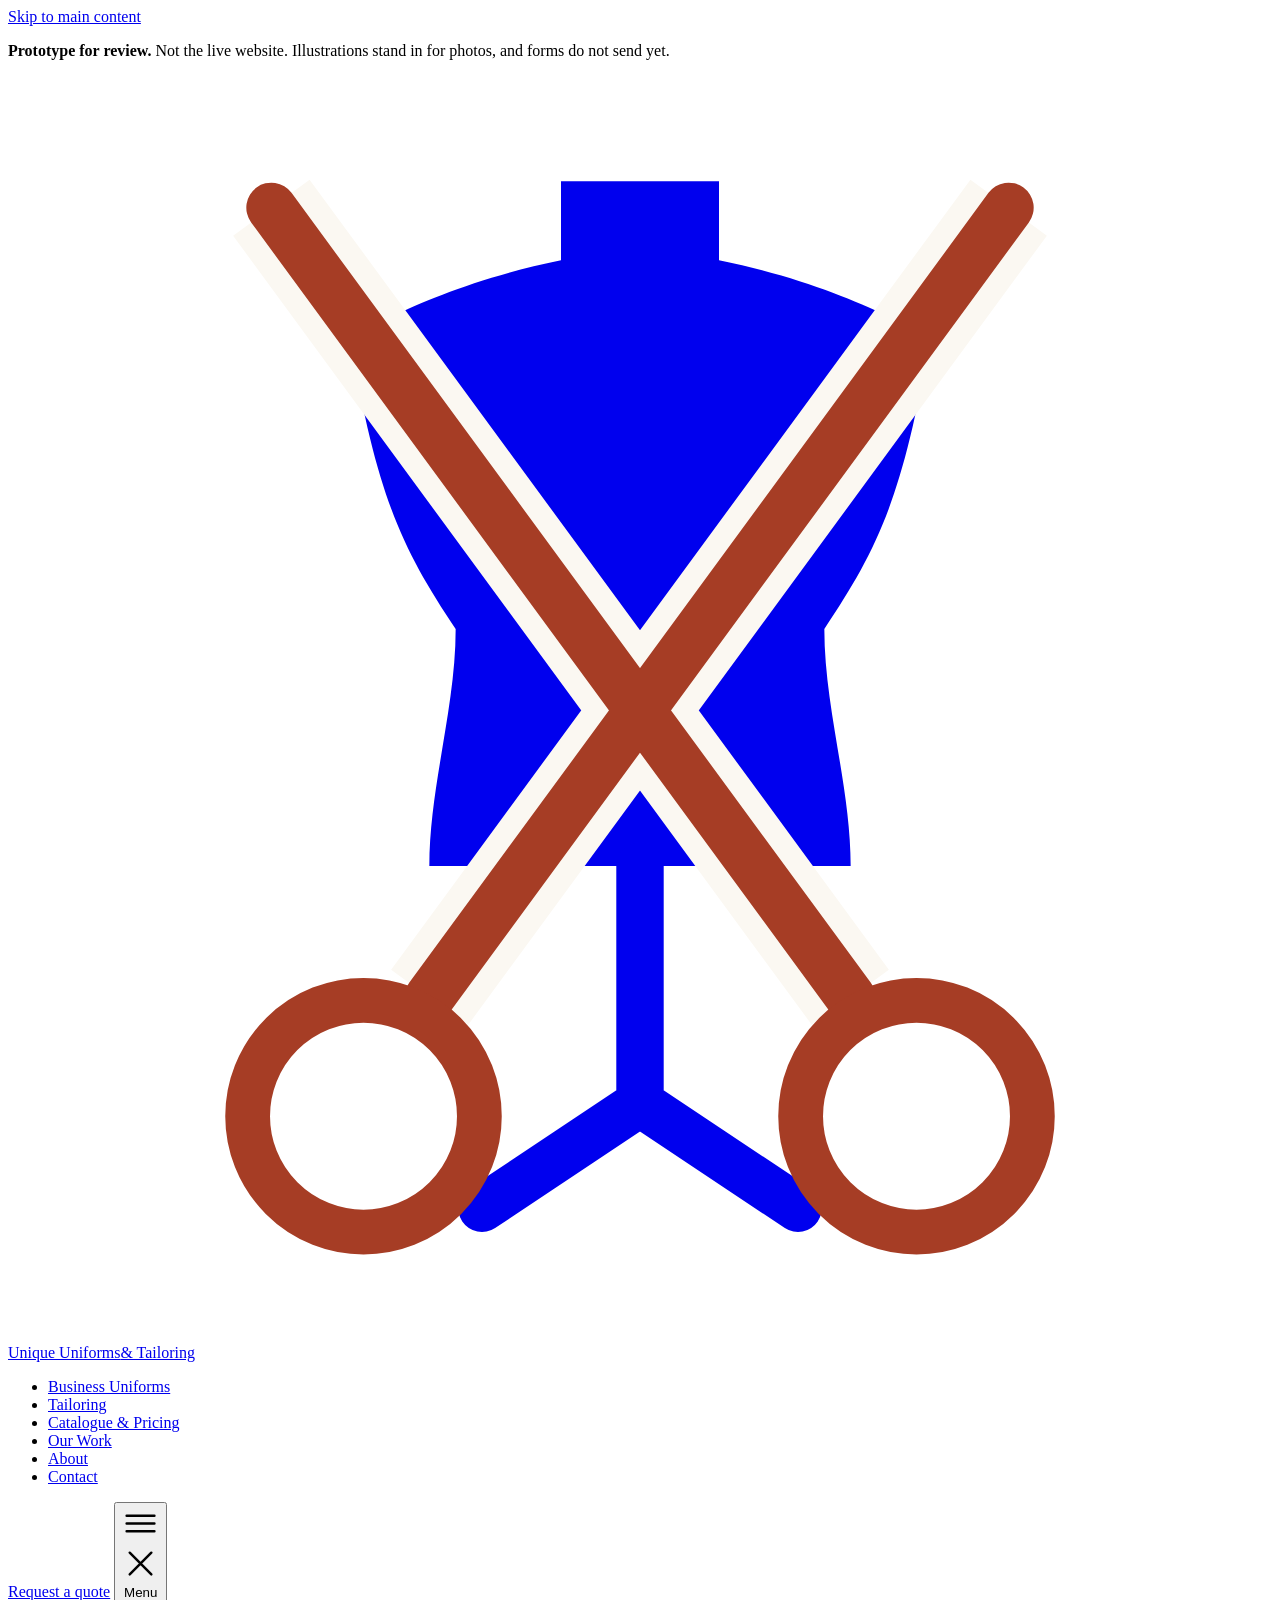
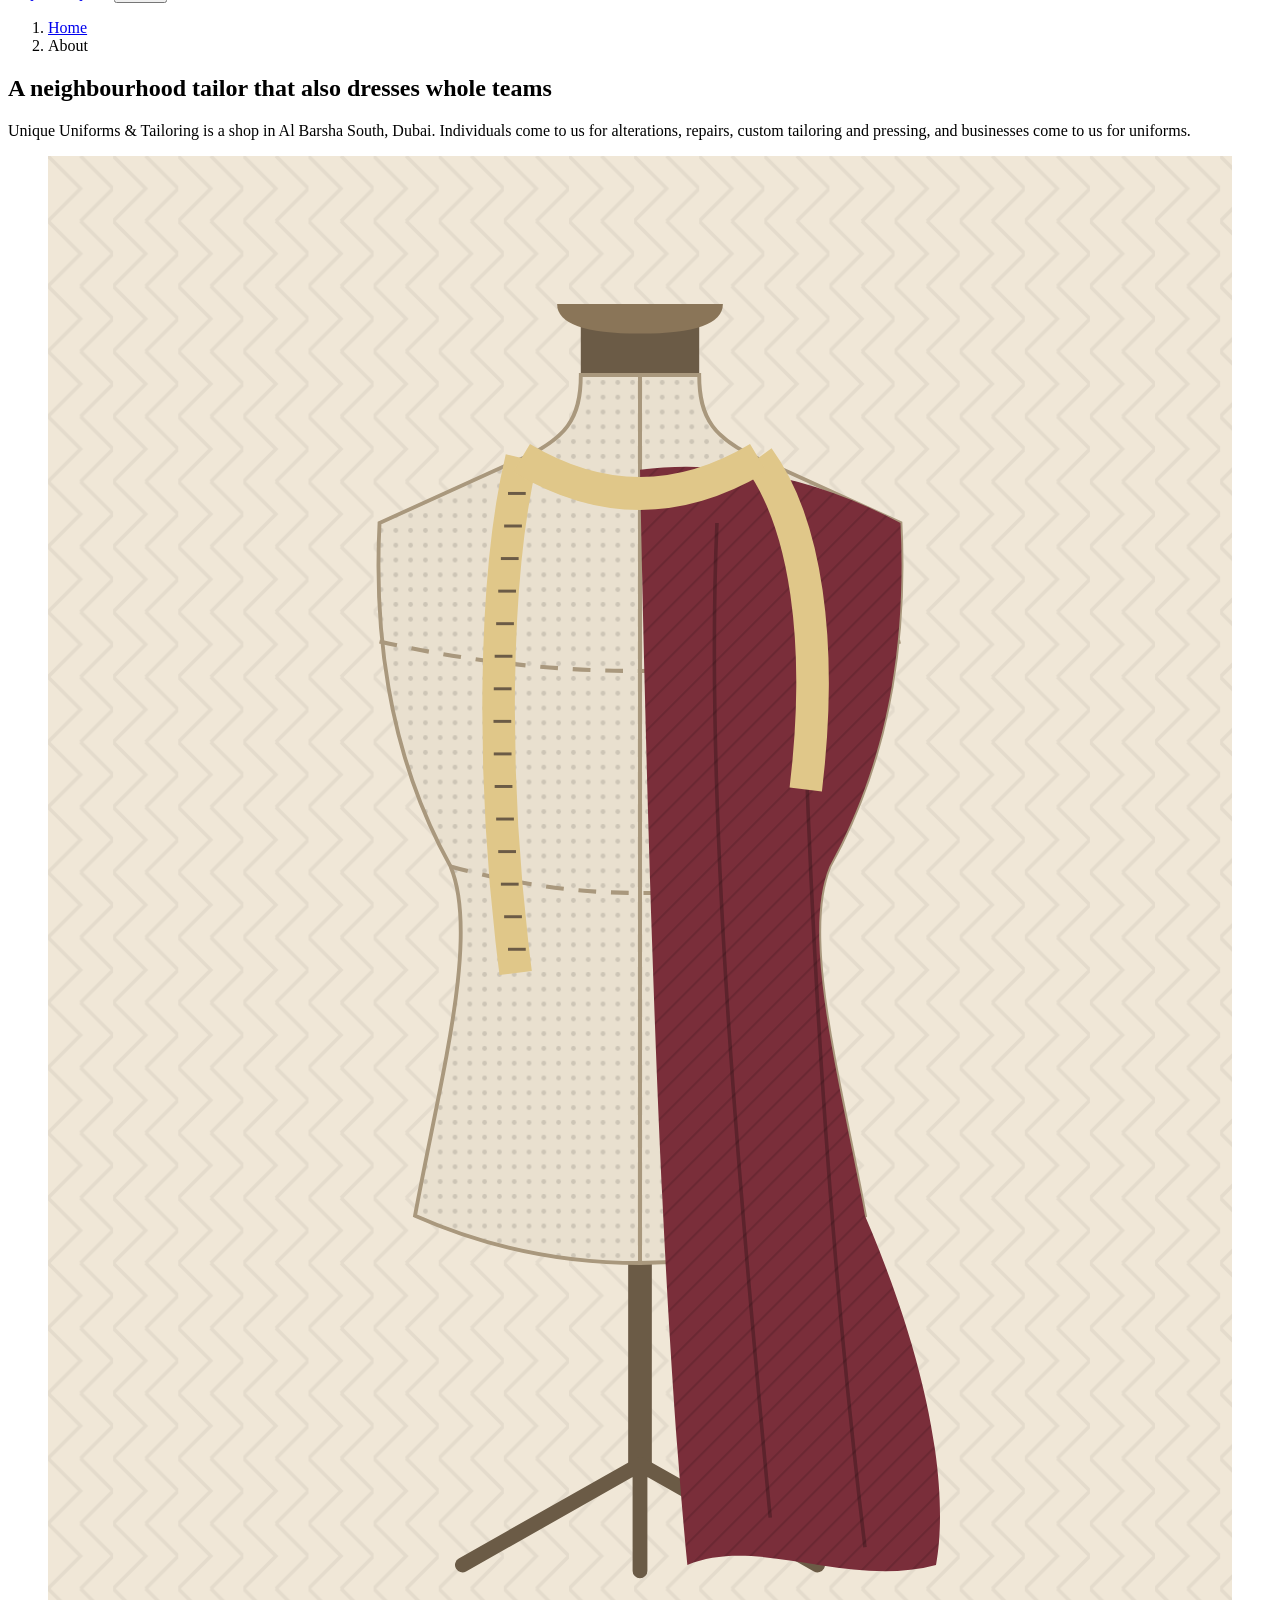
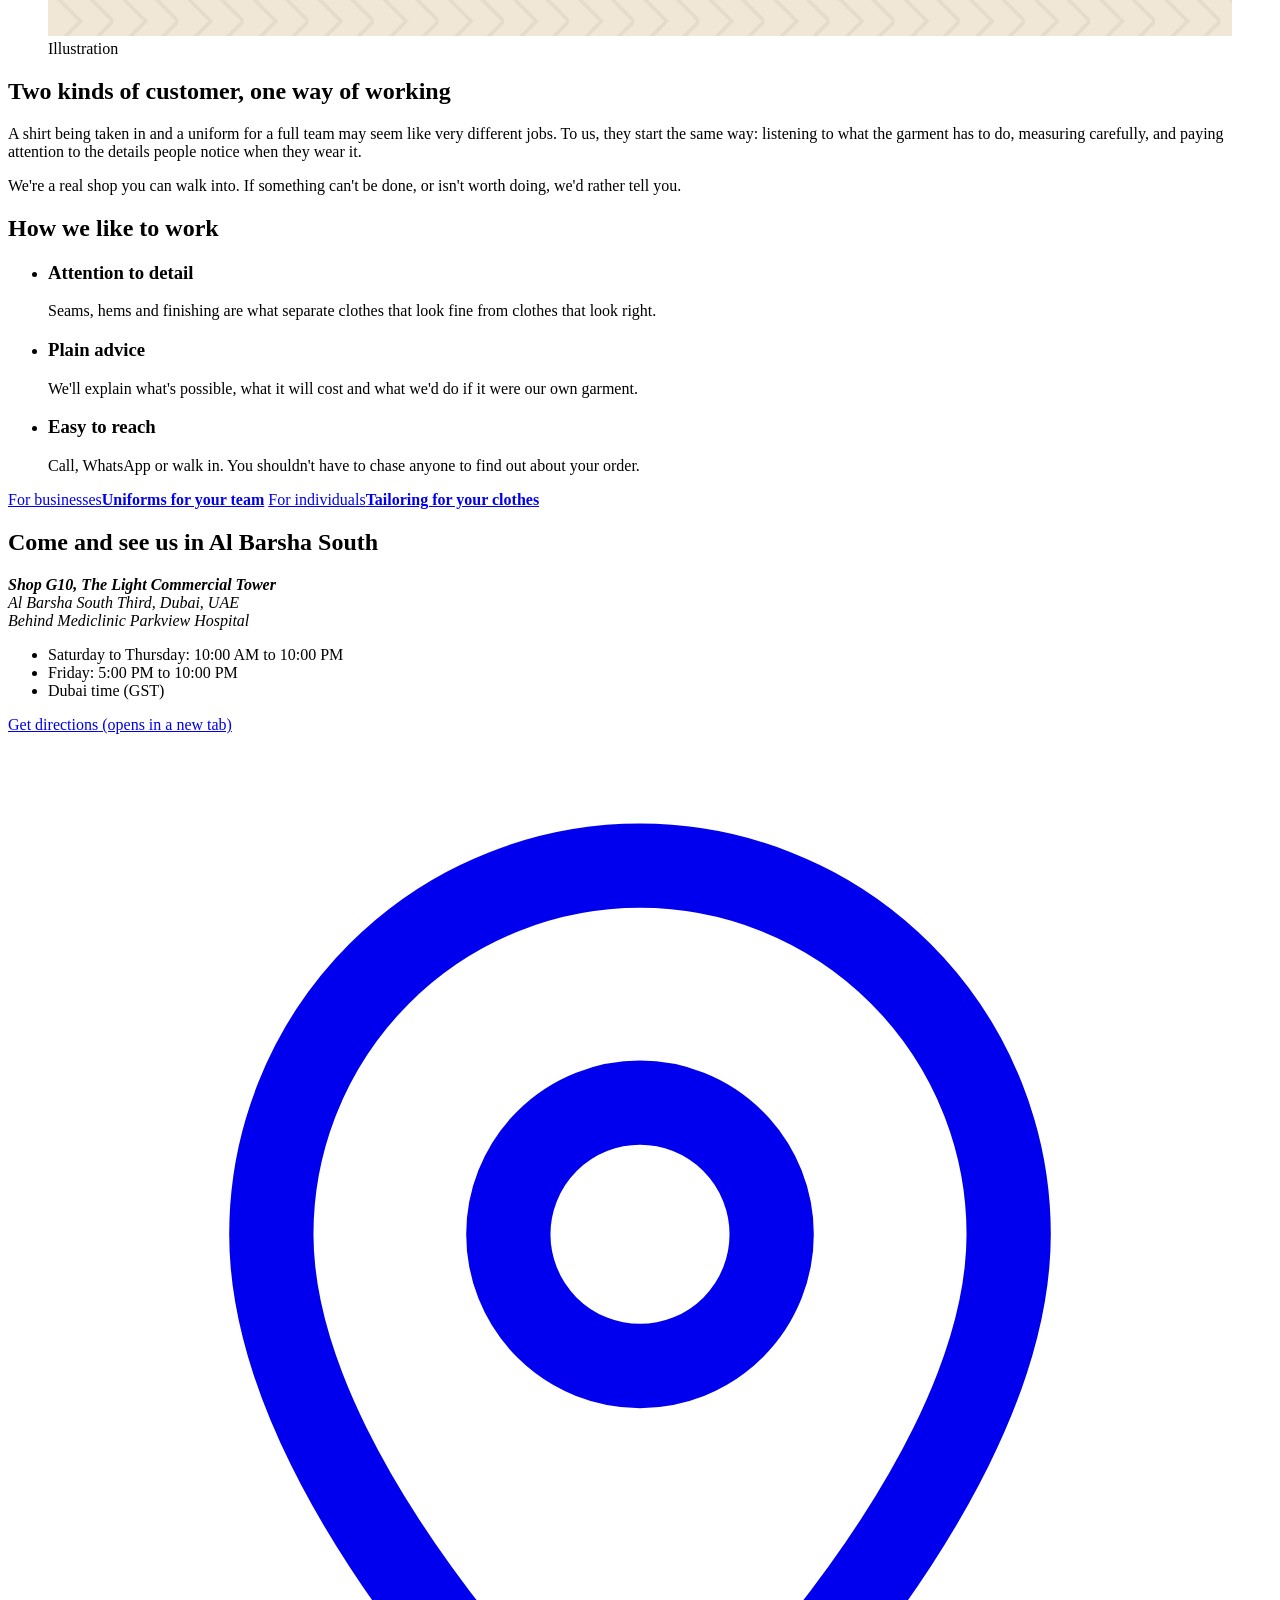
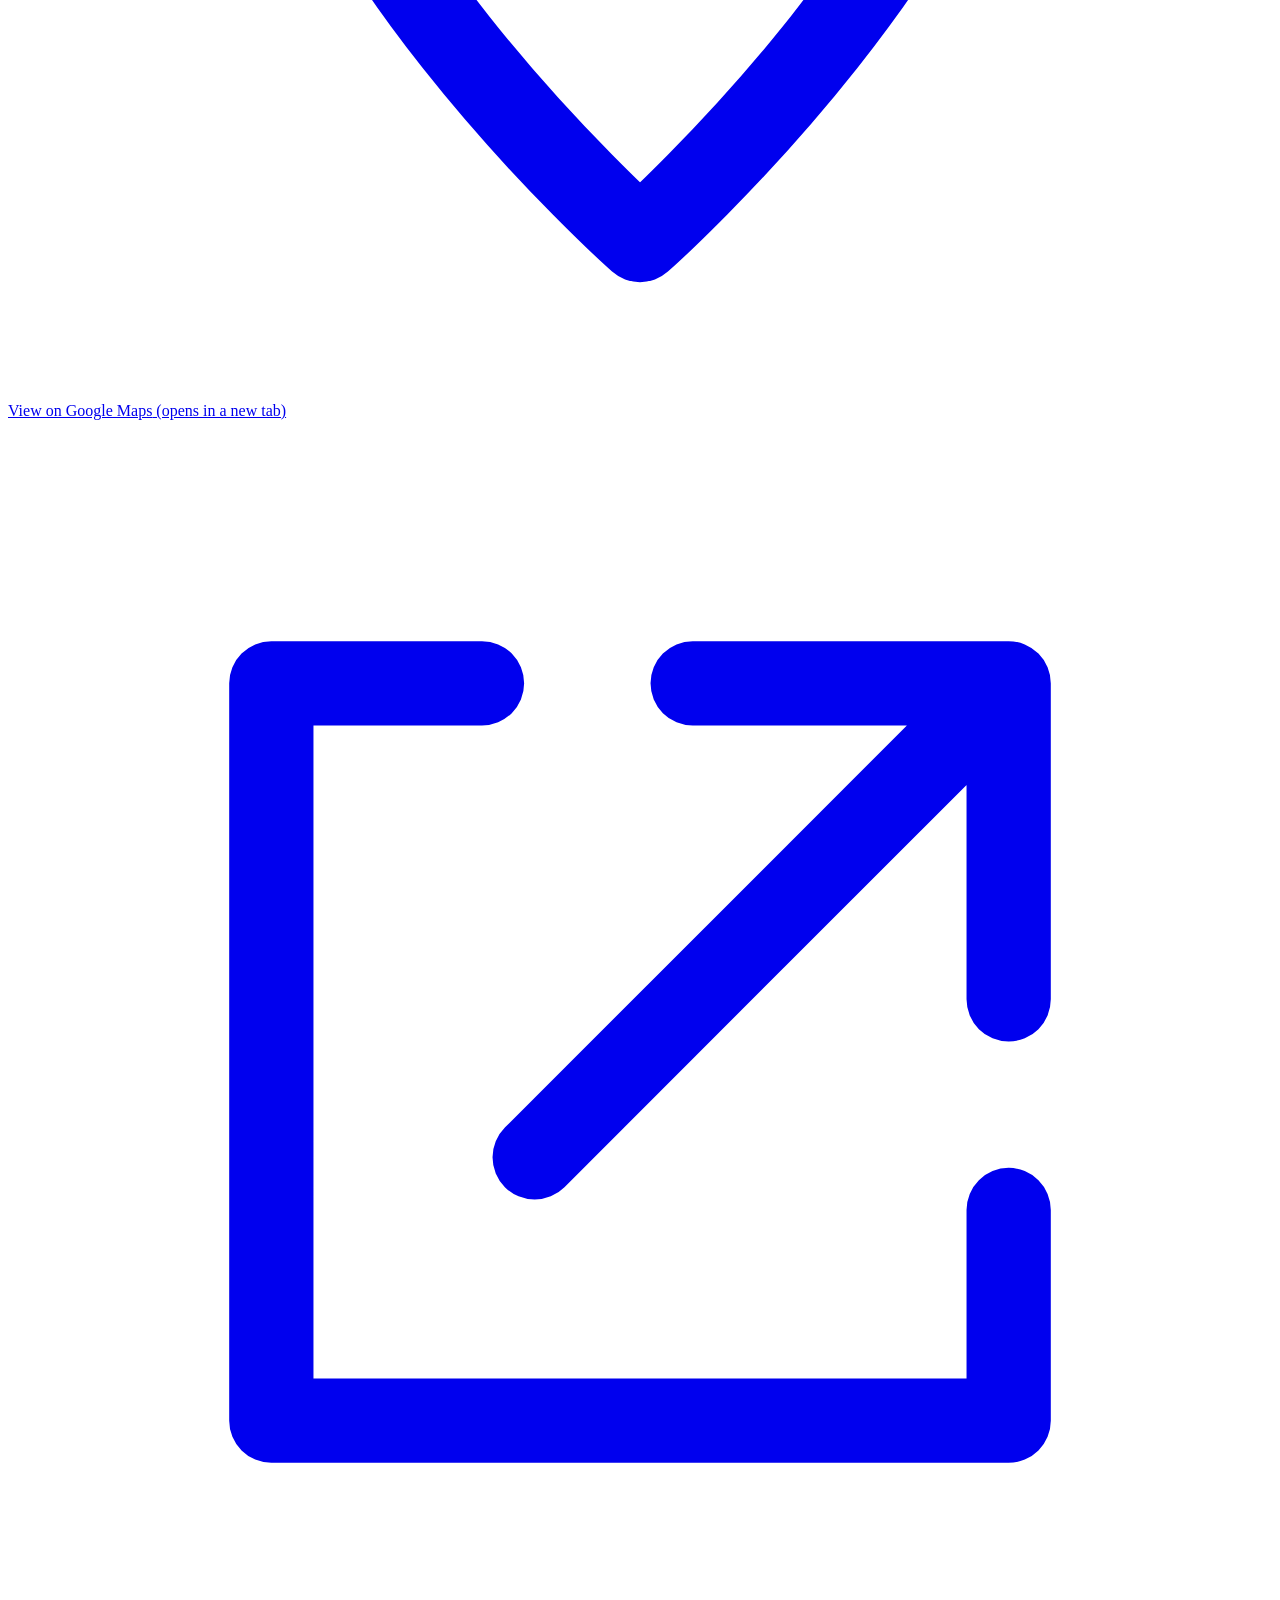
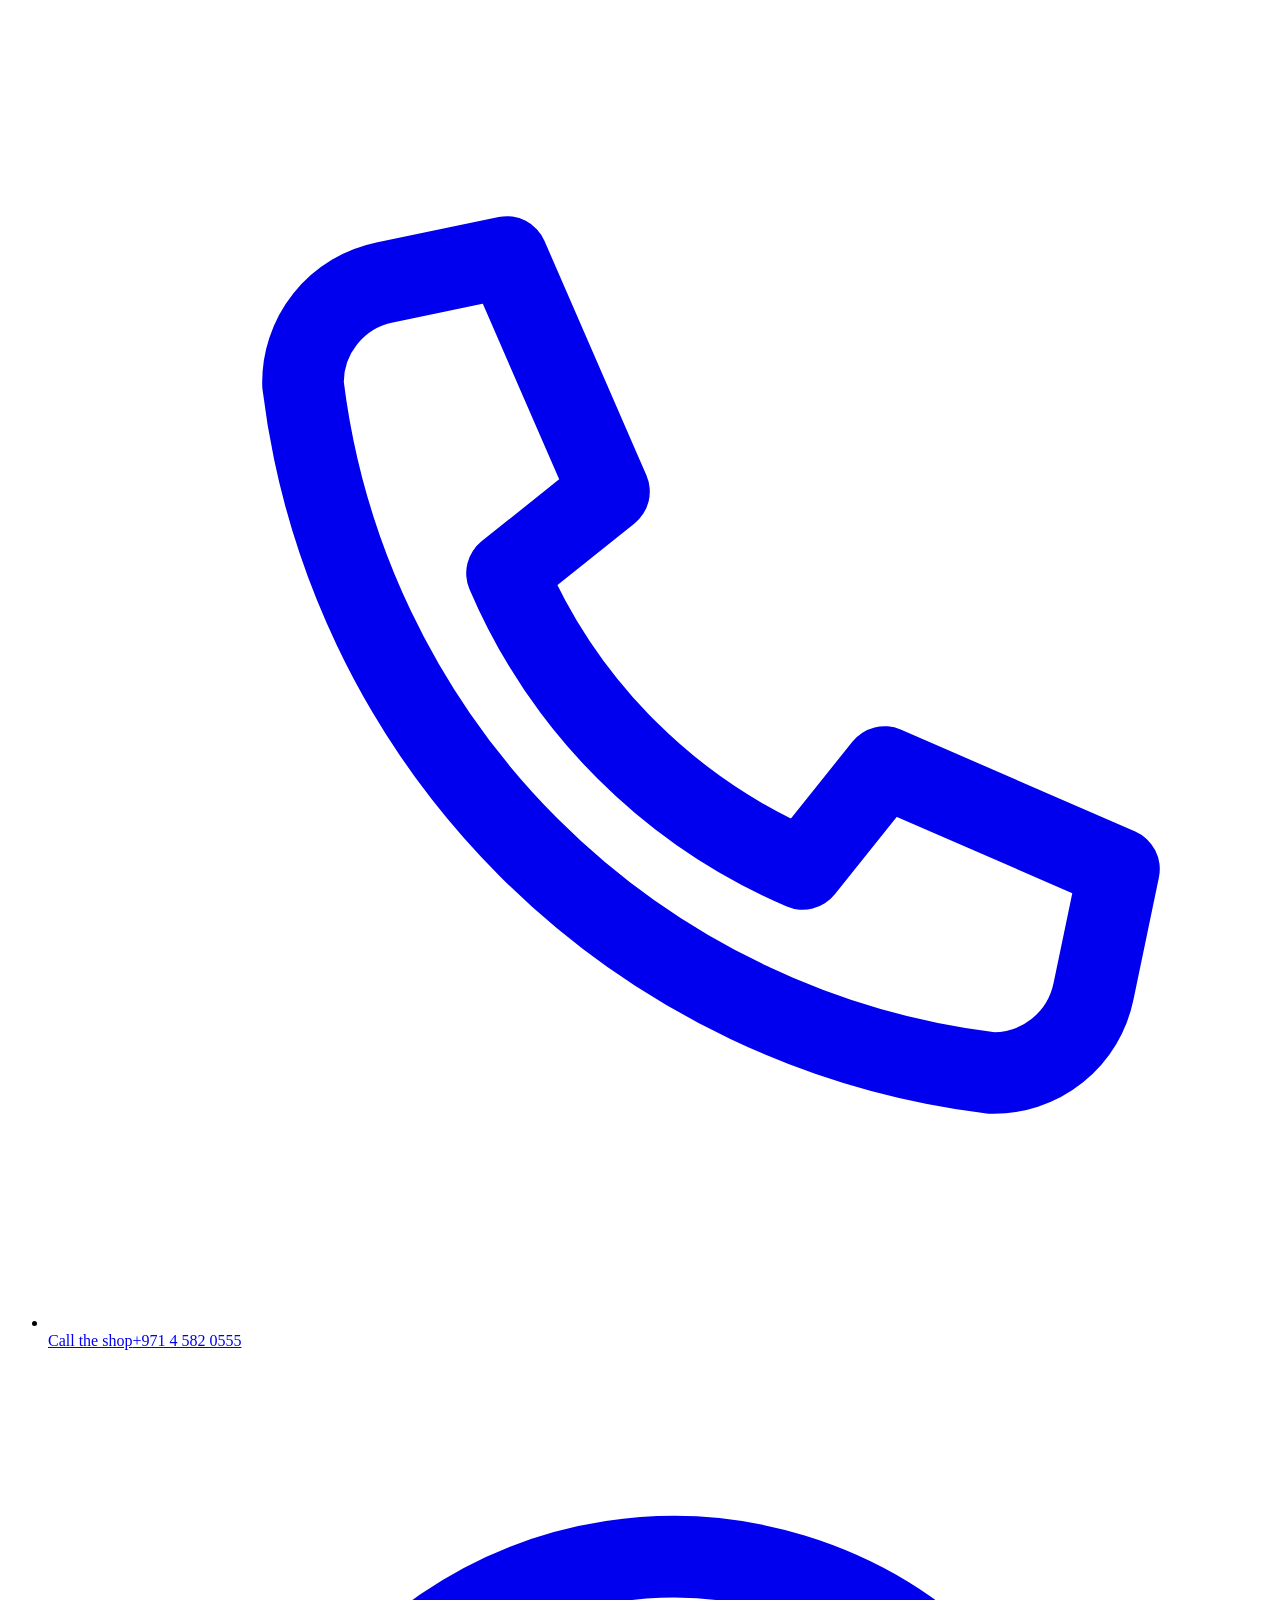
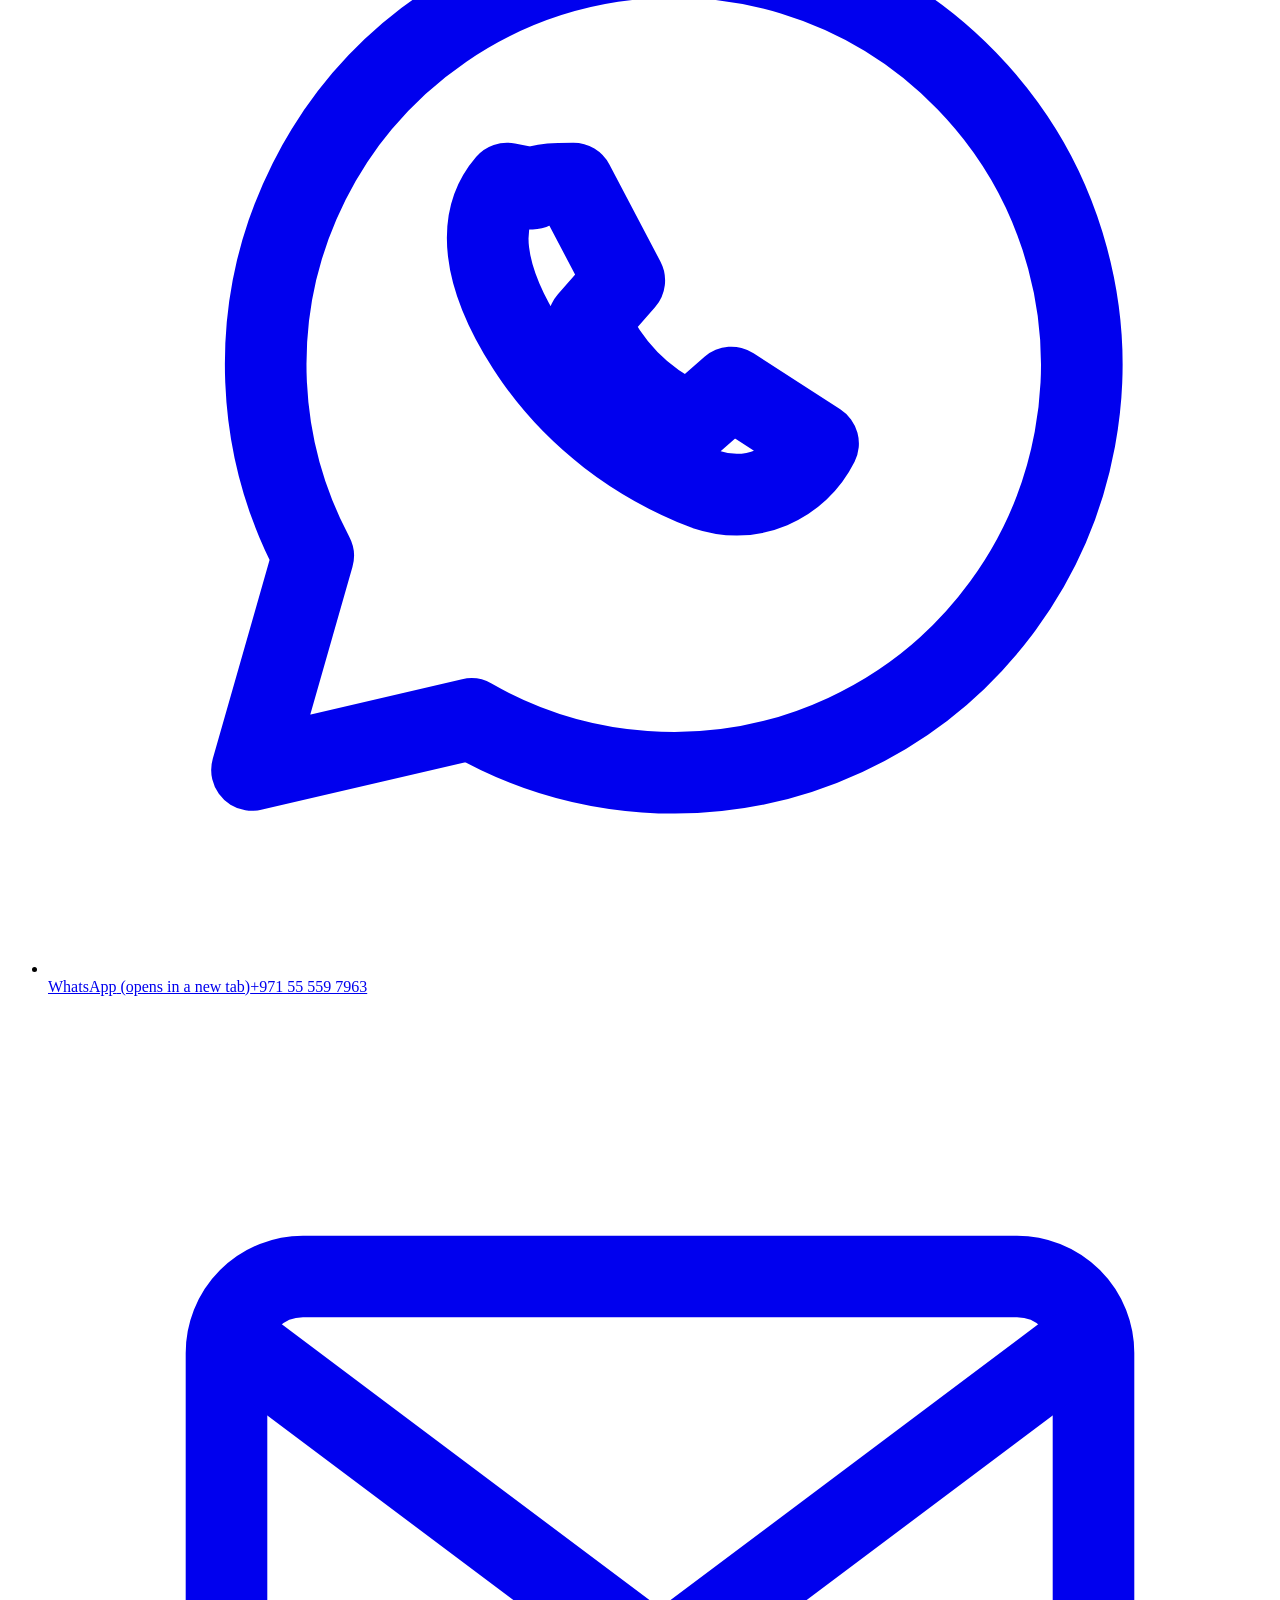
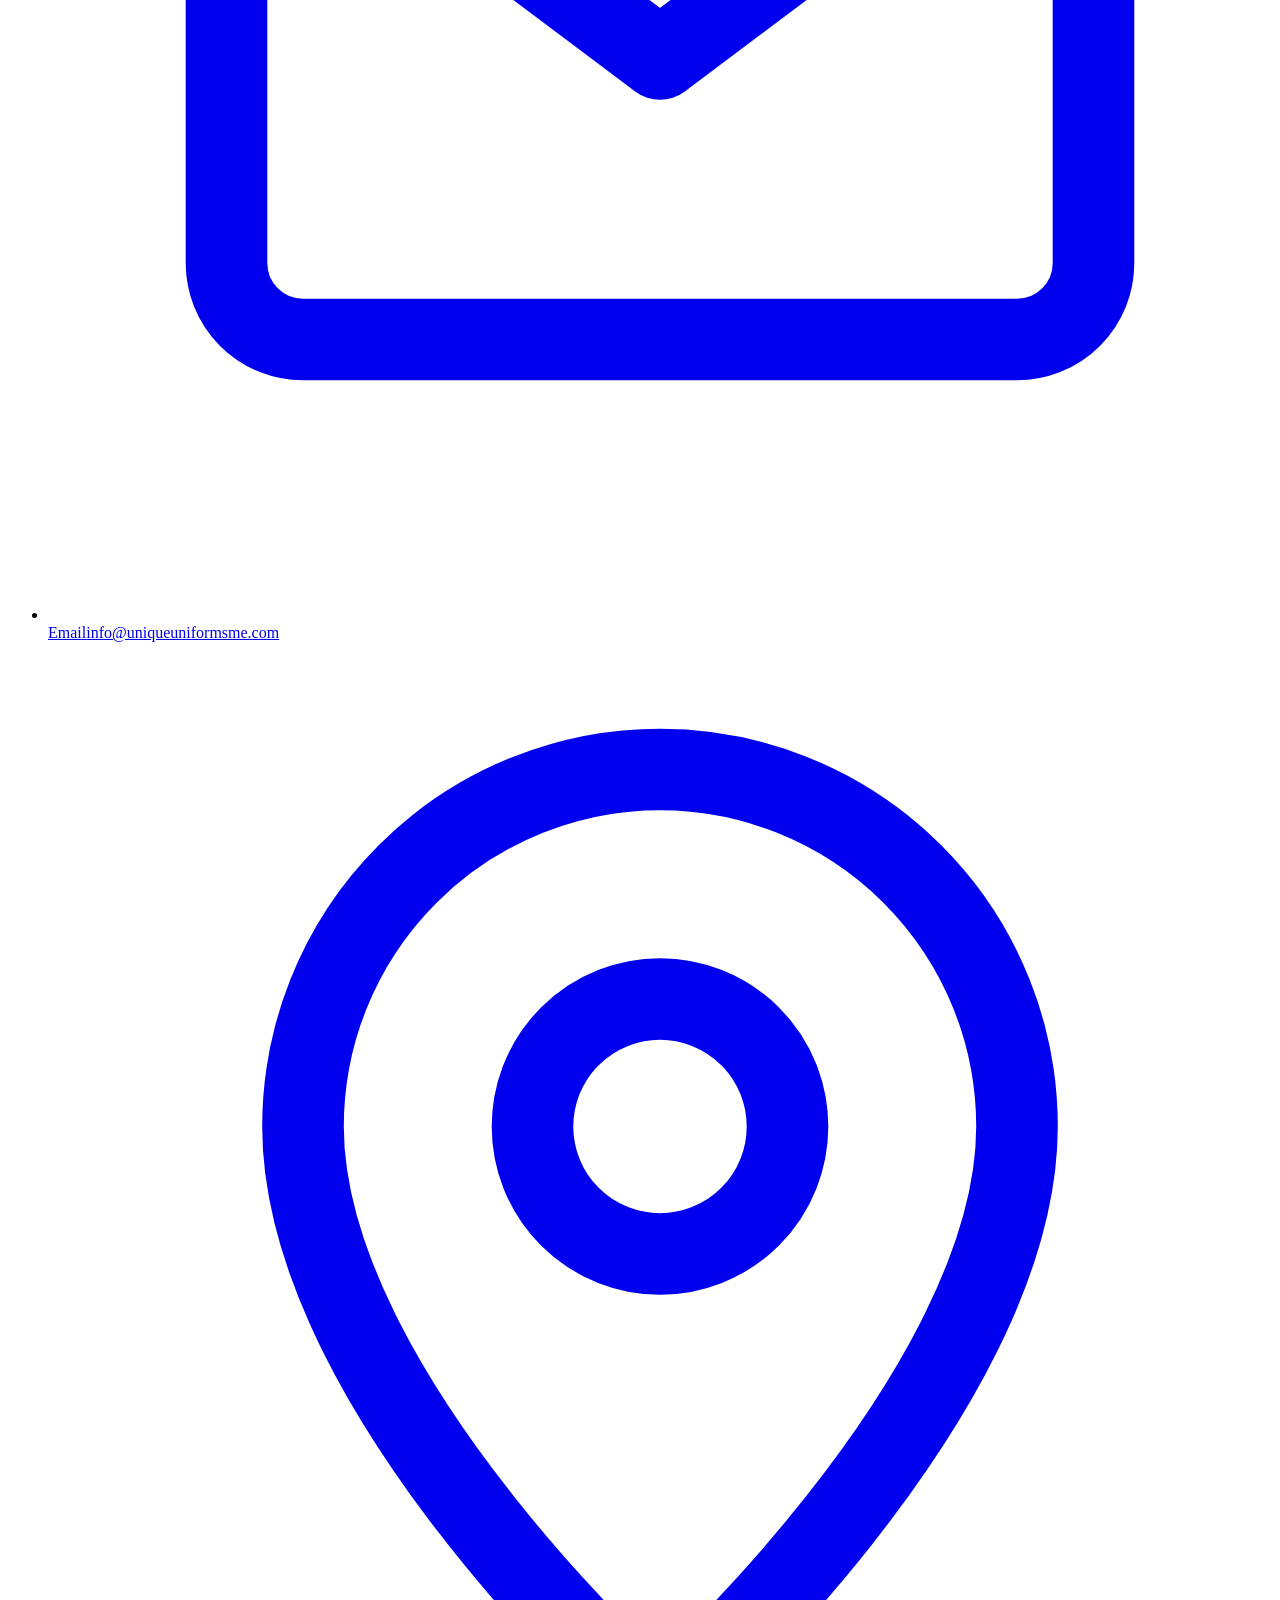
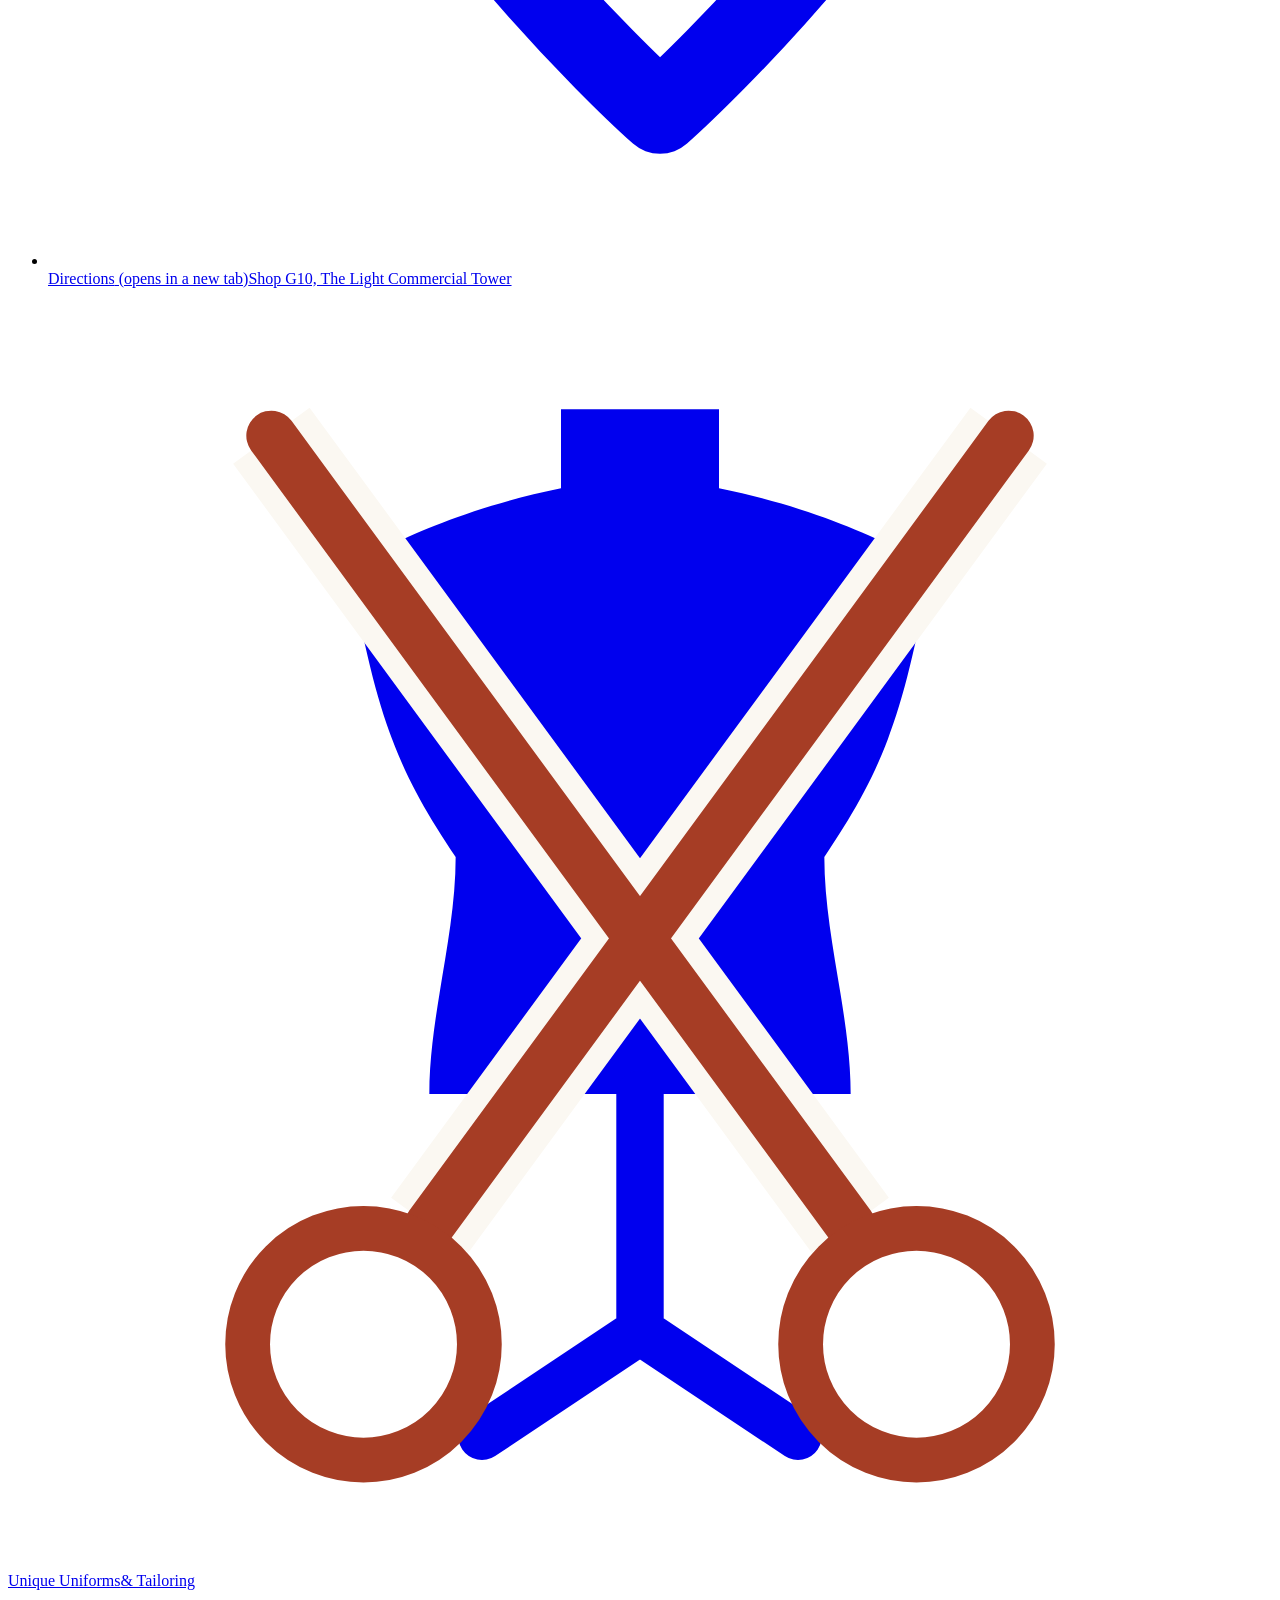
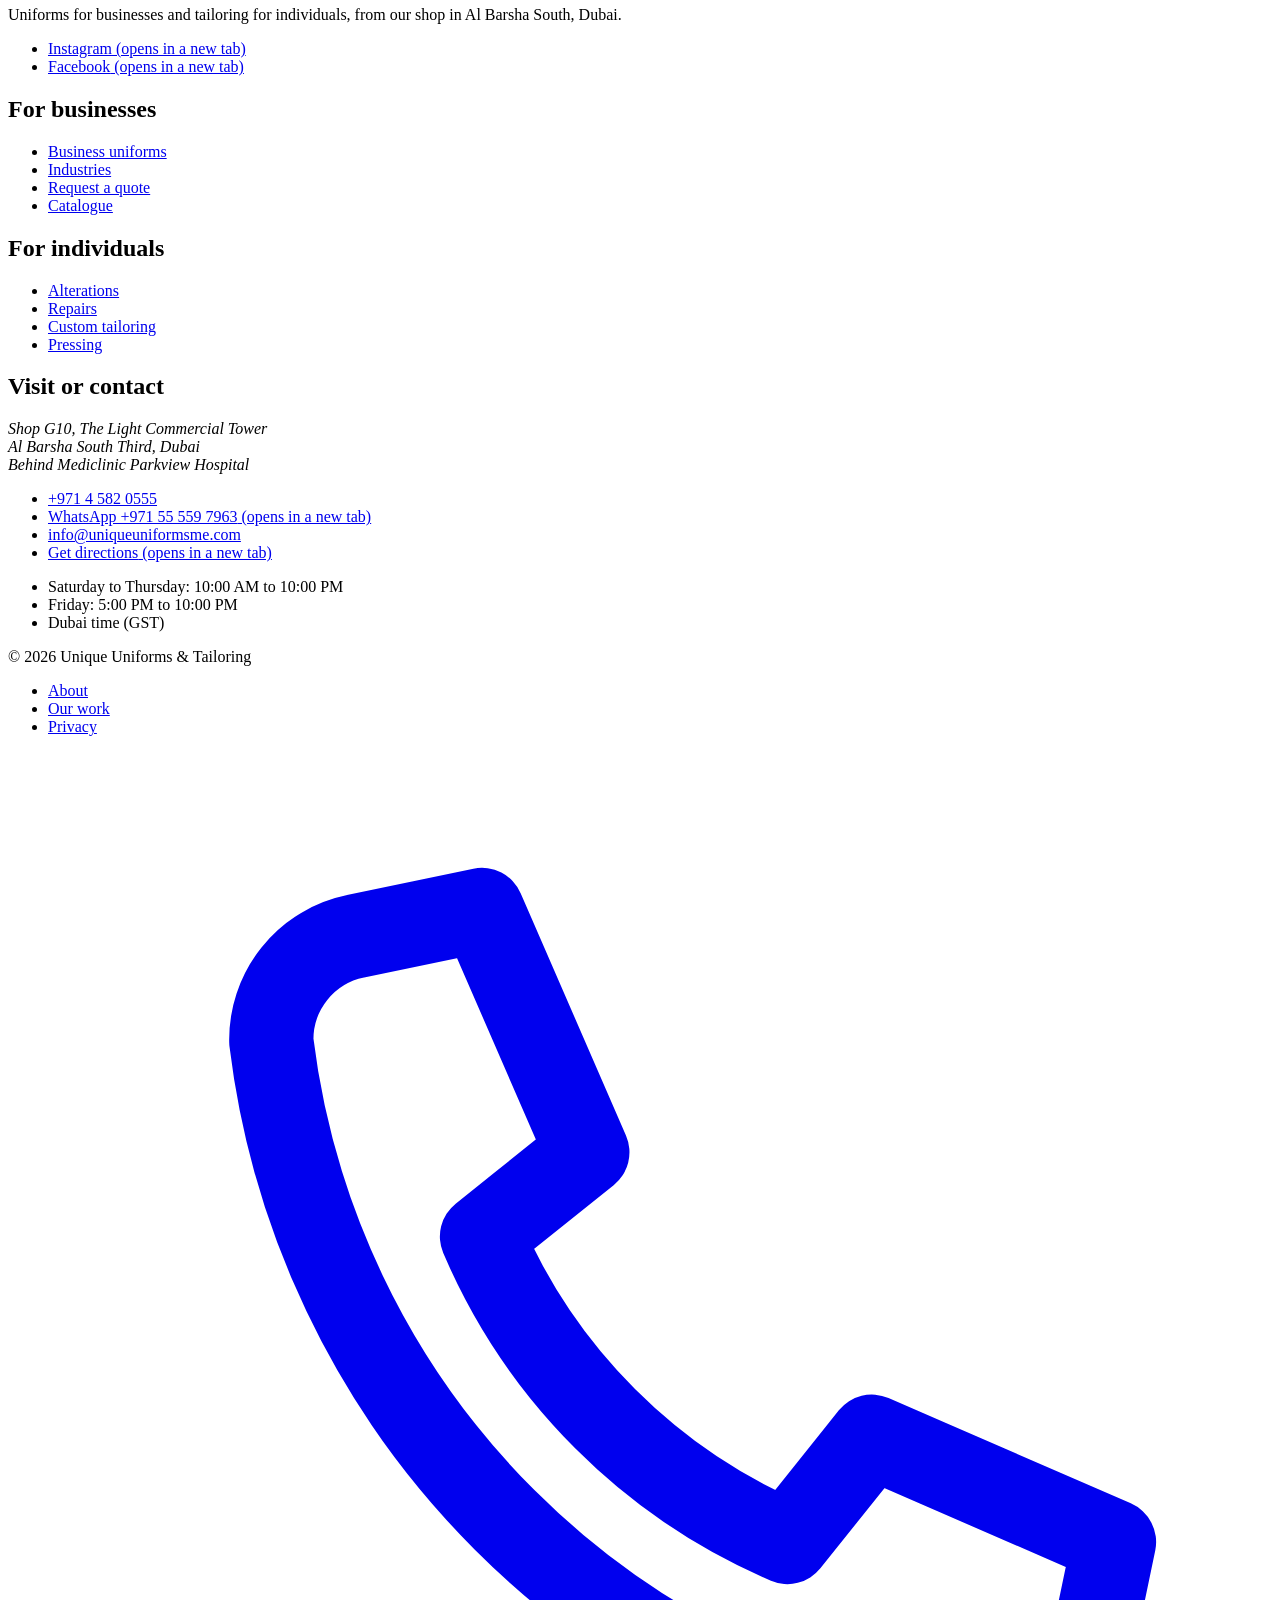
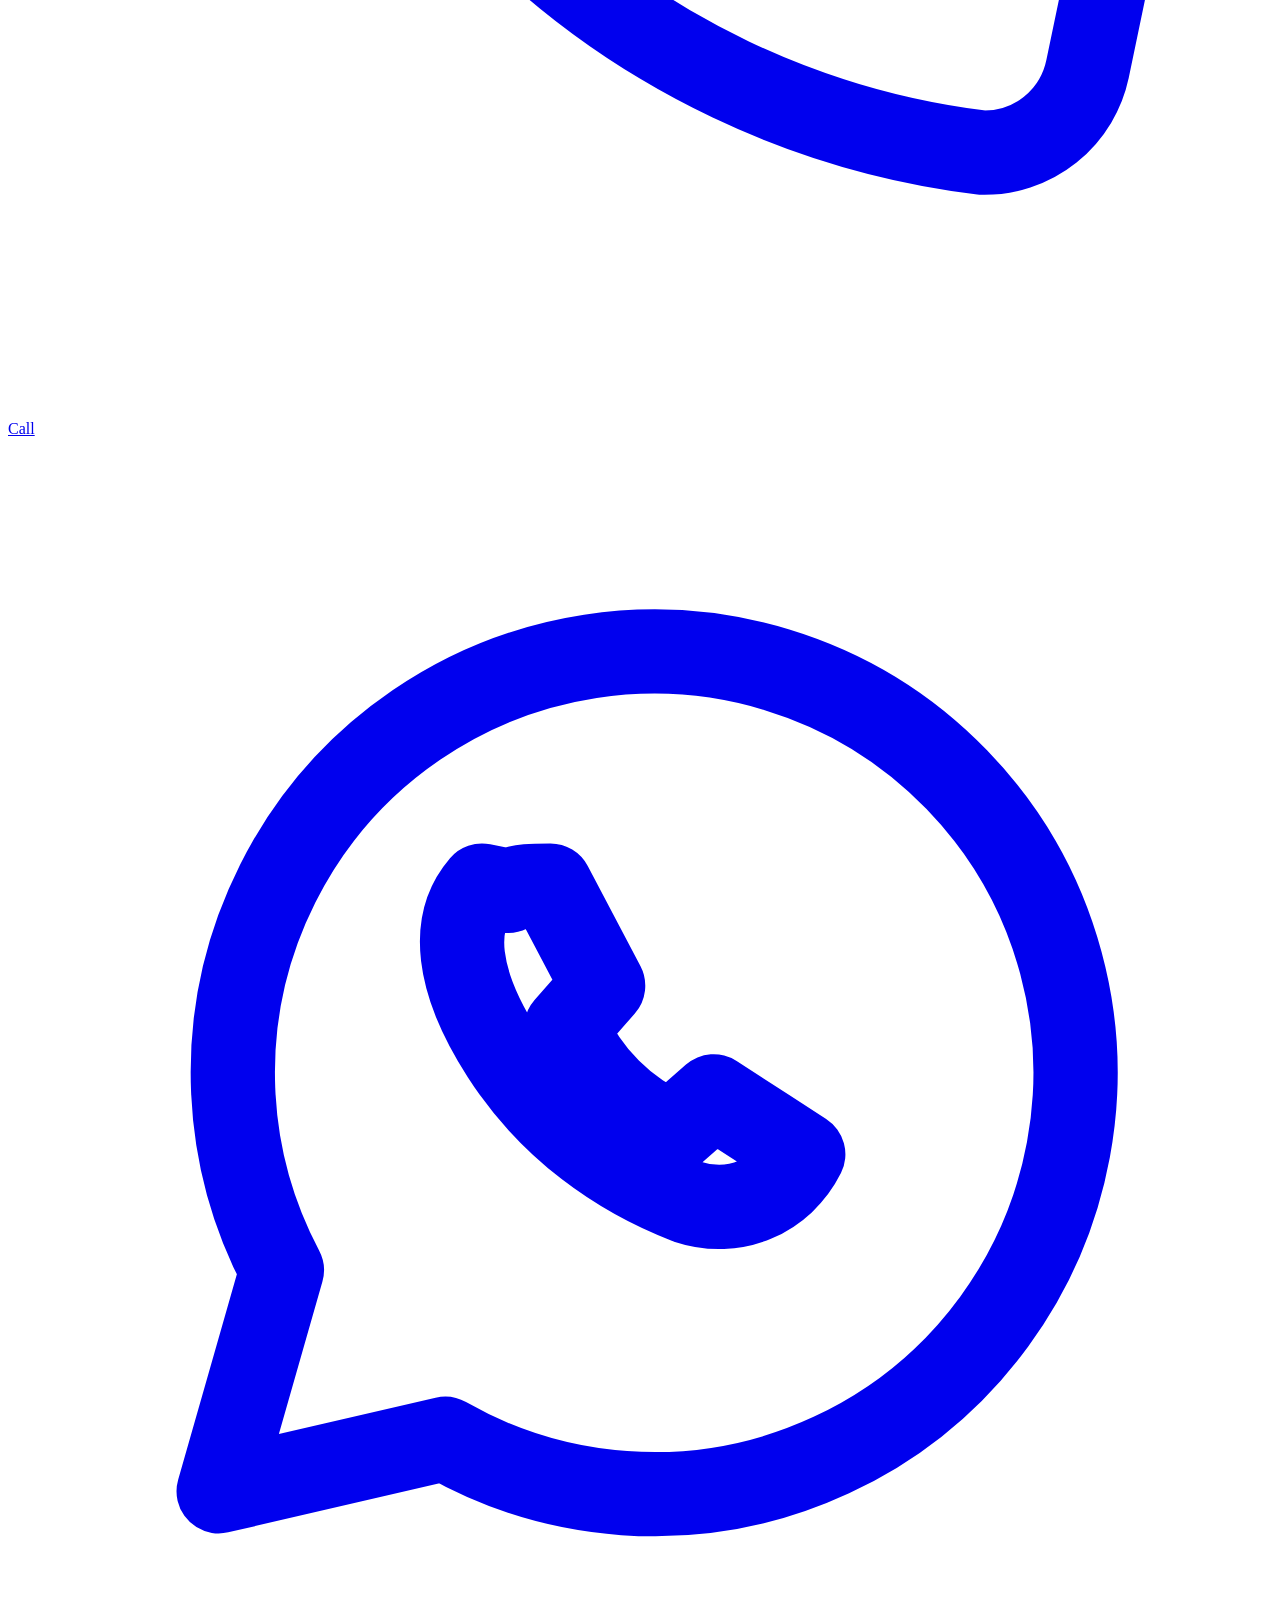
==== about/index.html @ 9e0430b9 "Publish website preview build Co-Authored-By: Claude Opus 5.5 <noreply@anthropic.com>" ====
<!doctype html>
<html lang="en-AE">
<head>
<meta charset="utf-8">
<meta name="viewport" content="width=device-width, initial-scale=1">
<title>About Us | Unique Uniforms &amp; Tailoring, Dubai</title>
<meta name="description" content="Unique Uniforms &amp; Tailoring is a shop in Al Barsha South, Dubai, offering uniforms for businesses and tailoring for individuals.">
<meta name="robots" content="noindex,nofollow">
<link rel="canonical" href="https://belalabdelaziz27-svg.github.io/unique-uniforms-website/about/">
<meta property="og:type" content="website">
<meta property="og:site_name" content="Unique Uniforms &amp; Tailoring">
<meta property="og:title" content="About Us | Unique Uniforms &amp; Tailoring, Dubai">
<meta property="og:description" content="Unique Uniforms &amp; Tailoring is a shop in Al Barsha South, Dubai, offering uniforms for businesses and tailoring for individuals.">
<meta property="og:url" content="https://belalabdelaziz27-svg.github.io/unique-uniforms-website/about/">
<meta property="og:image" content="https://belalabdelaziz27-svg.github.io/unique-uniforms-website/images/og.png">
<meta property="og:locale" content="en_AE">
<meta name="twitter:card" content="summary_large_image">
<meta name="theme-color" content="#1B3A2F">
<link rel="icon" href="/unique-uniforms-website/favicon.svg" type="image/svg+xml">
<link rel="apple-touch-icon" href="/unique-uniforms-website/images/apple-touch-icon.png">
<link rel="preconnect" href="https://fonts.googleapis.com">
<link rel="preconnect" href="https://fonts.gstatic.com" crossorigin>
<link rel="stylesheet" href="https://fonts.googleapis.com/css2?family=Hanken+Grotesk:wght@400;500;600&family=Young+Serif&display=swap">
<link rel="stylesheet" href="/unique-uniforms-website/assets/site.css?v=7678368e">
<script>document.documentElement.classList.add('js')</script>
<script src="/unique-uniforms-website/assets/site.js?v=7678368e" defer></script>
<script type="application/ld+json">{"@context": "https://schema.org", "@type": "BreadcrumbList", "itemListElement": [{"@type": "ListItem", "position": 1, "name": "Home", "item": "https://belalabdelaziz27-svg.github.io/unique-uniforms-website/"}, {"@type": "ListItem", "position": 2, "name": "About", "item": "https://belalabdelaziz27-svg.github.io/unique-uniforms-website/about/"}]}</script>
</head>
<body>
<svg width="0" height="0" style="position:absolute" aria-hidden="true" focusable="false"><defs>
<pattern id="f-herring" width="16" height="16" patternUnits="userSpaceOnUse"><path d="M0 0l8 8-8 8M8 0l8 8-8 8" fill="none" stroke="#000" stroke-opacity=".16" stroke-width="1.1"/></pattern>
<pattern id="f-twill" width="6" height="6" patternUnits="userSpaceOnUse" patternTransform="rotate(45)"><path d="M0 0v6" stroke="#000" stroke-opacity=".12" stroke-width="1.4"/></pattern>
<pattern id="f-pin" width="11" height="11" patternUnits="userSpaceOnUse"><path d="M5.5 0v11" stroke="#fff" stroke-opacity=".2" stroke-width=".8"/></pattern>
<pattern id="f-pique" width="5" height="5" patternUnits="userSpaceOnUse"><circle cx="2.5" cy="2.5" r=".8" fill="#000" fill-opacity=".12"/></pattern>
<pattern id="f-ground" width="22" height="22" patternUnits="userSpaceOnUse"><path d="M0 0l11 11-11 11M11 0l11 11-11 11" fill="none" stroke="#fff" stroke-opacity=".045" stroke-width="1.2"/></pattern>
<pattern id="f-ground-d" width="22" height="22" patternUnits="userSpaceOnUse"><path d="M0 0l11 11-11 11M11 0l11 11-11 11" fill="none" stroke="#000" stroke-opacity=".05" stroke-width="1.2"/></pattern>
</defs></svg>
<a class="skip" href="#main">Skip to main content</a>
<p class="proto-bar"><strong>Prototype for review.</strong> Not the live website. Illustrations stand in for photos, and forms do not send yet.</p>
<header class="site-header" data-header>
  <div class="wrap site-header__in">
    <a class="logo" href="/unique-uniforms-website/" aria-label="Unique Uniforms &amp; Tailoring, home"><svg class="logo__mark" viewBox="0 0 48 48" aria-hidden="true" focusable="false"><path d="M21 4h6v3c5 1 8 3 8 3-1 6-2 8-4 11 0 3 1 6 1 9H16c0-3 1-6 1-9-2-3-3-5-4-11 0 0 3-2 8-3z" fill="currentColor"/><path d="M24 30v9M18 43l6-4 6 4" fill="none" stroke="currentColor" stroke-width="1.8" stroke-linecap="round"/><g fill="none" stroke="var(--logo-cut, #FBF8F2)" stroke-width="3.6"><path d="M10 5l22 30M38 5L16 35"/></g><g fill="none" stroke="var(--logo-accent, #A63D25)" stroke-width="1.9" stroke-linecap="round"><path d="M10 5l22 30M38 5L16 35"/></g><g fill="none" stroke="var(--logo-accent, #A63D25)" stroke-width="1.7"><circle cx="13.5" cy="39.5" r="4.4"/><circle cx="34.5" cy="39.5" r="4.4"/></g></svg><span class="logo__text"><span class="logo__name">Unique Uniforms</span><span class="logo__sub">&amp; Tailoring</span></span></a>
    <nav class="nav" aria-label="Main"><ul><li><a href="/unique-uniforms-website/business-uniforms/">Business Uniforms</a></li><li><a href="/unique-uniforms-website/tailoring/">Tailoring</a></li><li><a href="/unique-uniforms-website/catalogue-pricing/">Catalogue &amp; Pricing</a></li><li><a href="/unique-uniforms-website/our-work/">Our Work</a></li><li><a href="/unique-uniforms-website/about/" aria-current="page">About</a></li><li><a href="/unique-uniforms-website/contact/">Contact</a></li></ul></nav>
    <div class="site-header__cta">
      <a class="btn btn--primary btn--sm site-header__quote" href="/unique-uniforms-website/business-uniforms/#quote"><span>Request a quote</span></a>
      <button class="menu-btn" type="button" aria-expanded="false" aria-controls="mobile-menu" data-menu-btn>
        <span class="menu-btn__open"><svg class="icon" viewBox="0 0 24 24" fill="none" stroke="currentColor" stroke-width="1.6" stroke-linecap="round" stroke-linejoin="round" aria-hidden="true" focusable="false"><path d="M3 7h18M3 12h18M3 17h18"/></svg></span><span class="menu-btn__close"><svg class="icon" viewBox="0 0 24 24" fill="none" stroke="currentColor" stroke-width="1.6" stroke-linecap="round" stroke-linejoin="round" aria-hidden="true" focusable="false"><path d="M5 5l14 14M19 5 5 19"/></svg></span>
        <span class="menu-btn__label">Menu</span>
      </button>
    </div>
  </div>
  <div class="mobile-menu" id="mobile-menu" data-menu hidden>
    <div class="wrap">
      <nav aria-label="Mobile"><ul class="mobile-menu__links"><li><a href="/unique-uniforms-website/business-uniforms/">Business Uniforms</a></li><li><a href="/unique-uniforms-website/tailoring/">Tailoring</a></li><li><a href="/unique-uniforms-website/catalogue-pricing/">Catalogue &amp; Pricing</a></li><li><a href="/unique-uniforms-website/our-work/">Our Work</a></li><li><a href="/unique-uniforms-website/about/" aria-current="page">About</a></li><li><a href="/unique-uniforms-website/contact/">Contact</a></li></ul></nav>
      <div class="mobile-menu__actions">
        <a class="btn btn--primary" href="/unique-uniforms-website/business-uniforms/#quote"><span>Request a uniform quote</span></a>
        <a class="btn btn--ghost" href="tel:+97145820555" data-track="phone"><svg class="icon" viewBox="0 0 24 24" fill="none" stroke="currentColor" stroke-width="1.6" stroke-linecap="round" stroke-linejoin="round" aria-hidden="true" focusable="false"><path d="M6.6 3.5 9 3l2 4.6-2 1.6a11 11 0 0 0 5.8 5.8l1.6-2 4.6 2-.5 2.4a2 2 0 0 1-2 1.6A15.5 15.5 0 0 1 5 5.5a2 2 0 0 1 1.6-2z"/></svg><span>+971 4 582 0555</span></a>
        <a class="btn btn--ghost" href="https://wa.me/971555597963" target="_blank" rel="noopener" data-track="whatsapp"><svg class="icon" viewBox="0 0 24 24" fill="none" stroke="currentColor" stroke-width="1.6" stroke-linecap="round" stroke-linejoin="round" aria-hidden="true" focusable="false"><path d="M4 20l1.2-4.2A8 8 0 1 1 8.3 19z"/><path d="M9 8.5c-.6.7-.5 1.8.4 3.2s2.2 2.3 3.5 2.8c.9.3 1.8-.1 2.2-.9l-1.7-1.1-.8.7c-.9-.4-1.6-1.1-2-2l.7-.8-1-1.9c-.3 0-.6 0-.8.1z"/></svg><span>WhatsApp us</span><span class="sr-only"> (opens in a new tab)</span></a>
      </div>
    </div>
  </div>
</header>
<main id="main" tabindex="-1">
<section class="page-hero page-hero--cloth page-hero--art"><div class="wrap page-hero__in">
  <div class="page-hero__text"><nav class="crumbs" aria-label="Breadcrumb"><ol><li><a href="/unique-uniforms-website/">Home</a></li><li aria-current="page">About</li></ol></nav><h1>A neighbourhood tailor that also dresses whole teams</h1><p class="lede">Unique Uniforms &amp; Tailoring is a shop in Al Barsha South, Dubai. Individuals come to us for alterations, repairs, custom tailoring and pressing, and businesses come to us for uniforms.</p>
  </div><div class="page-hero__art"><figure class="plate"><svg class="plate__art" viewBox="0 0 400 500" preserveAspectRatio="xMidYMid slice" aria-hidden="true" focusable="false"><rect width="400" height="500" fill="#F0E7D7"/><rect width="400" height="500" fill="url(#f-ground-d)"/><g transform="translate(0 14)"><path d="M196 360H204V430H196Z" fill="#6B5B46"/><path d="M200 428L140 462M200 428L260 462M200 428V464" fill="none" stroke="#6B5B46" stroke-width="5" stroke-linecap="round"/><path d="M180 40H220V62H180Z" fill="#6B5B46"/><path d="M172 36H228Q228 46 200 46T172 36Z" fill="#8A7558"/><path d="M180 60C180 74 176 82 156 90L112 110C110 150 116 190 136 226 146 250 132 300 124 344Q160 360 200 360V60Z" fill="#E9E0CF"/><g transform="matrix(-1 0 0 1 400 0)"><path d="M180 60C180 74 176 82 156 90L112 110C110 150 116 190 136 226 146 250 132 300 124 344Q160 360 200 360V60Z" fill="#E9E0CF"/></g><path d="M180 60C180 74 176 82 156 90L112 110C110 150 116 190 136 226 146 250 132 300 124 344Q160 360 200 360V60Z" fill="url(#f-pique)"/><g transform="matrix(-1 0 0 1 400 0)"><path d="M180 60C180 74 176 82 156 90L112 110C110 150 116 190 136 226 146 250 132 300 124 344Q160 360 200 360V60Z" fill="url(#f-pique)"/></g><path d="M180 60C180 74 176 82 156 90L112 110C110 150 116 190 136 226 146 250 132 300 124 344Q160 360 200 360V60Z" fill="none" stroke="#A9987D" stroke-width="1.3"/><g transform="matrix(-1 0 0 1 400 0)"><path d="M180 60C180 74 176 82 156 90L112 110C110 150 116 190 136 226 146 250 132 300 124 344Q160 360 200 360V60Z" fill="none" stroke="#A9987D" stroke-width="1.3"/></g><path d="M200 62V360" fill="none" stroke="#A9987D" stroke-width="1.4" stroke-dasharray="6 5"/><path d="M136 226Q200 244 264 226" fill="none" stroke="#A9987D" stroke-width="1.4" stroke-dasharray="6 5"/><path d="M112 150Q200 170 288 150" fill="none" stroke="#A9987D" stroke-width="1.4" stroke-dasharray="6 5"/><path d="M200 92C230 88 262 96 288 110 290 150 284 190 264 226 254 250 268 300 276 344 300 400 304 440 300 462 270 470 240 452 216 462 210 400 204 300 200 92Z" fill="#7A2E3A"/><path d="M200 92C230 88 262 96 288 110 290 150 284 190 264 226 254 250 268 300 276 344 300 400 304 440 300 462 270 470 240 452 216 462 210 400 204 300 200 92Z" fill="url(#f-twill)"/><path d="M226 110C222 200 232 320 244 446M254 112C256 220 262 340 276 456" fill="none" stroke="#000" stroke-width="1.2" opacity="0.25"/><path d="M160 88C150 130 150 200 158 262" fill="none" stroke="#E0C789" stroke-width="11"/><path d="M240 88C256 110 262 150 256 200" fill="none" stroke="#E0C789" stroke-width="11"/><path d="M160 88Q200 112 240 88" fill="none" stroke="#E0C789" stroke-width="11"/><path d="M155.4 100h6" fill="none" stroke="#6B5B46" stroke-width="1"/><path d="M154.1 111h6" fill="none" stroke="#6B5B46" stroke-width="1"/><path d="M153.0 122h6" fill="none" stroke="#6B5B46" stroke-width="1"/><path d="M152.1 133h6" fill="none" stroke="#6B5B46" stroke-width="1"/><path d="M151.4 144h6" fill="none" stroke="#6B5B46" stroke-width="1"/><path d="M150.9 155h6" fill="none" stroke="#6B5B46" stroke-width="1"/><path d="M150.6 166h6" fill="none" stroke="#6B5B46" stroke-width="1"/><path d="M150.5 177h6" fill="none" stroke="#6B5B46" stroke-width="1"/><path d="M150.6 188h6" fill="none" stroke="#6B5B46" stroke-width="1"/><path d="M150.9 199h6" fill="none" stroke="#6B5B46" stroke-width="1"/><path d="M151.4 210h6" fill="none" stroke="#6B5B46" stroke-width="1"/><path d="M152.1 221h6" fill="none" stroke="#6B5B46" stroke-width="1"/><path d="M153.0 232h6" fill="none" stroke="#6B5B46" stroke-width="1"/><path d="M154.1 243h6" fill="none" stroke="#6B5B46" stroke-width="1"/><path d="M155.4 254h6" fill="none" stroke="#6B5B46" stroke-width="1"/></g></svg><span class="plate__tag">Illustration</span></figure></div>
</div></section>
<section class="section"><div class="wrap two-col">
  <div><h2>Two kinds of customer, one way of working</h2></div>
  <div class="prose">
    <p>A shirt being taken in and a uniform for a full team may seem like very different jobs. To us, they start the same way: listening to what the garment has to do, measuring carefully, and paying attention to the details people notice when they wear it.</p>
    <p>We're a real shop you can walk into. If something can't be done, or isn't worth doing, we'd rather tell you.</p>
  </div>
</div></section>
<section class="section section--cloth"><div class="wrap">
  <header class="sec-head "><h2>How we like to work</h2></header>
  <ul class="four-col four-col--three">
    <li><h3>Attention to detail</h3><p>Seams, hems and finishing are what separate clothes that look fine from clothes that look right.</p></li>
    <li><h3>Plain advice</h3><p>We'll explain what's possible, what it will cost and what we'd do if it were our own garment.</p></li>
    <li><h3>Easy to reach</h3><p>Call, WhatsApp or walk in. You shouldn't have to chase anyone to find out about your order.</p></li>
  </ul>
</div></section>
<section class="section"><div class="wrap two-paths">
  <a class="path-card" href="/unique-uniforms-website/business-uniforms/"><span class="kicker">For businesses</span><strong>Uniforms for your team</strong></a>
  <a class="path-card" href="/unique-uniforms-website/tailoring/"><span class="kicker">For individuals</span><strong>Tailoring for your clothes</strong></a>
</div></section>
<section class="visit"><div class="wrap visit__in">
  <div class="visit__address">
    <h2>Come and see us in Al Barsha South</h2>
    <address><strong>Shop G10, The Light Commercial Tower</strong><br>Al Barsha South Third, Dubai, UAE<br>Behind Mediclinic Parkview Hospital</address>
    <ul class="visit__hours"><li>Saturday to Thursday: 10:00 AM to 10:00 PM</li><li>Friday: 5:00 PM to 10:00 PM</li><li class="hours-note">Dubai time (GST)</li></ul>
    <div class="actions">
      <a class="btn btn--primary" href="https://www.google.com/maps/dir/?api=1&amp;destination=Unique+Uniforms+%26+Tailoring%2C+The+Light+Commercial+Tower%2C+Al+Barsha+South%2C+Dubai&amp;destination_place_id=ChIJDQw-gO9vXz4RbjfCpq0K65k" target="_blank" rel="noopener" data-track="directions"><span>Get directions</span><span class="sr-only"> (opens in a new tab)</span><svg class="icon" viewBox="0 0 24 24" fill="none" stroke="currentColor" stroke-width="1.6" stroke-linecap="round" stroke-linejoin="round" aria-hidden="true" focusable="false"><path d="M12 21s7-6.2 7-11.5A7 7 0 0 0 5 9.5C5 14.8 12 21 12 21z"/><circle cx="12" cy="9.5" r="2.5"/></svg></a>
      <a class="btn btn--ghost" href="https://maps.google.com/?cid=11090970248273344366" target="_blank" rel="noopener" ><span>View on Google Maps</span><span class="sr-only"> (opens in a new tab)</span><svg class="icon" viewBox="0 0 24 24" fill="none" stroke="currentColor" stroke-width="1.6" stroke-linecap="round" stroke-linejoin="round" aria-hidden="true" focusable="false"><path d="M9 5H5v14h14v-4M13 5h6v6M19 5l-9 9"/></svg></a>
    </div>
  </div>
  <div class="visit__contact"><ul class="contact-cards">
  <li><a href="tel:+97145820555" data-track="phone"><svg class="icon" viewBox="0 0 24 24" fill="none" stroke="currentColor" stroke-width="1.6" stroke-linecap="round" stroke-linejoin="round" aria-hidden="true" focusable="false"><path d="M6.6 3.5 9 3l2 4.6-2 1.6a11 11 0 0 0 5.8 5.8l1.6-2 4.6 2-.5 2.4a2 2 0 0 1-2 1.6A15.5 15.5 0 0 1 5 5.5a2 2 0 0 1 1.6-2z"/></svg><span class="contact-cards__l">Call the shop</span><span class="contact-cards__v">+971 4 582 0555</span></a></li>
  <li><a href="https://wa.me/971555597963" target="_blank" rel="noopener" data-track="whatsapp"><svg class="icon" viewBox="0 0 24 24" fill="none" stroke="currentColor" stroke-width="1.6" stroke-linecap="round" stroke-linejoin="round" aria-hidden="true" focusable="false"><path d="M4 20l1.2-4.2A8 8 0 1 1 8.3 19z"/><path d="M9 8.5c-.6.7-.5 1.8.4 3.2s2.2 2.3 3.5 2.8c.9.3 1.8-.1 2.2-.9l-1.7-1.1-.8.7c-.9-.4-1.6-1.1-2-2l.7-.8-1-1.9c-.3 0-.6 0-.8.1z"/></svg><span class="contact-cards__l">WhatsApp<span class="sr-only"> (opens in a new tab)</span></span><span class="contact-cards__v">+971 55 559 7963</span></a></li>
  <li><a href="mailto:info@uniqueuniformsme.com" data-track="email"><svg class="icon" viewBox="0 0 24 24" fill="none" stroke="currentColor" stroke-width="1.6" stroke-linecap="round" stroke-linejoin="round" aria-hidden="true" focusable="false"><rect x="3.5" y="5.5" width="17" height="13" rx="1.5"/><path d="m4 7 8 6 8-6"/></svg><span class="contact-cards__l">Email</span><span class="contact-cards__v">info<wbr>@uniqueuniformsme.com</span></a></li>
  <li><a href="https://www.google.com/maps/dir/?api=1&amp;destination=Unique+Uniforms+%26+Tailoring%2C+The+Light+Commercial+Tower%2C+Al+Barsha+South%2C+Dubai&amp;destination_place_id=ChIJDQw-gO9vXz4RbjfCpq0K65k" target="_blank" rel="noopener" data-track="directions"><svg class="icon" viewBox="0 0 24 24" fill="none" stroke="currentColor" stroke-width="1.6" stroke-linecap="round" stroke-linejoin="round" aria-hidden="true" focusable="false"><path d="M12 21s7-6.2 7-11.5A7 7 0 0 0 5 9.5C5 14.8 12 21 12 21z"/><circle cx="12" cy="9.5" r="2.5"/></svg><span class="contact-cards__l">Directions<span class="sr-only"> (opens in a new tab)</span></span><span class="contact-cards__v">Shop G10, The Light Commercial Tower</span></a></li>
</ul></div>
</div></section>
</main>
<footer class="site-footer">
  <div class="wrap site-footer__grid">
    <div class="site-footer__brand">
      <a class="logo" href="/unique-uniforms-website/" aria-label="Unique Uniforms &amp; Tailoring, home"><svg class="logo__mark" viewBox="0 0 48 48" aria-hidden="true" focusable="false"><path d="M21 4h6v3c5 1 8 3 8 3-1 6-2 8-4 11 0 3 1 6 1 9H16c0-3 1-6 1-9-2-3-3-5-4-11 0 0 3-2 8-3z" fill="currentColor"/><path d="M24 30v9M18 43l6-4 6 4" fill="none" stroke="currentColor" stroke-width="1.8" stroke-linecap="round"/><g fill="none" stroke="var(--logo-cut, #FBF8F2)" stroke-width="3.6"><path d="M10 5l22 30M38 5L16 35"/></g><g fill="none" stroke="var(--logo-accent, #A63D25)" stroke-width="1.9" stroke-linecap="round"><path d="M10 5l22 30M38 5L16 35"/></g><g fill="none" stroke="var(--logo-accent, #A63D25)" stroke-width="1.7"><circle cx="13.5" cy="39.5" r="4.4"/><circle cx="34.5" cy="39.5" r="4.4"/></g></svg><span class="logo__text"><span class="logo__name">Unique Uniforms</span><span class="logo__sub">&amp; Tailoring</span></span></a>
      <p>Uniforms for businesses and tailoring for individuals, from our shop in Al Barsha South, Dubai.</p>
      <ul class="site-footer__social"><li><a href="https://instagram.com/uniforms_unique" target="_blank" rel="noopener">Instagram<span class="sr-only"> (opens in a new tab)</span></a></li><li><a href="https://www.facebook.com/UNIUNI2021/" target="_blank" rel="noopener">Facebook<span class="sr-only"> (opens in a new tab)</span></a></li></ul>
    </div>
    <nav aria-label="For businesses"><h2>For businesses</h2><ul>
      <li><a href="/unique-uniforms-website/business-uniforms/">Business uniforms</a></li>
      <li><a href="/unique-uniforms-website/business-uniforms/#sectors">Industries</a></li>
      <li><a href="/unique-uniforms-website/business-uniforms/#quote">Request a quote</a></li>
      <li><a href="/unique-uniforms-website/catalogue-pricing/">Catalogue</a></li>
    </ul></nav>
    <nav aria-label="For individuals"><h2>For individuals</h2><ul>
      <li><a href="/unique-uniforms-website/tailoring/alterations/">Alterations</a></li>
      <li><a href="/unique-uniforms-website/tailoring/repairs/">Repairs</a></li>
      <li><a href="/unique-uniforms-website/tailoring/custom-tailoring/">Custom tailoring</a></li>
      <li><a href="/unique-uniforms-website/tailoring/pressing/">Pressing</a></li>
    </ul></nav>
    <div class="site-footer__contact"><h2>Visit or contact</h2>
      <address>Shop G10, The Light Commercial Tower<br>Al Barsha South Third, Dubai<br>Behind Mediclinic Parkview Hospital</address>
      <ul>
        <li><a href="tel:+97145820555" data-track="phone">+971 4 582 0555</a></li>
        <li><a href="https://wa.me/971555597963" target="_blank" rel="noopener" data-track="whatsapp">WhatsApp +971 55 559 7963<span class="sr-only"> (opens in a new tab)</span></a></li>
        <li><a href="mailto:info@uniqueuniformsme.com" data-track="email">info@uniqueuniformsme.com</a></li>
        <li><a href="https://www.google.com/maps/dir/?api=1&amp;destination=Unique+Uniforms+%26+Tailoring%2C+The+Light+Commercial+Tower%2C+Al+Barsha+South%2C+Dubai&amp;destination_place_id=ChIJDQw-gO9vXz4RbjfCpq0K65k" target="_blank" rel="noopener" data-track="directions">Get directions<span class="sr-only"> (opens in a new tab)</span></a></li>
      </ul>
      <ul class="site-footer__hours"><li>Saturday to Thursday: 10:00 AM to 10:00 PM</li><li>Friday: 5:00 PM to 10:00 PM</li><li class="hours-note">Dubai time (GST)</li></ul>
    </div>
  </div>
  <div class="wrap site-footer__base">
    <p>&copy; <span data-year>2026</span> Unique Uniforms &amp; Tailoring</p>
    <ul><li><a href="/unique-uniforms-website/about/">About</a></li><li><a href="/unique-uniforms-website/our-work/">Our work</a></li><li><a href="/unique-uniforms-website/privacy/">Privacy</a></li></ul>
  </div>
</footer>
<div class="action-bar" role="group" aria-label="Quick contact">
  <a href="tel:+97145820555" data-track="phone"><svg class="icon" viewBox="0 0 24 24" fill="none" stroke="currentColor" stroke-width="1.6" stroke-linecap="round" stroke-linejoin="round" aria-hidden="true" focusable="false"><path d="M6.6 3.5 9 3l2 4.6-2 1.6a11 11 0 0 0 5.8 5.8l1.6-2 4.6 2-.5 2.4a2 2 0 0 1-2 1.6A15.5 15.5 0 0 1 5 5.5a2 2 0 0 1 1.6-2z"/></svg><span>Call</span></a>
  <a href="https://wa.me/971555597963" target="_blank" rel="noopener" data-track="whatsapp"><svg class="icon" viewBox="0 0 24 24" fill="none" stroke="currentColor" stroke-width="1.6" stroke-linecap="round" stroke-linejoin="round" aria-hidden="true" focusable="false"><path d="M4 20l1.2-4.2A8 8 0 1 1 8.3 19z"/><path d="M9 8.5c-.6.7-.5 1.8.4 3.2s2.2 2.3 3.5 2.8c.9.3 1.8-.1 2.2-.9l-1.7-1.1-.8.7c-.9-.4-1.6-1.1-2-2l.7-.8-1-1.9c-.3 0-.6 0-.8.1z"/></svg><span>WhatsApp<span class="sr-only"> (opens in a new tab)</span></span></a>
  <a href="https://www.google.com/maps/dir/?api=1&amp;destination=Unique+Uniforms+%26+Tailoring%2C+The+Light+Commercial+Tower%2C+Al+Barsha+South%2C+Dubai&amp;destination_place_id=ChIJDQw-gO9vXz4RbjfCpq0K65k" target="_blank" rel="noopener" data-track="directions"><svg class="icon" viewBox="0 0 24 24" fill="none" stroke="currentColor" stroke-width="1.6" stroke-linecap="round" stroke-linejoin="round" aria-hidden="true" focusable="false"><path d="M12 21s7-6.2 7-11.5A7 7 0 0 0 5 9.5C5 14.8 12 21 12 21z"/><circle cx="12" cy="9.5" r="2.5"/></svg><span>Directions<span class="sr-only"> (opens in a new tab)</span></span></a>
</div>
<a class="wa-float" href="https://wa.me/971555597963" target="_blank" rel="noopener" data-track="whatsapp"><svg class="icon" viewBox="0 0 24 24" fill="none" stroke="currentColor" stroke-width="1.6" stroke-linecap="round" stroke-linejoin="round" aria-hidden="true" focusable="false"><path d="M4 20l1.2-4.2A8 8 0 1 1 8.3 19z"/><path d="M9 8.5c-.6.7-.5 1.8.4 3.2s2.2 2.3 3.5 2.8c.9.3 1.8-.1 2.2-.9l-1.7-1.1-.8.7c-.9-.4-1.6-1.1-2-2l.7-.8-1-1.9c-.3 0-.6 0-.8.1z"/></svg><span>WhatsApp us</span><span class="sr-only"> (opens in a new tab)</span></a>
</body>
</html>
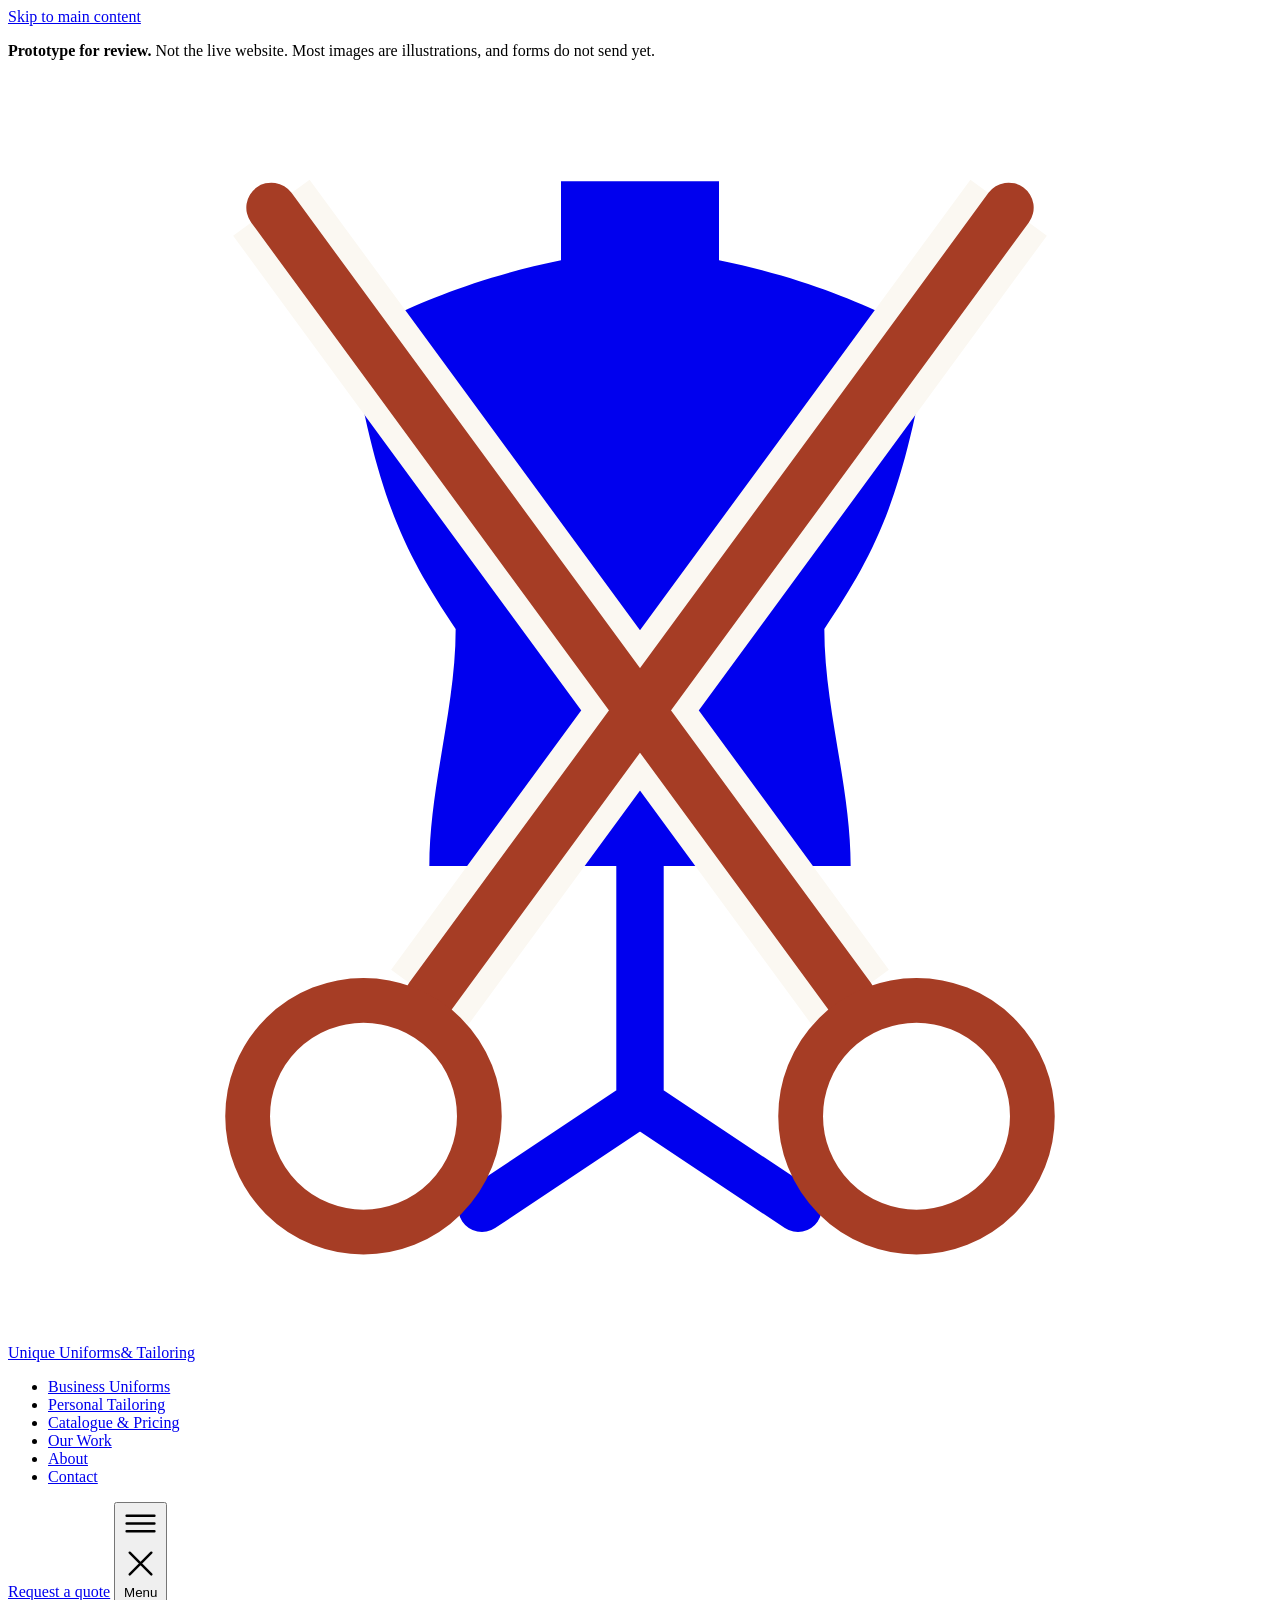
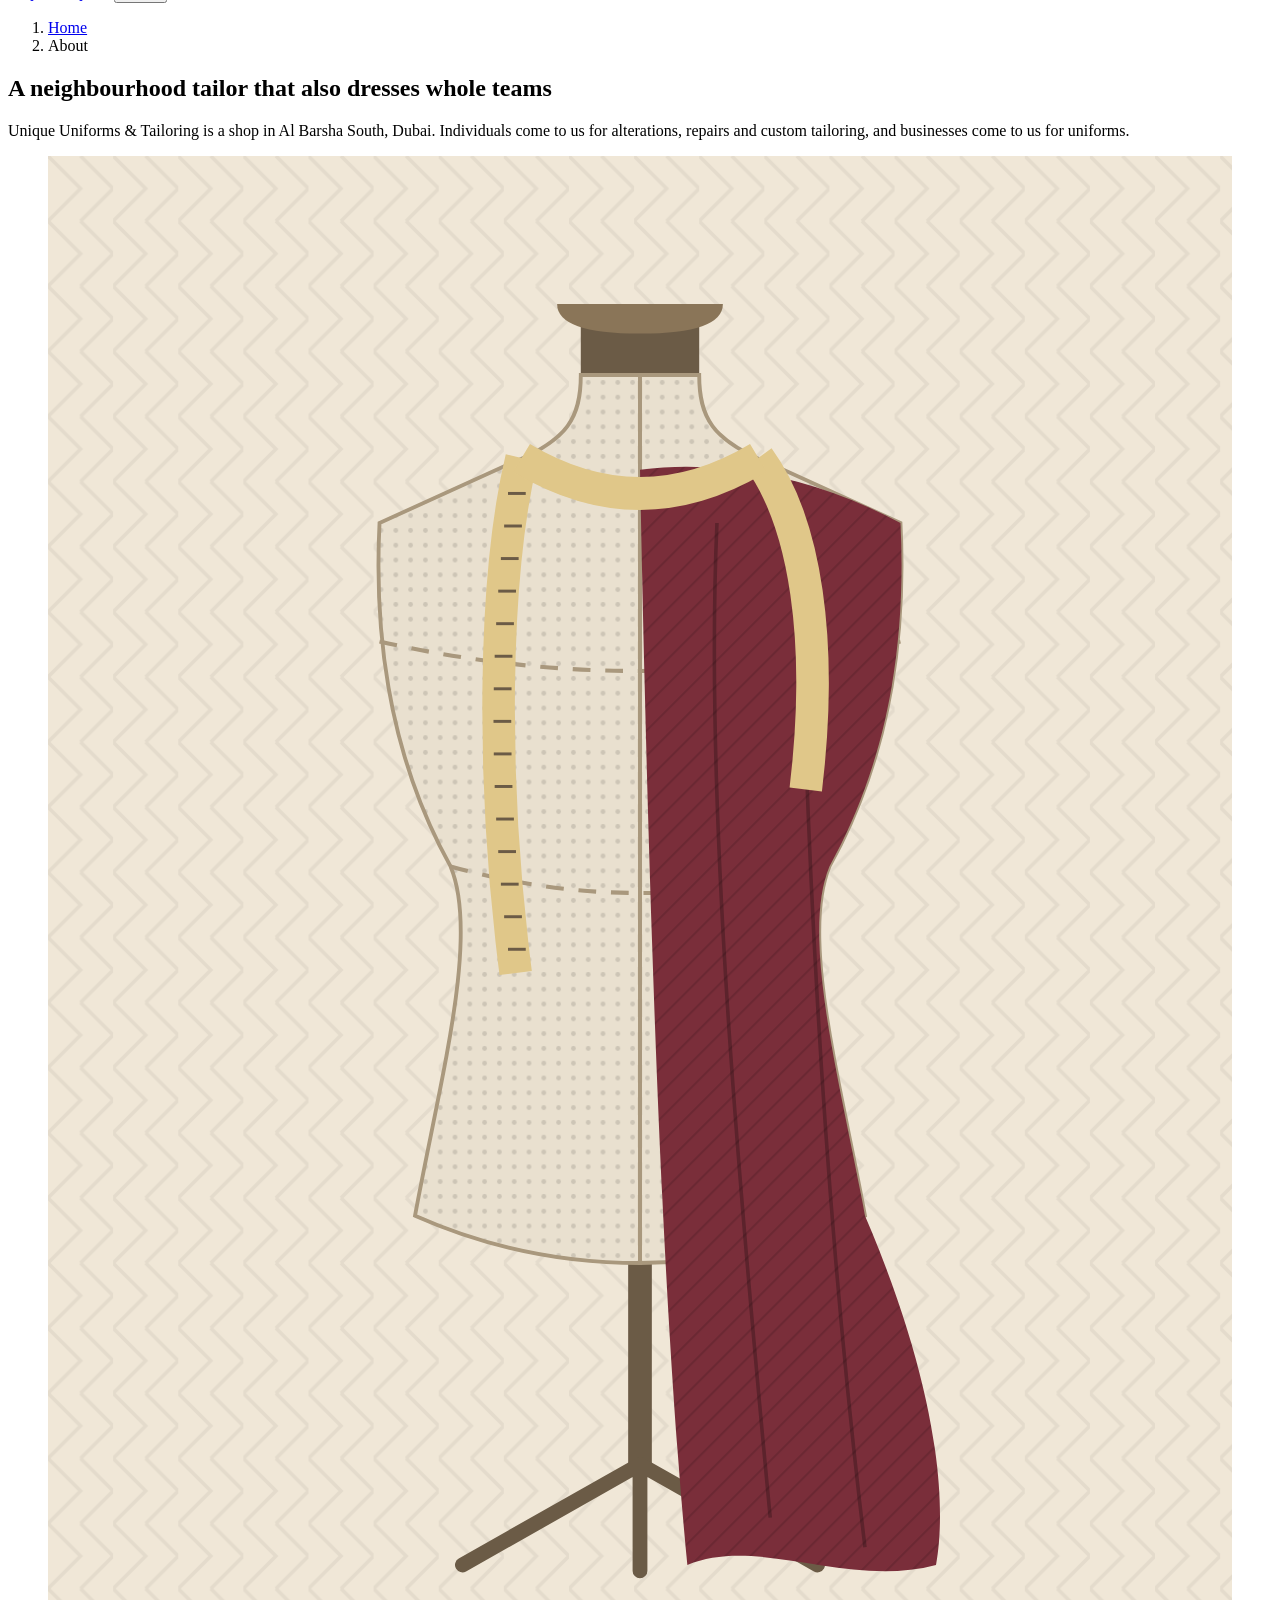
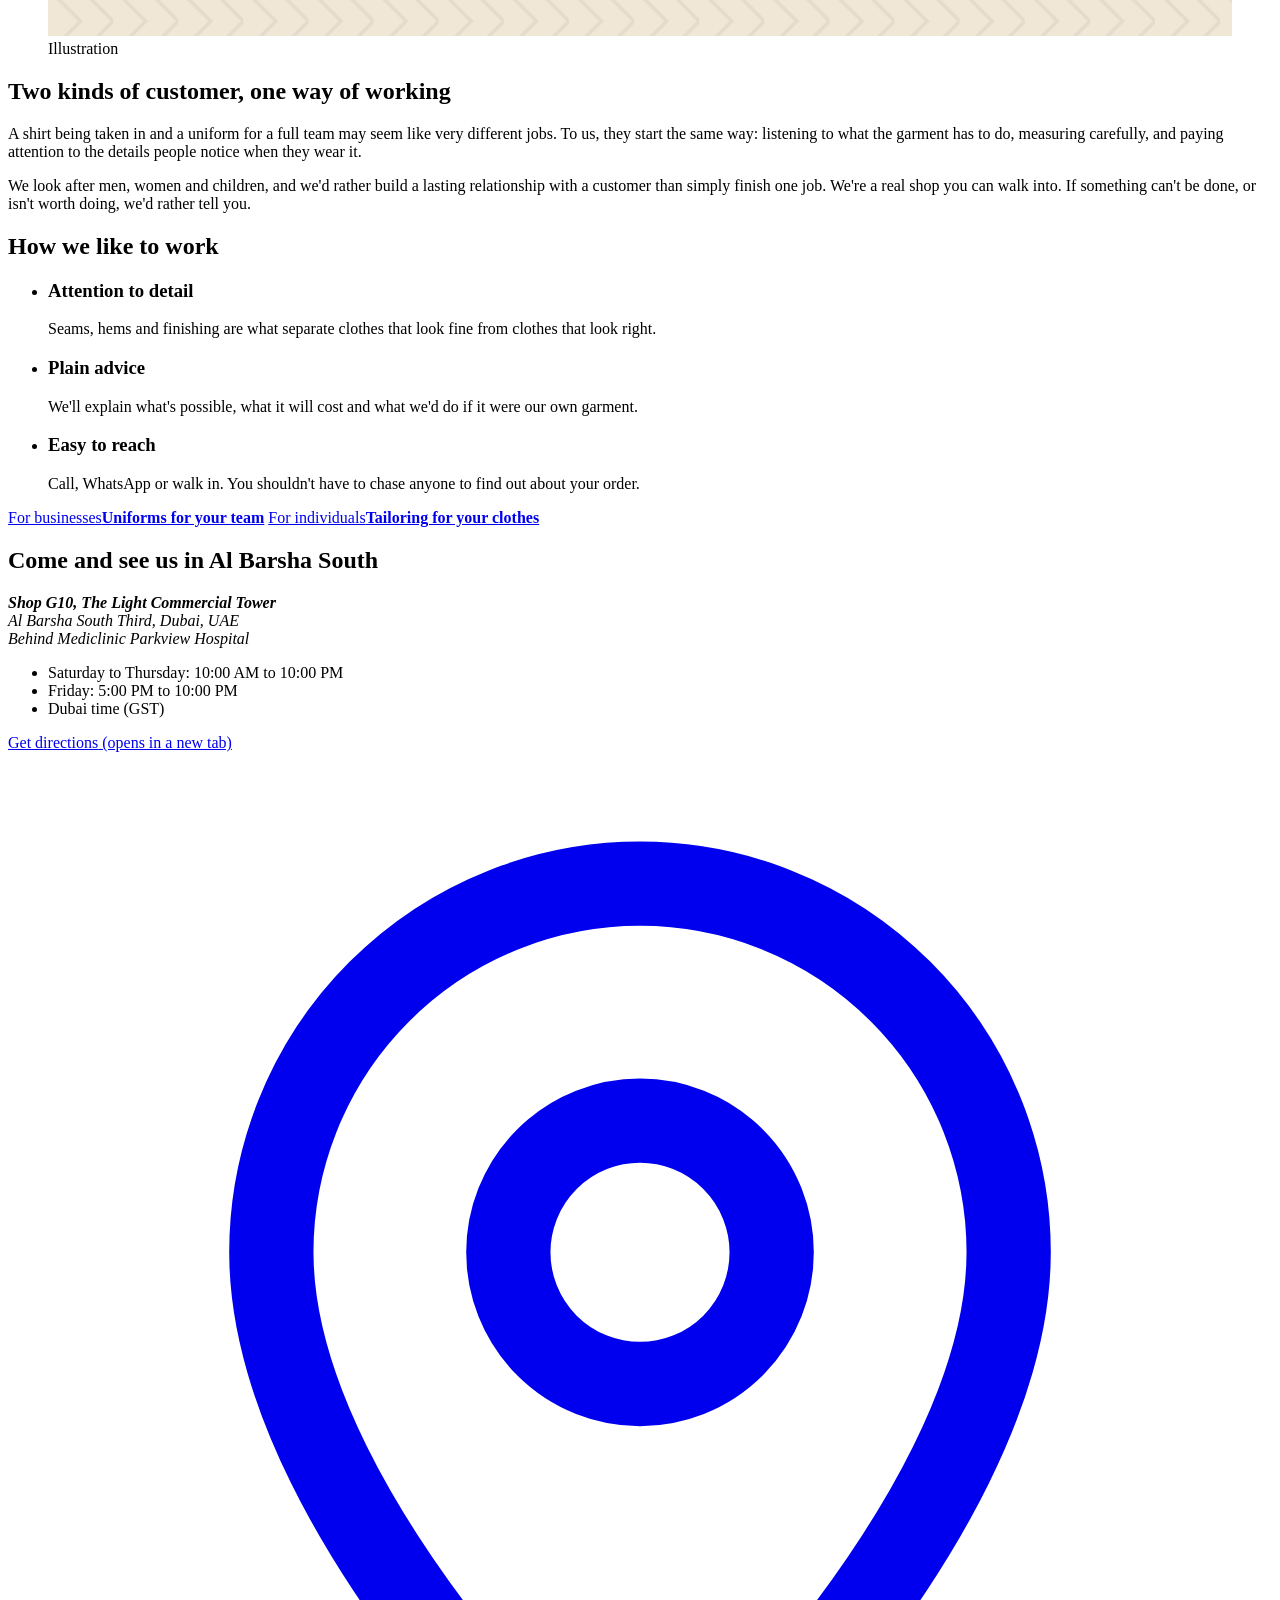
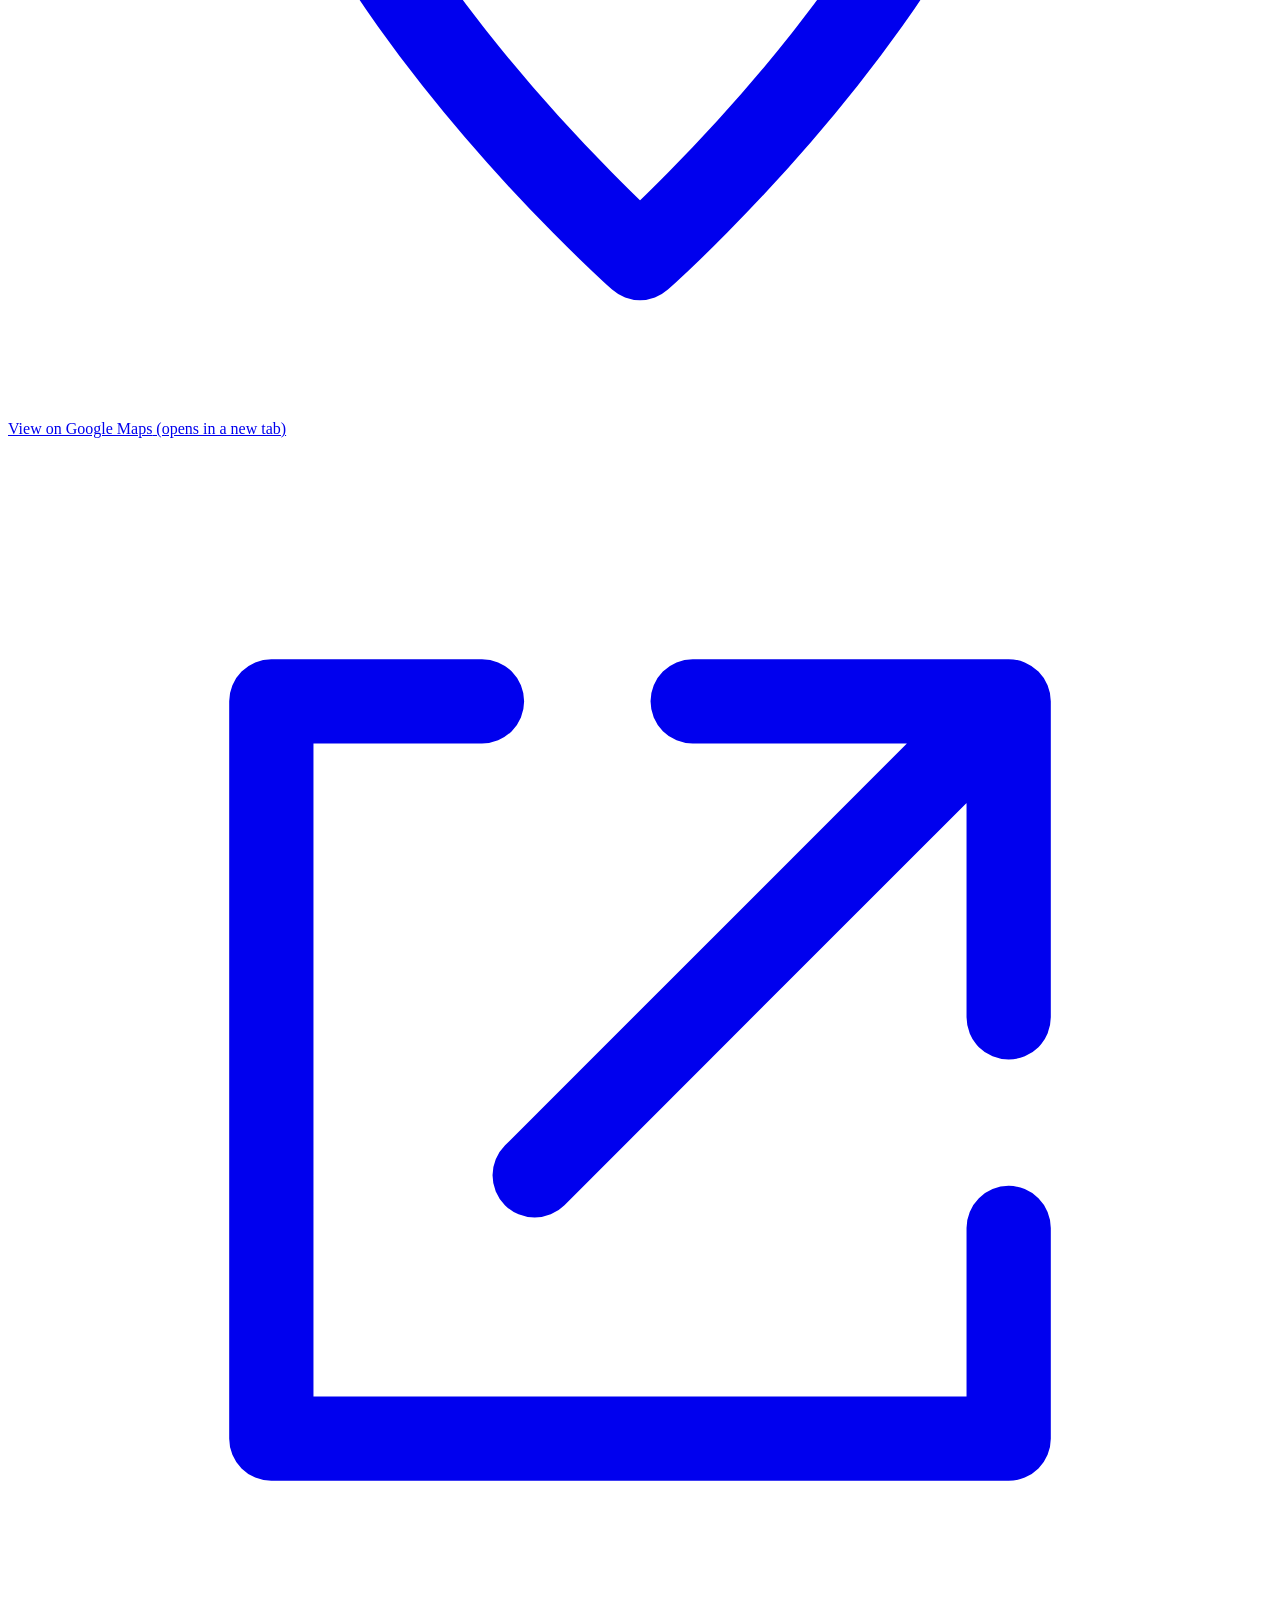
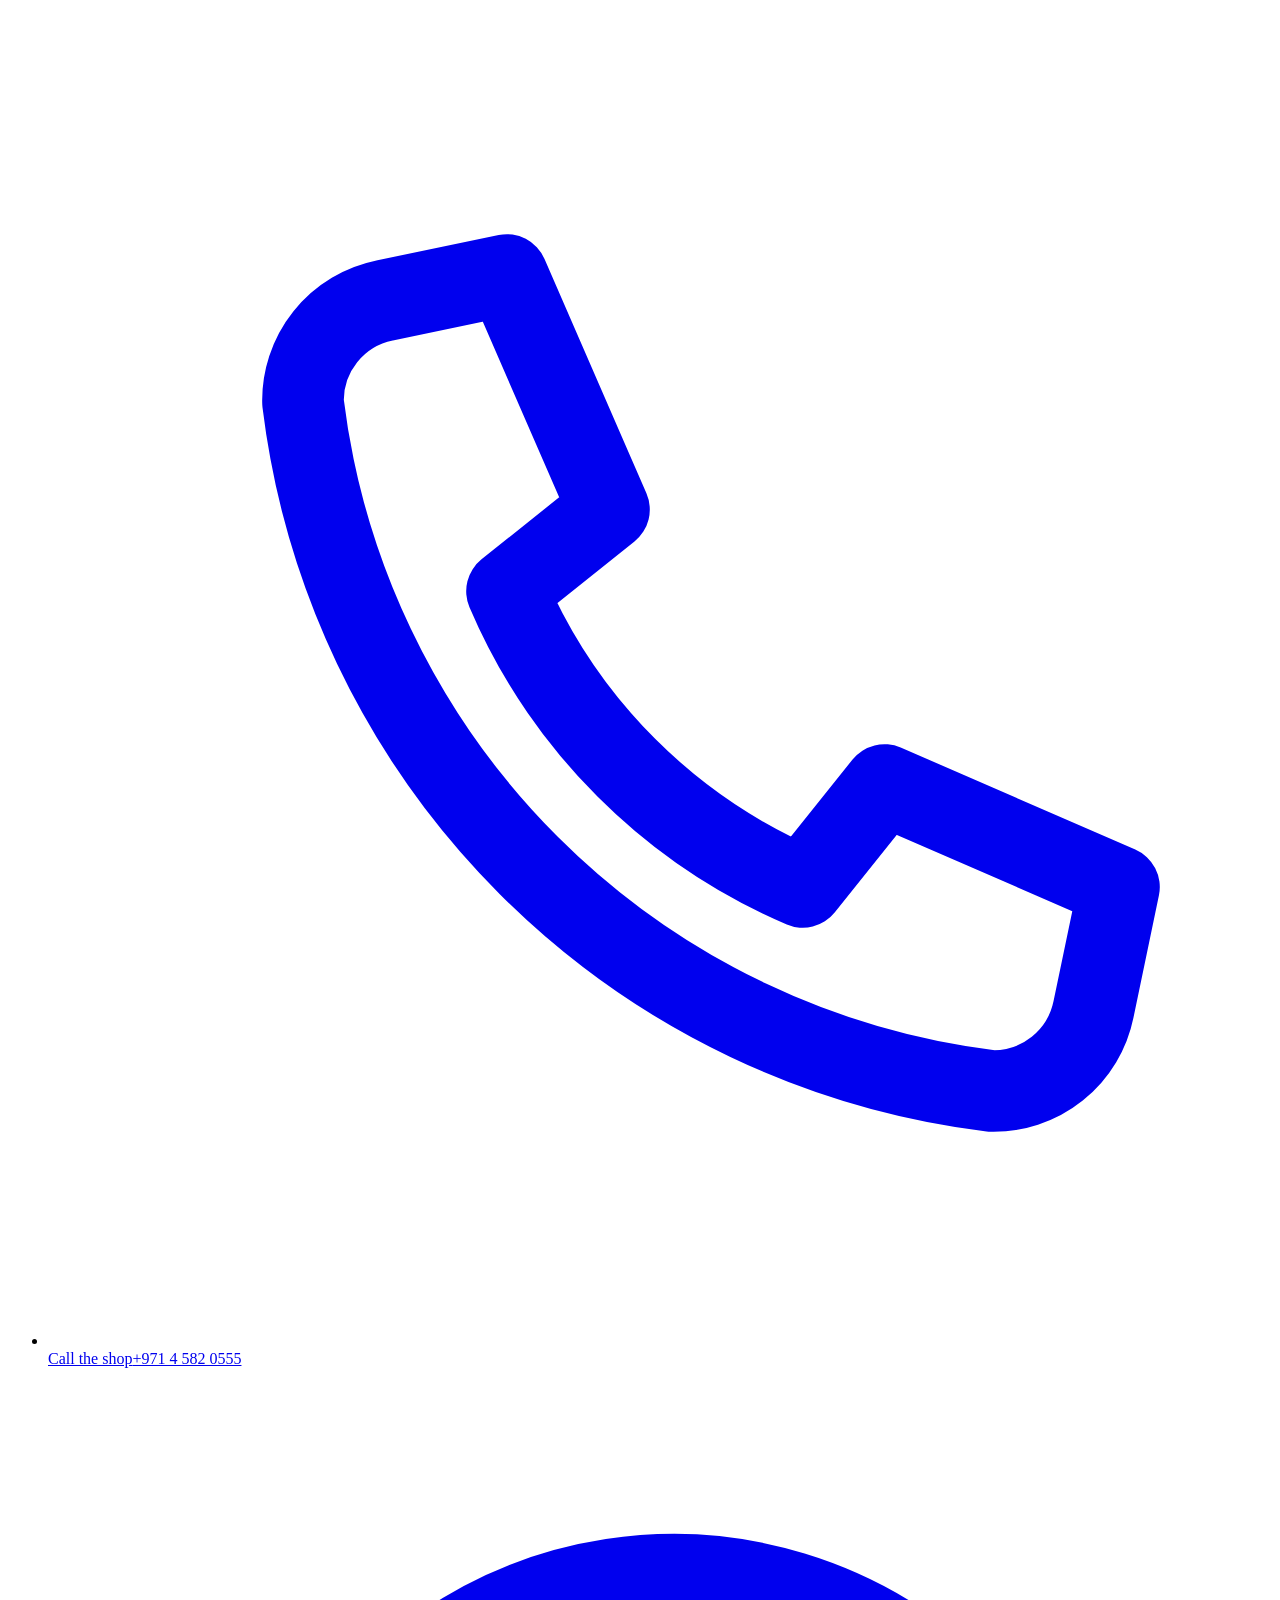
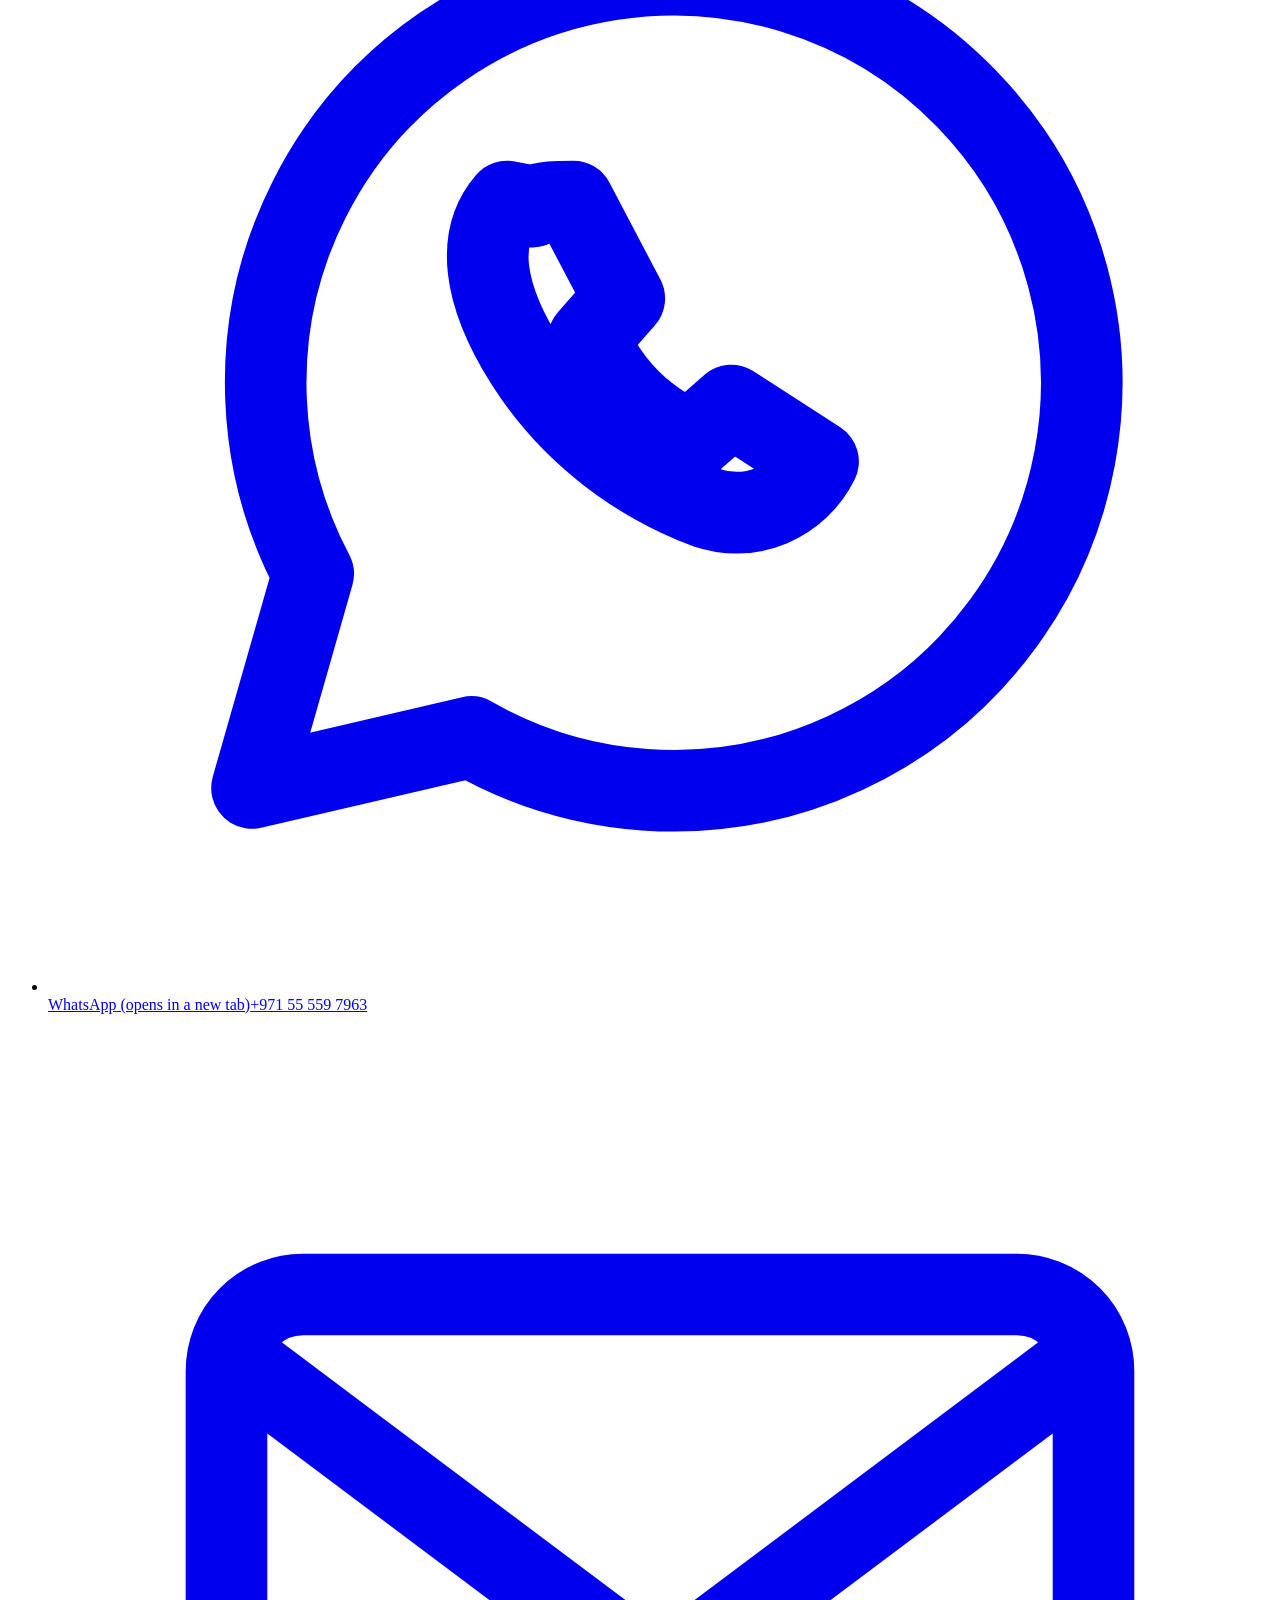
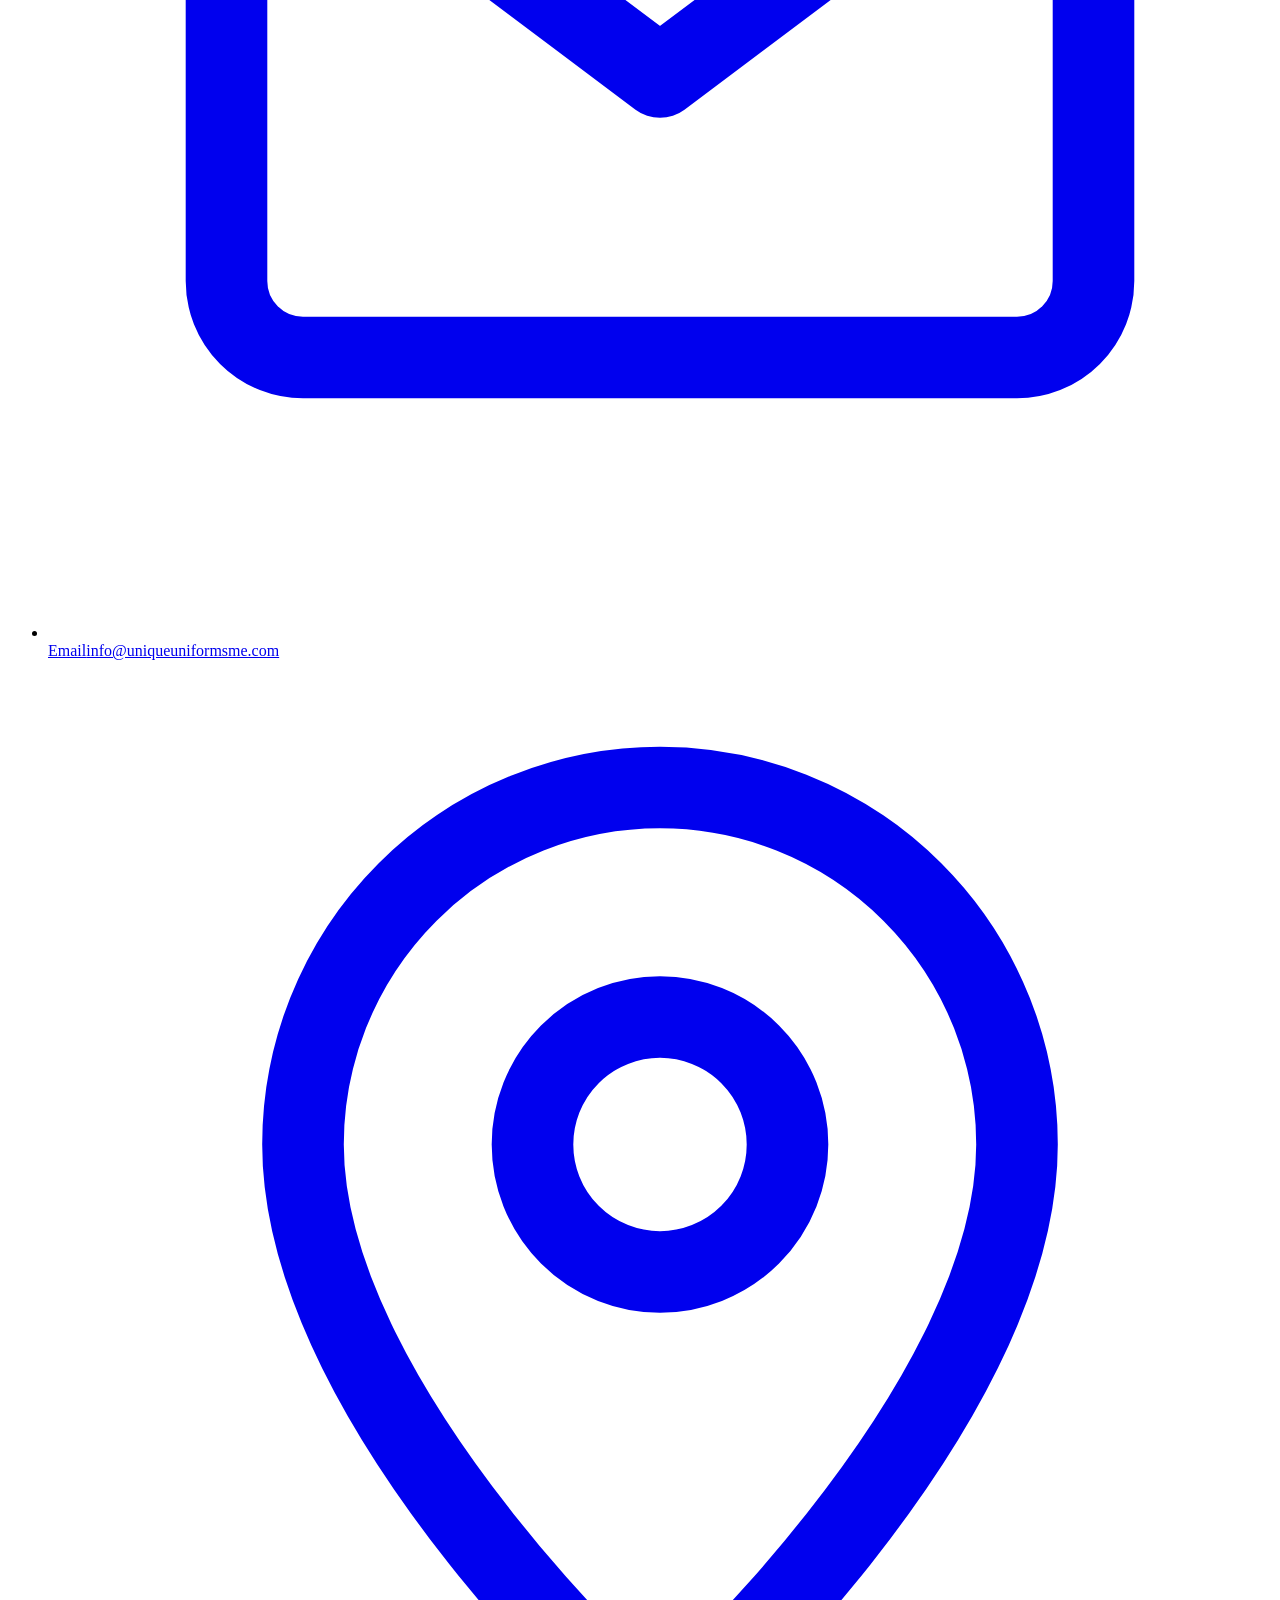
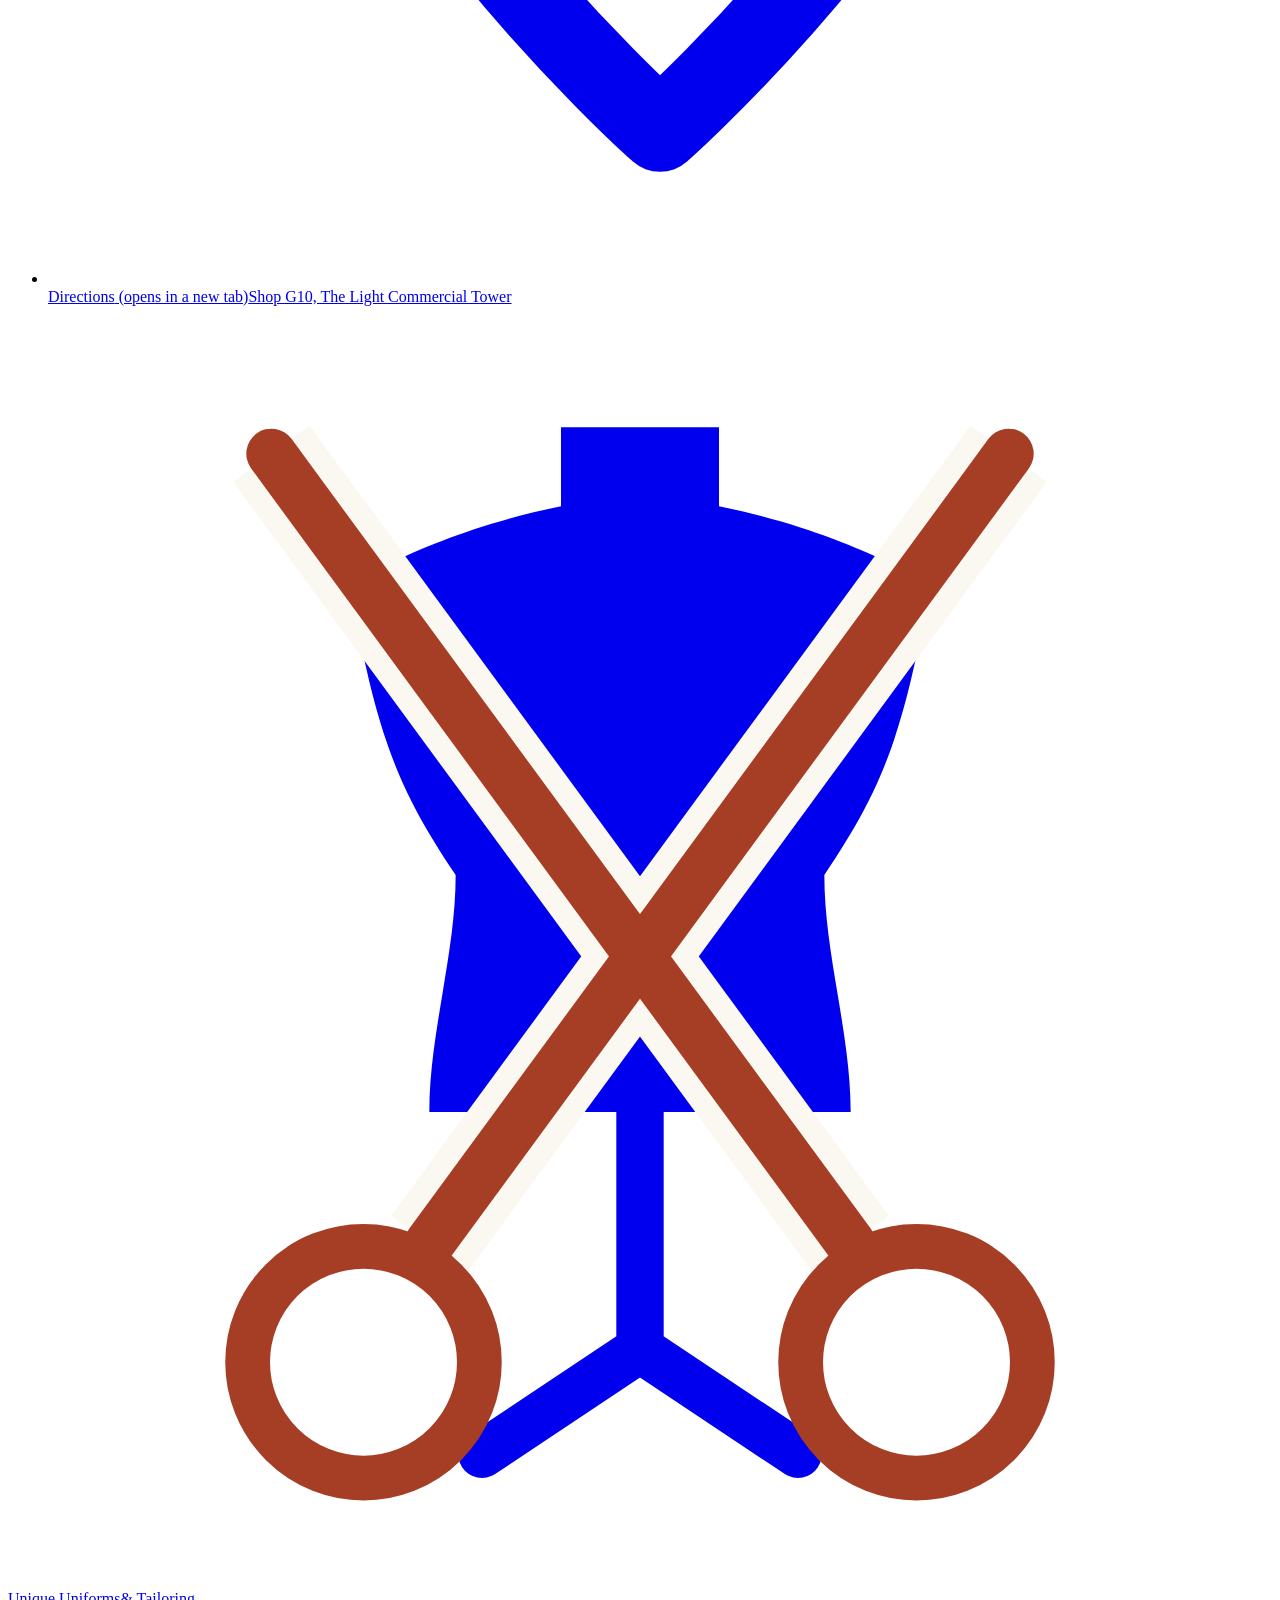
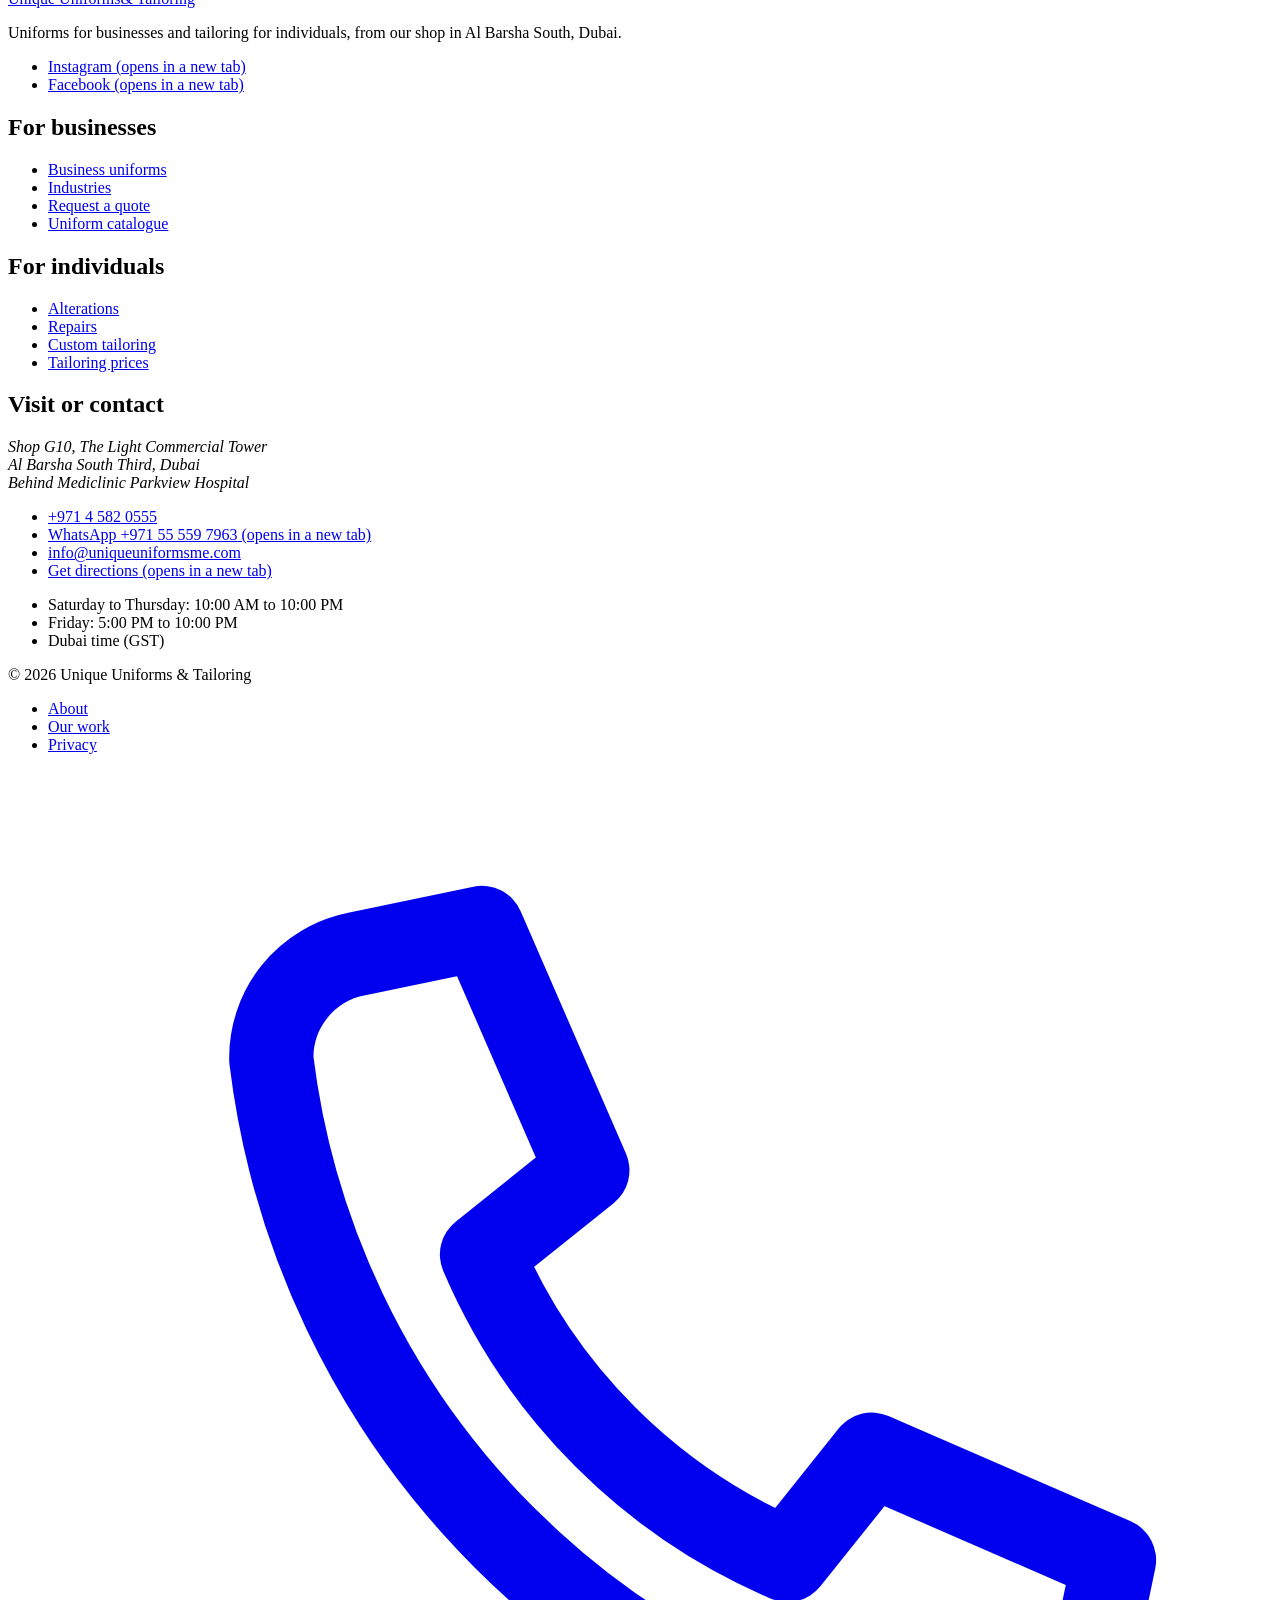
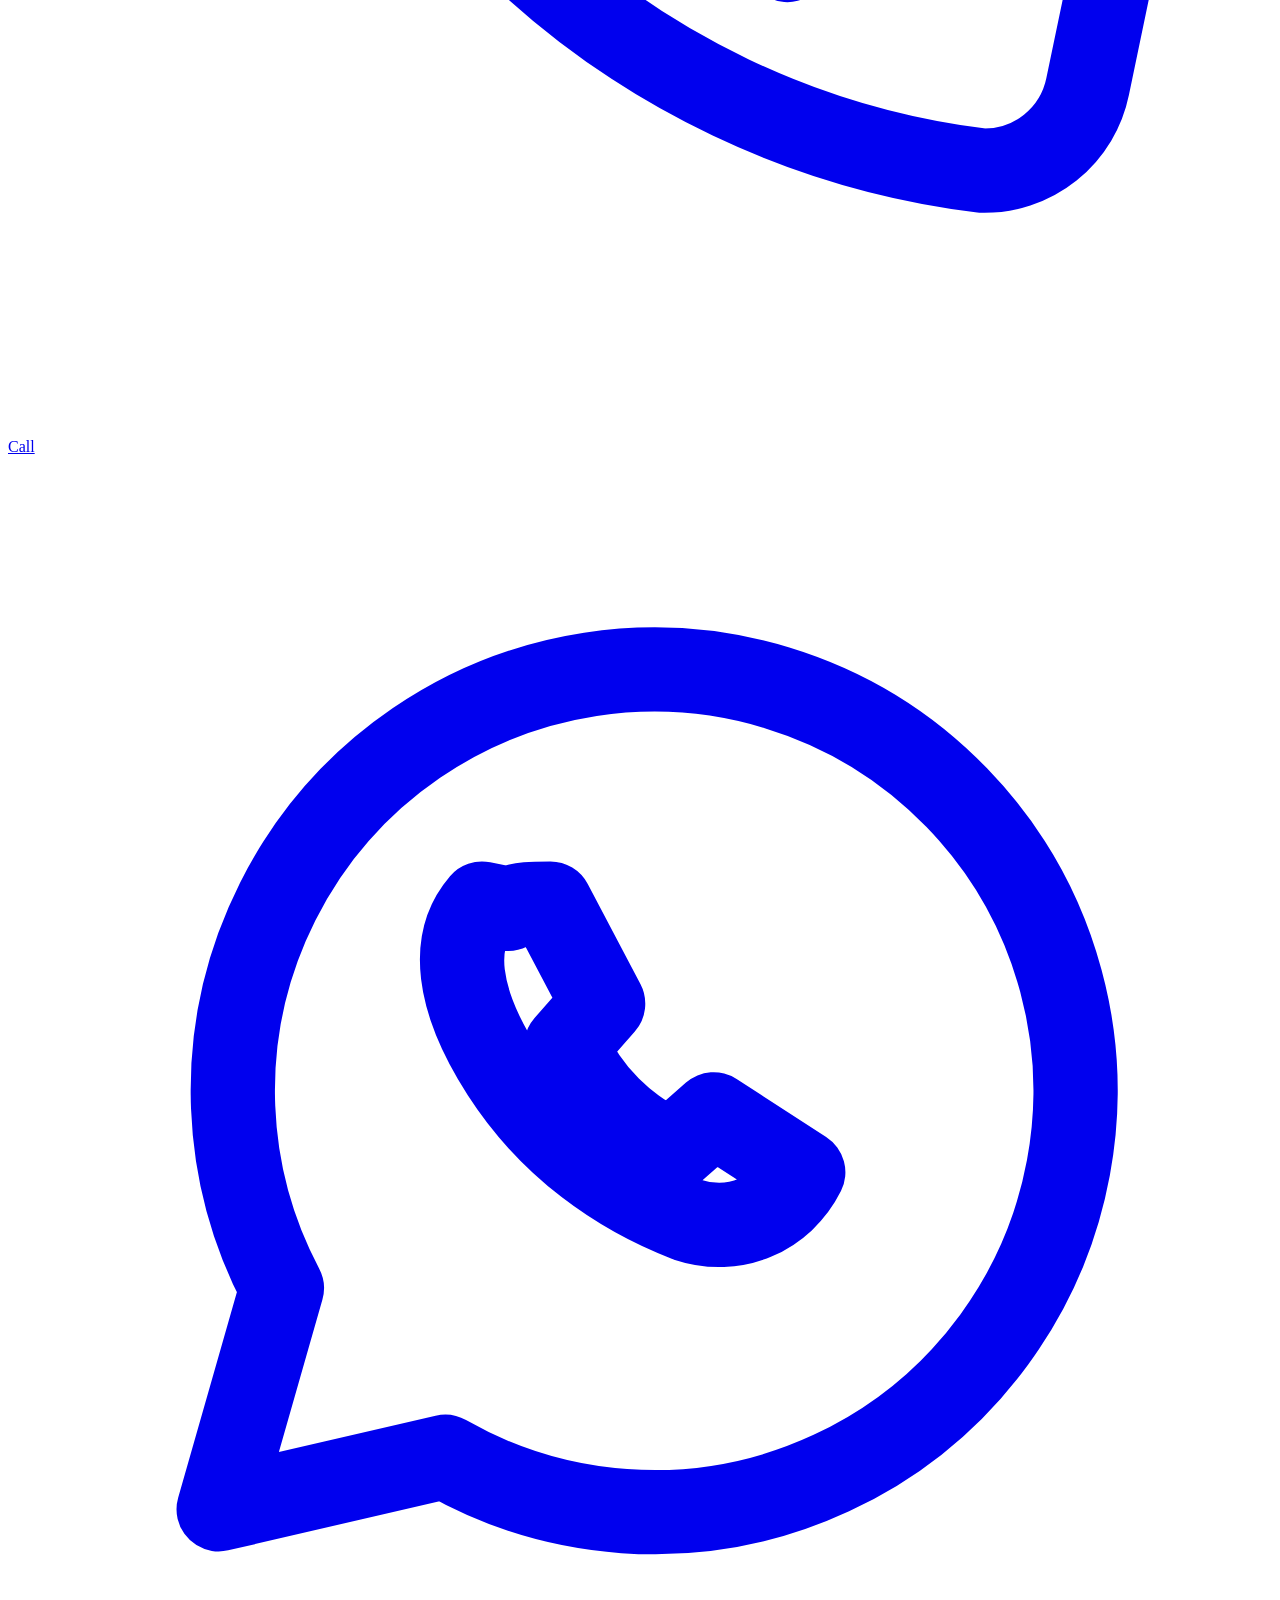
==== commit 8534258e: "Update preview with catalogue and owner-review changes Co-Authored-By: Claude Opus 5.5 <noreply@anth" ====
--- a/about/index.html
+++ b/about/index.html
@@ -21,9 +21,9 @@
 <link rel="preconnect" href="https://fonts.googleapis.com">
 <link rel="preconnect" href="https://fonts.gstatic.com" crossorigin>
 <link rel="stylesheet" href="https://fonts.googleapis.com/css2?family=Hanken+Grotesk:wght@400;500;600&family=Young+Serif&display=swap">
-<link rel="stylesheet" href="/unique-uniforms-website/assets/site.css?v=7678368e">
+<link rel="stylesheet" href="/unique-uniforms-website/assets/site.css?v=5df295b0">
 <script>document.documentElement.classList.add('js')</script>
-<script src="/unique-uniforms-website/assets/site.js?v=7678368e" defer></script>
+<script src="/unique-uniforms-website/assets/site.js?v=5df295b0" defer></script>
 <script type="application/ld+json">{"@context": "https://schema.org", "@type": "BreadcrumbList", "itemListElement": [{"@type": "ListItem", "position": 1, "name": "Home", "item": "https://belalabdelaziz27-svg.github.io/unique-uniforms-website/"}, {"@type": "ListItem", "position": 2, "name": "About", "item": "https://belalabdelaziz27-svg.github.io/unique-uniforms-website/about/"}]}</script>
 </head>
 <body>
@@ -36,11 +36,11 @@
 <pattern id="f-ground-d" width="22" height="22" patternUnits="userSpaceOnUse"><path d="M0 0l11 11-11 11M11 0l11 11-11 11" fill="none" stroke="#000" stroke-opacity=".05" stroke-width="1.2"/></pattern>
 </defs></svg>
 <a class="skip" href="#main">Skip to main content</a>
-<p class="proto-bar"><strong>Prototype for review.</strong> Not the live website. Illustrations stand in for photos, and forms do not send yet.</p>
+<p class="proto-bar"><strong>Prototype for review.</strong> Not the live website. Most images are illustrations, and forms do not send yet.</p>
 <header class="site-header" data-header>
   <div class="wrap site-header__in">
     <a class="logo" href="/unique-uniforms-website/" aria-label="Unique Uniforms &amp; Tailoring, home"><svg class="logo__mark" viewBox="0 0 48 48" aria-hidden="true" focusable="false"><path d="M21 4h6v3c5 1 8 3 8 3-1 6-2 8-4 11 0 3 1 6 1 9H16c0-3 1-6 1-9-2-3-3-5-4-11 0 0 3-2 8-3z" fill="currentColor"/><path d="M24 30v9M18 43l6-4 6 4" fill="none" stroke="currentColor" stroke-width="1.8" stroke-linecap="round"/><g fill="none" stroke="var(--logo-cut, #FBF8F2)" stroke-width="3.6"><path d="M10 5l22 30M38 5L16 35"/></g><g fill="none" stroke="var(--logo-accent, #A63D25)" stroke-width="1.9" stroke-linecap="round"><path d="M10 5l22 30M38 5L16 35"/></g><g fill="none" stroke="var(--logo-accent, #A63D25)" stroke-width="1.7"><circle cx="13.5" cy="39.5" r="4.4"/><circle cx="34.5" cy="39.5" r="4.4"/></g></svg><span class="logo__text"><span class="logo__name">Unique Uniforms</span><span class="logo__sub">&amp; Tailoring</span></span></a>
-    <nav class="nav" aria-label="Main"><ul><li><a href="/unique-uniforms-website/business-uniforms/">Business Uniforms</a></li><li><a href="/unique-uniforms-website/tailoring/">Tailoring</a></li><li><a href="/unique-uniforms-website/catalogue-pricing/">Catalogue &amp; Pricing</a></li><li><a href="/unique-uniforms-website/our-work/">Our Work</a></li><li><a href="/unique-uniforms-website/about/" aria-current="page">About</a></li><li><a href="/unique-uniforms-website/contact/">Contact</a></li></ul></nav>
+    <nav class="nav" aria-label="Main"><ul><li><a href="/unique-uniforms-website/business-uniforms/">Business Uniforms</a></li><li><a href="/unique-uniforms-website/tailoring/">Personal Tailoring</a></li><li><a href="/unique-uniforms-website/catalogue-pricing/">Catalogue &amp; Pricing</a></li><li><a href="/unique-uniforms-website/our-work/">Our Work</a></li><li><a href="/unique-uniforms-website/about/" aria-current="page">About</a></li><li><a href="/unique-uniforms-website/contact/">Contact</a></li></ul></nav>
     <div class="site-header__cta">
       <a class="btn btn--primary btn--sm site-header__quote" href="/unique-uniforms-website/business-uniforms/#quote"><span>Request a quote</span></a>
       <button class="menu-btn" type="button" aria-expanded="false" aria-controls="mobile-menu" data-menu-btn>
@@ -51,7 +51,7 @@
   </div>
   <div class="mobile-menu" id="mobile-menu" data-menu hidden>
     <div class="wrap">
-      <nav aria-label="Mobile"><ul class="mobile-menu__links"><li><a href="/unique-uniforms-website/business-uniforms/">Business Uniforms</a></li><li><a href="/unique-uniforms-website/tailoring/">Tailoring</a></li><li><a href="/unique-uniforms-website/catalogue-pricing/">Catalogue &amp; Pricing</a></li><li><a href="/unique-uniforms-website/our-work/">Our Work</a></li><li><a href="/unique-uniforms-website/about/" aria-current="page">About</a></li><li><a href="/unique-uniforms-website/contact/">Contact</a></li></ul></nav>
+      <nav aria-label="Mobile"><ul class="mobile-menu__links"><li><a href="/unique-uniforms-website/business-uniforms/">Business Uniforms</a></li><li><a href="/unique-uniforms-website/tailoring/">Personal Tailoring</a></li><li><a href="/unique-uniforms-website/catalogue-pricing/">Catalogue &amp; Pricing</a></li><li><a href="/unique-uniforms-website/our-work/">Our Work</a></li><li><a href="/unique-uniforms-website/about/" aria-current="page">About</a></li><li><a href="/unique-uniforms-website/contact/">Contact</a></li></ul></nav>
       <div class="mobile-menu__actions">
         <a class="btn btn--primary" href="/unique-uniforms-website/business-uniforms/#quote"><span>Request a uniform quote</span></a>
         <a class="btn btn--ghost" href="tel:+97145820555" data-track="phone"><svg class="icon" viewBox="0 0 24 24" fill="none" stroke="currentColor" stroke-width="1.6" stroke-linecap="round" stroke-linejoin="round" aria-hidden="true" focusable="false"><path d="M6.6 3.5 9 3l2 4.6-2 1.6a11 11 0 0 0 5.8 5.8l1.6-2 4.6 2-.5 2.4a2 2 0 0 1-2 1.6A15.5 15.5 0 0 1 5 5.5a2 2 0 0 1 1.6-2z"/></svg><span>+971 4 582 0555</span></a>
@@ -62,14 +62,14 @@
 </header>
 <main id="main" tabindex="-1">
 <section class="page-hero page-hero--cloth page-hero--art"><div class="wrap page-hero__in">
-  <div class="page-hero__text"><nav class="crumbs" aria-label="Breadcrumb"><ol><li><a href="/unique-uniforms-website/">Home</a></li><li aria-current="page">About</li></ol></nav><h1>A neighbourhood tailor that also dresses whole teams</h1><p class="lede">Unique Uniforms &amp; Tailoring is a shop in Al Barsha South, Dubai. Individuals come to us for alterations, repairs, custom tailoring and pressing, and businesses come to us for uniforms.</p>
+  <div class="page-hero__text"><nav class="crumbs" aria-label="Breadcrumb"><ol><li><a href="/unique-uniforms-website/">Home</a></li><li aria-current="page">About</li></ol></nav><h1>A neighbourhood tailor that also dresses whole teams</h1><p class="lede">Unique Uniforms &amp; Tailoring is a shop in Al Barsha South, Dubai. Individuals come to us for alterations, repairs and custom tailoring, and businesses come to us for uniforms.</p>
   </div><div class="page-hero__art"><figure class="plate"><svg class="plate__art" viewBox="0 0 400 500" preserveAspectRatio="xMidYMid slice" aria-hidden="true" focusable="false"><rect width="400" height="500" fill="#F0E7D7"/><rect width="400" height="500" fill="url(#f-ground-d)"/><g transform="translate(0 14)"><path d="M196 360H204V430H196Z" fill="#6B5B46"/><path d="M200 428L140 462M200 428L260 462M200 428V464" fill="none" stroke="#6B5B46" stroke-width="5" stroke-linecap="round"/><path d="M180 40H220V62H180Z" fill="#6B5B46"/><path d="M172 36H228Q228 46 200 46T172 36Z" fill="#8A7558"/><path d="M180 60C180 74 176 82 156 90L112 110C110 150 116 190 136 226 146 250 132 300 124 344Q160 360 200 360V60Z" fill="#E9E0CF"/><g transform="matrix(-1 0 0 1 400 0)"><path d="M180 60C180 74 176 82 156 90L112 110C110 150 116 190 136 226 146 250 132 300 124 344Q160 360 200 360V60Z" fill="#E9E0CF"/></g><path d="M180 60C180 74 176 82 156 90L112 110C110 150 116 190 136 226 146 250 132 300 124 344Q160 360 200 360V60Z" fill="url(#f-pique)"/><g transform="matrix(-1 0 0 1 400 0)"><path d="M180 60C180 74 176 82 156 90L112 110C110 150 116 190 136 226 146 250 132 300 124 344Q160 360 200 360V60Z" fill="url(#f-pique)"/></g><path d="M180 60C180 74 176 82 156 90L112 110C110 150 116 190 136 226 146 250 132 300 124 344Q160 360 200 360V60Z" fill="none" stroke="#A9987D" stroke-width="1.3"/><g transform="matrix(-1 0 0 1 400 0)"><path d="M180 60C180 74 176 82 156 90L112 110C110 150 116 190 136 226 146 250 132 300 124 344Q160 360 200 360V60Z" fill="none" stroke="#A9987D" stroke-width="1.3"/></g><path d="M200 62V360" fill="none" stroke="#A9987D" stroke-width="1.4" stroke-dasharray="6 5"/><path d="M136 226Q200 244 264 226" fill="none" stroke="#A9987D" stroke-width="1.4" stroke-dasharray="6 5"/><path d="M112 150Q200 170 288 150" fill="none" stroke="#A9987D" stroke-width="1.4" stroke-dasharray="6 5"/><path d="M200 92C230 88 262 96 288 110 290 150 284 190 264 226 254 250 268 300 276 344 300 400 304 440 300 462 270 470 240 452 216 462 210 400 204 300 200 92Z" fill="#7A2E3A"/><path d="M200 92C230 88 262 96 288 110 290 150 284 190 264 226 254 250 268 300 276 344 300 400 304 440 300 462 270 470 240 452 216 462 210 400 204 300 200 92Z" fill="url(#f-twill)"/><path d="M226 110C222 200 232 320 244 446M254 112C256 220 262 340 276 456" fill="none" stroke="#000" stroke-width="1.2" opacity="0.25"/><path d="M160 88C150 130 150 200 158 262" fill="none" stroke="#E0C789" stroke-width="11"/><path d="M240 88C256 110 262 150 256 200" fill="none" stroke="#E0C789" stroke-width="11"/><path d="M160 88Q200 112 240 88" fill="none" stroke="#E0C789" stroke-width="11"/><path d="M155.4 100h6" fill="none" stroke="#6B5B46" stroke-width="1"/><path d="M154.1 111h6" fill="none" stroke="#6B5B46" stroke-width="1"/><path d="M153.0 122h6" fill="none" stroke="#6B5B46" stroke-width="1"/><path d="M152.1 133h6" fill="none" stroke="#6B5B46" stroke-width="1"/><path d="M151.4 144h6" fill="none" stroke="#6B5B46" stroke-width="1"/><path d="M150.9 155h6" fill="none" stroke="#6B5B46" stroke-width="1"/><path d="M150.6 166h6" fill="none" stroke="#6B5B46" stroke-width="1"/><path d="M150.5 177h6" fill="none" stroke="#6B5B46" stroke-width="1"/><path d="M150.6 188h6" fill="none" stroke="#6B5B46" stroke-width="1"/><path d="M150.9 199h6" fill="none" stroke="#6B5B46" stroke-width="1"/><path d="M151.4 210h6" fill="none" stroke="#6B5B46" stroke-width="1"/><path d="M152.1 221h6" fill="none" stroke="#6B5B46" stroke-width="1"/><path d="M153.0 232h6" fill="none" stroke="#6B5B46" stroke-width="1"/><path d="M154.1 243h6" fill="none" stroke="#6B5B46" stroke-width="1"/><path d="M155.4 254h6" fill="none" stroke="#6B5B46" stroke-width="1"/></g></svg><span class="plate__tag">Illustration</span></figure></div>
 </div></section>
 <section class="section"><div class="wrap two-col">
   <div><h2>Two kinds of customer, one way of working</h2></div>
   <div class="prose">
     <p>A shirt being taken in and a uniform for a full team may seem like very different jobs. To us, they start the same way: listening to what the garment has to do, measuring carefully, and paying attention to the details people notice when they wear it.</p>
-    <p>We're a real shop you can walk into. If something can't be done, or isn't worth doing, we'd rather tell you.</p>
+    <p>We look after men, women and children, and we'd rather build a lasting relationship with a customer than simply finish one job. We're a real shop you can walk into. If something can't be done, or isn't worth doing, we'd rather tell you.</p>
   </div>
 </div></section>
 <section class="section section--cloth"><div class="wrap">
@@ -113,13 +113,13 @@
       <li><a href="/unique-uniforms-website/business-uniforms/">Business uniforms</a></li>
       <li><a href="/unique-uniforms-website/business-uniforms/#sectors">Industries</a></li>
       <li><a href="/unique-uniforms-website/business-uniforms/#quote">Request a quote</a></li>
-      <li><a href="/unique-uniforms-website/catalogue-pricing/">Catalogue</a></li>
+      <li><a href="/unique-uniforms-website/catalogue-pricing/#uniforms">Uniform catalogue</a></li>
     </ul></nav>
     <nav aria-label="For individuals"><h2>For individuals</h2><ul>
       <li><a href="/unique-uniforms-website/tailoring/alterations/">Alterations</a></li>
       <li><a href="/unique-uniforms-website/tailoring/repairs/">Repairs</a></li>
       <li><a href="/unique-uniforms-website/tailoring/custom-tailoring/">Custom tailoring</a></li>
-      <li><a href="/unique-uniforms-website/tailoring/pressing/">Pressing</a></li>
+      <li><a href="/unique-uniforms-website/catalogue-pricing/#personal">Tailoring prices</a></li>
     </ul></nav>
     <div class="site-footer__contact"><h2>Visit or contact</h2>
       <address>Shop G10, The Light Commercial Tower<br>Al Barsha South Third, Dubai<br>Behind Mediclinic Parkview Hospital</address>
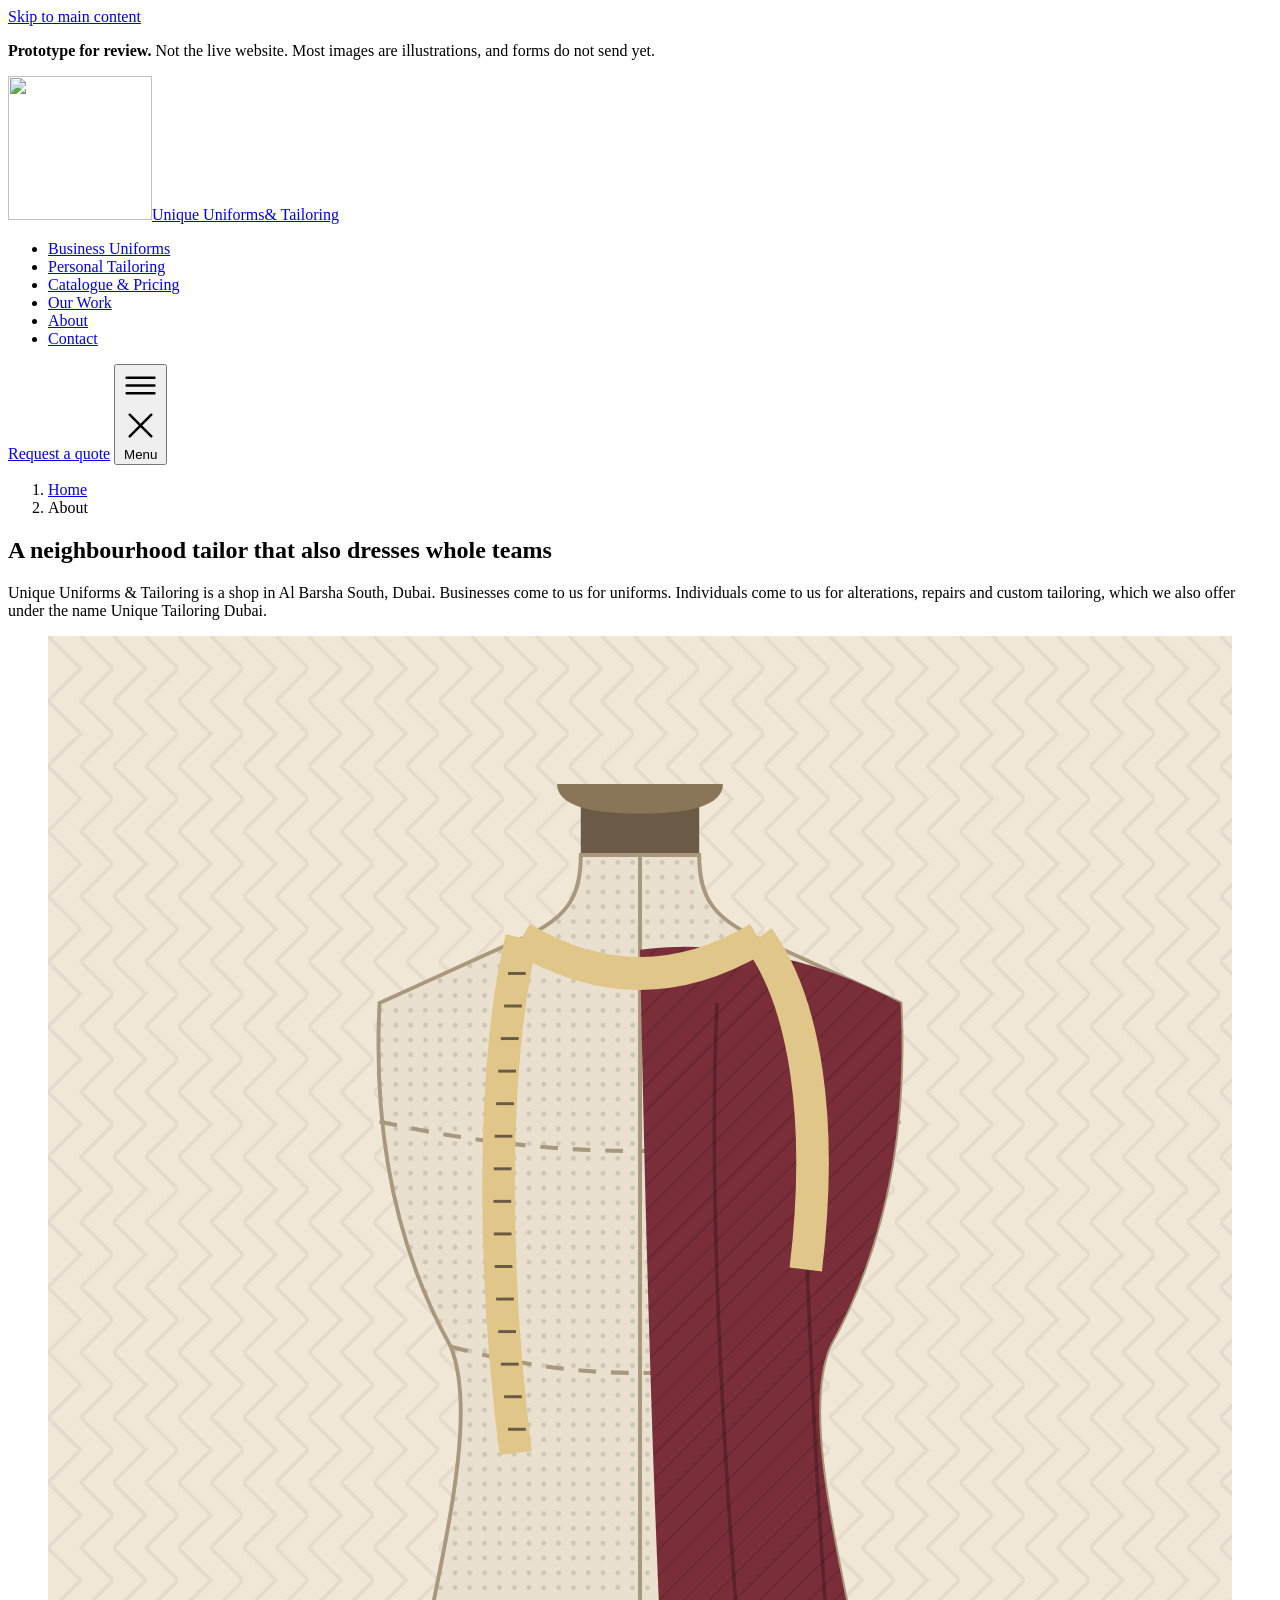
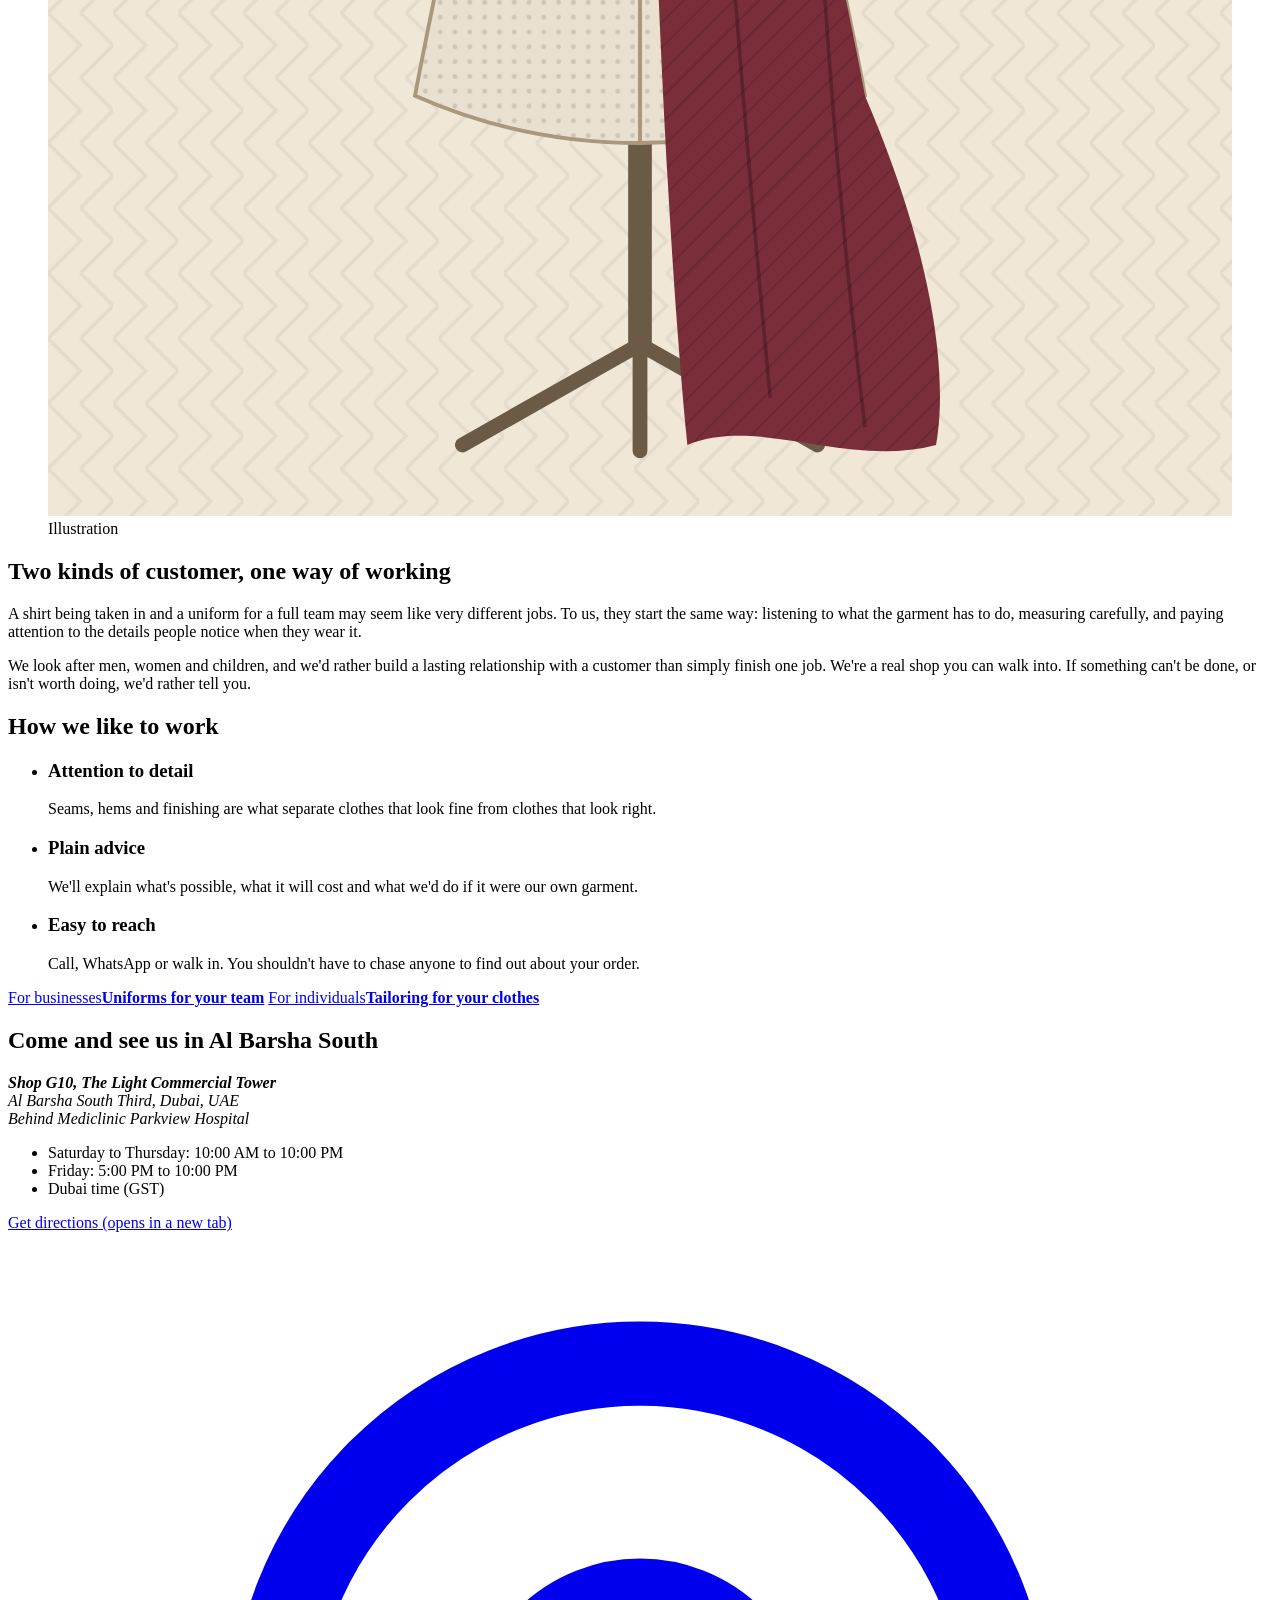
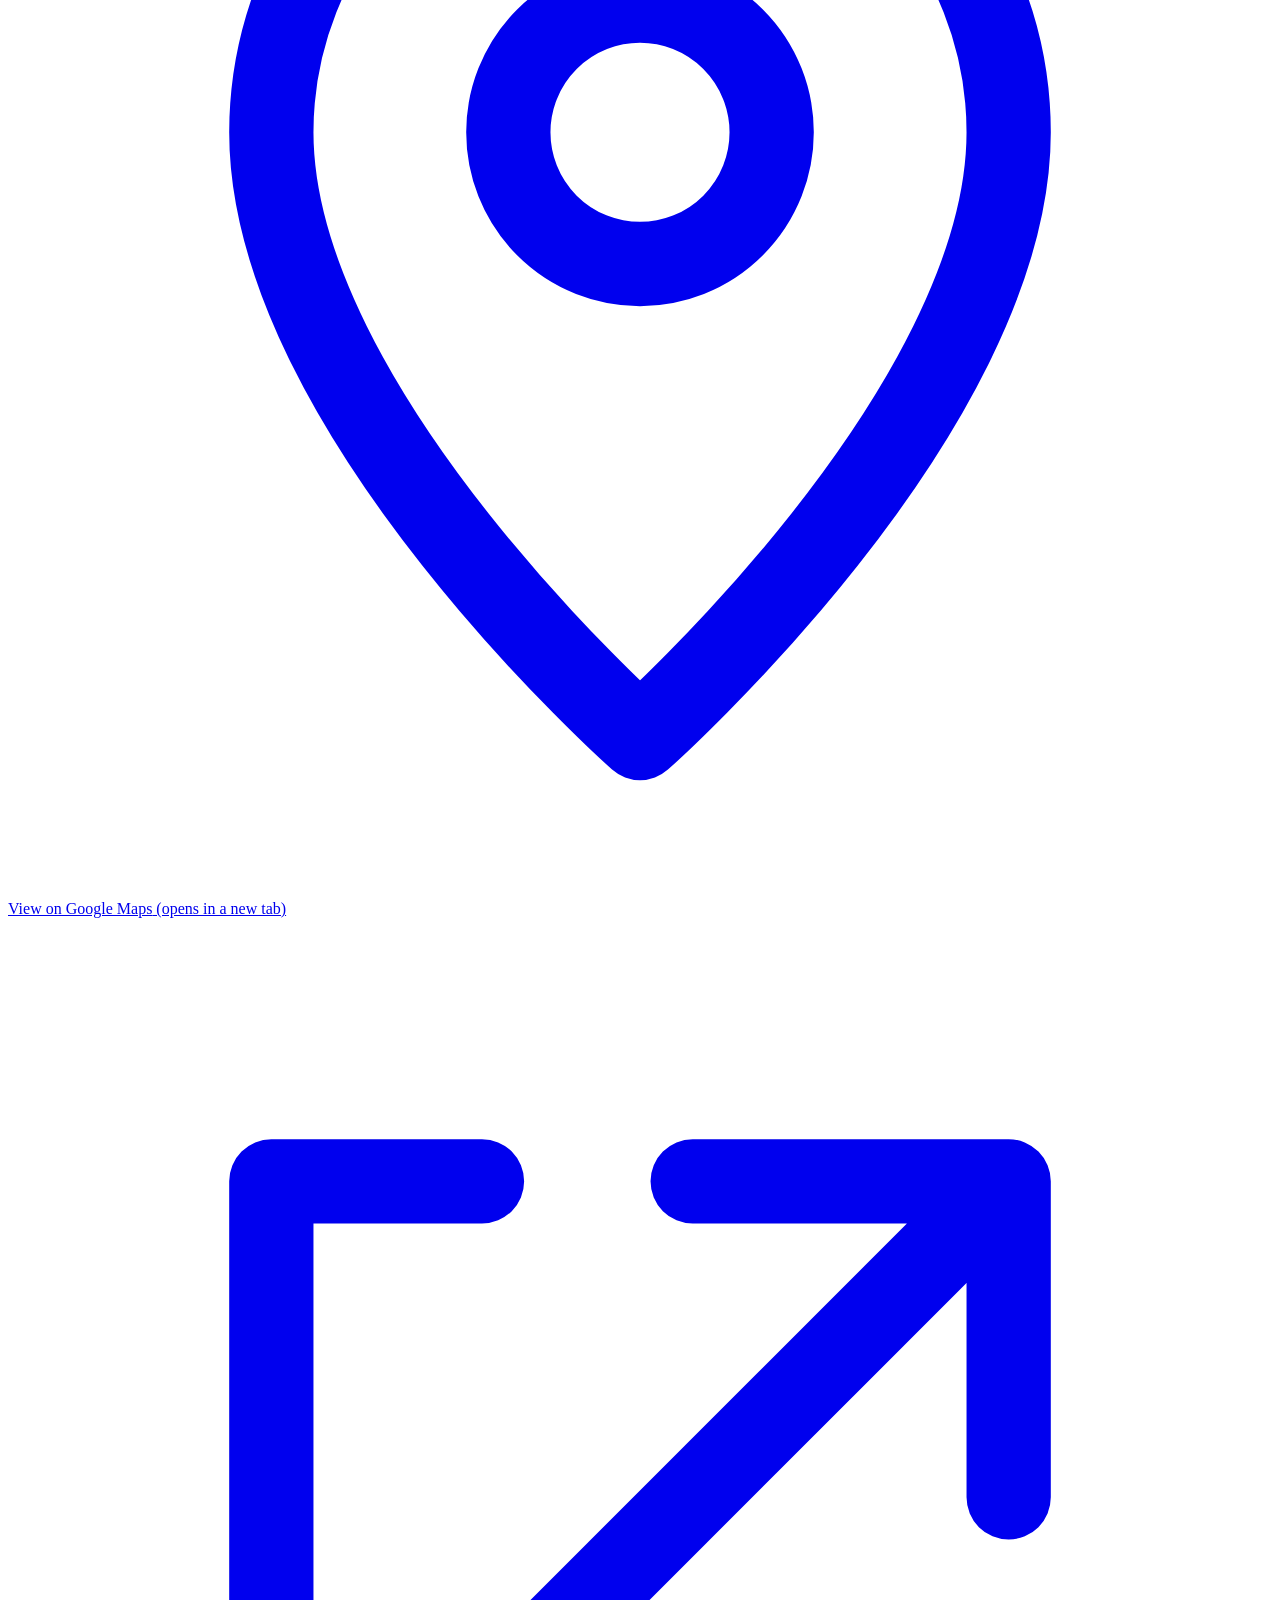
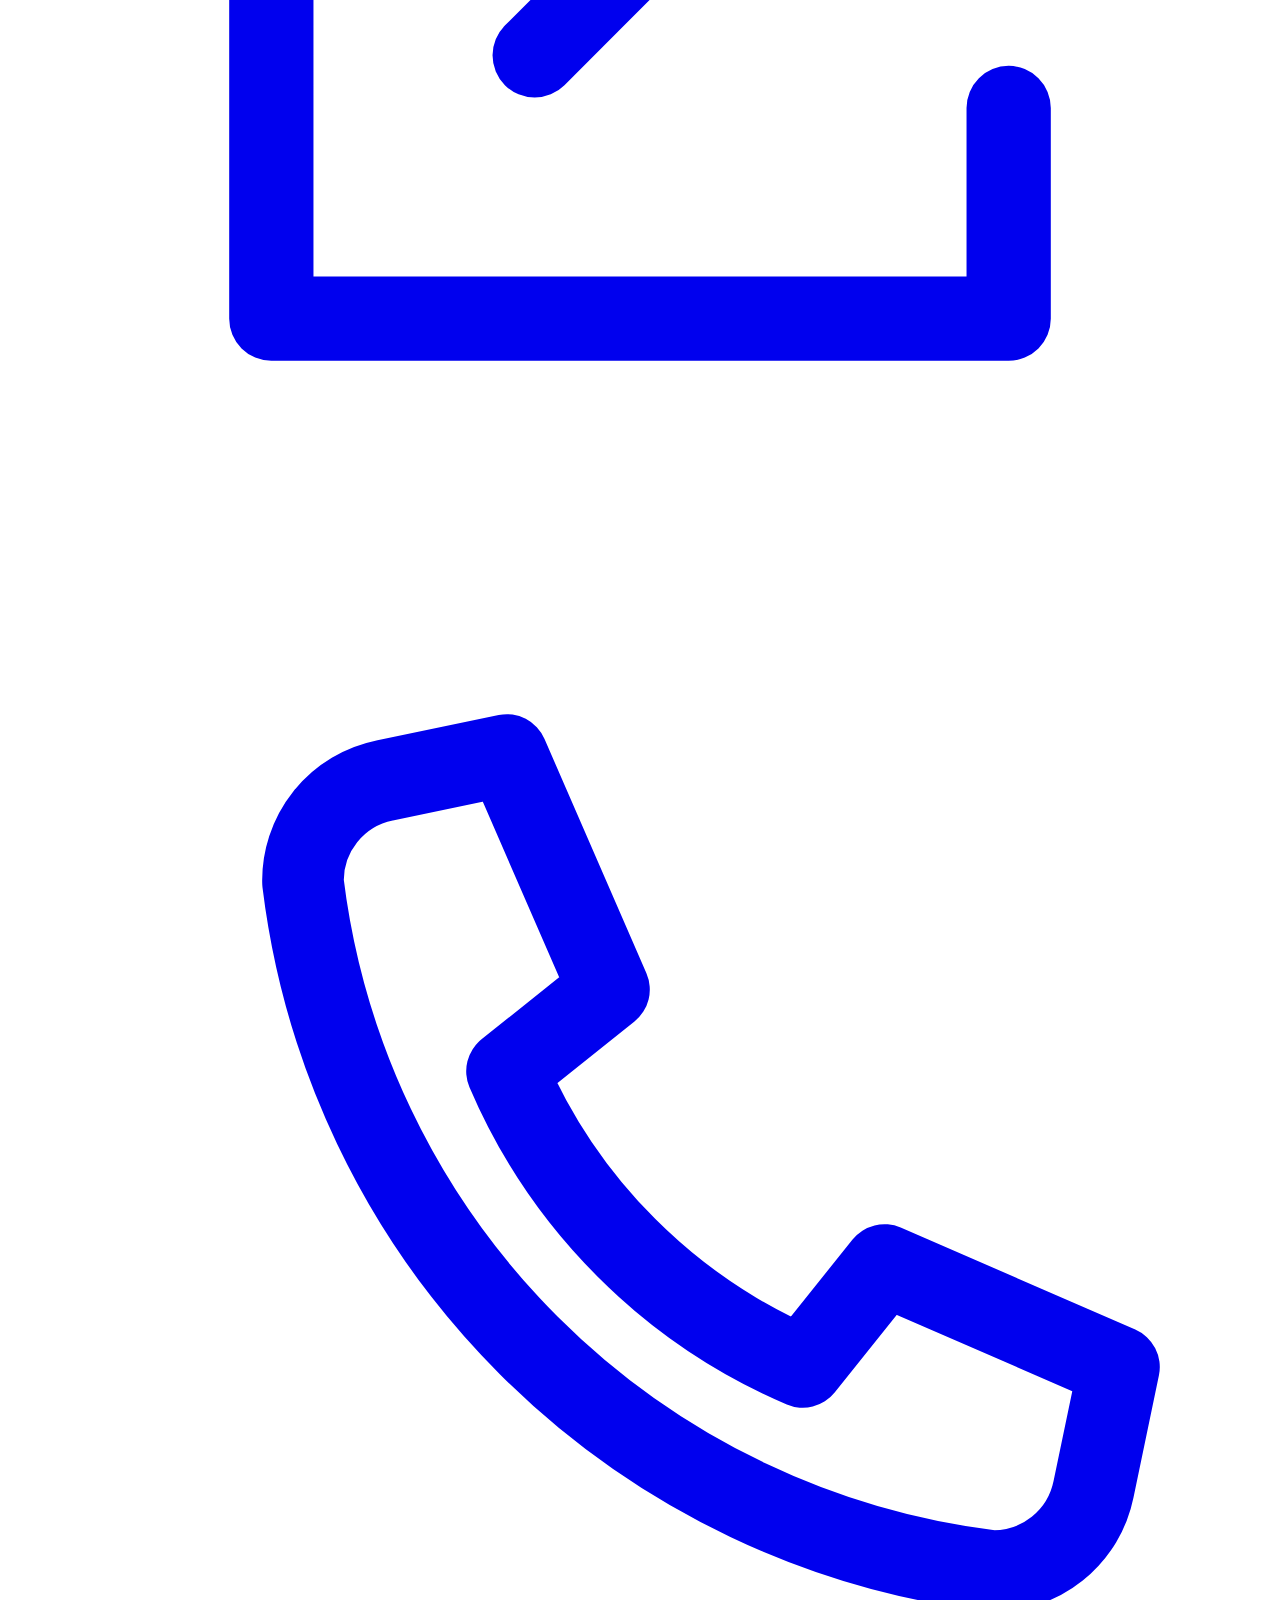
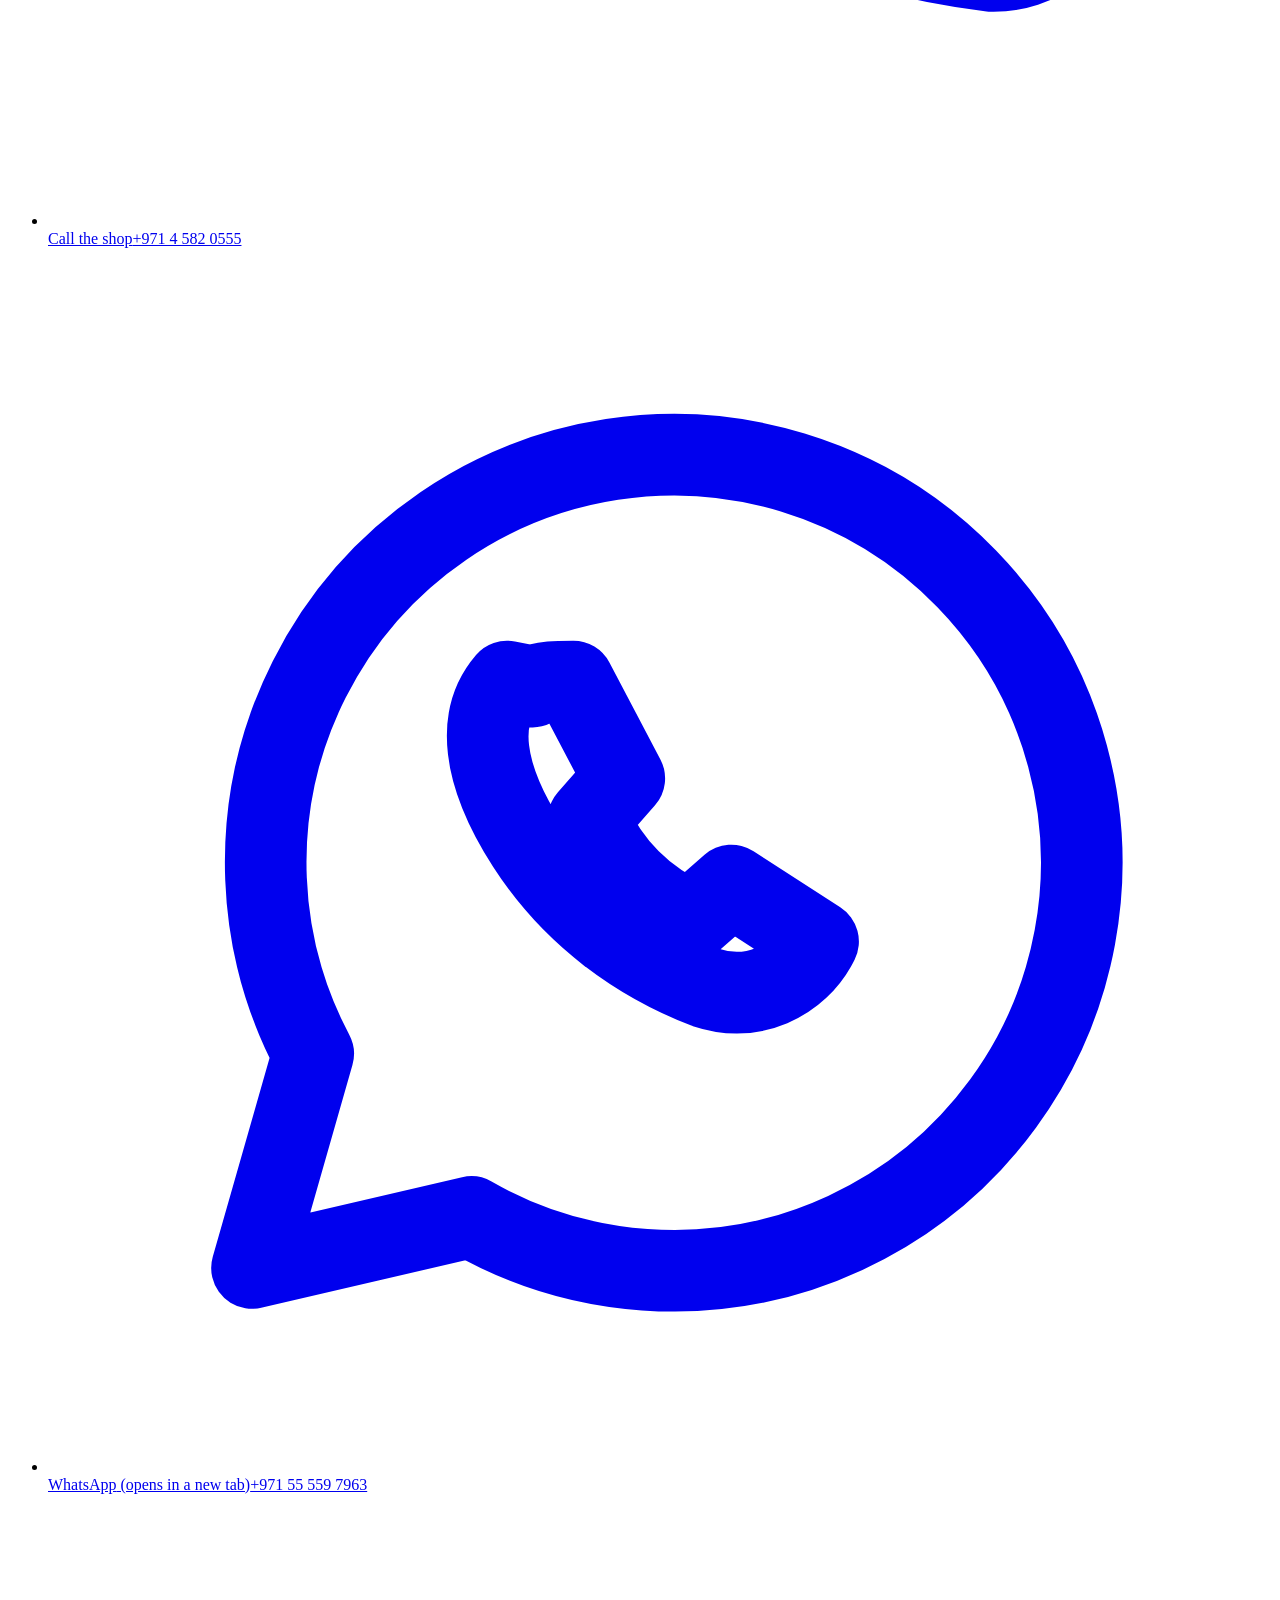
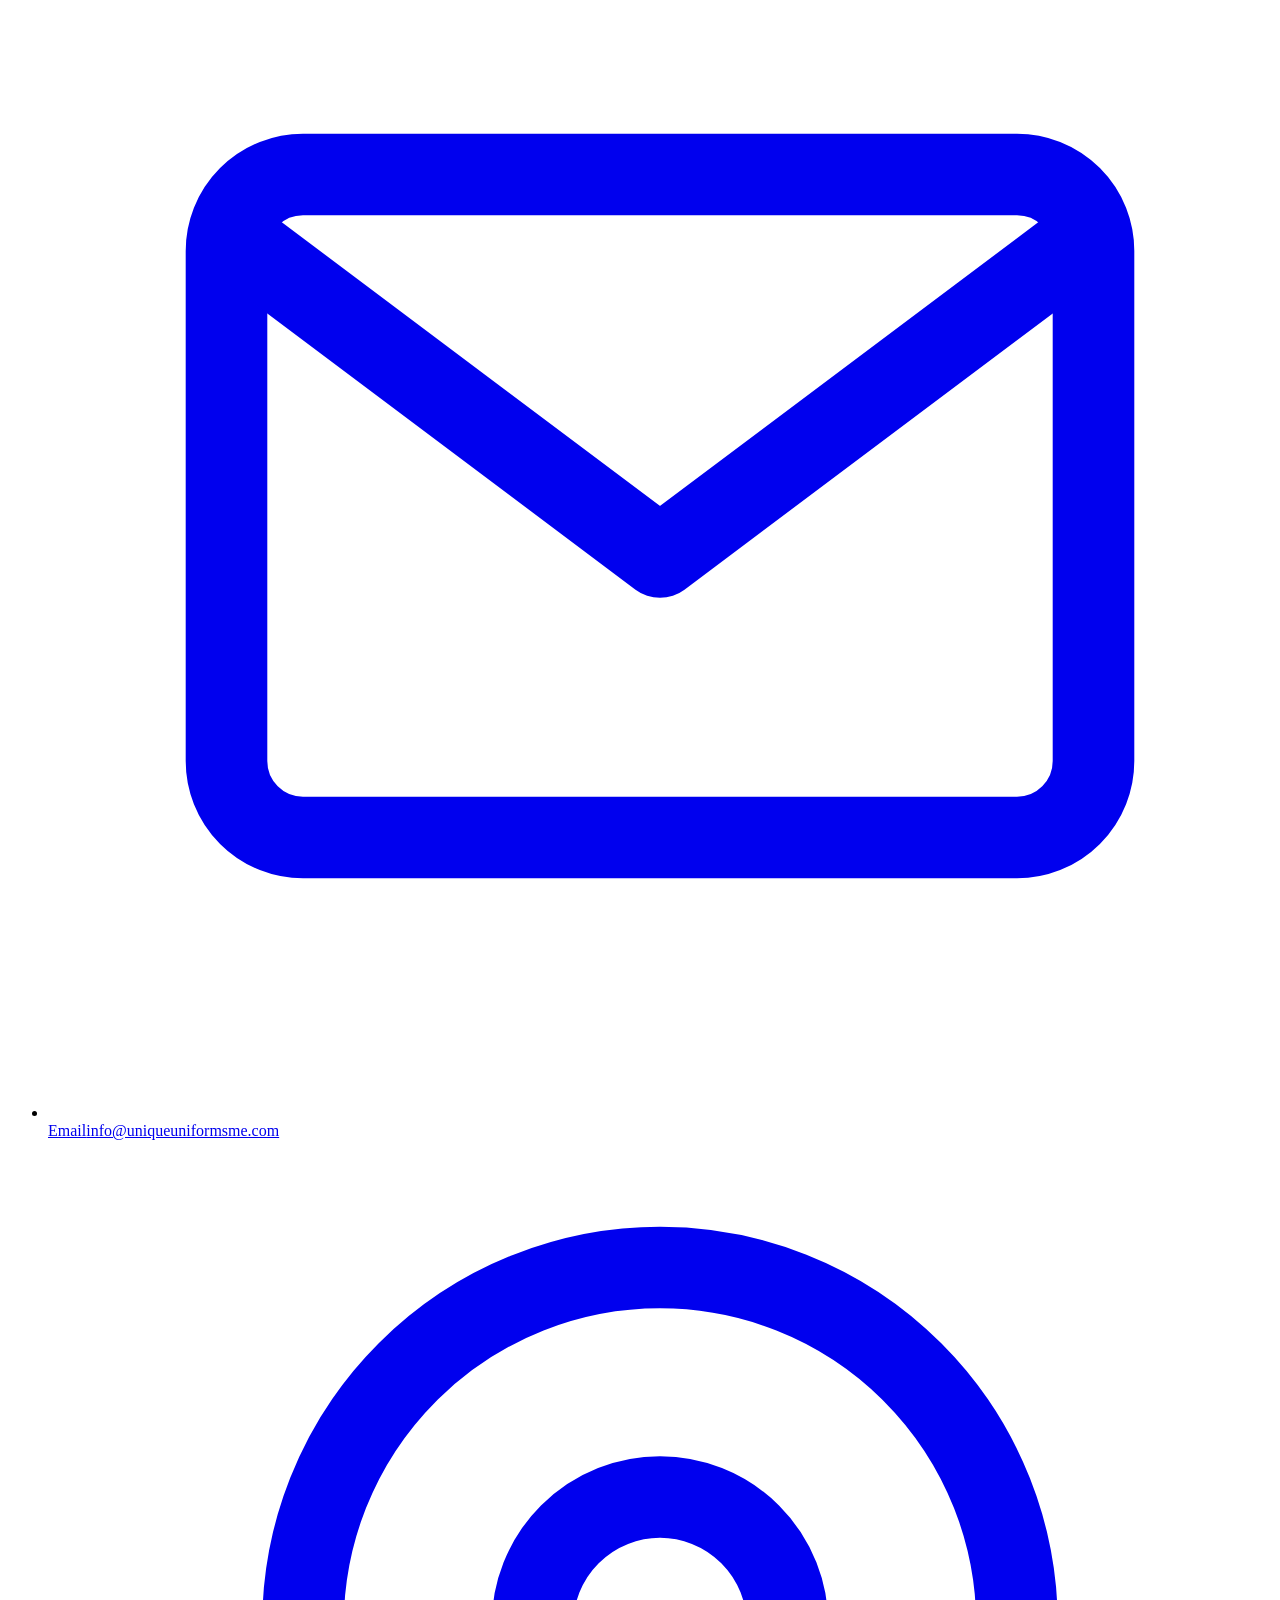
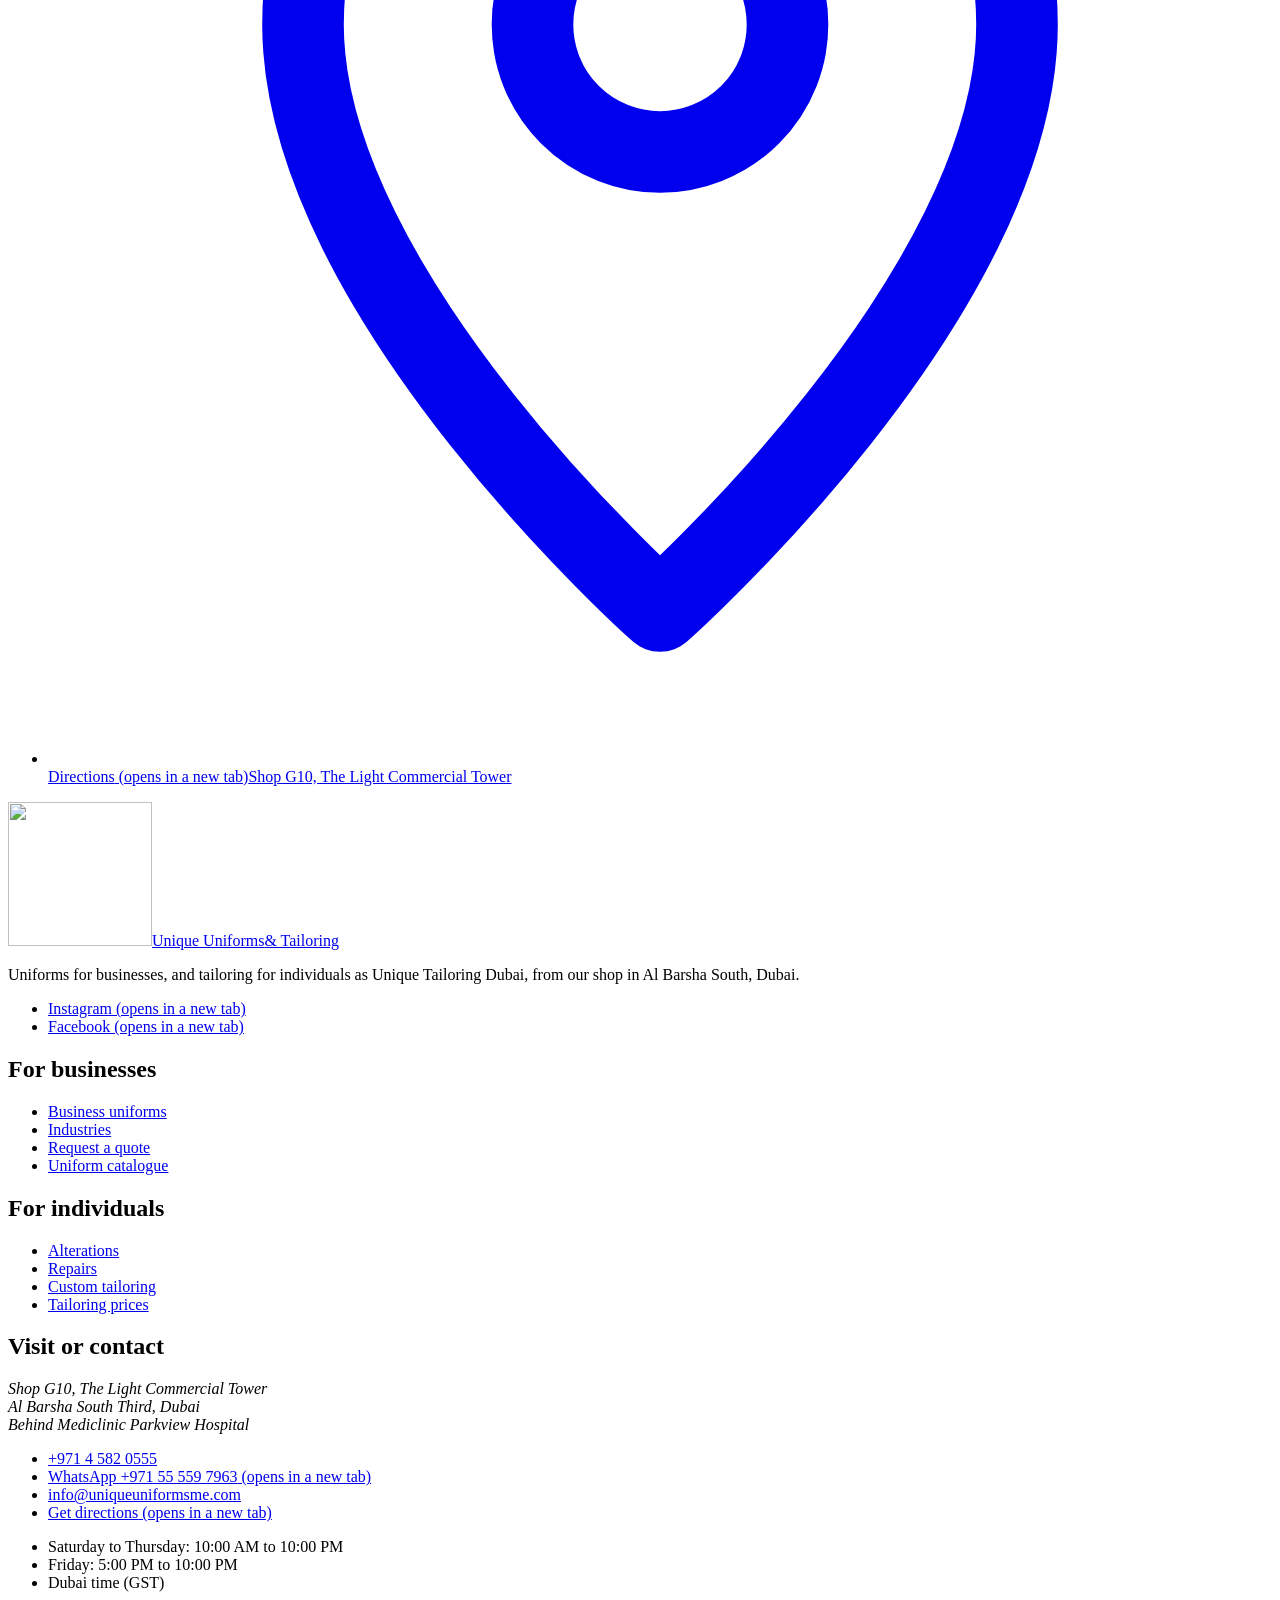
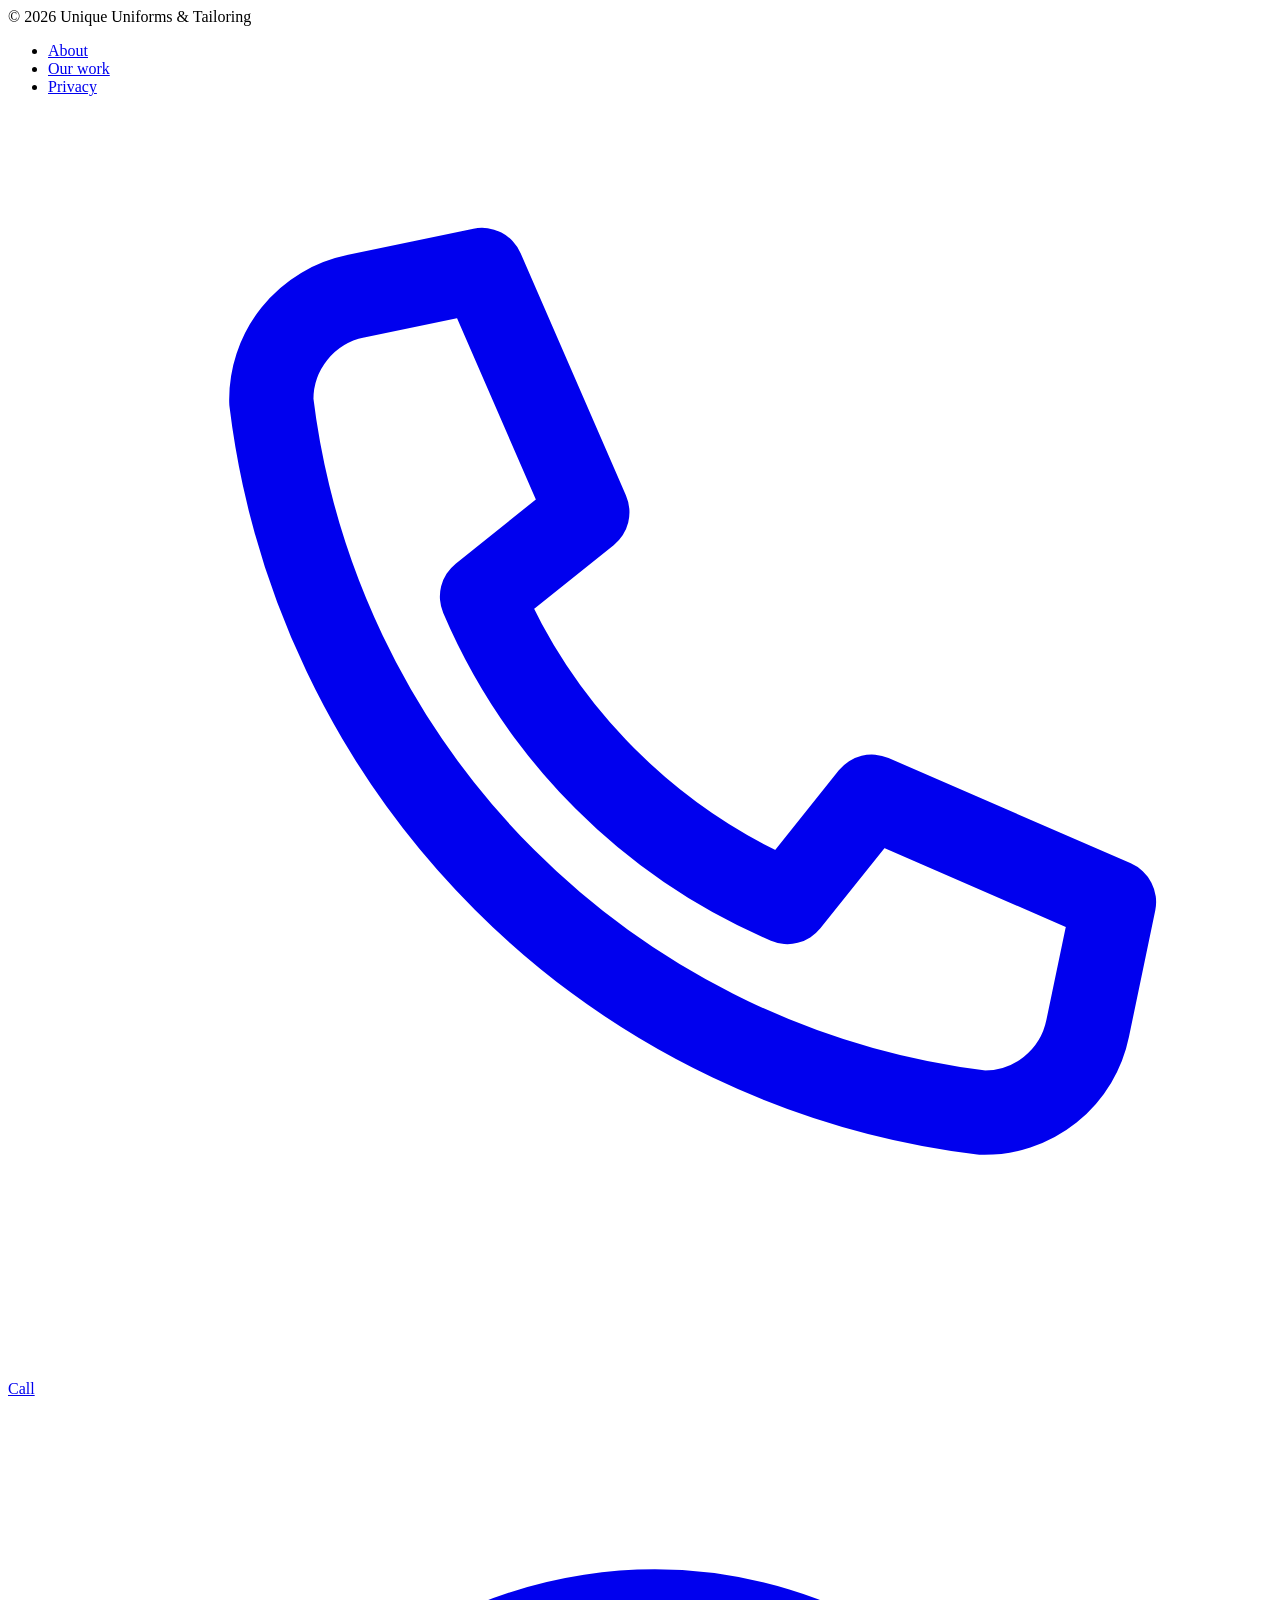
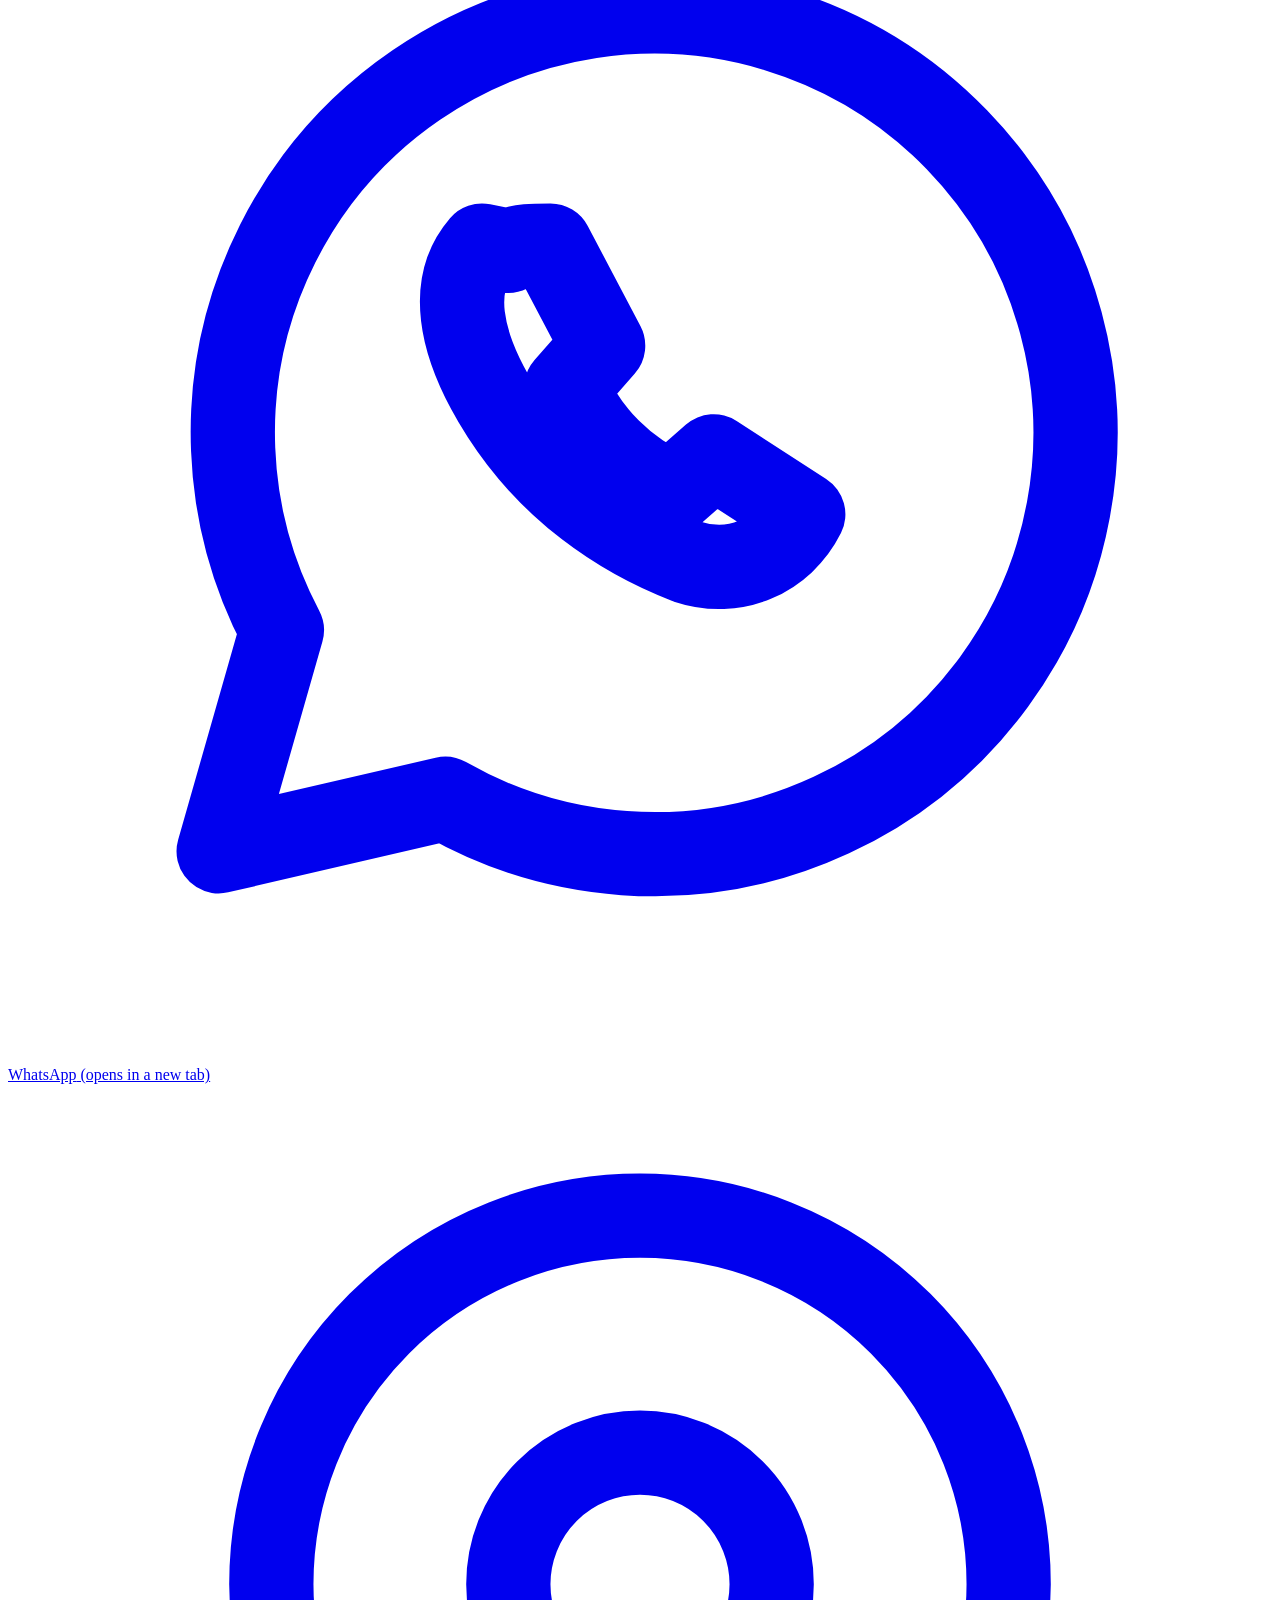
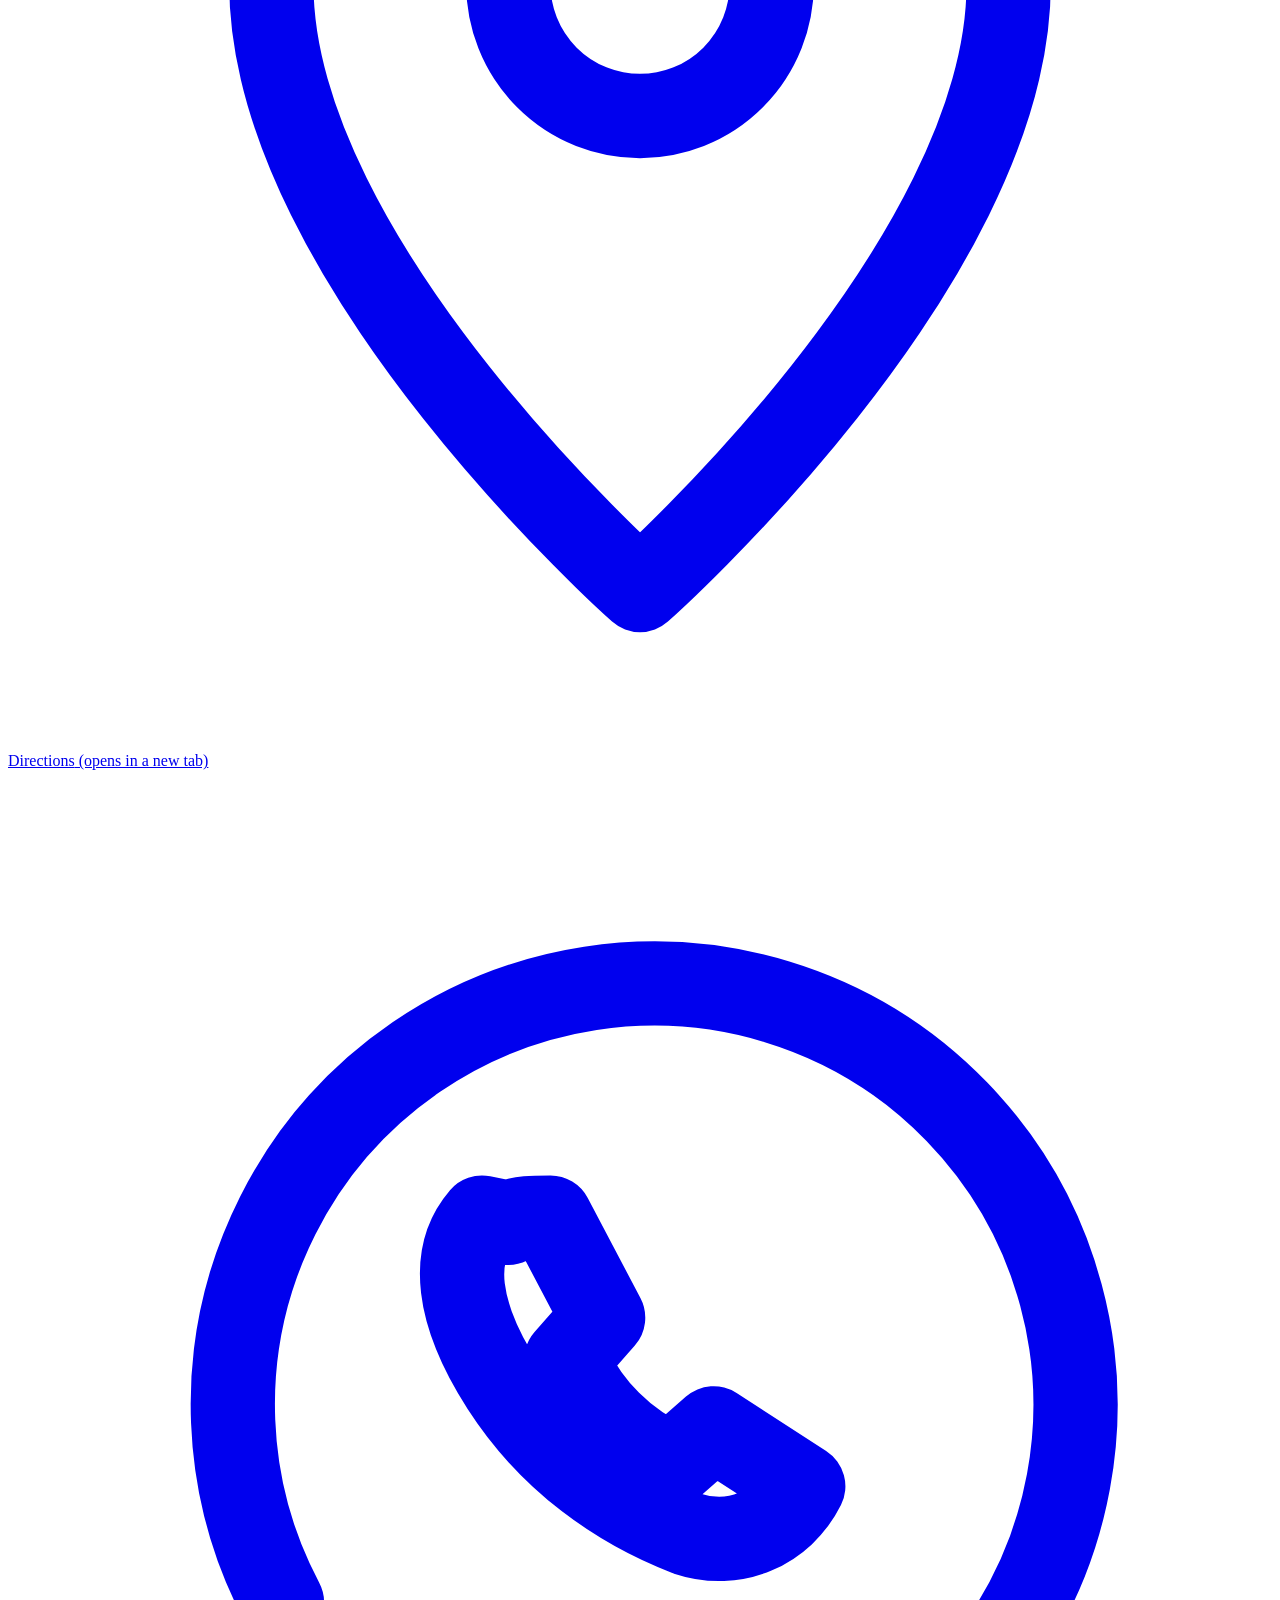
==== commit 5f768f02: "Update preview with owner-confirmed policies, prices and logo Co-Authored-By: Claude Opus 5.5 <norep" ====
--- a/about/index.html
+++ b/about/index.html
@@ -16,14 +16,14 @@
 <meta property="og:locale" content="en_AE">
 <meta name="twitter:card" content="summary_large_image">
 <meta name="theme-color" content="#1B3A2F">
-<link rel="icon" href="/unique-uniforms-website/favicon.svg" type="image/svg+xml">
+<link rel="icon" href="/unique-uniforms-website/images/favicon.png" type="image/png">
 <link rel="apple-touch-icon" href="/unique-uniforms-website/images/apple-touch-icon.png">
 <link rel="preconnect" href="https://fonts.googleapis.com">
 <link rel="preconnect" href="https://fonts.gstatic.com" crossorigin>
 <link rel="stylesheet" href="https://fonts.googleapis.com/css2?family=Hanken+Grotesk:wght@400;500;600&family=Young+Serif&display=swap">
-<link rel="stylesheet" href="/unique-uniforms-website/assets/site.css?v=5df295b0">
+<link rel="stylesheet" href="/unique-uniforms-website/assets/site.css?v=a068edd4">
 <script>document.documentElement.classList.add('js')</script>
-<script src="/unique-uniforms-website/assets/site.js?v=5df295b0" defer></script>
+<script src="/unique-uniforms-website/assets/site.js?v=a068edd4" defer></script>
 <script type="application/ld+json">{"@context": "https://schema.org", "@type": "BreadcrumbList", "itemListElement": [{"@type": "ListItem", "position": 1, "name": "Home", "item": "https://belalabdelaziz27-svg.github.io/unique-uniforms-website/"}, {"@type": "ListItem", "position": 2, "name": "About", "item": "https://belalabdelaziz27-svg.github.io/unique-uniforms-website/about/"}]}</script>
 </head>
 <body>
@@ -39,7 +39,7 @@
 <p class="proto-bar"><strong>Prototype for review.</strong> Not the live website. Most images are illustrations, and forms do not send yet.</p>
 <header class="site-header" data-header>
   <div class="wrap site-header__in">
-    <a class="logo" href="/unique-uniforms-website/" aria-label="Unique Uniforms &amp; Tailoring, home"><svg class="logo__mark" viewBox="0 0 48 48" aria-hidden="true" focusable="false"><path d="M21 4h6v3c5 1 8 3 8 3-1 6-2 8-4 11 0 3 1 6 1 9H16c0-3 1-6 1-9-2-3-3-5-4-11 0 0 3-2 8-3z" fill="currentColor"/><path d="M24 30v9M18 43l6-4 6 4" fill="none" stroke="currentColor" stroke-width="1.8" stroke-linecap="round"/><g fill="none" stroke="var(--logo-cut, #FBF8F2)" stroke-width="3.6"><path d="M10 5l22 30M38 5L16 35"/></g><g fill="none" stroke="var(--logo-accent, #A63D25)" stroke-width="1.9" stroke-linecap="round"><path d="M10 5l22 30M38 5L16 35"/></g><g fill="none" stroke="var(--logo-accent, #A63D25)" stroke-width="1.7"><circle cx="13.5" cy="39.5" r="4.4"/><circle cx="34.5" cy="39.5" r="4.4"/></g></svg><span class="logo__text"><span class="logo__name">Unique Uniforms</span><span class="logo__sub">&amp; Tailoring</span></span></a>
+    <a class="logo" href="/unique-uniforms-website/" aria-label="Unique Uniforms &amp; Tailoring, home"><img class="logo__mark" src="/unique-uniforms-website/images/logo-emblem.png" width="144" height="144" alt=""><span class="logo__text"><span class="logo__name">Unique Uniforms</span><span class="logo__sub">&amp; Tailoring</span></span></a>
     <nav class="nav" aria-label="Main"><ul><li><a href="/unique-uniforms-website/business-uniforms/">Business Uniforms</a></li><li><a href="/unique-uniforms-website/tailoring/">Personal Tailoring</a></li><li><a href="/unique-uniforms-website/catalogue-pricing/">Catalogue &amp; Pricing</a></li><li><a href="/unique-uniforms-website/our-work/">Our Work</a></li><li><a href="/unique-uniforms-website/about/" aria-current="page">About</a></li><li><a href="/unique-uniforms-website/contact/">Contact</a></li></ul></nav>
     <div class="site-header__cta">
       <a class="btn btn--primary btn--sm site-header__quote" href="/unique-uniforms-website/business-uniforms/#quote"><span>Request a quote</span></a>
@@ -62,7 +62,7 @@
 </header>
 <main id="main" tabindex="-1">
 <section class="page-hero page-hero--cloth page-hero--art"><div class="wrap page-hero__in">
-  <div class="page-hero__text"><nav class="crumbs" aria-label="Breadcrumb"><ol><li><a href="/unique-uniforms-website/">Home</a></li><li aria-current="page">About</li></ol></nav><h1>A neighbourhood tailor that also dresses whole teams</h1><p class="lede">Unique Uniforms &amp; Tailoring is a shop in Al Barsha South, Dubai. Individuals come to us for alterations, repairs and custom tailoring, and businesses come to us for uniforms.</p>
+  <div class="page-hero__text"><nav class="crumbs" aria-label="Breadcrumb"><ol><li><a href="/unique-uniforms-website/">Home</a></li><li aria-current="page">About</li></ol></nav><h1>A neighbourhood tailor that also dresses whole teams</h1><p class="lede">Unique Uniforms &amp; Tailoring is a shop in Al Barsha South, Dubai. Businesses come to us for uniforms. Individuals come to us for alterations, repairs and custom tailoring, which we also offer under the name Unique Tailoring Dubai.</p>
   </div><div class="page-hero__art"><figure class="plate"><svg class="plate__art" viewBox="0 0 400 500" preserveAspectRatio="xMidYMid slice" aria-hidden="true" focusable="false"><rect width="400" height="500" fill="#F0E7D7"/><rect width="400" height="500" fill="url(#f-ground-d)"/><g transform="translate(0 14)"><path d="M196 360H204V430H196Z" fill="#6B5B46"/><path d="M200 428L140 462M200 428L260 462M200 428V464" fill="none" stroke="#6B5B46" stroke-width="5" stroke-linecap="round"/><path d="M180 40H220V62H180Z" fill="#6B5B46"/><path d="M172 36H228Q228 46 200 46T172 36Z" fill="#8A7558"/><path d="M180 60C180 74 176 82 156 90L112 110C110 150 116 190 136 226 146 250 132 300 124 344Q160 360 200 360V60Z" fill="#E9E0CF"/><g transform="matrix(-1 0 0 1 400 0)"><path d="M180 60C180 74 176 82 156 90L112 110C110 150 116 190 136 226 146 250 132 300 124 344Q160 360 200 360V60Z" fill="#E9E0CF"/></g><path d="M180 60C180 74 176 82 156 90L112 110C110 150 116 190 136 226 146 250 132 300 124 344Q160 360 200 360V60Z" fill="url(#f-pique)"/><g transform="matrix(-1 0 0 1 400 0)"><path d="M180 60C180 74 176 82 156 90L112 110C110 150 116 190 136 226 146 250 132 300 124 344Q160 360 200 360V60Z" fill="url(#f-pique)"/></g><path d="M180 60C180 74 176 82 156 90L112 110C110 150 116 190 136 226 146 250 132 300 124 344Q160 360 200 360V60Z" fill="none" stroke="#A9987D" stroke-width="1.3"/><g transform="matrix(-1 0 0 1 400 0)"><path d="M180 60C180 74 176 82 156 90L112 110C110 150 116 190 136 226 146 250 132 300 124 344Q160 360 200 360V60Z" fill="none" stroke="#A9987D" stroke-width="1.3"/></g><path d="M200 62V360" fill="none" stroke="#A9987D" stroke-width="1.4" stroke-dasharray="6 5"/><path d="M136 226Q200 244 264 226" fill="none" stroke="#A9987D" stroke-width="1.4" stroke-dasharray="6 5"/><path d="M112 150Q200 170 288 150" fill="none" stroke="#A9987D" stroke-width="1.4" stroke-dasharray="6 5"/><path d="M200 92C230 88 262 96 288 110 290 150 284 190 264 226 254 250 268 300 276 344 300 400 304 440 300 462 270 470 240 452 216 462 210 400 204 300 200 92Z" fill="#7A2E3A"/><path d="M200 92C230 88 262 96 288 110 290 150 284 190 264 226 254 250 268 300 276 344 300 400 304 440 300 462 270 470 240 452 216 462 210 400 204 300 200 92Z" fill="url(#f-twill)"/><path d="M226 110C222 200 232 320 244 446M254 112C256 220 262 340 276 456" fill="none" stroke="#000" stroke-width="1.2" opacity="0.25"/><path d="M160 88C150 130 150 200 158 262" fill="none" stroke="#E0C789" stroke-width="11"/><path d="M240 88C256 110 262 150 256 200" fill="none" stroke="#E0C789" stroke-width="11"/><path d="M160 88Q200 112 240 88" fill="none" stroke="#E0C789" stroke-width="11"/><path d="M155.4 100h6" fill="none" stroke="#6B5B46" stroke-width="1"/><path d="M154.1 111h6" fill="none" stroke="#6B5B46" stroke-width="1"/><path d="M153.0 122h6" fill="none" stroke="#6B5B46" stroke-width="1"/><path d="M152.1 133h6" fill="none" stroke="#6B5B46" stroke-width="1"/><path d="M151.4 144h6" fill="none" stroke="#6B5B46" stroke-width="1"/><path d="M150.9 155h6" fill="none" stroke="#6B5B46" stroke-width="1"/><path d="M150.6 166h6" fill="none" stroke="#6B5B46" stroke-width="1"/><path d="M150.5 177h6" fill="none" stroke="#6B5B46" stroke-width="1"/><path d="M150.6 188h6" fill="none" stroke="#6B5B46" stroke-width="1"/><path d="M150.9 199h6" fill="none" stroke="#6B5B46" stroke-width="1"/><path d="M151.4 210h6" fill="none" stroke="#6B5B46" stroke-width="1"/><path d="M152.1 221h6" fill="none" stroke="#6B5B46" stroke-width="1"/><path d="M153.0 232h6" fill="none" stroke="#6B5B46" stroke-width="1"/><path d="M154.1 243h6" fill="none" stroke="#6B5B46" stroke-width="1"/><path d="M155.4 254h6" fill="none" stroke="#6B5B46" stroke-width="1"/></g></svg><span class="plate__tag">Illustration</span></figure></div>
 </div></section>
 <section class="section"><div class="wrap two-col">
@@ -105,8 +105,8 @@
 <footer class="site-footer">
   <div class="wrap site-footer__grid">
     <div class="site-footer__brand">
-      <a class="logo" href="/unique-uniforms-website/" aria-label="Unique Uniforms &amp; Tailoring, home"><svg class="logo__mark" viewBox="0 0 48 48" aria-hidden="true" focusable="false"><path d="M21 4h6v3c5 1 8 3 8 3-1 6-2 8-4 11 0 3 1 6 1 9H16c0-3 1-6 1-9-2-3-3-5-4-11 0 0 3-2 8-3z" fill="currentColor"/><path d="M24 30v9M18 43l6-4 6 4" fill="none" stroke="currentColor" stroke-width="1.8" stroke-linecap="round"/><g fill="none" stroke="var(--logo-cut, #FBF8F2)" stroke-width="3.6"><path d="M10 5l22 30M38 5L16 35"/></g><g fill="none" stroke="var(--logo-accent, #A63D25)" stroke-width="1.9" stroke-linecap="round"><path d="M10 5l22 30M38 5L16 35"/></g><g fill="none" stroke="var(--logo-accent, #A63D25)" stroke-width="1.7"><circle cx="13.5" cy="39.5" r="4.4"/><circle cx="34.5" cy="39.5" r="4.4"/></g></svg><span class="logo__text"><span class="logo__name">Unique Uniforms</span><span class="logo__sub">&amp; Tailoring</span></span></a>
-      <p>Uniforms for businesses and tailoring for individuals, from our shop in Al Barsha South, Dubai.</p>
+      <a class="logo" href="/unique-uniforms-website/" aria-label="Unique Uniforms &amp; Tailoring, home"><img class="logo__mark" src="/unique-uniforms-website/images/logo-emblem.png" width="144" height="144" alt=""><span class="logo__text"><span class="logo__name">Unique Uniforms</span><span class="logo__sub">&amp; Tailoring</span></span></a>
+      <p>Uniforms for businesses, and tailoring for individuals as Unique Tailoring Dubai, from our shop in Al Barsha South, Dubai.</p>
       <ul class="site-footer__social"><li><a href="https://instagram.com/uniforms_unique" target="_blank" rel="noopener">Instagram<span class="sr-only"> (opens in a new tab)</span></a></li><li><a href="https://www.facebook.com/UNIUNI2021/" target="_blank" rel="noopener">Facebook<span class="sr-only"> (opens in a new tab)</span></a></li></ul>
     </div>
     <nav aria-label="For businesses"><h2>For businesses</h2><ul>
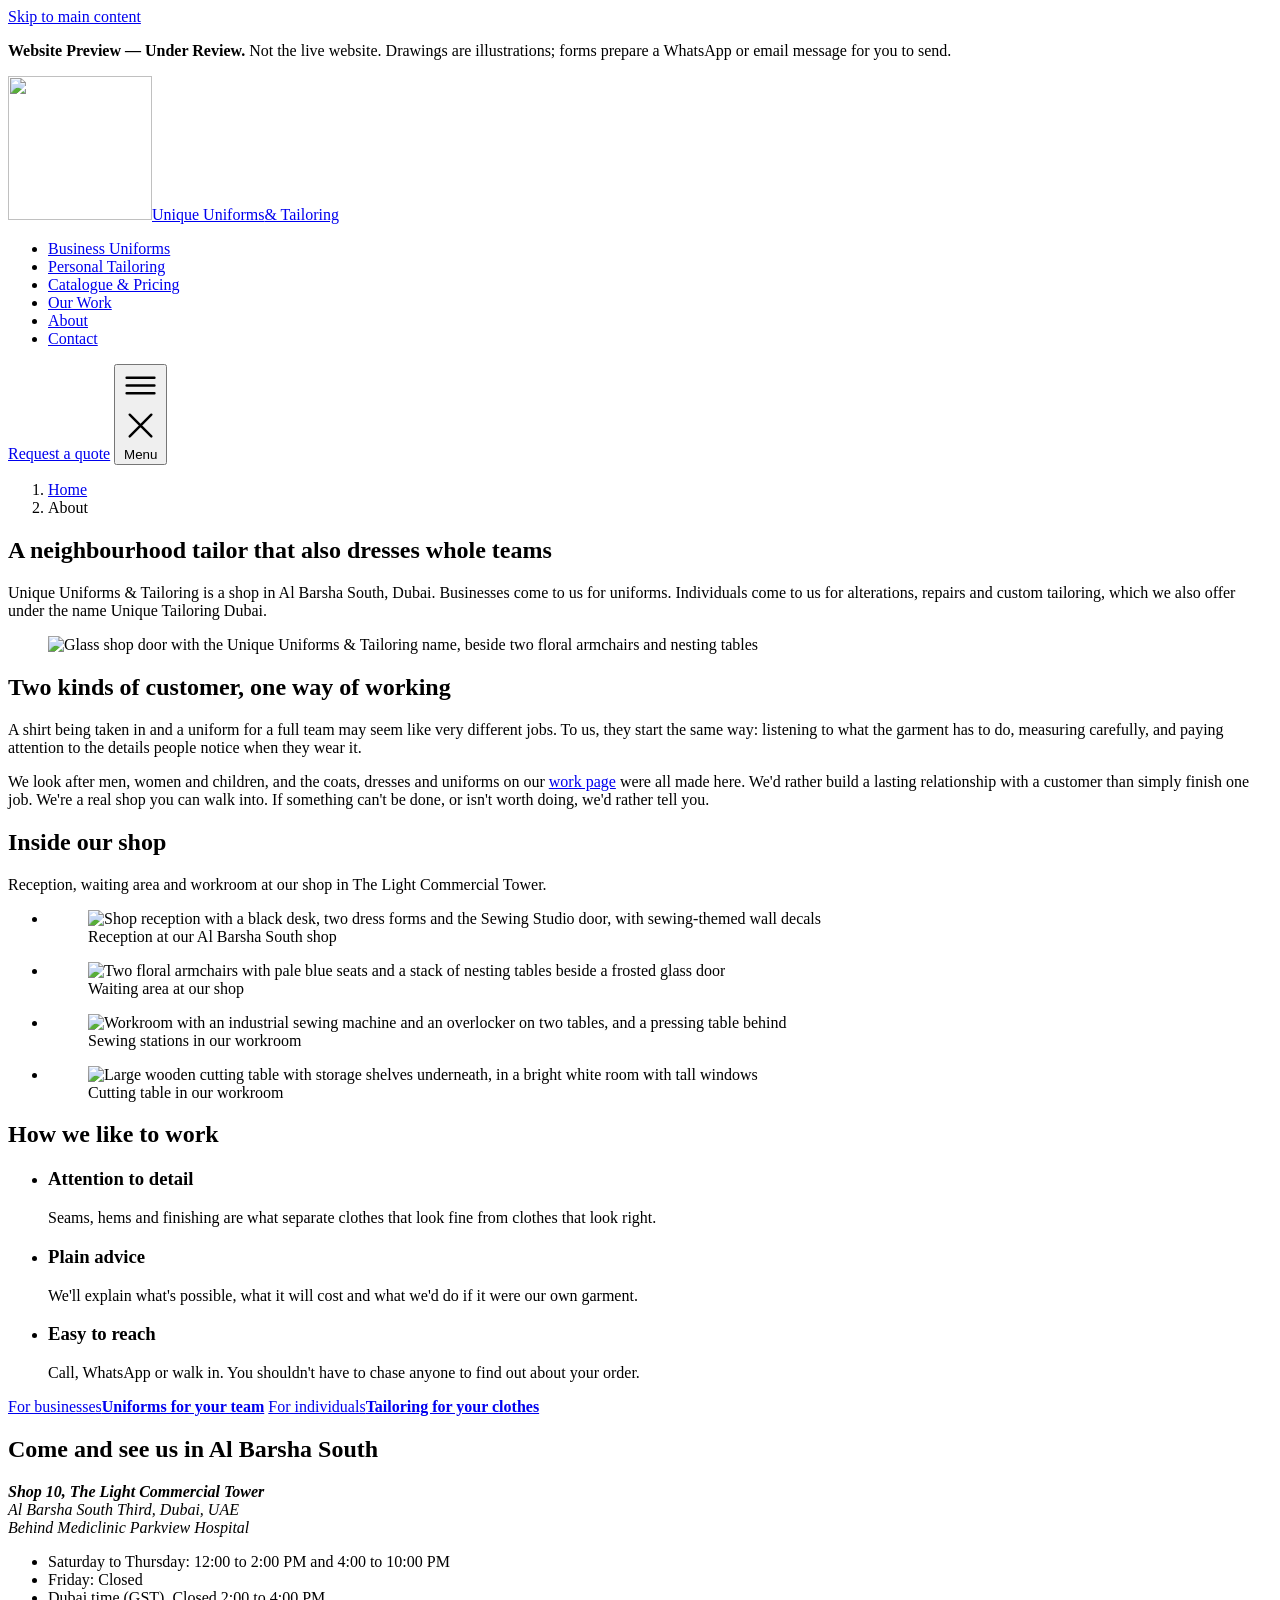
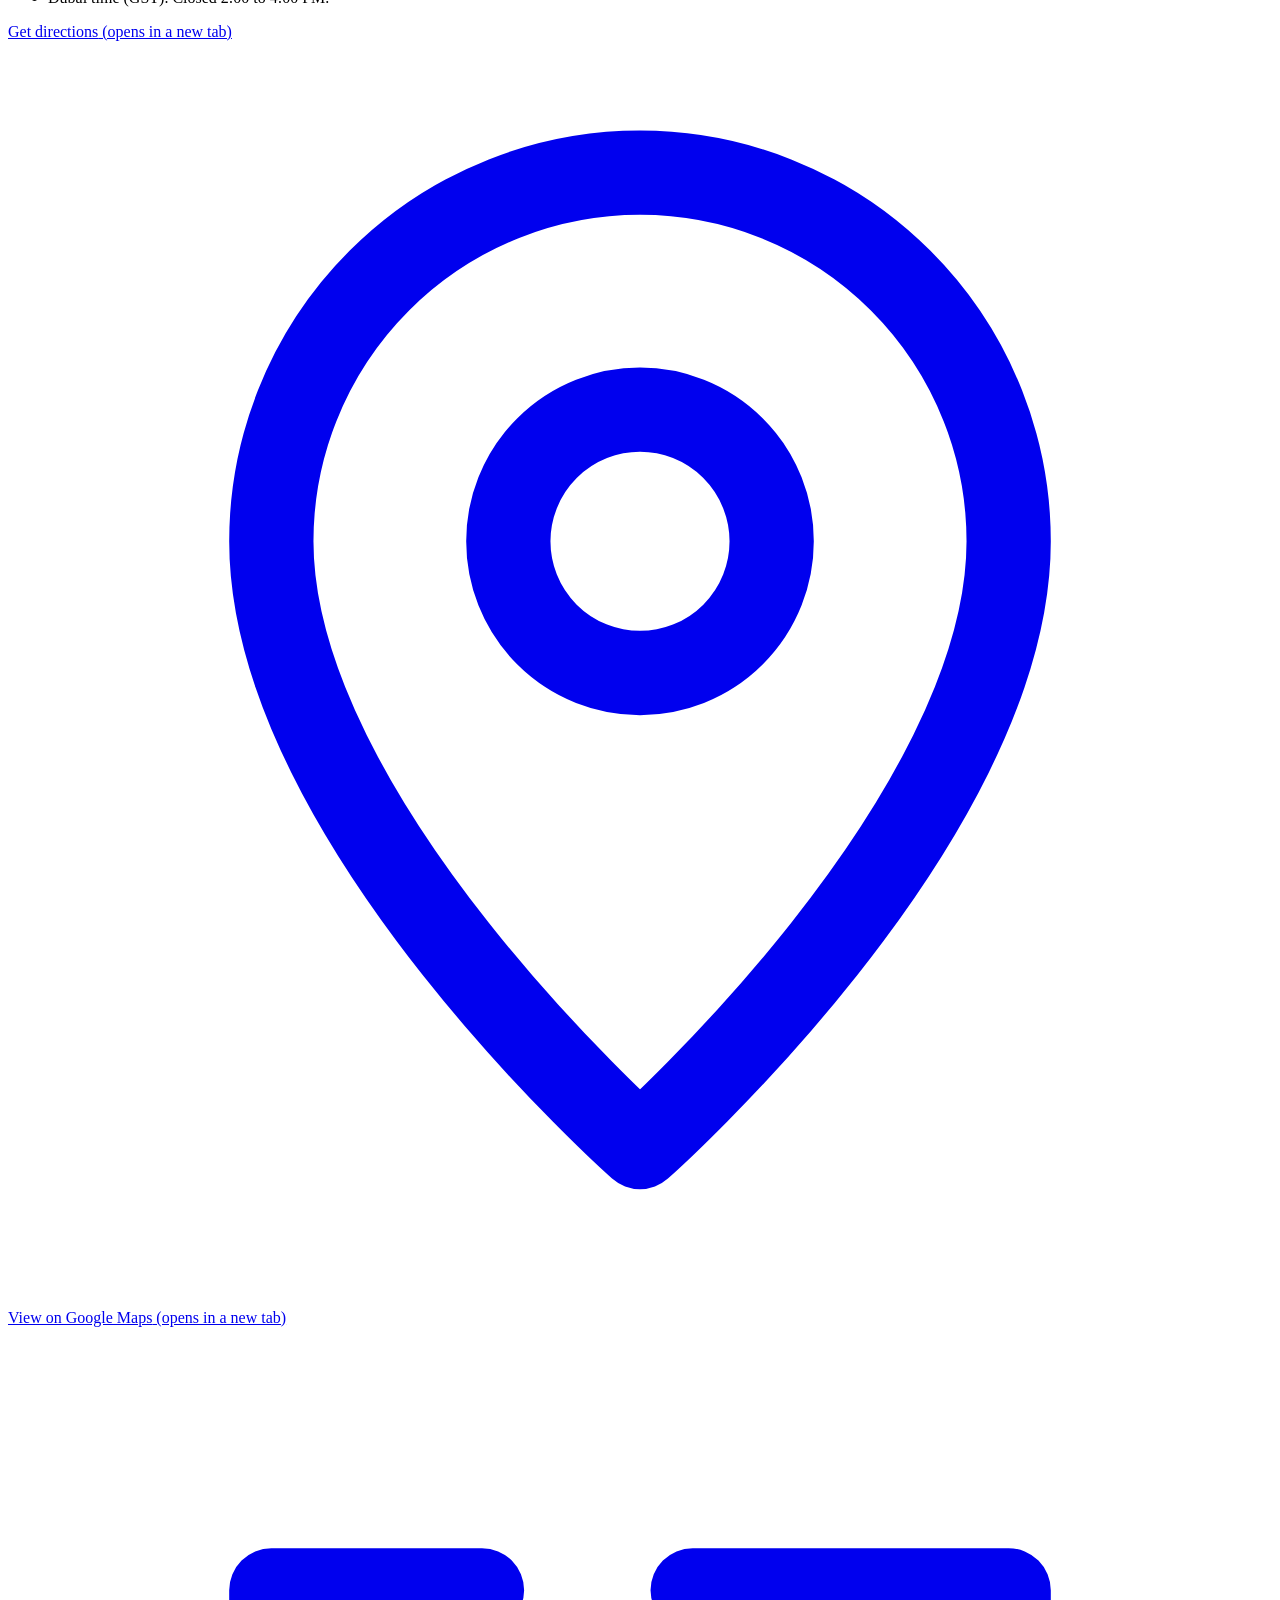
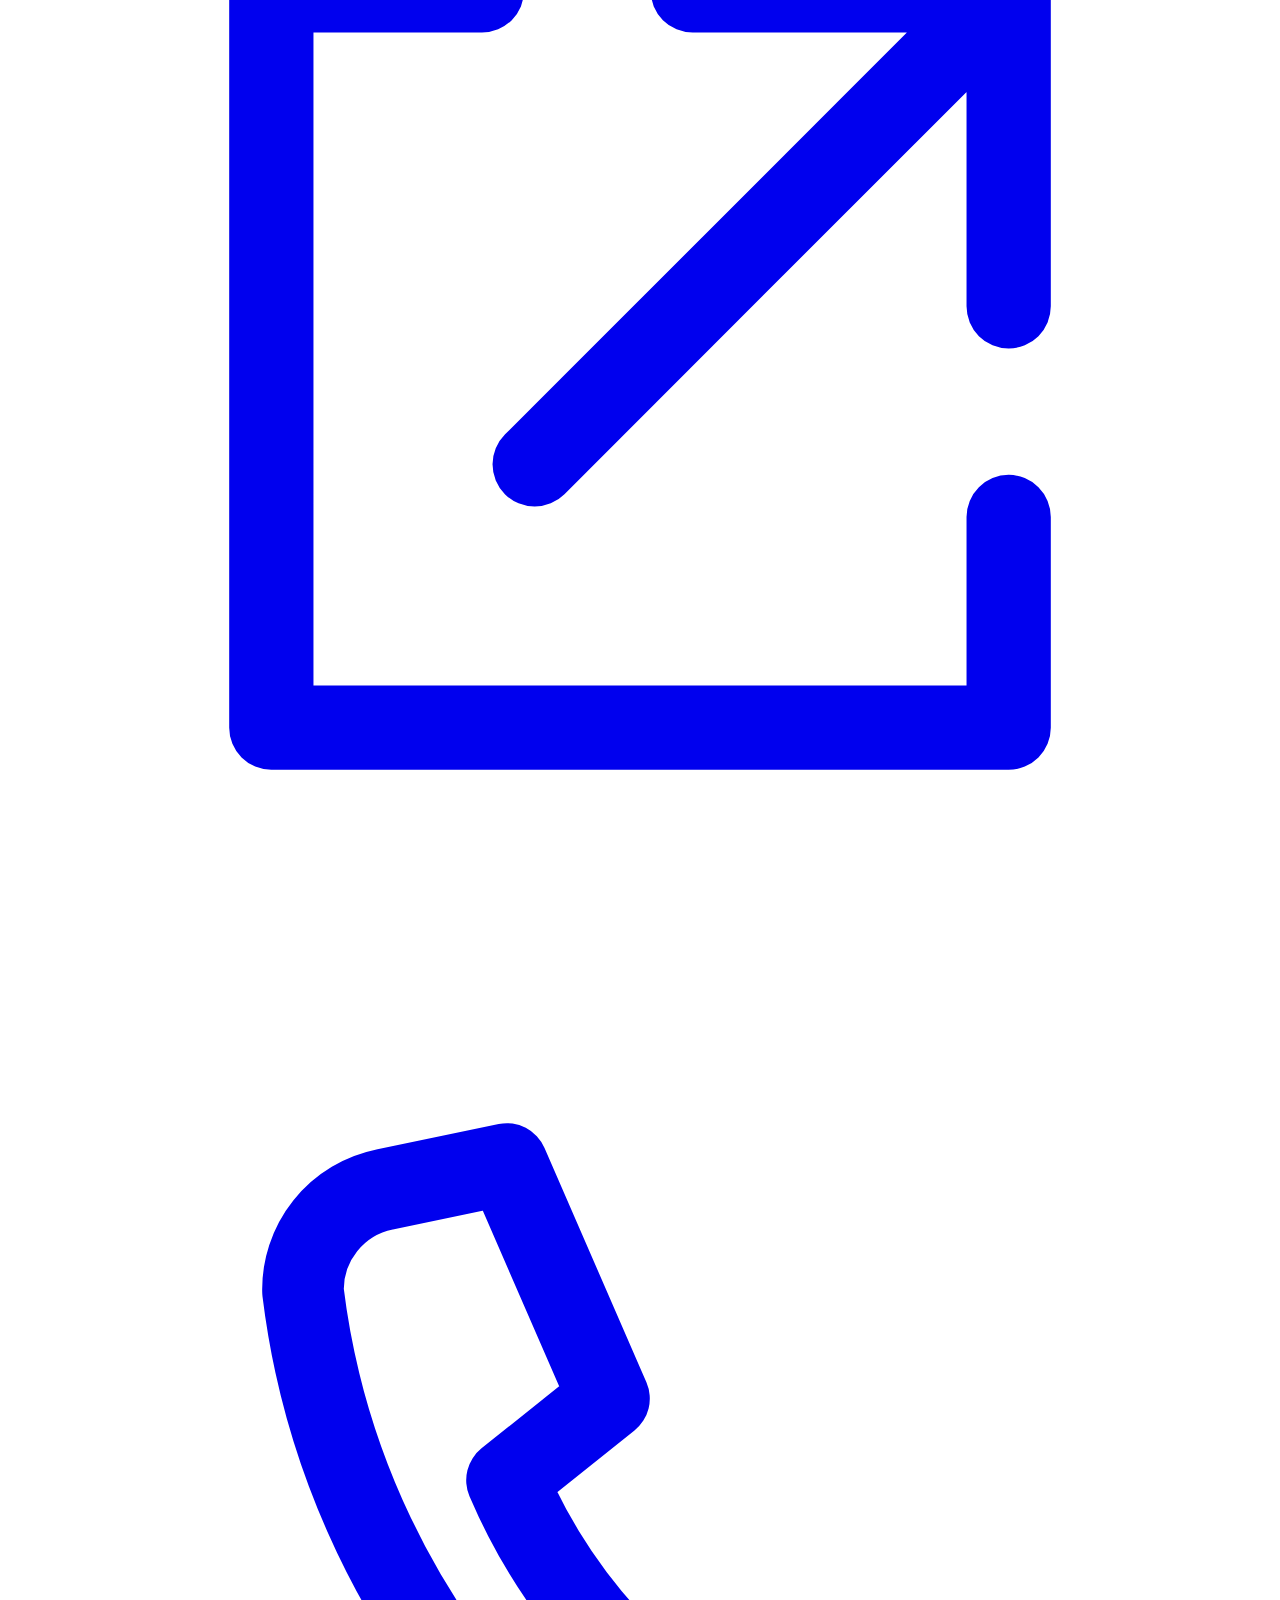
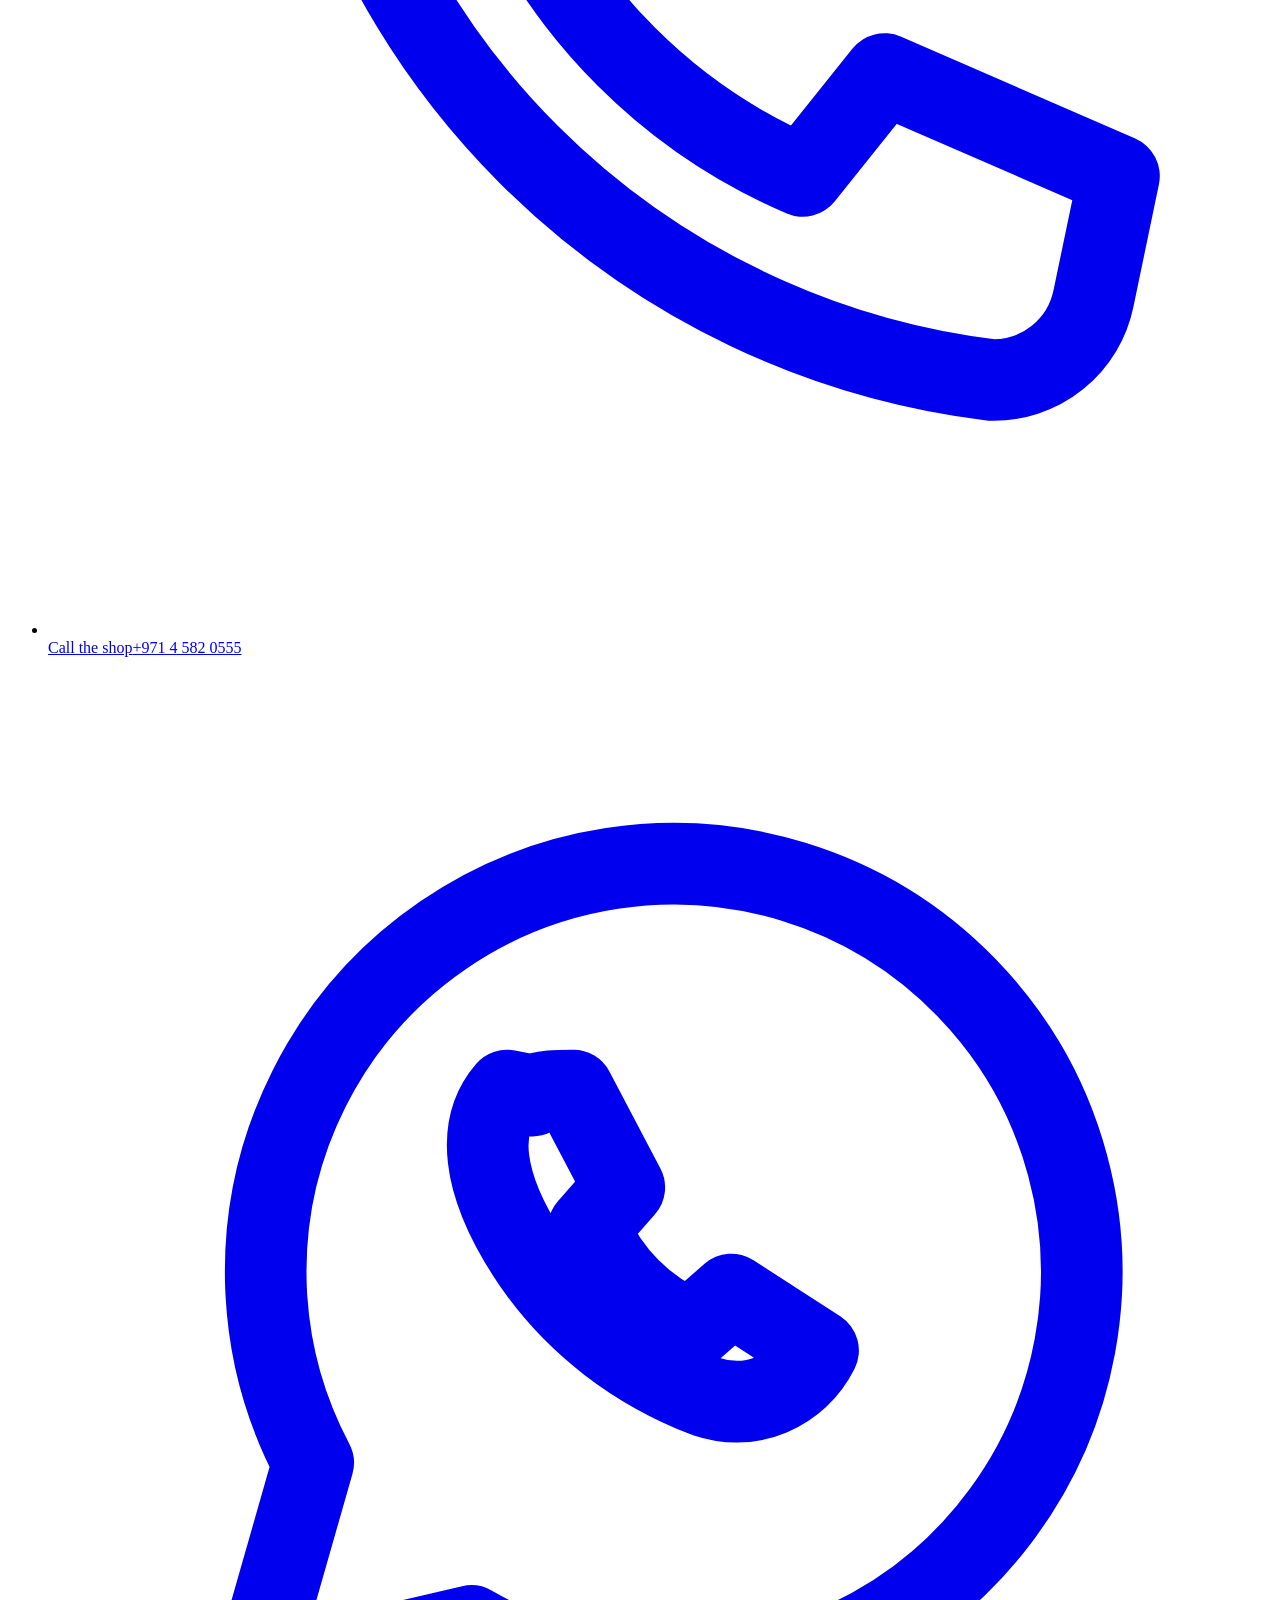
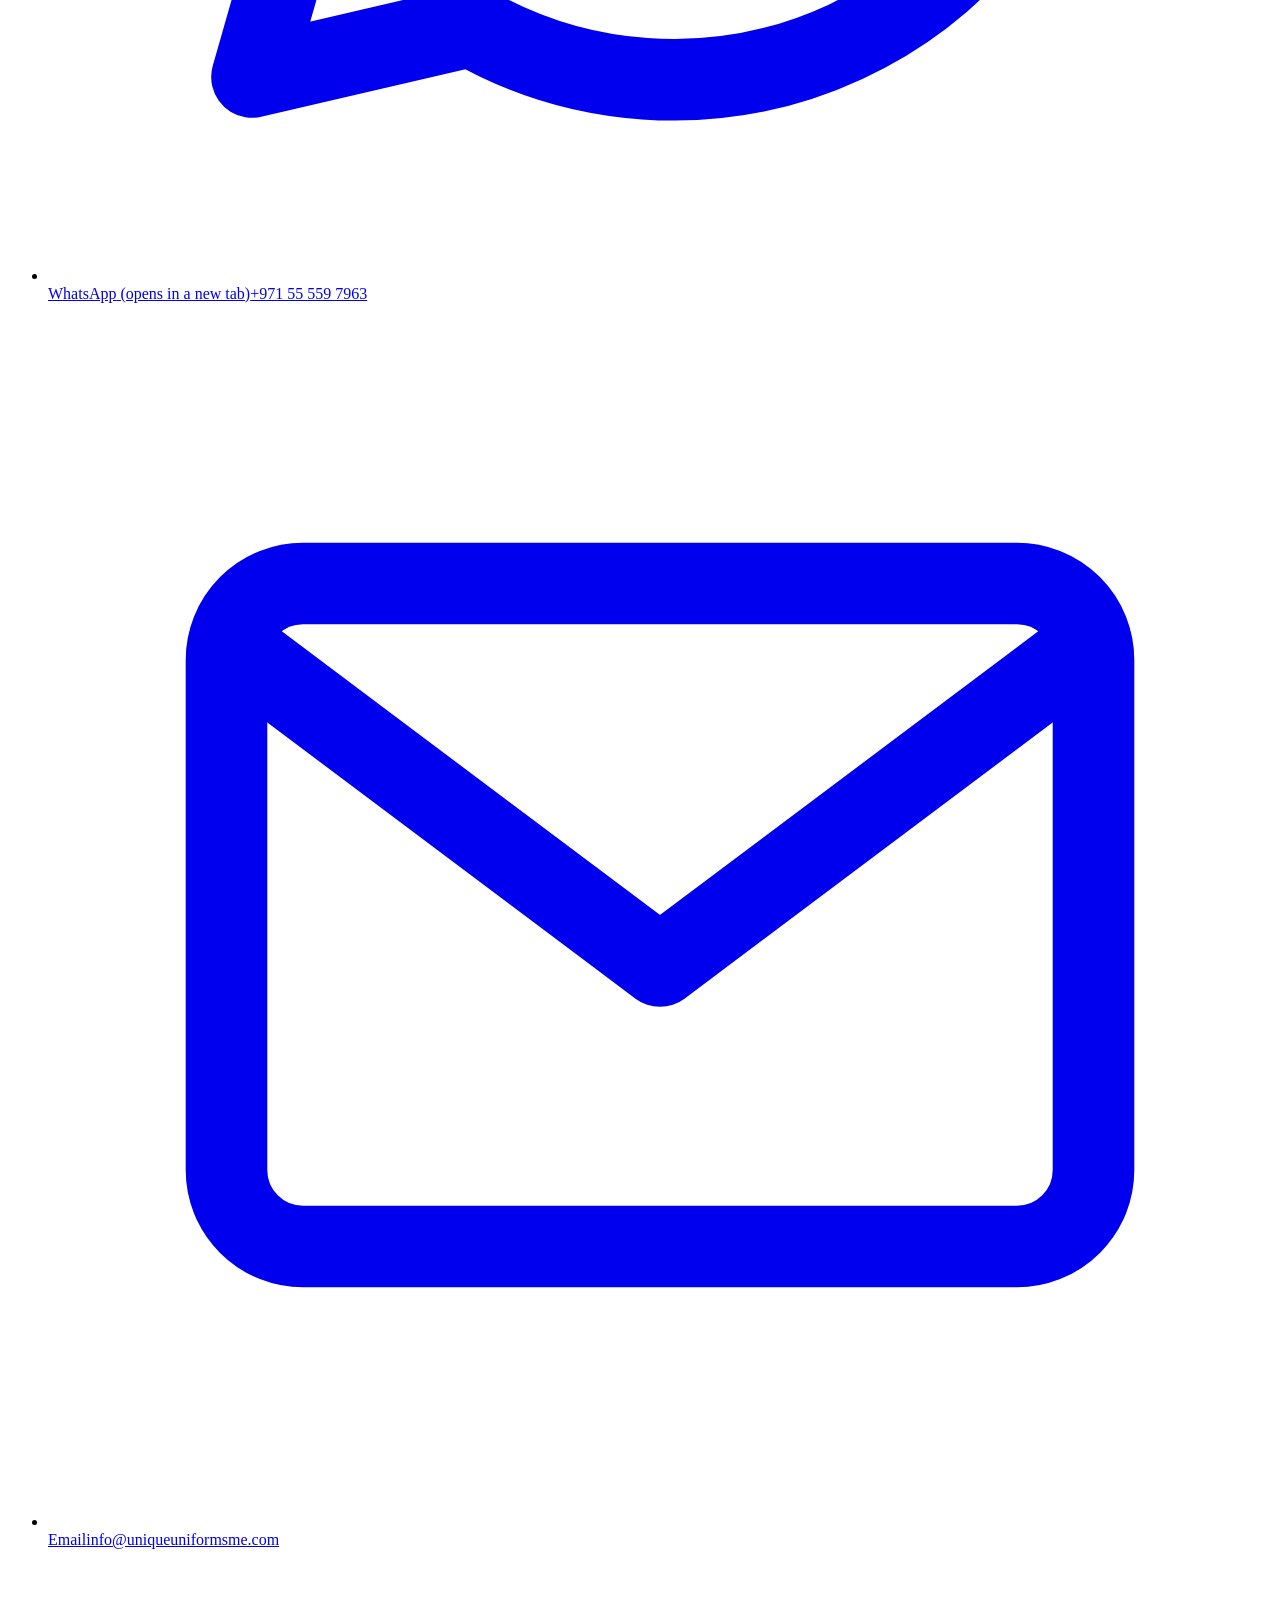
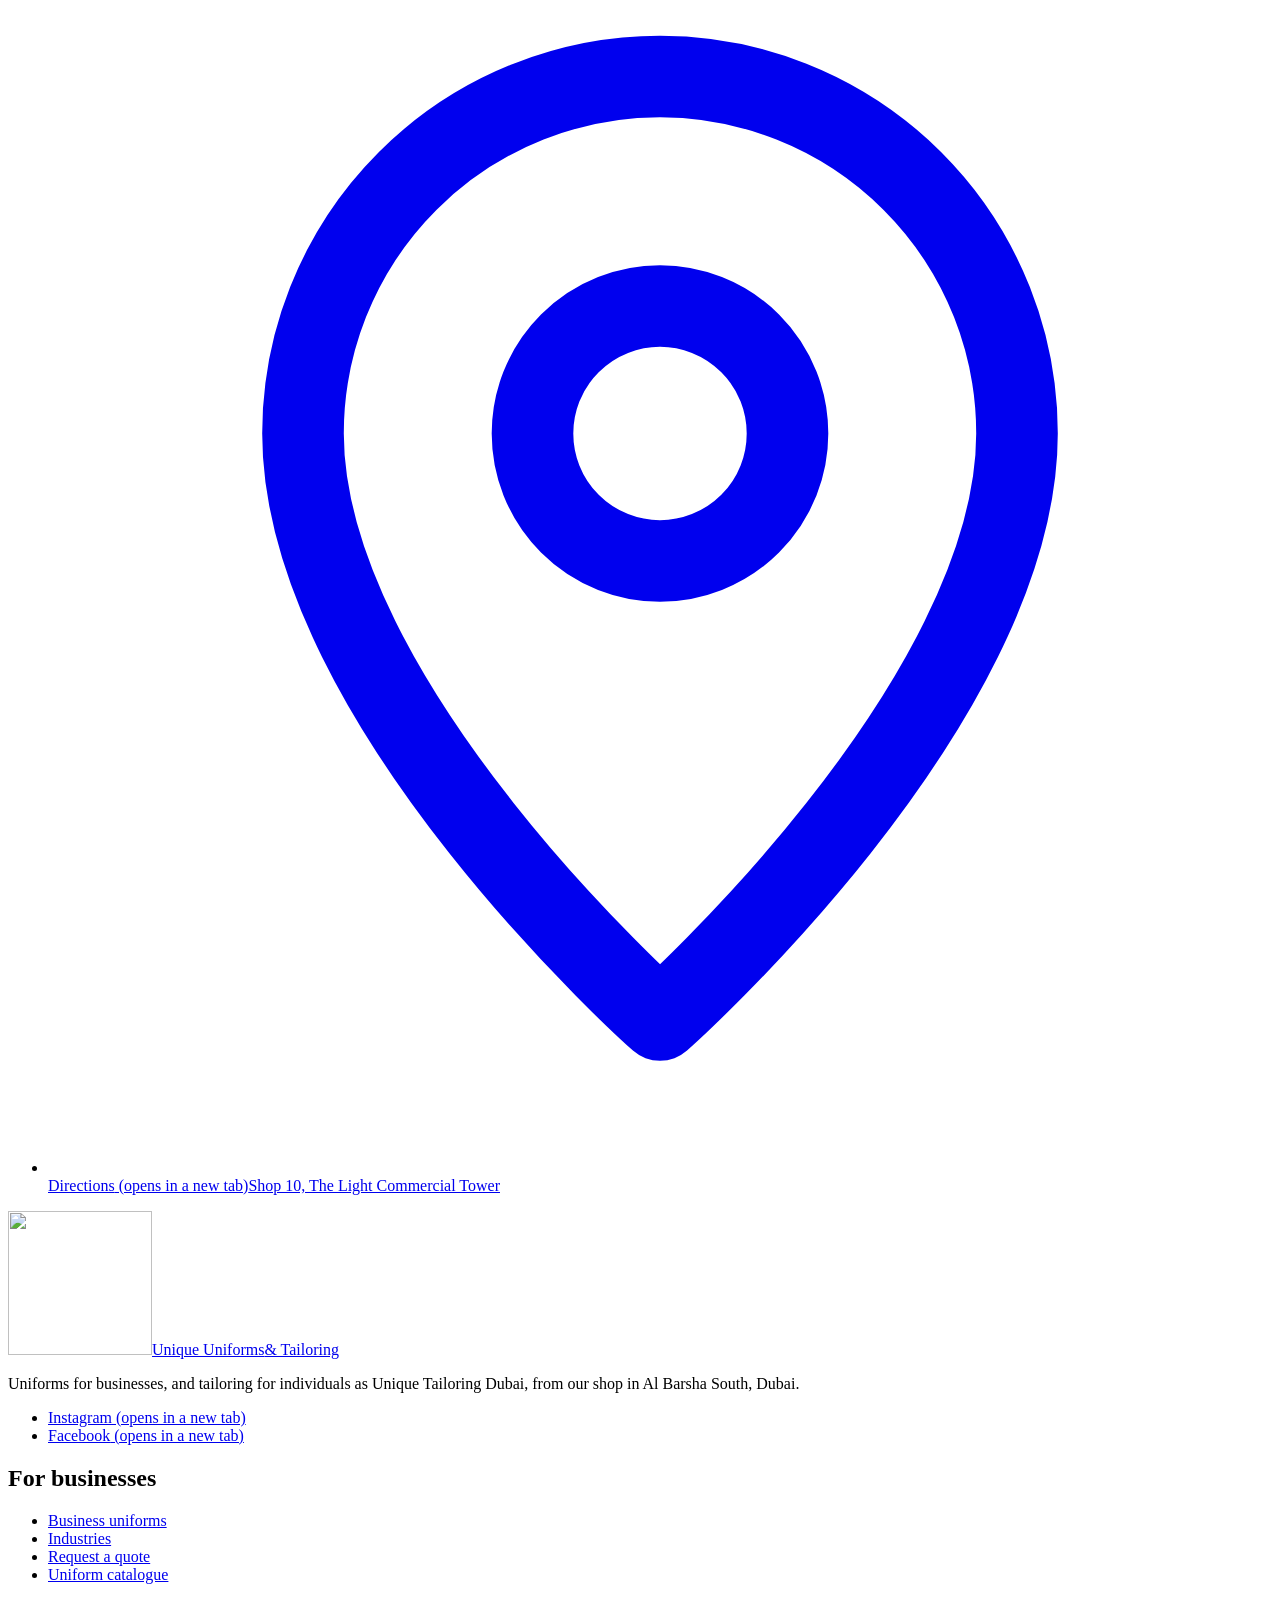
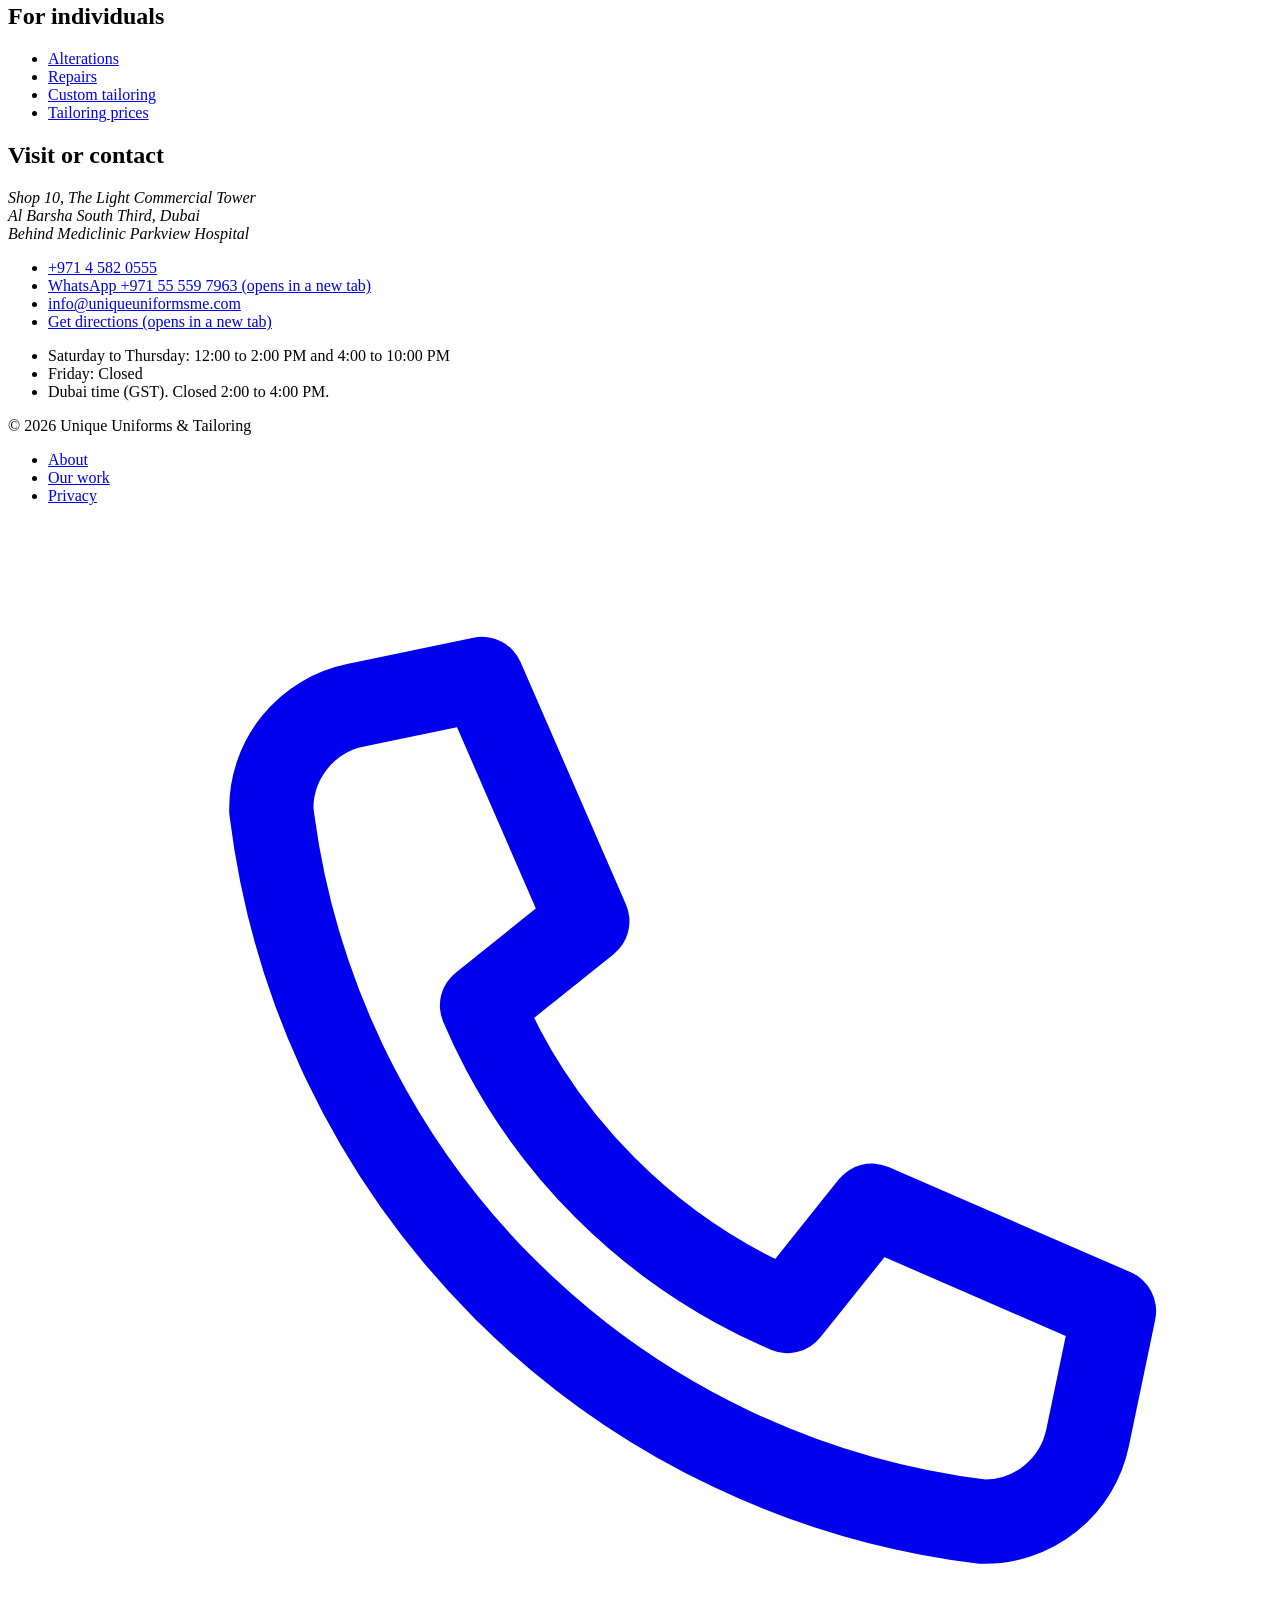
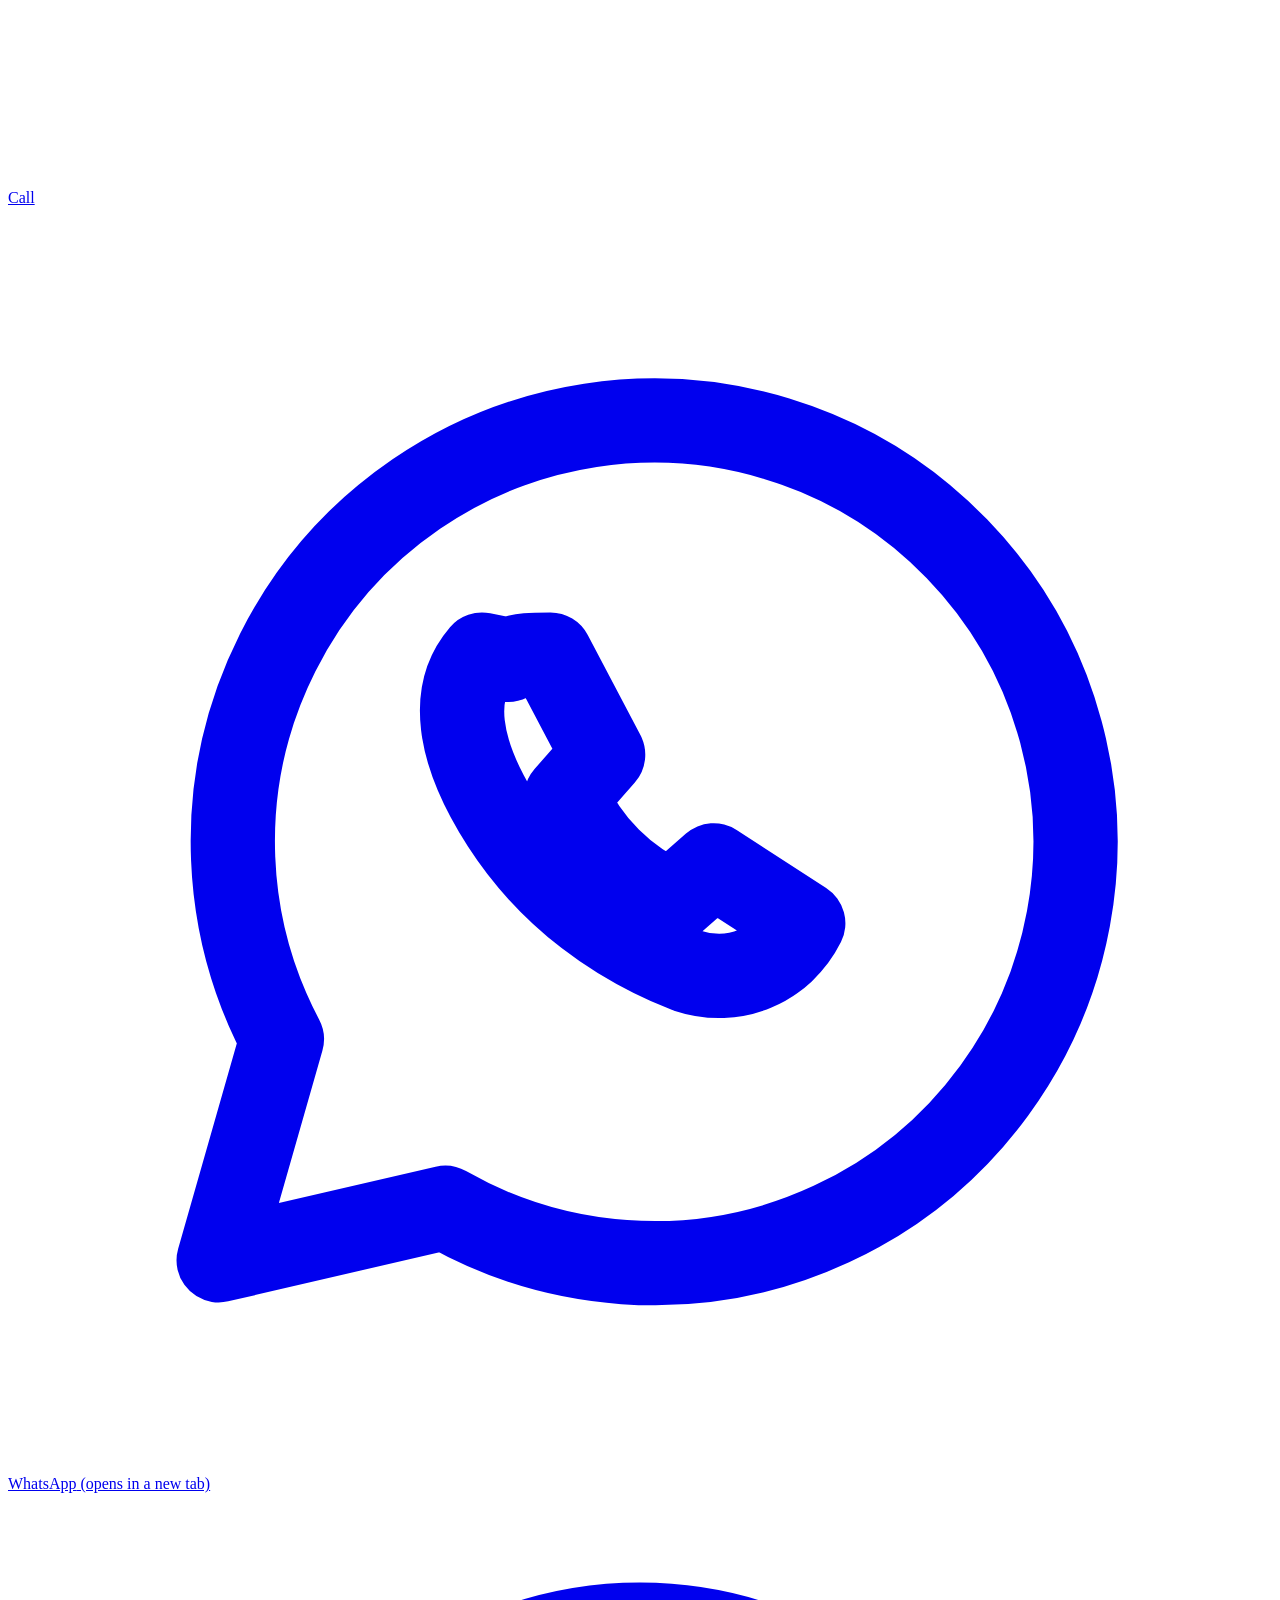
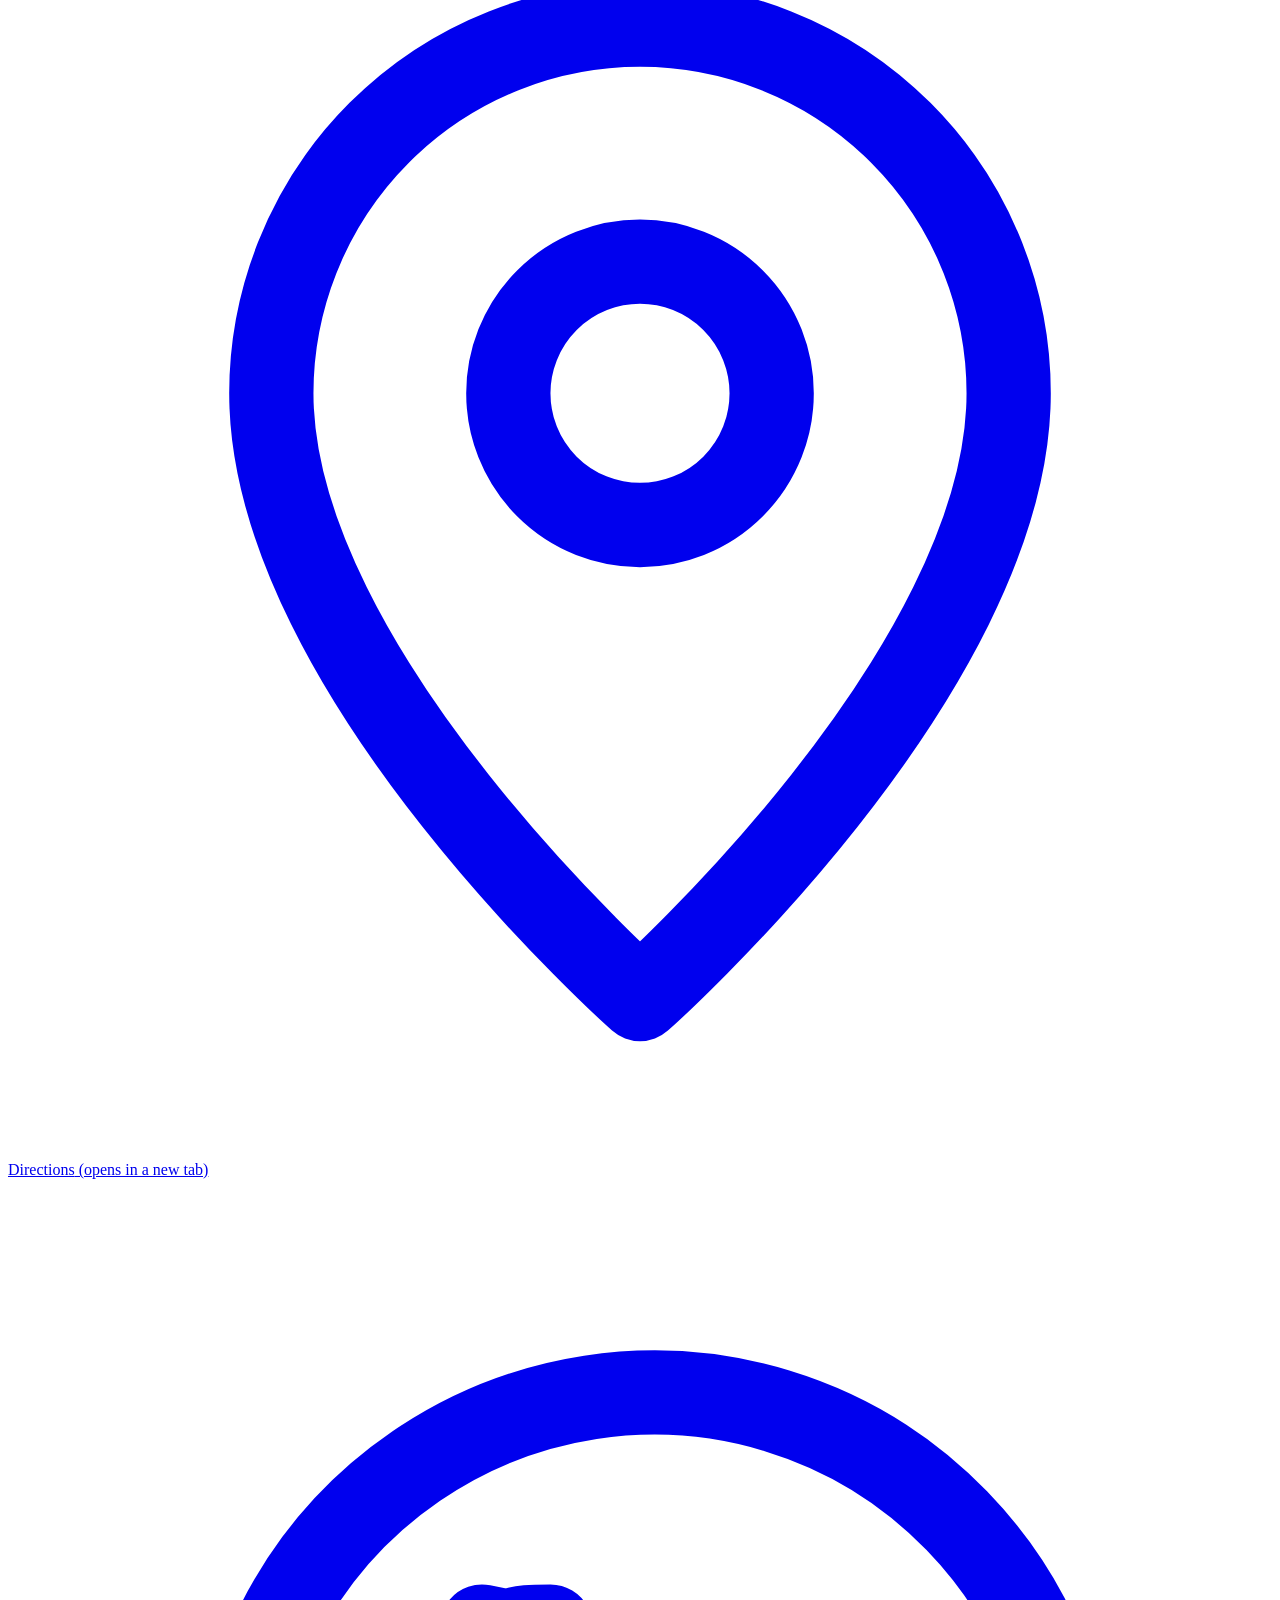
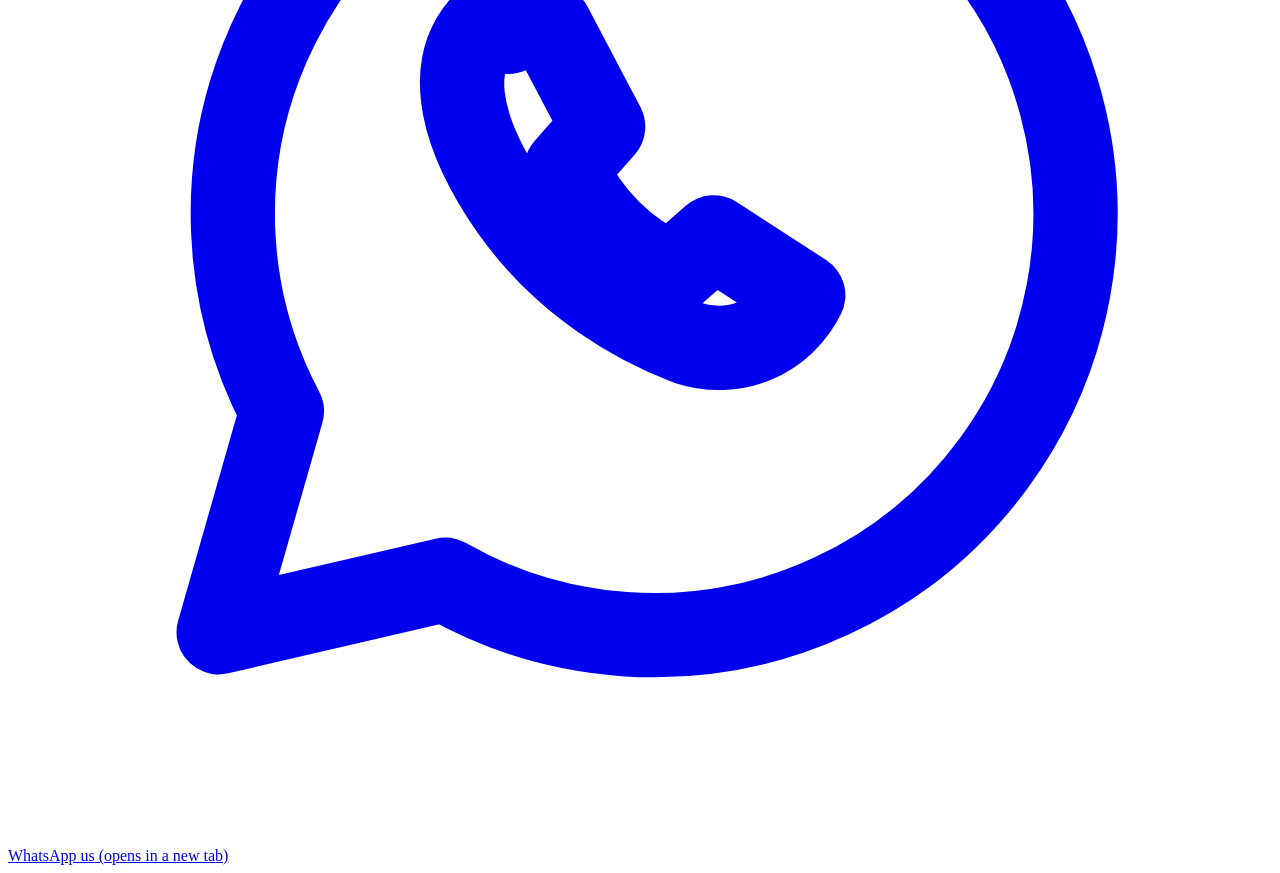
==== commit b147e603: "Update owner-review preview: photos, final owner answers, QA fixes Built from main 3482f9a: 29 enhan" ====
--- a/about/index.html
+++ b/about/index.html
@@ -21,9 +21,9 @@
 <link rel="preconnect" href="https://fonts.googleapis.com">
 <link rel="preconnect" href="https://fonts.gstatic.com" crossorigin>
 <link rel="stylesheet" href="https://fonts.googleapis.com/css2?family=Hanken+Grotesk:wght@400;500;600&family=Young+Serif&display=swap">
-<link rel="stylesheet" href="/unique-uniforms-website/assets/site.css?v=a068edd4">
+<link rel="stylesheet" href="/unique-uniforms-website/assets/site.css?v=d6c77b62">
 <script>document.documentElement.classList.add('js')</script>
-<script src="/unique-uniforms-website/assets/site.js?v=a068edd4" defer></script>
+<script src="/unique-uniforms-website/assets/site.js?v=d6c77b62" defer></script>
 <script type="application/ld+json">{"@context": "https://schema.org", "@type": "BreadcrumbList", "itemListElement": [{"@type": "ListItem", "position": 1, "name": "Home", "item": "https://belalabdelaziz27-svg.github.io/unique-uniforms-website/"}, {"@type": "ListItem", "position": 2, "name": "About", "item": "https://belalabdelaziz27-svg.github.io/unique-uniforms-website/about/"}]}</script>
 </head>
 <body>
@@ -36,7 +36,7 @@
 <pattern id="f-ground-d" width="22" height="22" patternUnits="userSpaceOnUse"><path d="M0 0l11 11-11 11M11 0l11 11-11 11" fill="none" stroke="#000" stroke-opacity=".05" stroke-width="1.2"/></pattern>
 </defs></svg>
 <a class="skip" href="#main">Skip to main content</a>
-<p class="proto-bar"><strong>Prototype for review.</strong> Not the live website. Most images are illustrations, and forms do not send yet.</p>
+<p class="proto-bar"><strong>Website Preview — Under Review.</strong> Not the live website. Drawings are illustrations; forms prepare a WhatsApp or email message for you to send.</p>
 <header class="site-header" data-header>
   <div class="wrap site-header__in">
     <a class="logo" href="/unique-uniforms-website/" aria-label="Unique Uniforms &amp; Tailoring, home"><img class="logo__mark" src="/unique-uniforms-website/images/logo-emblem.png" width="144" height="144" alt=""><span class="logo__text"><span class="logo__name">Unique Uniforms</span><span class="logo__sub">&amp; Tailoring</span></span></a>
@@ -63,14 +63,18 @@
 <main id="main" tabindex="-1">
 <section class="page-hero page-hero--cloth page-hero--art"><div class="wrap page-hero__in">
   <div class="page-hero__text"><nav class="crumbs" aria-label="Breadcrumb"><ol><li><a href="/unique-uniforms-website/">Home</a></li><li aria-current="page">About</li></ol></nav><h1>A neighbourhood tailor that also dresses whole teams</h1><p class="lede">Unique Uniforms &amp; Tailoring is a shop in Al Barsha South, Dubai. Businesses come to us for uniforms. Individuals come to us for alterations, repairs and custom tailoring, which we also offer under the name Unique Tailoring Dubai.</p>
-  </div><div class="page-hero__art"><figure class="plate"><svg class="plate__art" viewBox="0 0 400 500" preserveAspectRatio="xMidYMid slice" aria-hidden="true" focusable="false"><rect width="400" height="500" fill="#F0E7D7"/><rect width="400" height="500" fill="url(#f-ground-d)"/><g transform="translate(0 14)"><path d="M196 360H204V430H196Z" fill="#6B5B46"/><path d="M200 428L140 462M200 428L260 462M200 428V464" fill="none" stroke="#6B5B46" stroke-width="5" stroke-linecap="round"/><path d="M180 40H220V62H180Z" fill="#6B5B46"/><path d="M172 36H228Q228 46 200 46T172 36Z" fill="#8A7558"/><path d="M180 60C180 74 176 82 156 90L112 110C110 150 116 190 136 226 146 250 132 300 124 344Q160 360 200 360V60Z" fill="#E9E0CF"/><g transform="matrix(-1 0 0 1 400 0)"><path d="M180 60C180 74 176 82 156 90L112 110C110 150 116 190 136 226 146 250 132 300 124 344Q160 360 200 360V60Z" fill="#E9E0CF"/></g><path d="M180 60C180 74 176 82 156 90L112 110C110 150 116 190 136 226 146 250 132 300 124 344Q160 360 200 360V60Z" fill="url(#f-pique)"/><g transform="matrix(-1 0 0 1 400 0)"><path d="M180 60C180 74 176 82 156 90L112 110C110 150 116 190 136 226 146 250 132 300 124 344Q160 360 200 360V60Z" fill="url(#f-pique)"/></g><path d="M180 60C180 74 176 82 156 90L112 110C110 150 116 190 136 226 146 250 132 300 124 344Q160 360 200 360V60Z" fill="none" stroke="#A9987D" stroke-width="1.3"/><g transform="matrix(-1 0 0 1 400 0)"><path d="M180 60C180 74 176 82 156 90L112 110C110 150 116 190 136 226 146 250 132 300 124 344Q160 360 200 360V60Z" fill="none" stroke="#A9987D" stroke-width="1.3"/></g><path d="M200 62V360" fill="none" stroke="#A9987D" stroke-width="1.4" stroke-dasharray="6 5"/><path d="M136 226Q200 244 264 226" fill="none" stroke="#A9987D" stroke-width="1.4" stroke-dasharray="6 5"/><path d="M112 150Q200 170 288 150" fill="none" stroke="#A9987D" stroke-width="1.4" stroke-dasharray="6 5"/><path d="M200 92C230 88 262 96 288 110 290 150 284 190 264 226 254 250 268 300 276 344 300 400 304 440 300 462 270 470 240 452 216 462 210 400 204 300 200 92Z" fill="#7A2E3A"/><path d="M200 92C230 88 262 96 288 110 290 150 284 190 264 226 254 250 268 300 276 344 300 400 304 440 300 462 270 470 240 452 216 462 210 400 204 300 200 92Z" fill="url(#f-twill)"/><path d="M226 110C222 200 232 320 244 446M254 112C256 220 262 340 276 456" fill="none" stroke="#000" stroke-width="1.2" opacity="0.25"/><path d="M160 88C150 130 150 200 158 262" fill="none" stroke="#E0C789" stroke-width="11"/><path d="M240 88C256 110 262 150 256 200" fill="none" stroke="#E0C789" stroke-width="11"/><path d="M160 88Q200 112 240 88" fill="none" stroke="#E0C789" stroke-width="11"/><path d="M155.4 100h6" fill="none" stroke="#6B5B46" stroke-width="1"/><path d="M154.1 111h6" fill="none" stroke="#6B5B46" stroke-width="1"/><path d="M153.0 122h6" fill="none" stroke="#6B5B46" stroke-width="1"/><path d="M152.1 133h6" fill="none" stroke="#6B5B46" stroke-width="1"/><path d="M151.4 144h6" fill="none" stroke="#6B5B46" stroke-width="1"/><path d="M150.9 155h6" fill="none" stroke="#6B5B46" stroke-width="1"/><path d="M150.6 166h6" fill="none" stroke="#6B5B46" stroke-width="1"/><path d="M150.5 177h6" fill="none" stroke="#6B5B46" stroke-width="1"/><path d="M150.6 188h6" fill="none" stroke="#6B5B46" stroke-width="1"/><path d="M150.9 199h6" fill="none" stroke="#6B5B46" stroke-width="1"/><path d="M151.4 210h6" fill="none" stroke="#6B5B46" stroke-width="1"/><path d="M152.1 221h6" fill="none" stroke="#6B5B46" stroke-width="1"/><path d="M153.0 232h6" fill="none" stroke="#6B5B46" stroke-width="1"/><path d="M154.1 243h6" fill="none" stroke="#6B5B46" stroke-width="1"/><path d="M155.4 254h6" fill="none" stroke="#6B5B46" stroke-width="1"/></g></svg><span class="plate__tag">Illustration</span></figure></div>
+  </div><div class="page-hero__art"><figure class="plate plate--photo"><picture><source type="image/avif" srcset="/unique-uniforms-website/images/photos/P64-plate4x5-480.avif 480w, /unique-uniforms-website/images/photos/P64-plate4x5-800.avif 800w" sizes="(min-width: 900px) 384px, (min-width: 480px) 24rem, 100vw"><img src="/unique-uniforms-website/images/photos/P64-plate4x5-800.jpg" srcset="/unique-uniforms-website/images/photos/P64-plate4x5-480.jpg 480w, /unique-uniforms-website/images/photos/P64-plate4x5-800.jpg 800w" sizes="(min-width: 900px) 384px, (min-width: 480px) 24rem, 100vw" width="800" height="999" alt="Glass shop door with the Unique Uniforms &amp; Tailoring name, beside two floral armchairs and nesting tables" loading="eager" fetchpriority="high" decoding="async"></picture></figure></div>
 </div></section>
 <section class="section"><div class="wrap two-col">
   <div><h2>Two kinds of customer, one way of working</h2></div>
   <div class="prose">
     <p>A shirt being taken in and a uniform for a full team may seem like very different jobs. To us, they start the same way: listening to what the garment has to do, measuring carefully, and paying attention to the details people notice when they wear it.</p>
-    <p>We look after men, women and children, and we'd rather build a lasting relationship with a customer than simply finish one job. We're a real shop you can walk into. If something can't be done, or isn't worth doing, we'd rather tell you.</p>
+    <p>We look after men, women and children, and the coats, dresses and uniforms on our <a href="/unique-uniforms-website/our-work/">work page</a> were all made here. We'd rather build a lasting relationship with a customer than simply finish one job. We're a real shop you can walk into. If something can't be done, or isn't worth doing, we'd rather tell you.</p>
   </div>
+</div></section>
+<section class="section section--paper"><div class="wrap">
+  <header class="sec-head "><h2>Inside our shop</h2><p class="lede">Reception, waiting area and workroom at our shop in The Light Commercial Tower.</p></header>
+  <ul class="photo-strip"><li><figure class="plate plate--photo"><picture><source type="image/avif" srcset="/unique-uniforms-website/images/photos/P52-plate4x5-480.avif 480w, /unique-uniforms-website/images/photos/P52-plate4x5-769.avif 769w" sizes="(min-width: 1100px) 400px, (min-width: 720px) 30vw, 50vw"><img src="/unique-uniforms-website/images/photos/P52-plate4x5-769.jpg" srcset="/unique-uniforms-website/images/photos/P52-plate4x5-480.jpg 480w, /unique-uniforms-website/images/photos/P52-plate4x5-769.jpg 769w" sizes="(min-width: 1100px) 400px, (min-width: 720px) 30vw, 50vw" width="769" height="960" alt="Shop reception with a black desk, two dress forms and the Sewing Studio door, with sewing-themed wall decals" loading="lazy" decoding="async"></picture><figcaption>Reception at our Al Barsha South shop</figcaption></figure></li><li><figure class="plate plate--photo"><picture><source type="image/avif" srcset="/unique-uniforms-website/images/photos/P34-plate4x5-480.avif 480w, /unique-uniforms-website/images/photos/P34-plate4x5-800.avif 800w" sizes="(min-width: 1100px) 400px, (min-width: 720px) 30vw, 50vw"><img src="/unique-uniforms-website/images/photos/P34-plate4x5-800.jpg" srcset="/unique-uniforms-website/images/photos/P34-plate4x5-480.jpg 480w, /unique-uniforms-website/images/photos/P34-plate4x5-800.jpg 800w" sizes="(min-width: 1100px) 400px, (min-width: 720px) 30vw, 50vw" width="800" height="999" alt="Two floral armchairs with pale blue seats and a stack of nesting tables beside a frosted glass door" loading="lazy" decoding="async"></picture><figcaption>Waiting area at our shop</figcaption></figure></li><li><figure class="plate plate--photo"><picture><source type="image/avif" srcset="/unique-uniforms-website/images/photos/P62-plate4x5-480.avif 480w, /unique-uniforms-website/images/photos/P62-plate4x5-492.avif 492w" sizes="(min-width: 1100px) 400px, (min-width: 720px) 30vw, 50vw"><img src="/unique-uniforms-website/images/photos/P62-plate4x5-492.jpg" srcset="/unique-uniforms-website/images/photos/P62-plate4x5-480.jpg 480w, /unique-uniforms-website/images/photos/P62-plate4x5-492.jpg 492w" sizes="(min-width: 1100px) 400px, (min-width: 720px) 30vw, 50vw" width="492" height="614" alt="Workroom with an industrial sewing machine and an overlocker on two tables, and a pressing table behind" loading="lazy" decoding="async"></picture><figcaption>Sewing stations in our workroom</figcaption></figure></li><li><figure class="plate plate--photo"><picture><source type="image/avif" srcset="/unique-uniforms-website/images/photos/P63-plate4x5-480.avif 480w, /unique-uniforms-website/images/photos/P63-plate4x5-634.avif 634w" sizes="(min-width: 1100px) 400px, (min-width: 720px) 30vw, 50vw"><img src="/unique-uniforms-website/images/photos/P63-plate4x5-634.jpg" srcset="/unique-uniforms-website/images/photos/P63-plate4x5-480.jpg 480w, /unique-uniforms-website/images/photos/P63-plate4x5-634.jpg 634w" sizes="(min-width: 1100px) 400px, (min-width: 720px) 30vw, 50vw" width="634" height="792" alt="Large wooden cutting table with storage shelves underneath, in a bright white room with tall windows" loading="lazy" decoding="async"></picture><figcaption>Cutting table in our workroom</figcaption></figure></li></ul>
 </div></section>
 <section class="section section--cloth"><div class="wrap">
   <header class="sec-head "><h2>How we like to work</h2></header>
@@ -87,8 +91,8 @@
 <section class="visit"><div class="wrap visit__in">
   <div class="visit__address">
     <h2>Come and see us in Al Barsha South</h2>
-    <address><strong>Shop G10, The Light Commercial Tower</strong><br>Al Barsha South Third, Dubai, UAE<br>Behind Mediclinic Parkview Hospital</address>
-    <ul class="visit__hours"><li>Saturday to Thursday: 10:00 AM to 10:00 PM</li><li>Friday: 5:00 PM to 10:00 PM</li><li class="hours-note">Dubai time (GST)</li></ul>
+    <address><strong>Shop 10, The Light Commercial Tower</strong><br>Al Barsha South Third, Dubai, UAE<br>Behind Mediclinic Parkview Hospital</address>
+    <ul class="visit__hours"><li>Saturday to Thursday: 12:00 to 2:00 PM and 4:00 to 10:00 PM</li><li>Friday: Closed</li><li class="hours-note">Dubai time (GST). Closed 2:00 to 4:00 PM.</li></ul>
     <div class="actions">
       <a class="btn btn--primary" href="https://www.google.com/maps/dir/?api=1&amp;destination=Unique+Uniforms+%26+Tailoring%2C+The+Light+Commercial+Tower%2C+Al+Barsha+South%2C+Dubai&amp;destination_place_id=ChIJDQw-gO9vXz4RbjfCpq0K65k" target="_blank" rel="noopener" data-track="directions"><span>Get directions</span><span class="sr-only"> (opens in a new tab)</span><svg class="icon" viewBox="0 0 24 24" fill="none" stroke="currentColor" stroke-width="1.6" stroke-linecap="round" stroke-linejoin="round" aria-hidden="true" focusable="false"><path d="M12 21s7-6.2 7-11.5A7 7 0 0 0 5 9.5C5 14.8 12 21 12 21z"/><circle cx="12" cy="9.5" r="2.5"/></svg></a>
       <a class="btn btn--ghost" href="https://maps.google.com/?cid=11090970248273344366" target="_blank" rel="noopener" ><span>View on Google Maps</span><span class="sr-only"> (opens in a new tab)</span><svg class="icon" viewBox="0 0 24 24" fill="none" stroke="currentColor" stroke-width="1.6" stroke-linecap="round" stroke-linejoin="round" aria-hidden="true" focusable="false"><path d="M9 5H5v14h14v-4M13 5h6v6M19 5l-9 9"/></svg></a>
@@ -98,7 +102,7 @@
   <li><a href="tel:+97145820555" data-track="phone"><svg class="icon" viewBox="0 0 24 24" fill="none" stroke="currentColor" stroke-width="1.6" stroke-linecap="round" stroke-linejoin="round" aria-hidden="true" focusable="false"><path d="M6.6 3.5 9 3l2 4.6-2 1.6a11 11 0 0 0 5.8 5.8l1.6-2 4.6 2-.5 2.4a2 2 0 0 1-2 1.6A15.5 15.5 0 0 1 5 5.5a2 2 0 0 1 1.6-2z"/></svg><span class="contact-cards__l">Call the shop</span><span class="contact-cards__v">+971 4 582 0555</span></a></li>
   <li><a href="https://wa.me/971555597963" target="_blank" rel="noopener" data-track="whatsapp"><svg class="icon" viewBox="0 0 24 24" fill="none" stroke="currentColor" stroke-width="1.6" stroke-linecap="round" stroke-linejoin="round" aria-hidden="true" focusable="false"><path d="M4 20l1.2-4.2A8 8 0 1 1 8.3 19z"/><path d="M9 8.5c-.6.7-.5 1.8.4 3.2s2.2 2.3 3.5 2.8c.9.3 1.8-.1 2.2-.9l-1.7-1.1-.8.7c-.9-.4-1.6-1.1-2-2l.7-.8-1-1.9c-.3 0-.6 0-.8.1z"/></svg><span class="contact-cards__l">WhatsApp<span class="sr-only"> (opens in a new tab)</span></span><span class="contact-cards__v">+971 55 559 7963</span></a></li>
   <li><a href="mailto:info@uniqueuniformsme.com" data-track="email"><svg class="icon" viewBox="0 0 24 24" fill="none" stroke="currentColor" stroke-width="1.6" stroke-linecap="round" stroke-linejoin="round" aria-hidden="true" focusable="false"><rect x="3.5" y="5.5" width="17" height="13" rx="1.5"/><path d="m4 7 8 6 8-6"/></svg><span class="contact-cards__l">Email</span><span class="contact-cards__v">info<wbr>@uniqueuniformsme.com</span></a></li>
-  <li><a href="https://www.google.com/maps/dir/?api=1&amp;destination=Unique+Uniforms+%26+Tailoring%2C+The+Light+Commercial+Tower%2C+Al+Barsha+South%2C+Dubai&amp;destination_place_id=ChIJDQw-gO9vXz4RbjfCpq0K65k" target="_blank" rel="noopener" data-track="directions"><svg class="icon" viewBox="0 0 24 24" fill="none" stroke="currentColor" stroke-width="1.6" stroke-linecap="round" stroke-linejoin="round" aria-hidden="true" focusable="false"><path d="M12 21s7-6.2 7-11.5A7 7 0 0 0 5 9.5C5 14.8 12 21 12 21z"/><circle cx="12" cy="9.5" r="2.5"/></svg><span class="contact-cards__l">Directions<span class="sr-only"> (opens in a new tab)</span></span><span class="contact-cards__v">Shop G10, The Light Commercial Tower</span></a></li>
+  <li><a href="https://www.google.com/maps/dir/?api=1&amp;destination=Unique+Uniforms+%26+Tailoring%2C+The+Light+Commercial+Tower%2C+Al+Barsha+South%2C+Dubai&amp;destination_place_id=ChIJDQw-gO9vXz4RbjfCpq0K65k" target="_blank" rel="noopener" data-track="directions"><svg class="icon" viewBox="0 0 24 24" fill="none" stroke="currentColor" stroke-width="1.6" stroke-linecap="round" stroke-linejoin="round" aria-hidden="true" focusable="false"><path d="M12 21s7-6.2 7-11.5A7 7 0 0 0 5 9.5C5 14.8 12 21 12 21z"/><circle cx="12" cy="9.5" r="2.5"/></svg><span class="contact-cards__l">Directions<span class="sr-only"> (opens in a new tab)</span></span><span class="contact-cards__v">Shop 10, The Light Commercial Tower</span></a></li>
 </ul></div>
 </div></section>
 </main>
@@ -122,14 +126,14 @@
       <li><a href="/unique-uniforms-website/catalogue-pricing/#personal">Tailoring prices</a></li>
     </ul></nav>
     <div class="site-footer__contact"><h2>Visit or contact</h2>
-      <address>Shop G10, The Light Commercial Tower<br>Al Barsha South Third, Dubai<br>Behind Mediclinic Parkview Hospital</address>
+      <address>Shop 10, The Light Commercial Tower<br>Al Barsha South Third, Dubai<br>Behind Mediclinic Parkview Hospital</address>
       <ul>
         <li><a href="tel:+97145820555" data-track="phone">+971 4 582 0555</a></li>
         <li><a href="https://wa.me/971555597963" target="_blank" rel="noopener" data-track="whatsapp">WhatsApp +971 55 559 7963<span class="sr-only"> (opens in a new tab)</span></a></li>
         <li><a href="mailto:info@uniqueuniformsme.com" data-track="email">info@uniqueuniformsme.com</a></li>
         <li><a href="https://www.google.com/maps/dir/?api=1&amp;destination=Unique+Uniforms+%26+Tailoring%2C+The+Light+Commercial+Tower%2C+Al+Barsha+South%2C+Dubai&amp;destination_place_id=ChIJDQw-gO9vXz4RbjfCpq0K65k" target="_blank" rel="noopener" data-track="directions">Get directions<span class="sr-only"> (opens in a new tab)</span></a></li>
       </ul>
-      <ul class="site-footer__hours"><li>Saturday to Thursday: 10:00 AM to 10:00 PM</li><li>Friday: 5:00 PM to 10:00 PM</li><li class="hours-note">Dubai time (GST)</li></ul>
+      <ul class="site-footer__hours"><li>Saturday to Thursday: 12:00 to 2:00 PM and 4:00 to 10:00 PM</li><li>Friday: Closed</li><li class="hours-note">Dubai time (GST). Closed 2:00 to 4:00 PM.</li></ul>
     </div>
   </div>
   <div class="wrap site-footer__base">
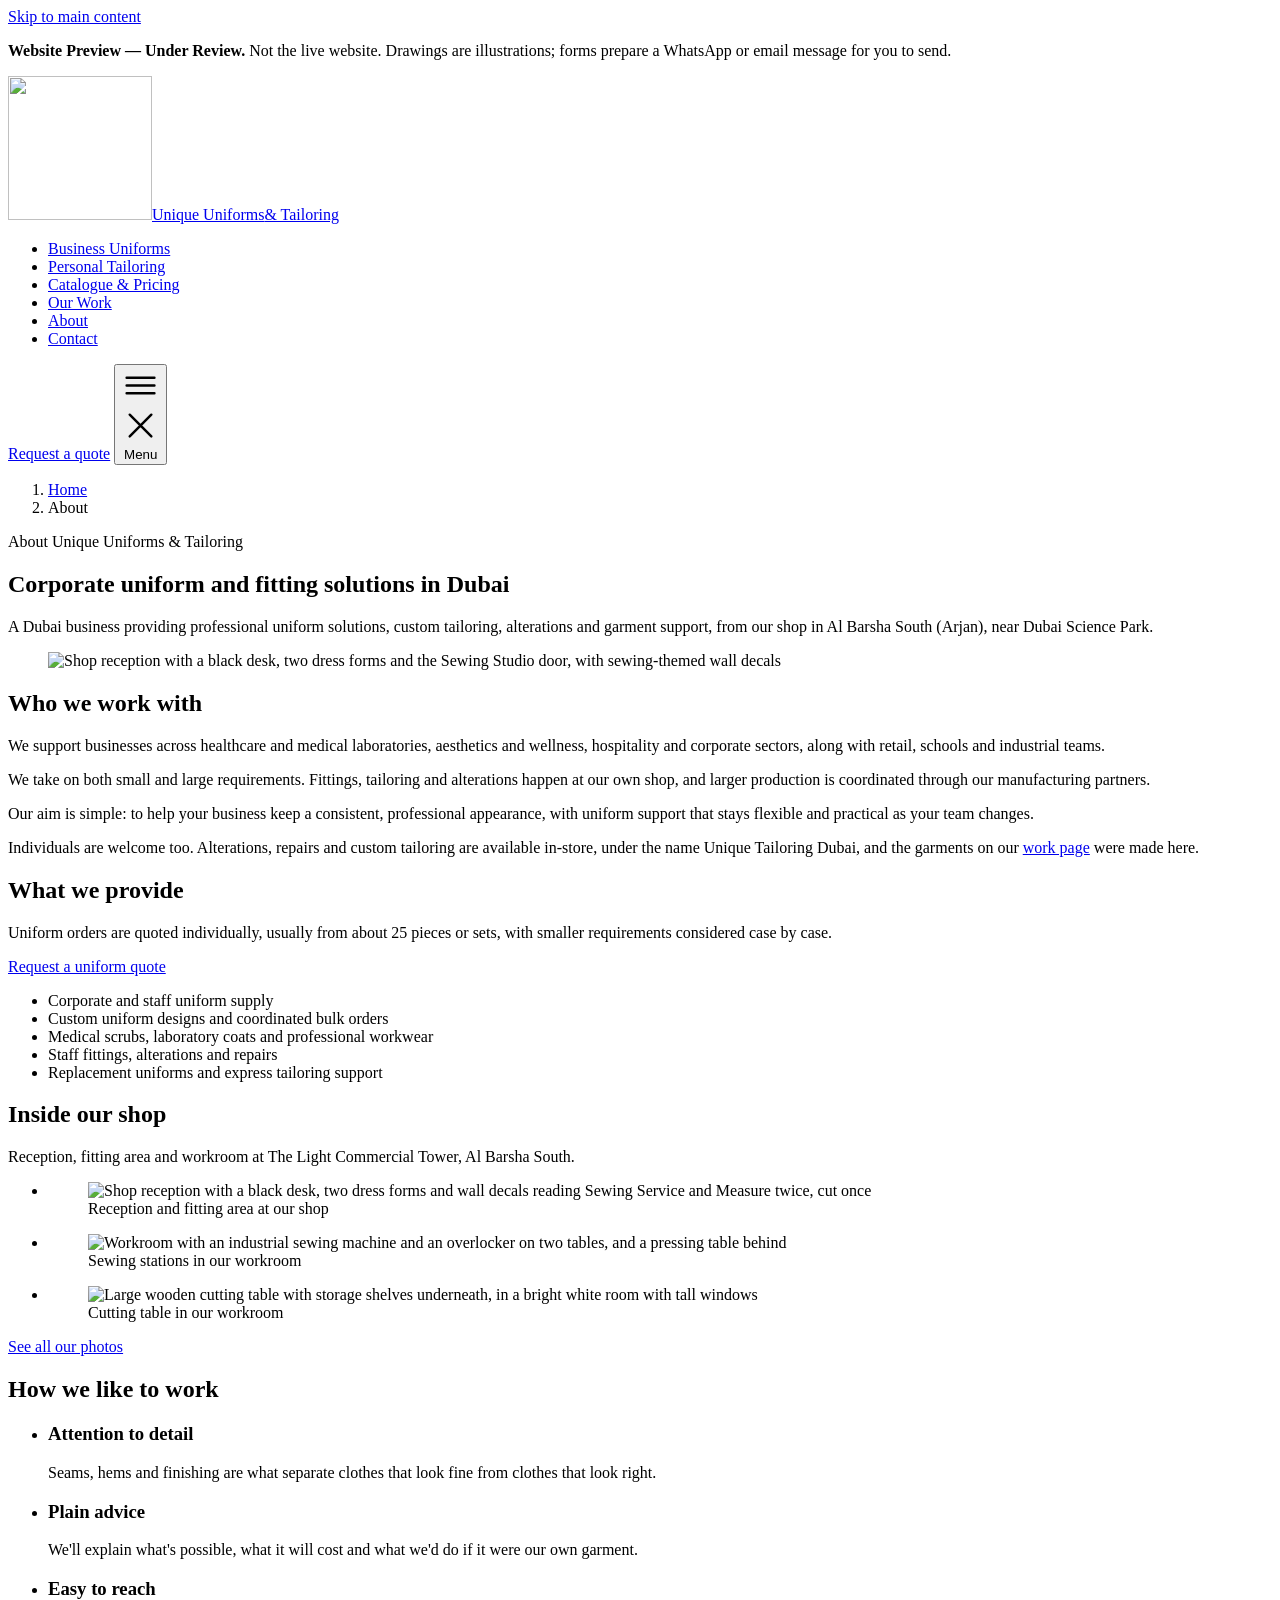
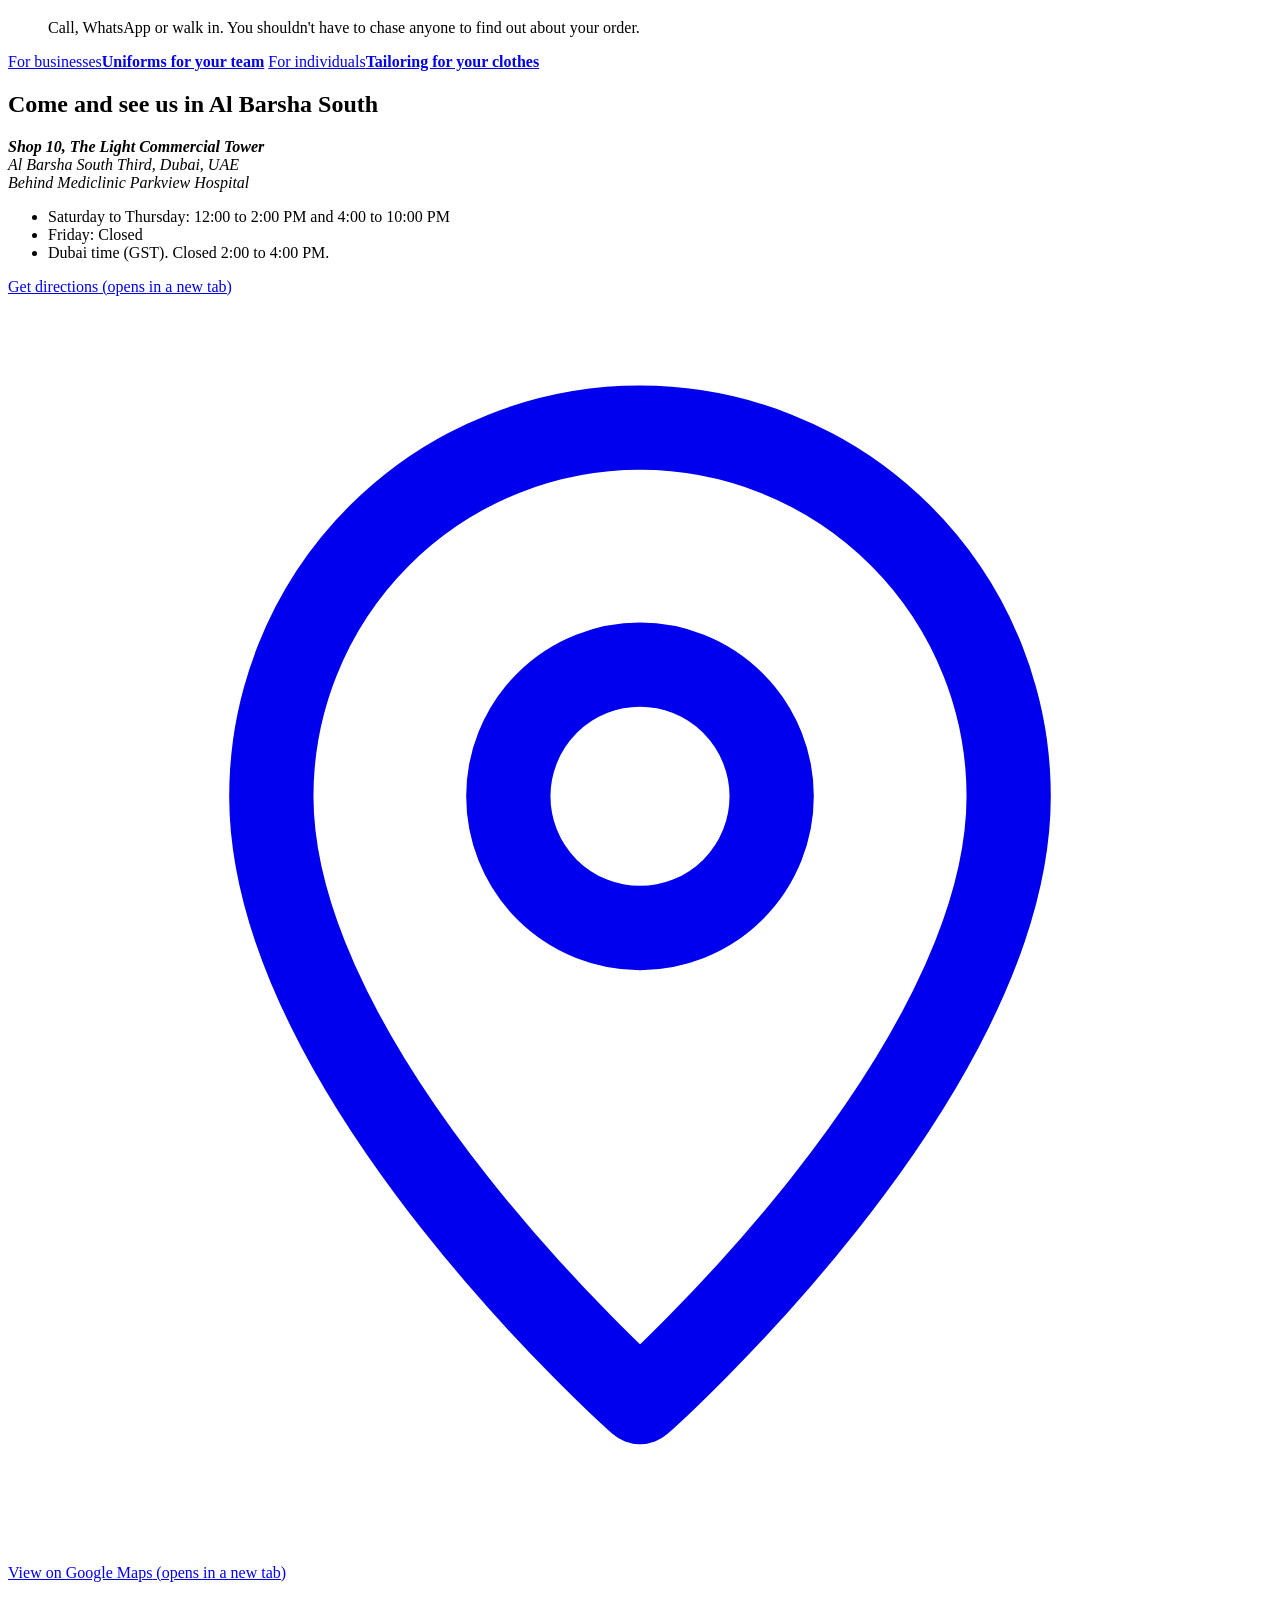
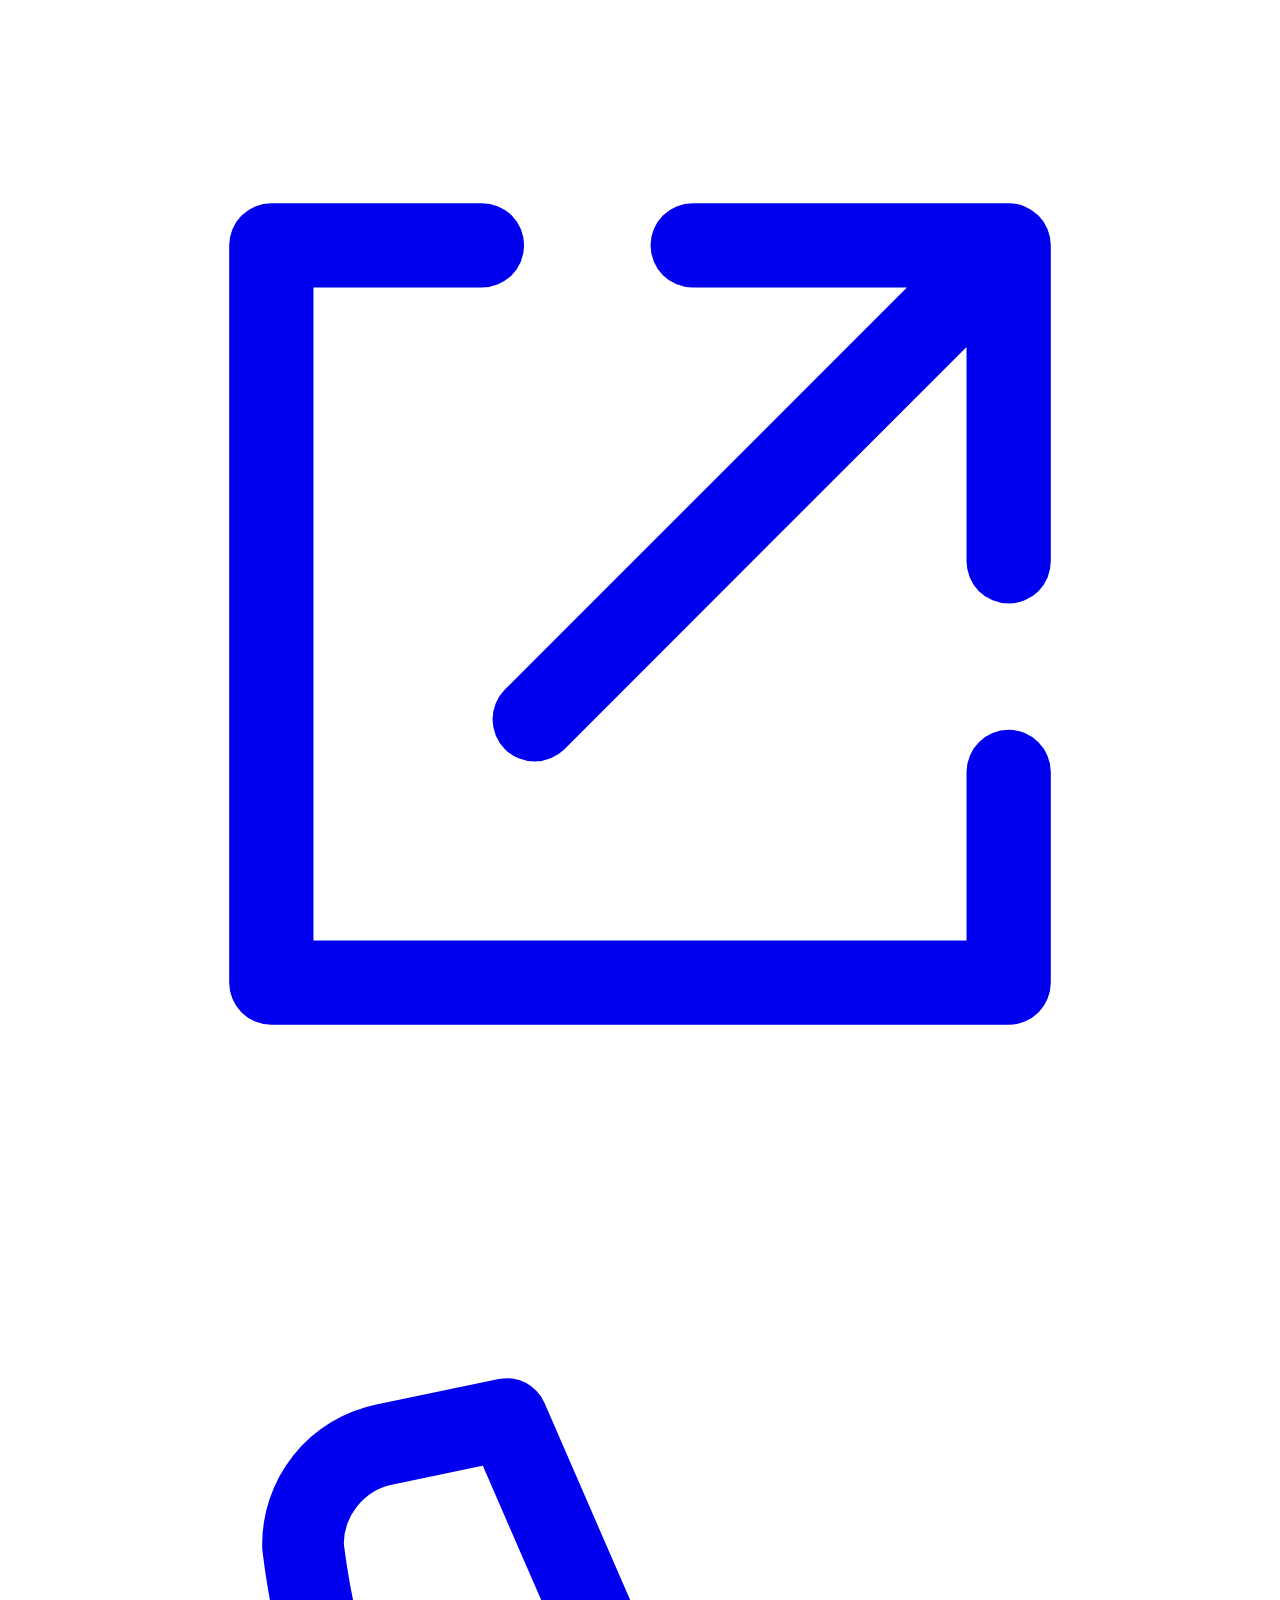
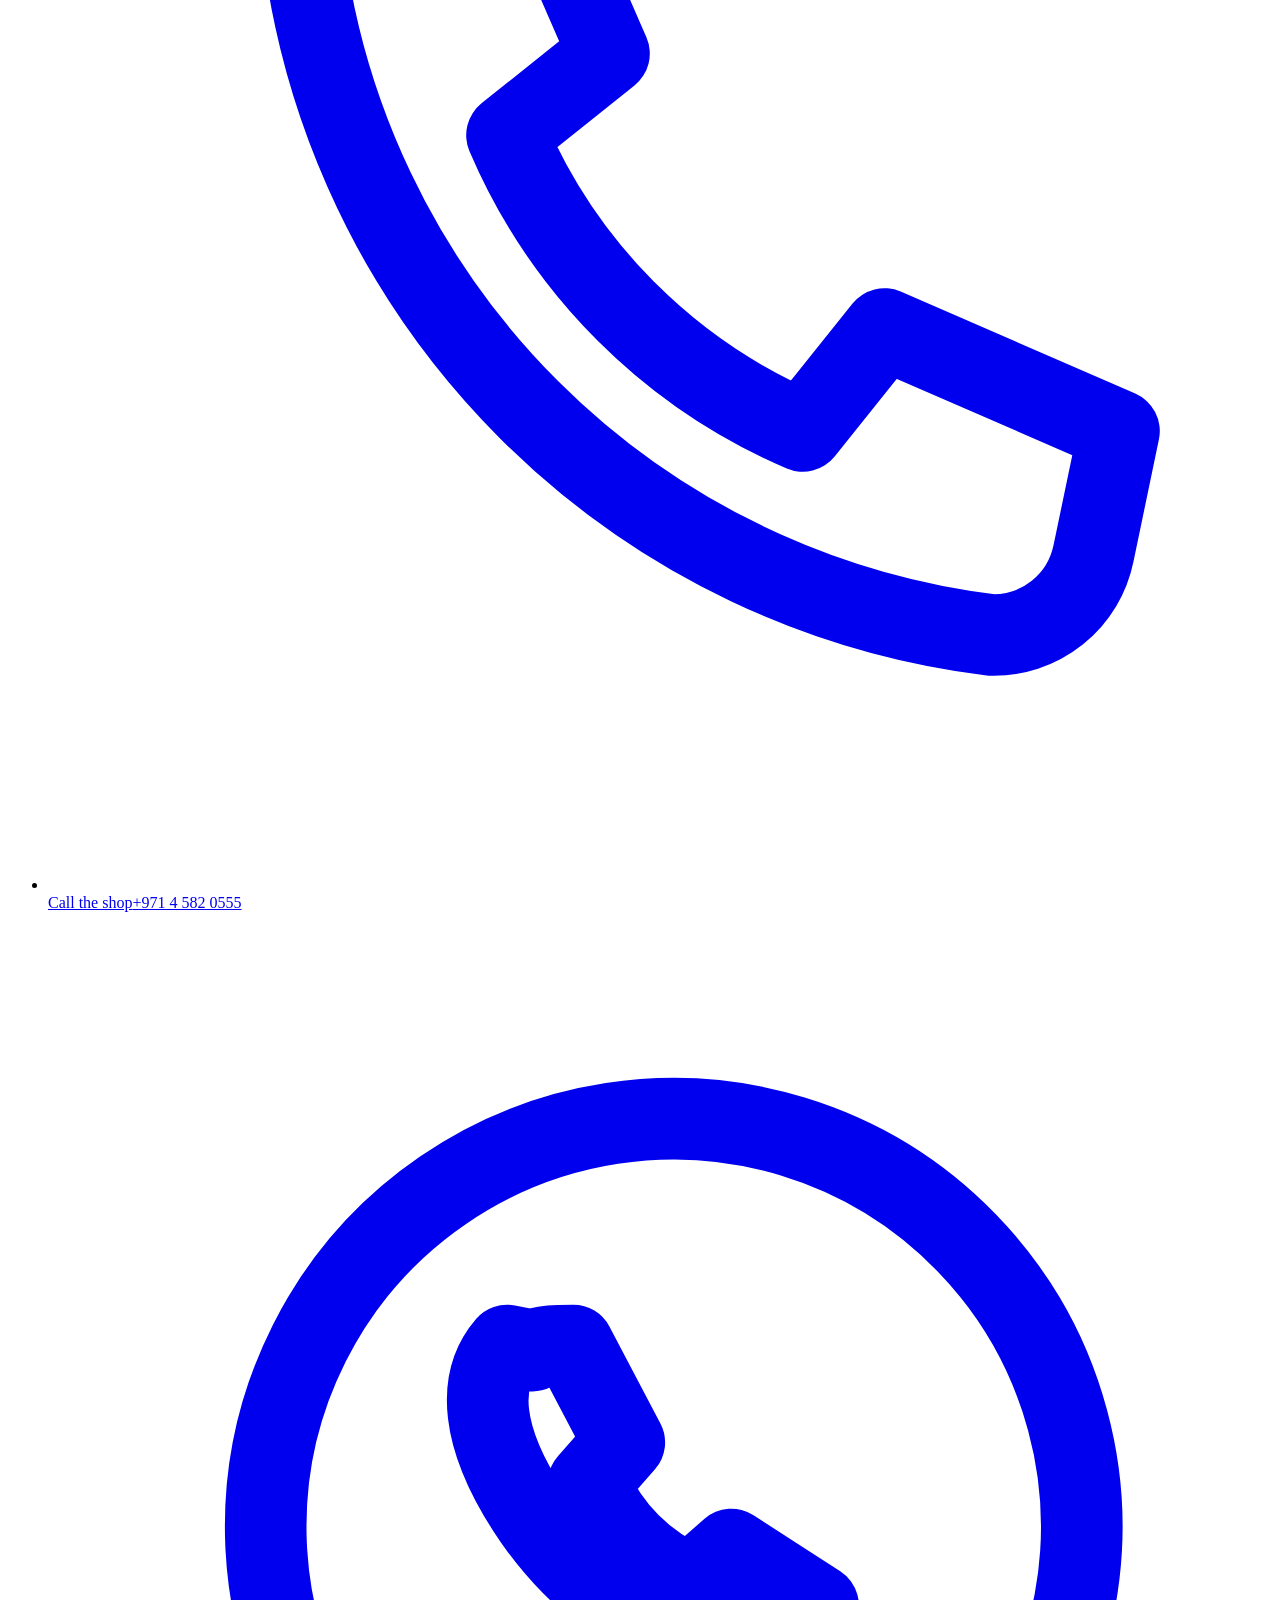
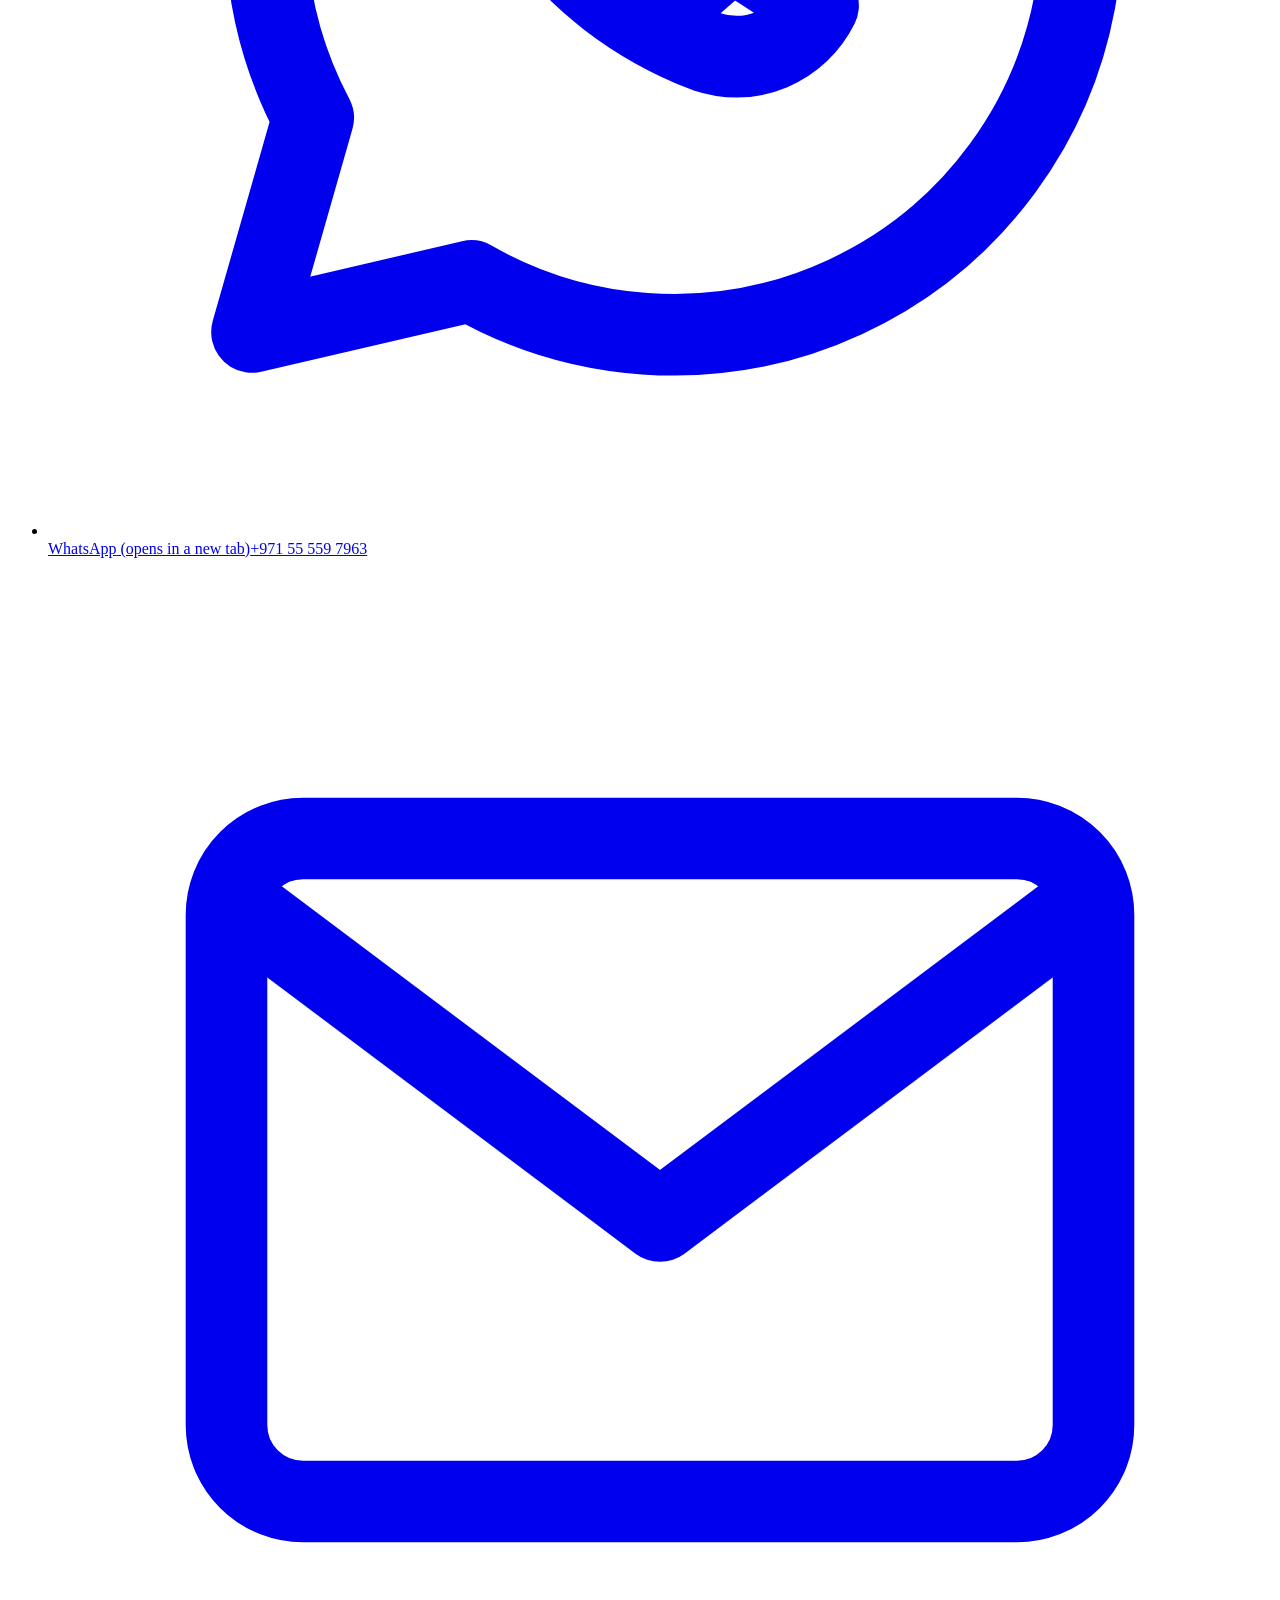
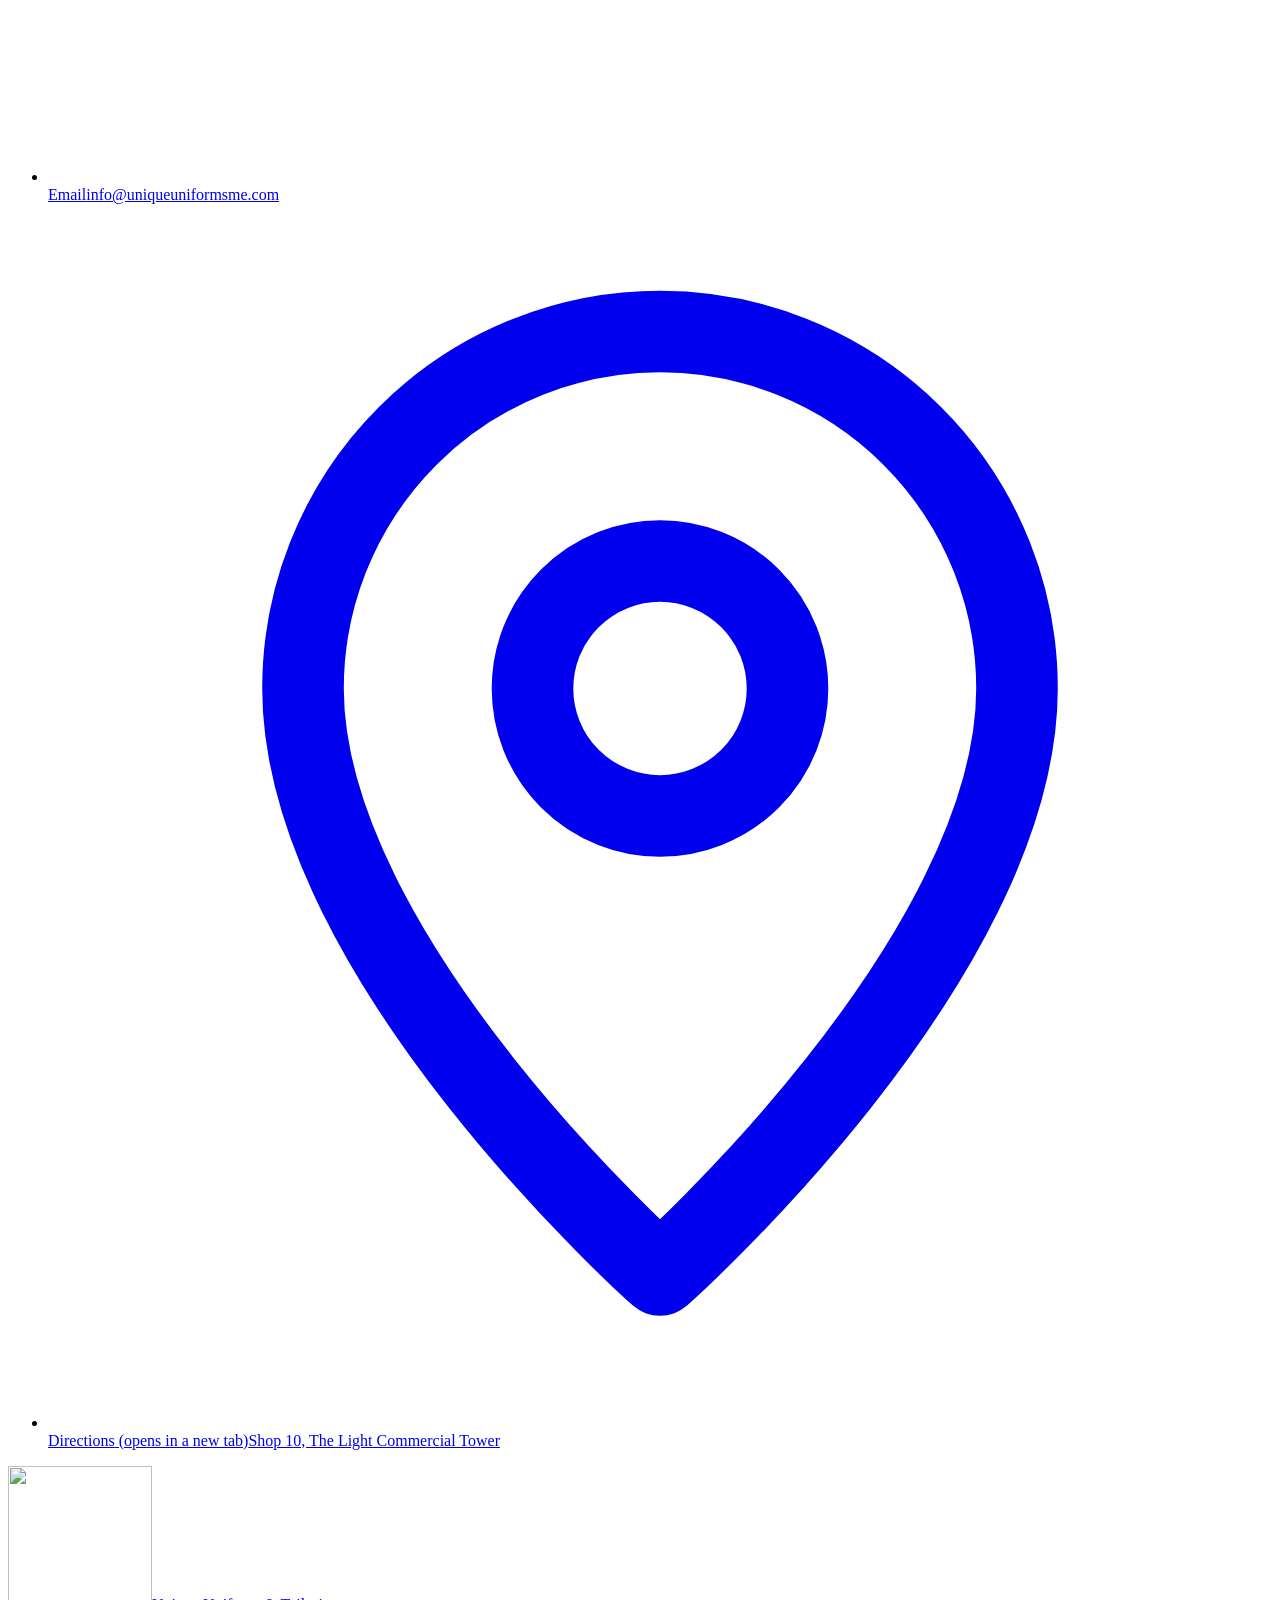
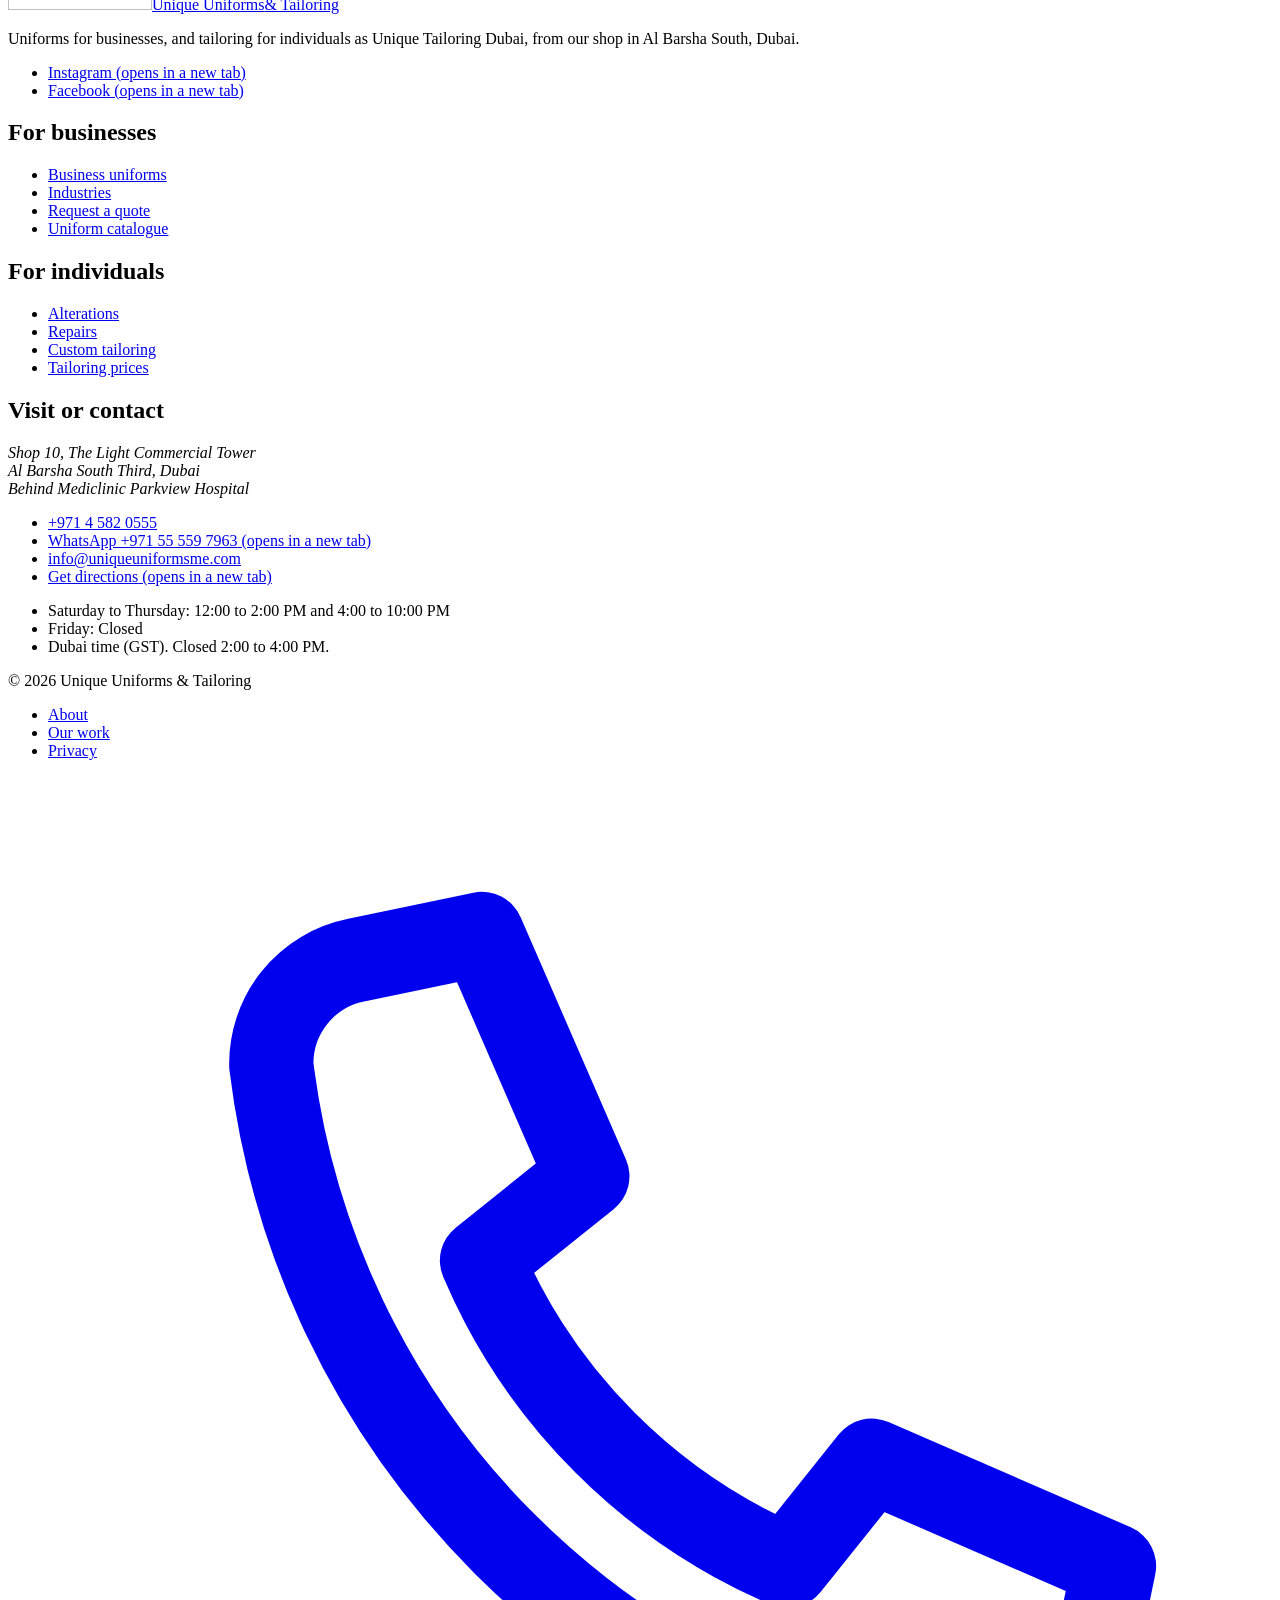
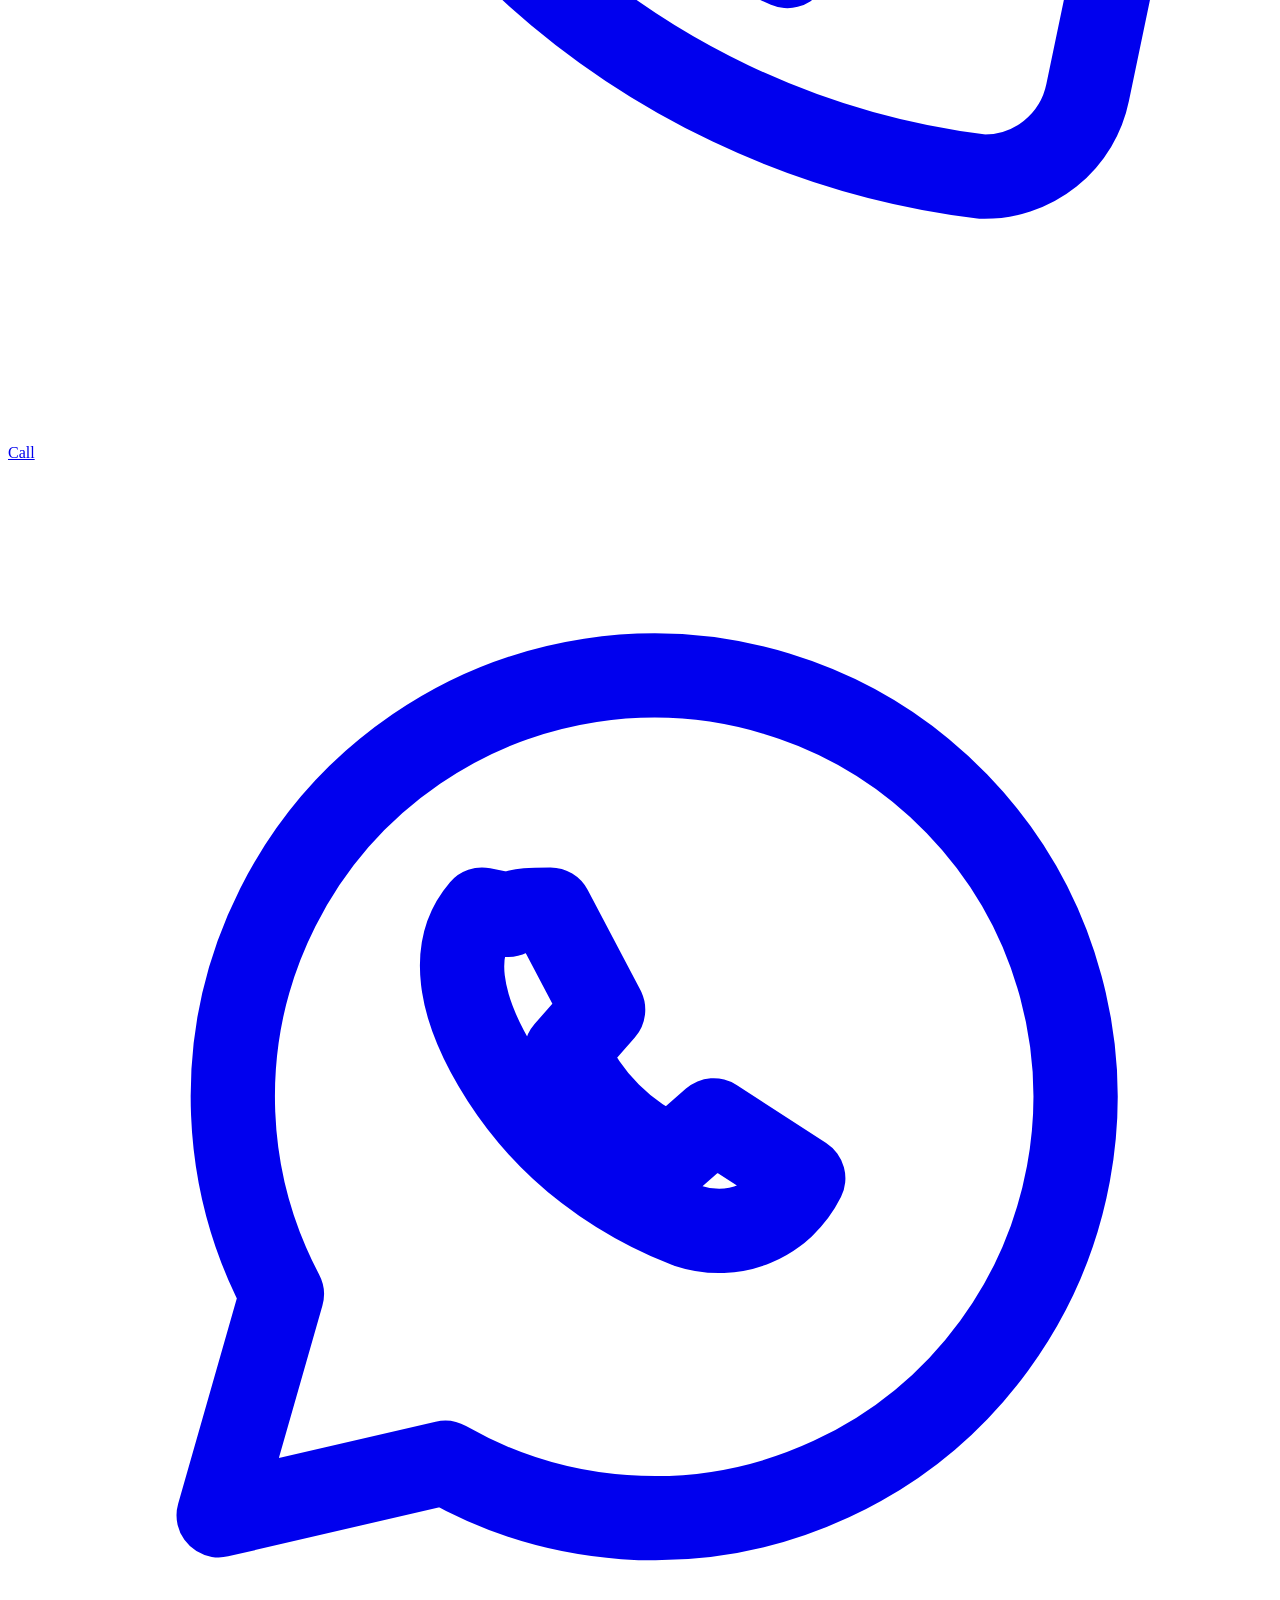
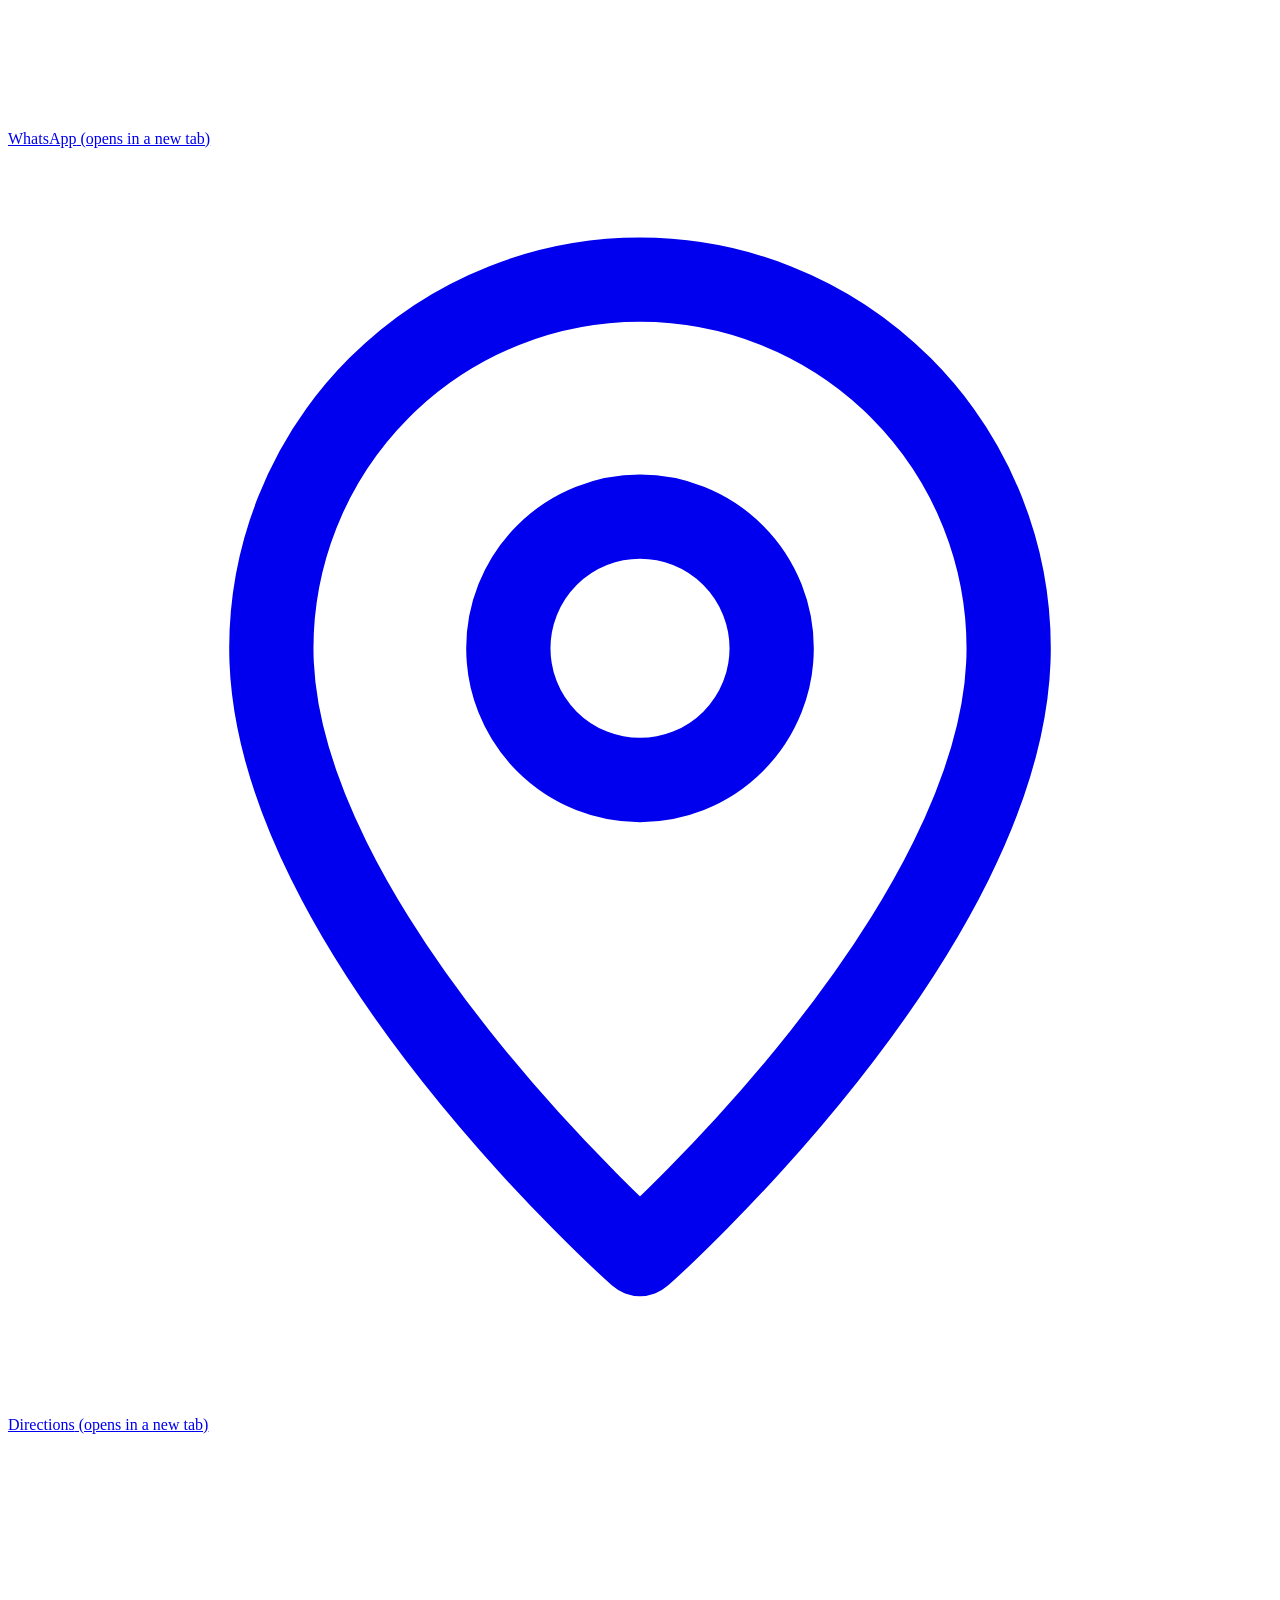
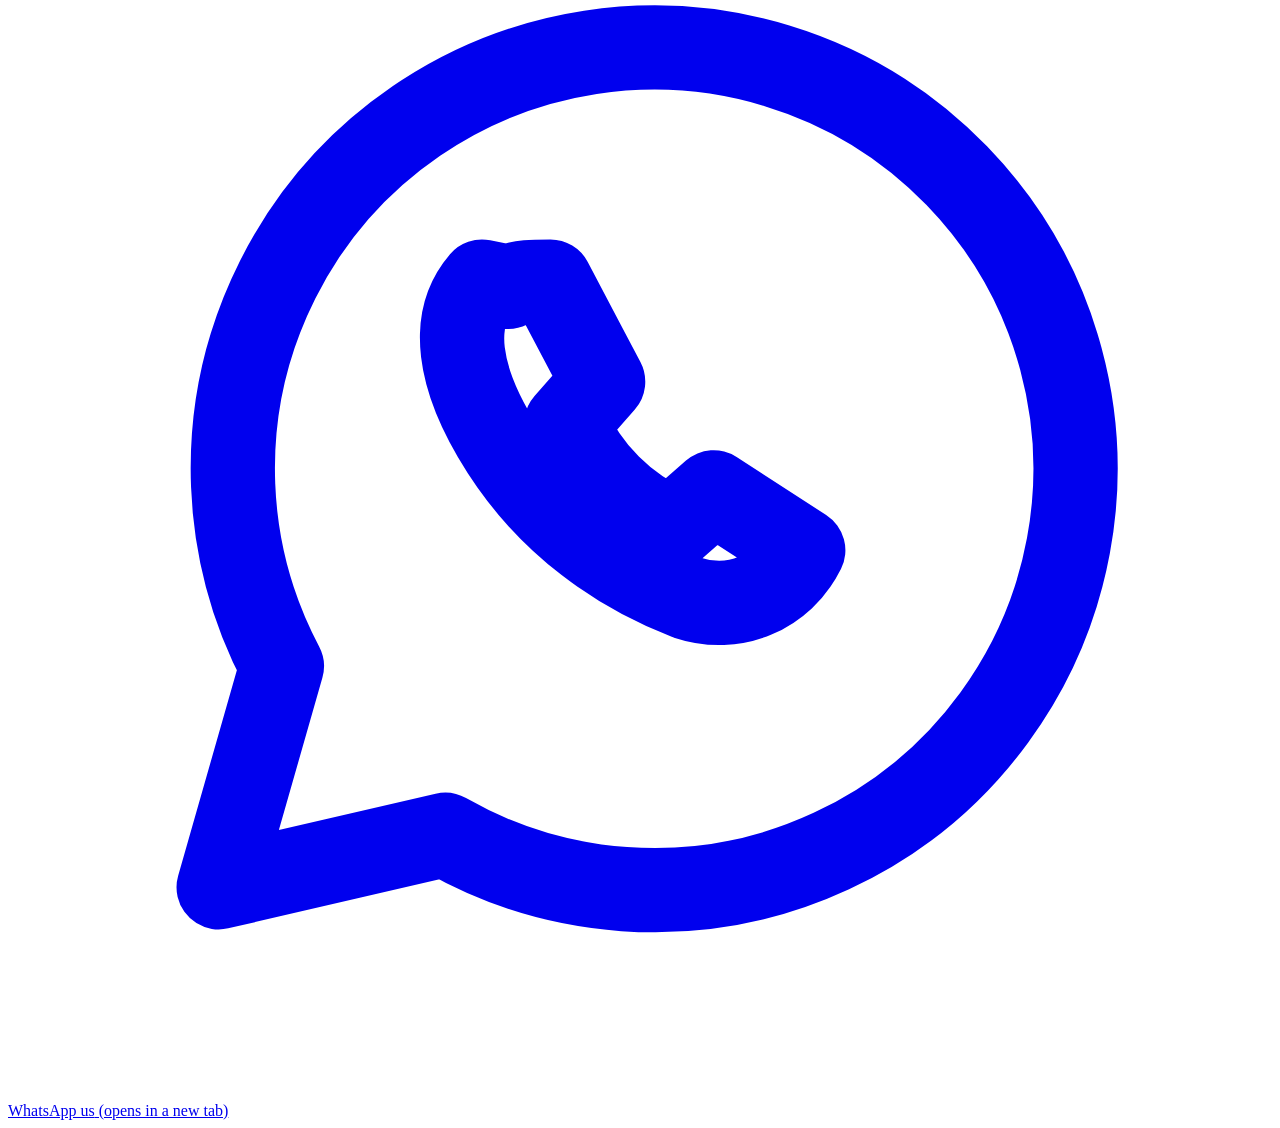
==== commit 3e0a59ce: "Update owner-review preview with the presentation redesign Built from main b5be162: slogan-led home " ====
--- a/about/index.html
+++ b/about/index.html
@@ -3,14 +3,14 @@
 <head>
 <meta charset="utf-8">
 <meta name="viewport" content="width=device-width, initial-scale=1">
-<title>About Us | Unique Uniforms &amp; Tailoring, Dubai</title>
-<meta name="description" content="Unique Uniforms &amp; Tailoring is a shop in Al Barsha South, Dubai, offering uniforms for businesses and tailoring for individuals.">
+<title>About Us | Corporate Uniform &amp; Fitting Solutions, Dubai</title>
+<meta name="description" content="Corporate and staff uniforms, fittings, alterations and tailoring in Al Barsha South (Arjan), Dubai, for healthcare, hospitality, beauty and corporate teams.">
 <meta name="robots" content="noindex,nofollow">
 <link rel="canonical" href="https://belalabdelaziz27-svg.github.io/unique-uniforms-website/about/">
 <meta property="og:type" content="website">
 <meta property="og:site_name" content="Unique Uniforms &amp; Tailoring">
-<meta property="og:title" content="About Us | Unique Uniforms &amp; Tailoring, Dubai">
-<meta property="og:description" content="Unique Uniforms &amp; Tailoring is a shop in Al Barsha South, Dubai, offering uniforms for businesses and tailoring for individuals.">
+<meta property="og:title" content="About Us | Corporate Uniform &amp; Fitting Solutions, Dubai">
+<meta property="og:description" content="Corporate and staff uniforms, fittings, alterations and tailoring in Al Barsha South (Arjan), Dubai, for healthcare, hospitality, beauty and corporate teams.">
 <meta property="og:url" content="https://belalabdelaziz27-svg.github.io/unique-uniforms-website/about/">
 <meta property="og:image" content="https://belalabdelaziz27-svg.github.io/unique-uniforms-website/images/og.png">
 <meta property="og:locale" content="en_AE">
@@ -21,9 +21,9 @@
 <link rel="preconnect" href="https://fonts.googleapis.com">
 <link rel="preconnect" href="https://fonts.gstatic.com" crossorigin>
 <link rel="stylesheet" href="https://fonts.googleapis.com/css2?family=Hanken+Grotesk:wght@400;500;600&family=Young+Serif&display=swap">
-<link rel="stylesheet" href="/unique-uniforms-website/assets/site.css?v=d6c77b62">
+<link rel="stylesheet" href="/unique-uniforms-website/assets/site.css?v=aa5e5859">
 <script>document.documentElement.classList.add('js')</script>
-<script src="/unique-uniforms-website/assets/site.js?v=d6c77b62" defer></script>
+<script src="/unique-uniforms-website/assets/site.js?v=aa5e5859" defer></script>
 <script type="application/ld+json">{"@context": "https://schema.org", "@type": "BreadcrumbList", "itemListElement": [{"@type": "ListItem", "position": 1, "name": "Home", "item": "https://belalabdelaziz27-svg.github.io/unique-uniforms-website/"}, {"@type": "ListItem", "position": 2, "name": "About", "item": "https://belalabdelaziz27-svg.github.io/unique-uniforms-website/about/"}]}</script>
 </head>
 <body>
@@ -62,19 +62,28 @@
 </header>
 <main id="main" tabindex="-1">
 <section class="page-hero page-hero--cloth page-hero--art"><div class="wrap page-hero__in">
-  <div class="page-hero__text"><nav class="crumbs" aria-label="Breadcrumb"><ol><li><a href="/unique-uniforms-website/">Home</a></li><li aria-current="page">About</li></ol></nav><h1>A neighbourhood tailor that also dresses whole teams</h1><p class="lede">Unique Uniforms &amp; Tailoring is a shop in Al Barsha South, Dubai. Businesses come to us for uniforms. Individuals come to us for alterations, repairs and custom tailoring, which we also offer under the name Unique Tailoring Dubai.</p>
-  </div><div class="page-hero__art"><figure class="plate plate--photo"><picture><source type="image/avif" srcset="/unique-uniforms-website/images/photos/P64-plate4x5-480.avif 480w, /unique-uniforms-website/images/photos/P64-plate4x5-800.avif 800w" sizes="(min-width: 900px) 384px, (min-width: 480px) 24rem, 100vw"><img src="/unique-uniforms-website/images/photos/P64-plate4x5-800.jpg" srcset="/unique-uniforms-website/images/photos/P64-plate4x5-480.jpg 480w, /unique-uniforms-website/images/photos/P64-plate4x5-800.jpg 800w" sizes="(min-width: 900px) 384px, (min-width: 480px) 24rem, 100vw" width="800" height="999" alt="Glass shop door with the Unique Uniforms &amp; Tailoring name, beside two floral armchairs and nesting tables" loading="eager" fetchpriority="high" decoding="async"></picture></figure></div>
+  <div class="page-hero__text"><nav class="crumbs" aria-label="Breadcrumb"><ol><li><a href="/unique-uniforms-website/">Home</a></li><li aria-current="page">About</li></ol></nav><p class="kicker">About Unique Uniforms &amp; Tailoring</p><h1>Corporate uniform and fitting solutions in Dubai</h1><p class="lede">A Dubai business providing professional uniform solutions, custom tailoring, alterations and garment support, from our shop in Al Barsha South (Arjan), near Dubai Science Park.</p>
+  </div><div class="page-hero__art"><figure class="plate plate--photo"><picture><source type="image/avif" srcset="/unique-uniforms-website/images/photos/P52-plate4x5-480.avif 480w, /unique-uniforms-website/images/photos/P52-plate4x5-769.avif 769w" sizes="(min-width: 900px) 384px, (min-width: 480px) 24rem, 100vw"><img src="/unique-uniforms-website/images/photos/P52-plate4x5-769.jpg" srcset="/unique-uniforms-website/images/photos/P52-plate4x5-480.jpg 480w, /unique-uniforms-website/images/photos/P52-plate4x5-769.jpg 769w" sizes="(min-width: 900px) 384px, (min-width: 480px) 24rem, 100vw" width="769" height="960" alt="Shop reception with a black desk, two dress forms and the Sewing Studio door, with sewing-themed wall decals" loading="eager" fetchpriority="high" decoding="async"></picture></figure></div>
 </div></section>
 <section class="section"><div class="wrap two-col">
-  <div><h2>Two kinds of customer, one way of working</h2></div>
+  <div><h2>Who we work with</h2>
+    <p class="lede">We support businesses across healthcare and medical laboratories, aesthetics and wellness, hospitality and corporate sectors, along with retail, schools and industrial teams.</p></div>
   <div class="prose">
-    <p>A shirt being taken in and a uniform for a full team may seem like very different jobs. To us, they start the same way: listening to what the garment has to do, measuring carefully, and paying attention to the details people notice when they wear it.</p>
-    <p>We look after men, women and children, and the coats, dresses and uniforms on our <a href="/unique-uniforms-website/our-work/">work page</a> were all made here. We'd rather build a lasting relationship with a customer than simply finish one job. We're a real shop you can walk into. If something can't be done, or isn't worth doing, we'd rather tell you.</p>
+    <p>We take on both small and large requirements. Fittings, tailoring and alterations happen at our own shop, and larger production is coordinated through our manufacturing partners.</p>
+    <p>Our aim is simple: to help your business keep a consistent, professional appearance, with uniform support that stays flexible and practical as your team changes.</p>
+    <p>Individuals are welcome too. Alterations, repairs and custom tailoring are available in-store, under the name Unique Tailoring Dubai, and the garments on our <a href="/unique-uniforms-website/our-work/">work page</a> were made here.</p>
   </div>
 </div></section>
-<section class="section section--paper"><div class="wrap">
-  <header class="sec-head "><h2>Inside our shop</h2><p class="lede">Reception, waiting area and workroom at our shop in The Light Commercial Tower.</p></header>
-  <ul class="photo-strip"><li><figure class="plate plate--photo"><picture><source type="image/avif" srcset="/unique-uniforms-website/images/photos/P52-plate4x5-480.avif 480w, /unique-uniforms-website/images/photos/P52-plate4x5-769.avif 769w" sizes="(min-width: 1100px) 400px, (min-width: 720px) 30vw, 50vw"><img src="/unique-uniforms-website/images/photos/P52-plate4x5-769.jpg" srcset="/unique-uniforms-website/images/photos/P52-plate4x5-480.jpg 480w, /unique-uniforms-website/images/photos/P52-plate4x5-769.jpg 769w" sizes="(min-width: 1100px) 400px, (min-width: 720px) 30vw, 50vw" width="769" height="960" alt="Shop reception with a black desk, two dress forms and the Sewing Studio door, with sewing-themed wall decals" loading="lazy" decoding="async"></picture><figcaption>Reception at our Al Barsha South shop</figcaption></figure></li><li><figure class="plate plate--photo"><picture><source type="image/avif" srcset="/unique-uniforms-website/images/photos/P34-plate4x5-480.avif 480w, /unique-uniforms-website/images/photos/P34-plate4x5-800.avif 800w" sizes="(min-width: 1100px) 400px, (min-width: 720px) 30vw, 50vw"><img src="/unique-uniforms-website/images/photos/P34-plate4x5-800.jpg" srcset="/unique-uniforms-website/images/photos/P34-plate4x5-480.jpg 480w, /unique-uniforms-website/images/photos/P34-plate4x5-800.jpg 800w" sizes="(min-width: 1100px) 400px, (min-width: 720px) 30vw, 50vw" width="800" height="999" alt="Two floral armchairs with pale blue seats and a stack of nesting tables beside a frosted glass door" loading="lazy" decoding="async"></picture><figcaption>Waiting area at our shop</figcaption></figure></li><li><figure class="plate plate--photo"><picture><source type="image/avif" srcset="/unique-uniforms-website/images/photos/P62-plate4x5-480.avif 480w, /unique-uniforms-website/images/photos/P62-plate4x5-492.avif 492w" sizes="(min-width: 1100px) 400px, (min-width: 720px) 30vw, 50vw"><img src="/unique-uniforms-website/images/photos/P62-plate4x5-492.jpg" srcset="/unique-uniforms-website/images/photos/P62-plate4x5-480.jpg 480w, /unique-uniforms-website/images/photos/P62-plate4x5-492.jpg 492w" sizes="(min-width: 1100px) 400px, (min-width: 720px) 30vw, 50vw" width="492" height="614" alt="Workroom with an industrial sewing machine and an overlocker on two tables, and a pressing table behind" loading="lazy" decoding="async"></picture><figcaption>Sewing stations in our workroom</figcaption></figure></li><li><figure class="plate plate--photo"><picture><source type="image/avif" srcset="/unique-uniforms-website/images/photos/P63-plate4x5-480.avif 480w, /unique-uniforms-website/images/photos/P63-plate4x5-634.avif 634w" sizes="(min-width: 1100px) 400px, (min-width: 720px) 30vw, 50vw"><img src="/unique-uniforms-website/images/photos/P63-plate4x5-634.jpg" srcset="/unique-uniforms-website/images/photos/P63-plate4x5-480.jpg 480w, /unique-uniforms-website/images/photos/P63-plate4x5-634.jpg 634w" sizes="(min-width: 1100px) 400px, (min-width: 720px) 30vw, 50vw" width="634" height="792" alt="Large wooden cutting table with storage shelves underneath, in a bright white room with tall windows" loading="lazy" decoding="async"></picture><figcaption>Cutting table in our workroom</figcaption></figure></li></ul>
+<section class="section section--paper"><div class="wrap two-col">
+  <div><h2>What we provide</h2>
+    <p class="lede">Uniform orders are quoted individually, usually from about 25 pieces or sets, with smaller requirements considered case by case.</p>
+    <div class="actions"><a class="btn btn--primary" href="/unique-uniforms-website/business-uniforms/#quote" ><span>Request a uniform quote</span></a></div></div>
+  <div><ul class="tick-list"><li>Corporate and staff uniform supply</li><li>Custom uniform designs and coordinated bulk orders</li><li>Medical scrubs, laboratory coats and professional workwear</li><li>Staff fittings, alterations and repairs</li><li>Replacement uniforms and express tailoring support</li></ul></div>
+</div></section>
+<section class="section"><div class="wrap">
+  <header class="sec-head "><h2>Inside our shop</h2><p class="lede">Reception, fitting area and workroom at The Light Commercial Tower, Al Barsha South.</p></header>
+  <ul class="photo-strip"><li><figure class="plate plate--photo"><picture><source type="image/avif" srcset="/unique-uniforms-website/images/photos/P58-plate4x5-480.avif 480w, /unique-uniforms-website/images/photos/P58-plate4x5-800.avif 800w" sizes="(min-width: 1100px) 400px, (min-width: 720px) 30vw, 50vw"><img src="/unique-uniforms-website/images/photos/P58-plate4x5-800.jpg" srcset="/unique-uniforms-website/images/photos/P58-plate4x5-480.jpg 480w, /unique-uniforms-website/images/photos/P58-plate4x5-800.jpg 800w" sizes="(min-width: 1100px) 400px, (min-width: 720px) 30vw, 50vw" width="800" height="999" alt="Shop reception with a black desk, two dress forms and wall decals reading Sewing Service and Measure twice, cut once" loading="lazy" decoding="async"></picture><figcaption>Reception and fitting area at our shop</figcaption></figure></li><li><figure class="plate plate--photo"><picture><source type="image/avif" srcset="/unique-uniforms-website/images/photos/P62-plate4x5-480.avif 480w, /unique-uniforms-website/images/photos/P62-plate4x5-492.avif 492w" sizes="(min-width: 1100px) 400px, (min-width: 720px) 30vw, 50vw"><img src="/unique-uniforms-website/images/photos/P62-plate4x5-492.jpg" srcset="/unique-uniforms-website/images/photos/P62-plate4x5-480.jpg 480w, /unique-uniforms-website/images/photos/P62-plate4x5-492.jpg 492w" sizes="(min-width: 1100px) 400px, (min-width: 720px) 30vw, 50vw" width="492" height="614" alt="Workroom with an industrial sewing machine and an overlocker on two tables, and a pressing table behind" loading="lazy" decoding="async"></picture><figcaption>Sewing stations in our workroom</figcaption></figure></li><li><figure class="plate plate--photo"><picture><source type="image/avif" srcset="/unique-uniforms-website/images/photos/P63-plate4x5-480.avif 480w, /unique-uniforms-website/images/photos/P63-plate4x5-634.avif 634w" sizes="(min-width: 1100px) 400px, (min-width: 720px) 30vw, 50vw"><img src="/unique-uniforms-website/images/photos/P63-plate4x5-634.jpg" srcset="/unique-uniforms-website/images/photos/P63-plate4x5-480.jpg 480w, /unique-uniforms-website/images/photos/P63-plate4x5-634.jpg 634w" sizes="(min-width: 1100px) 400px, (min-width: 720px) 30vw, 50vw" width="634" height="792" alt="Large wooden cutting table with storage shelves underneath, in a bright white room with tall windows" loading="lazy" decoding="async"></picture><figcaption>Cutting table in our workroom</figcaption></figure></li></ul>
+  <div class="actions"><a class="text-link" href="/unique-uniforms-website/our-work/">See all our photos</a></div>
 </div></section>
 <section class="section section--cloth"><div class="wrap">
   <header class="sec-head "><h2>How we like to work</h2></header>
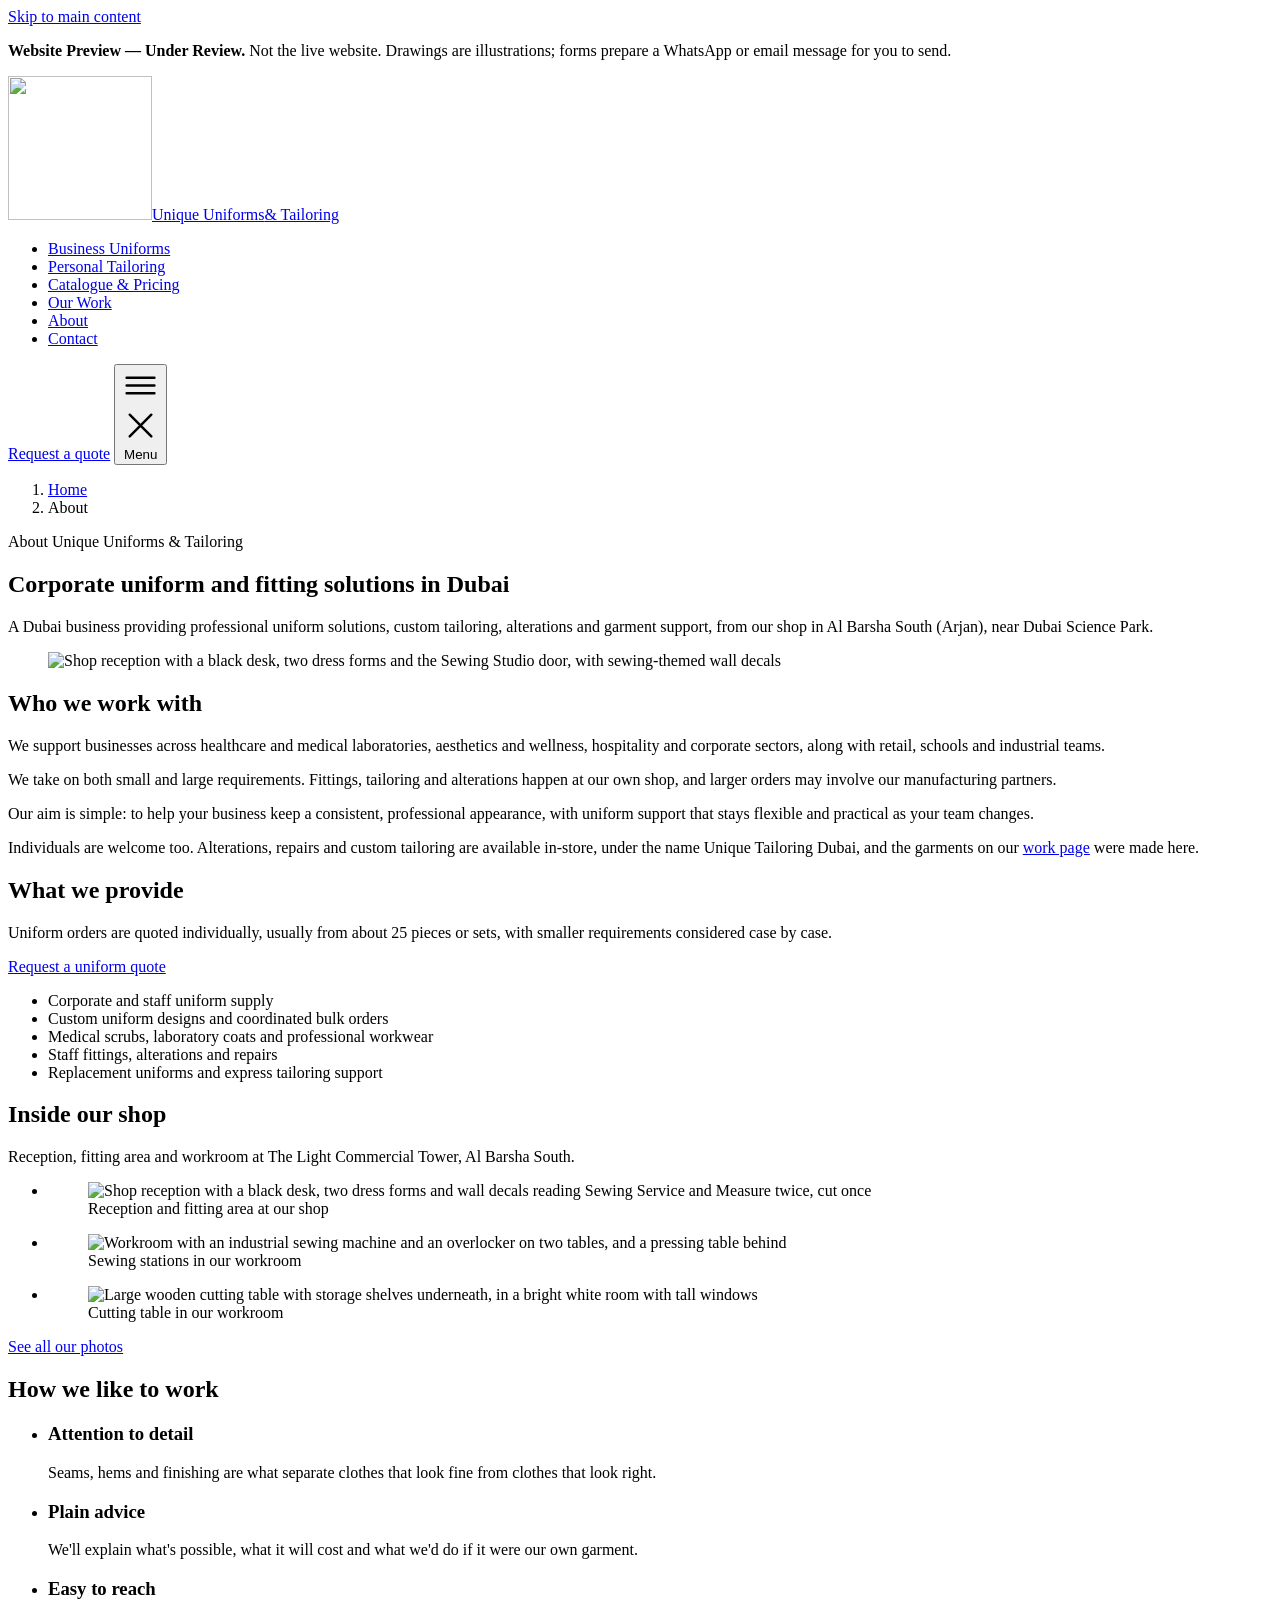
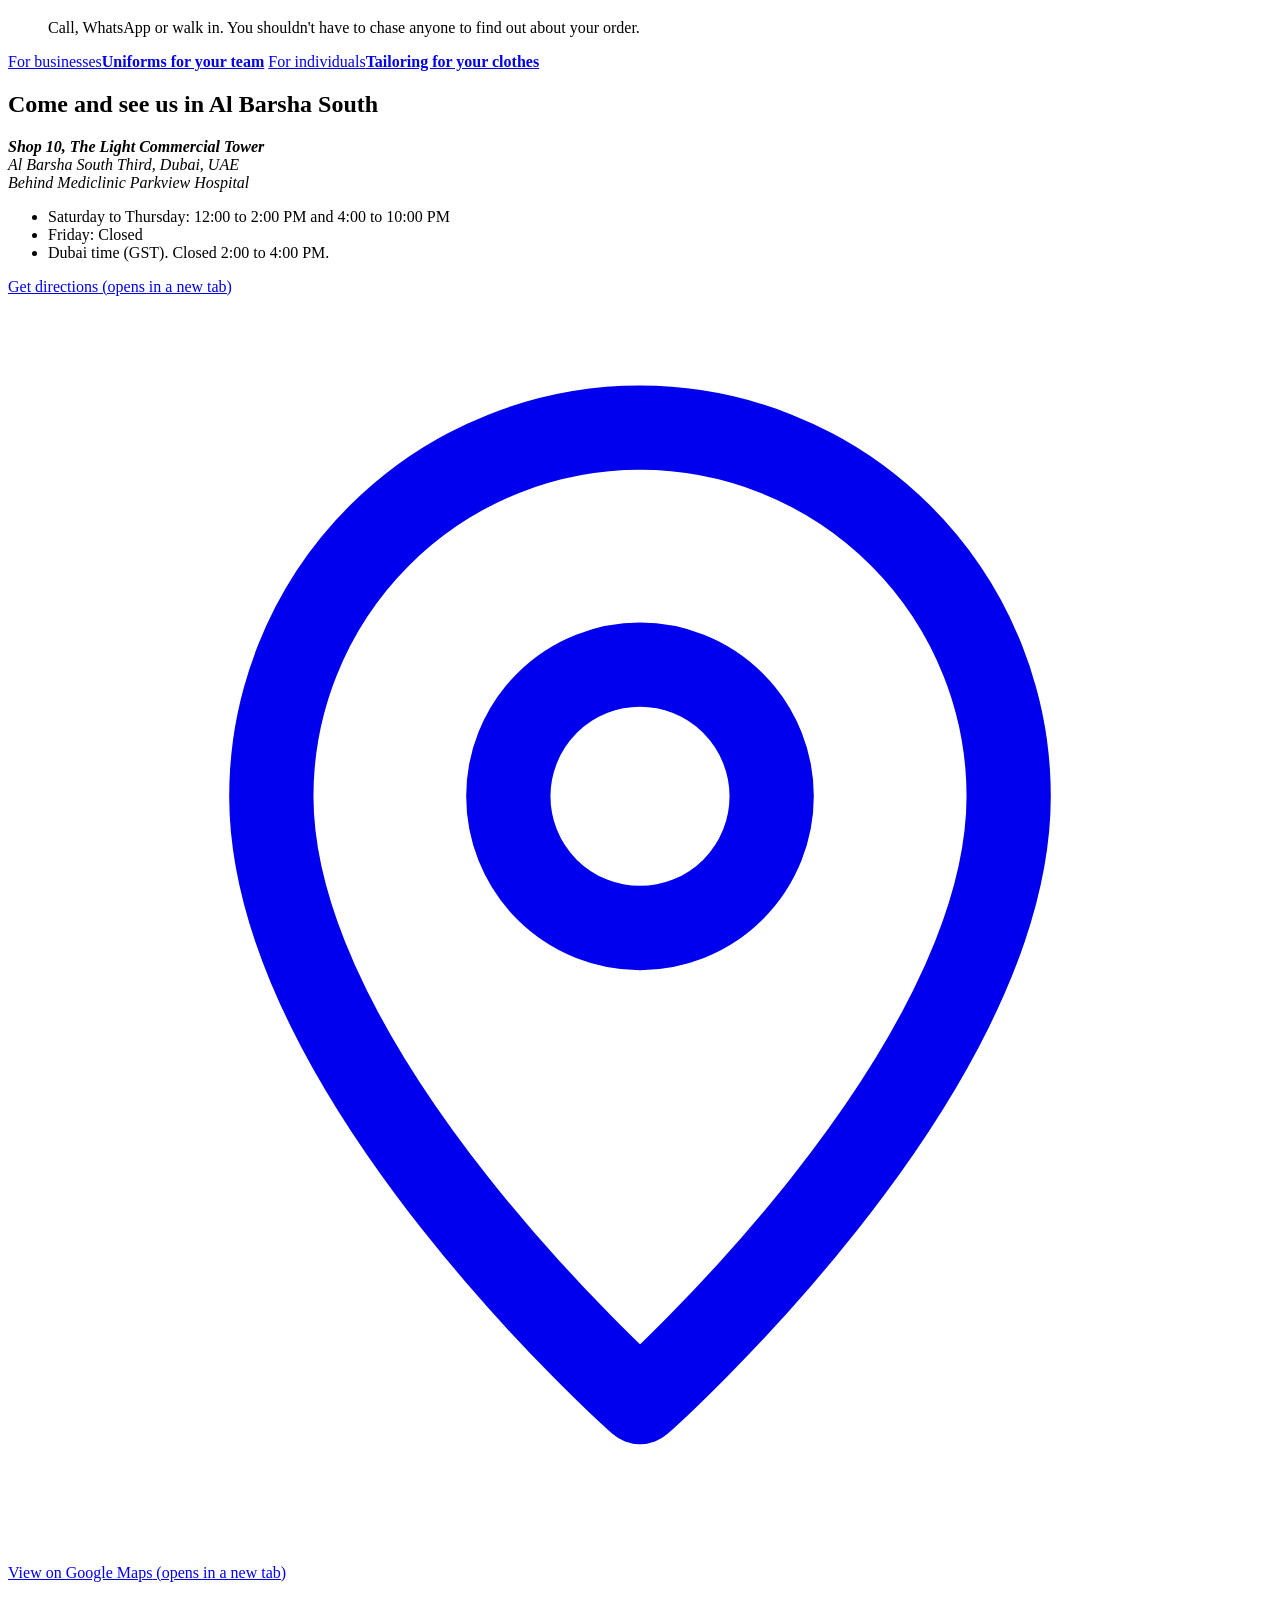
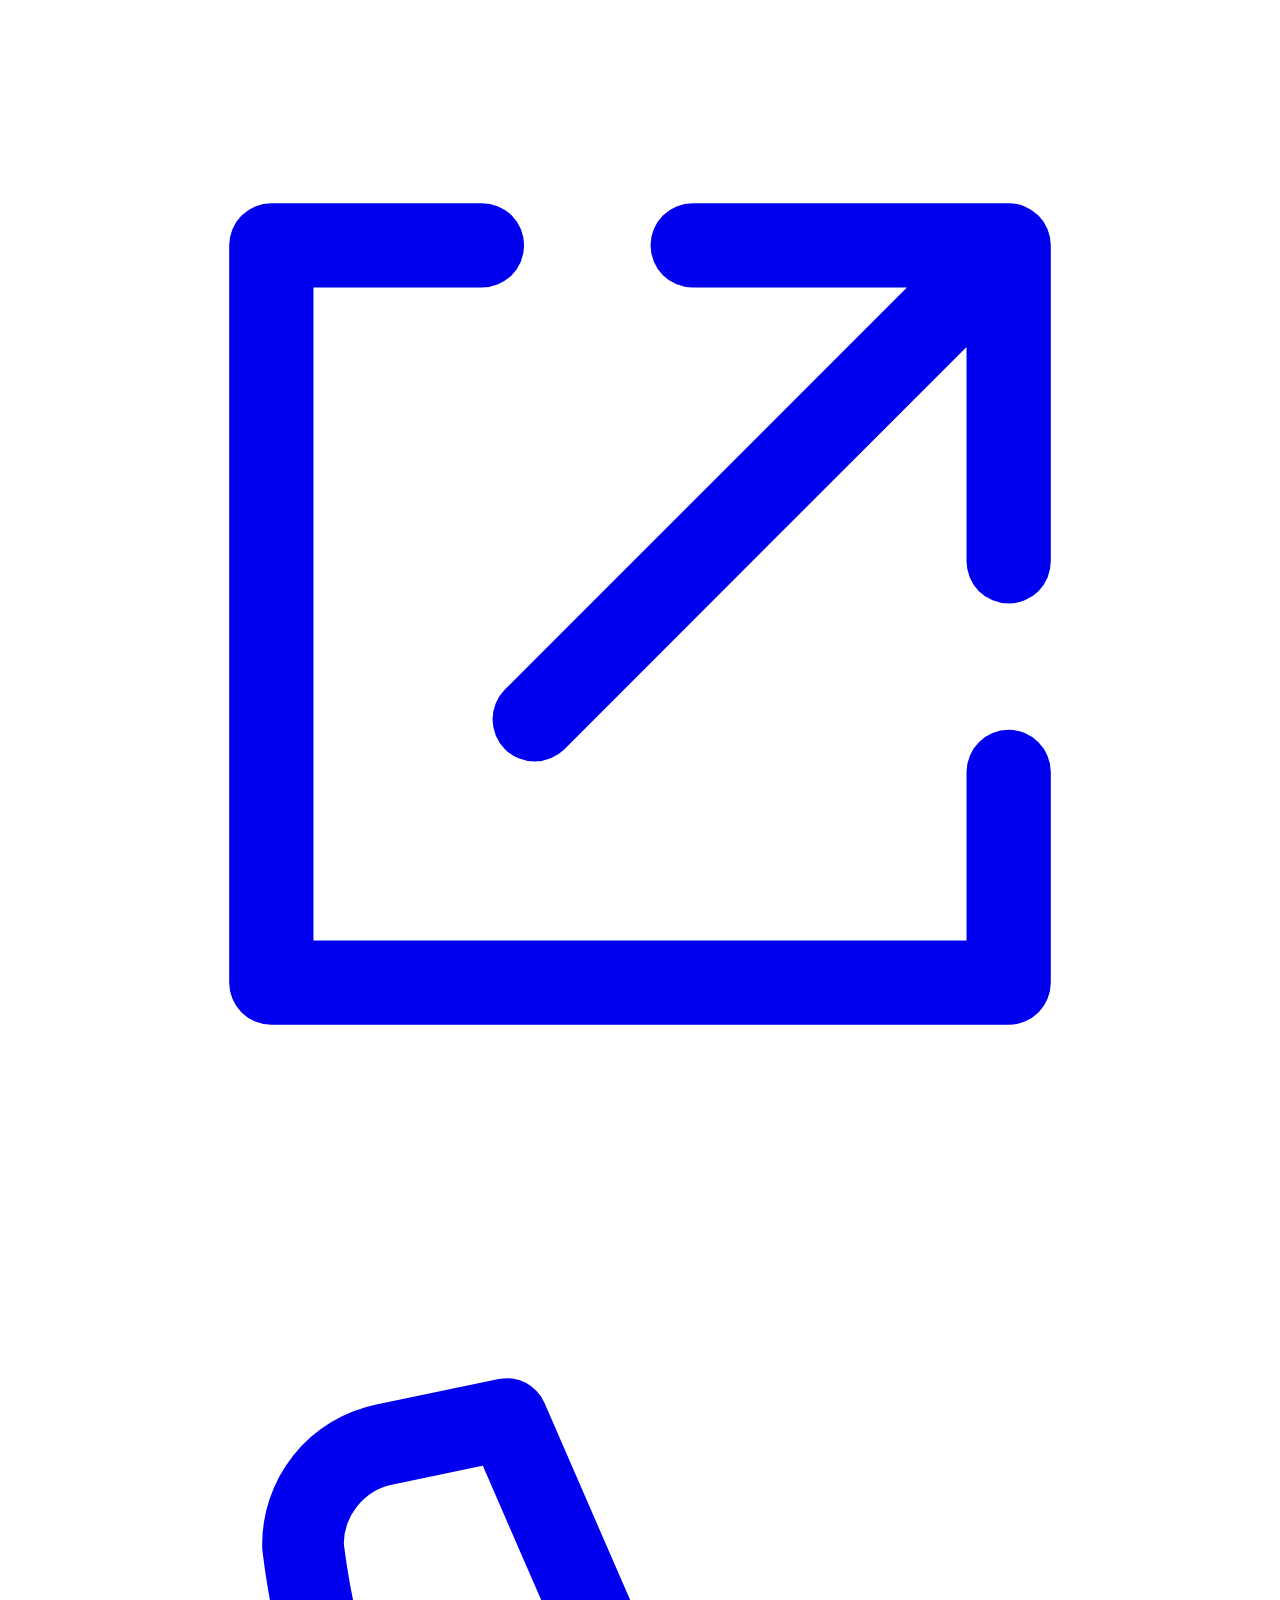
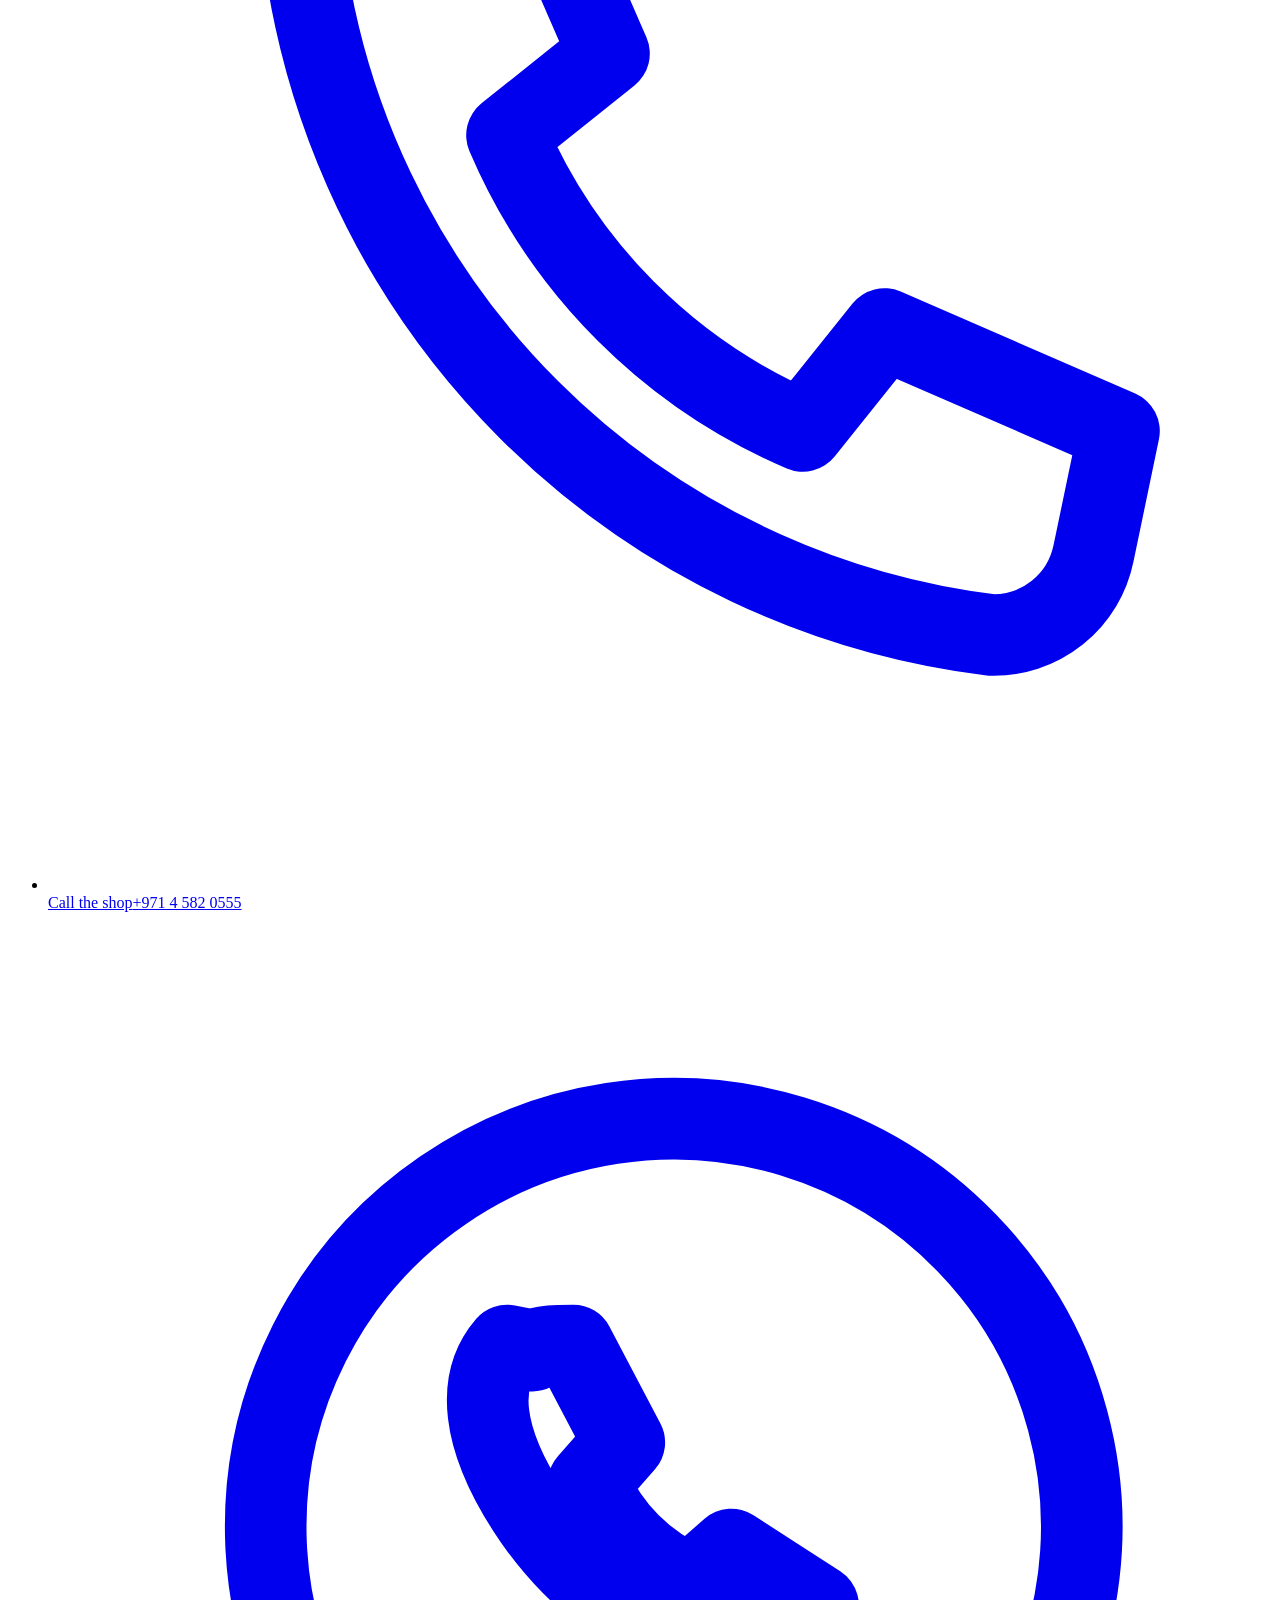
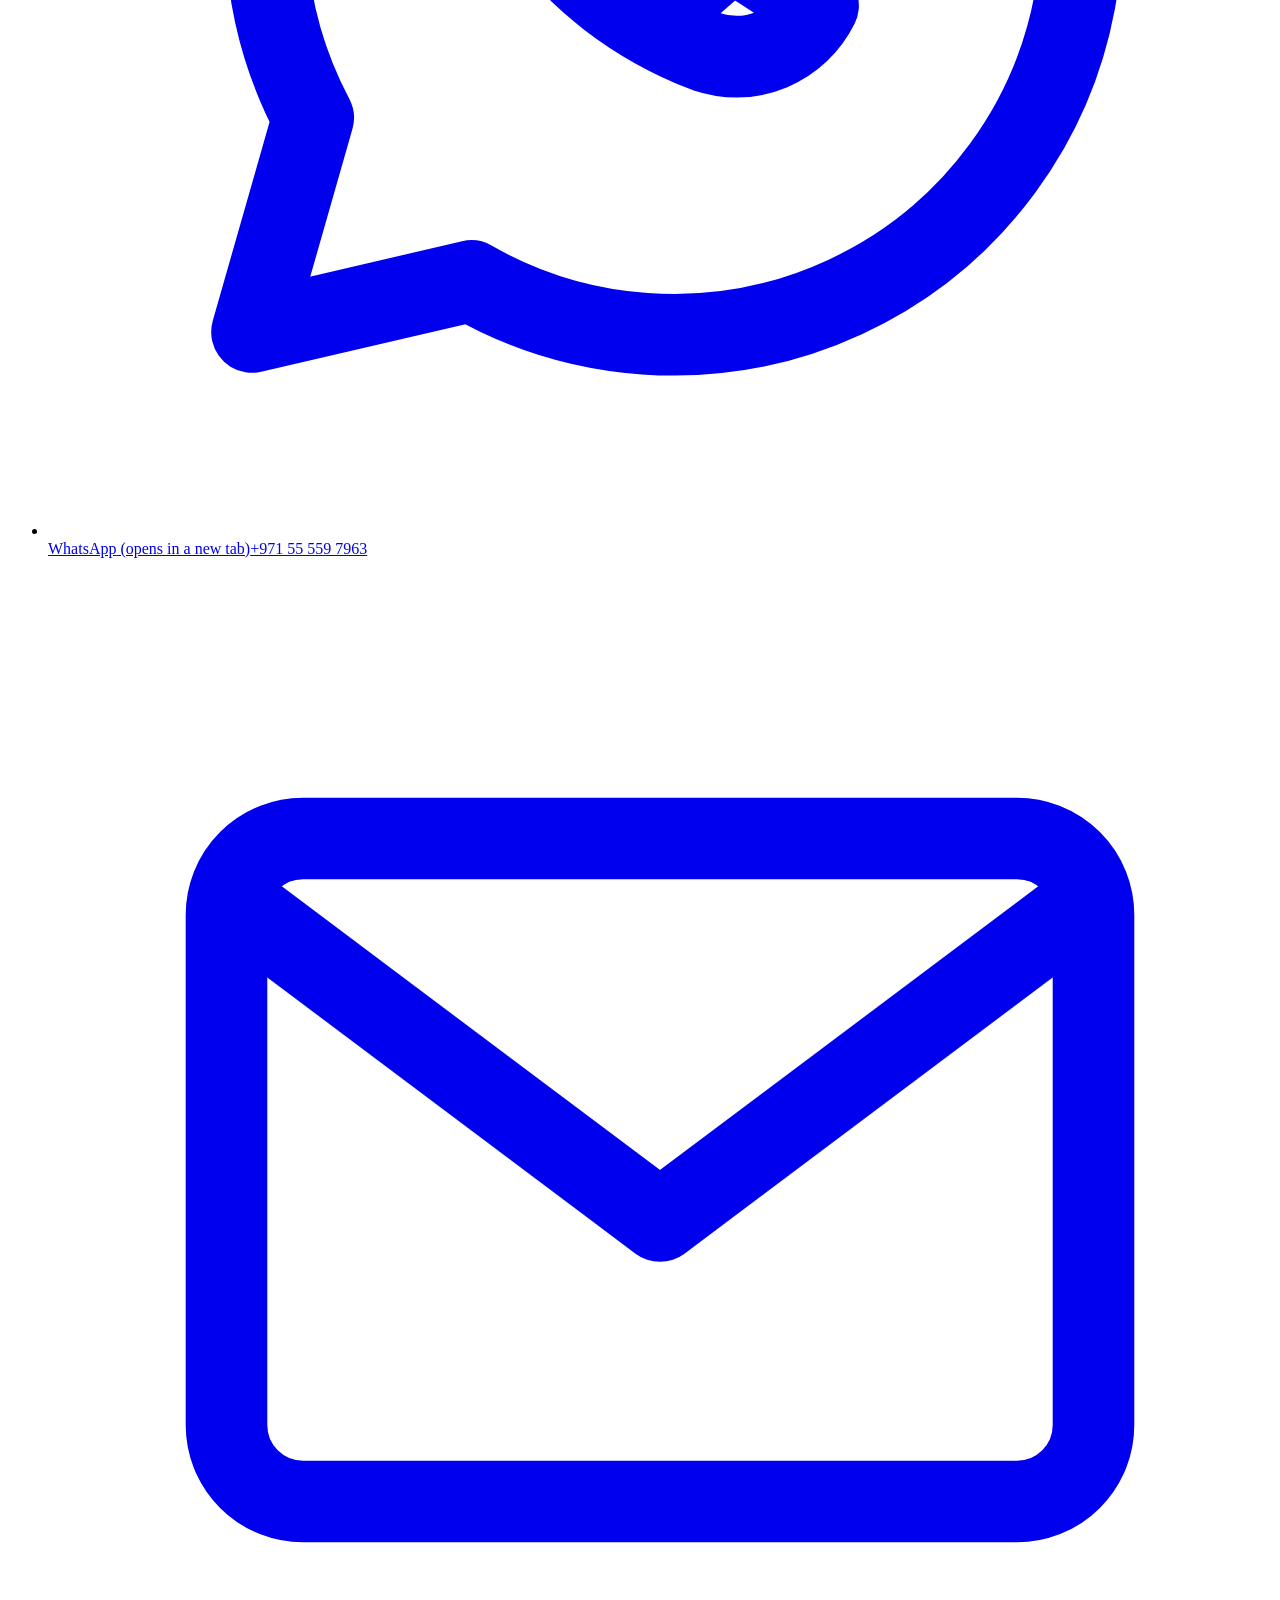
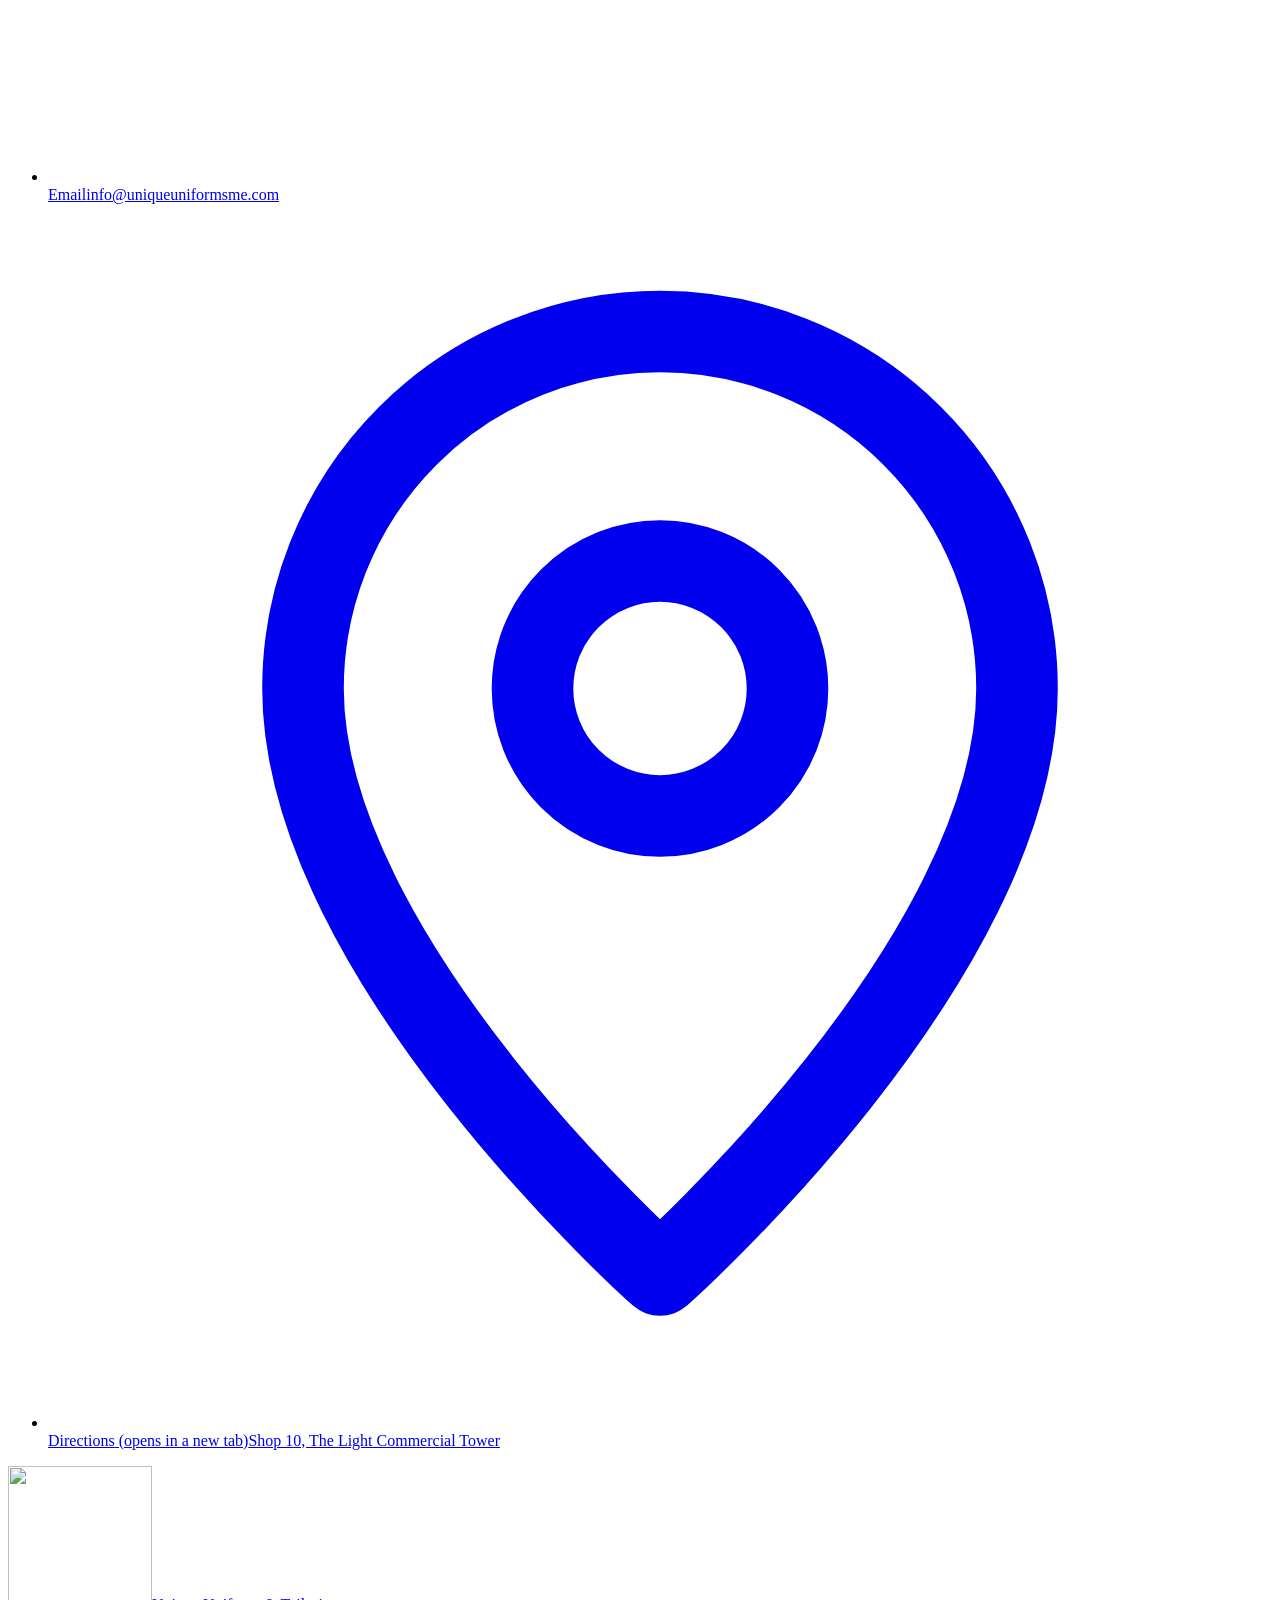
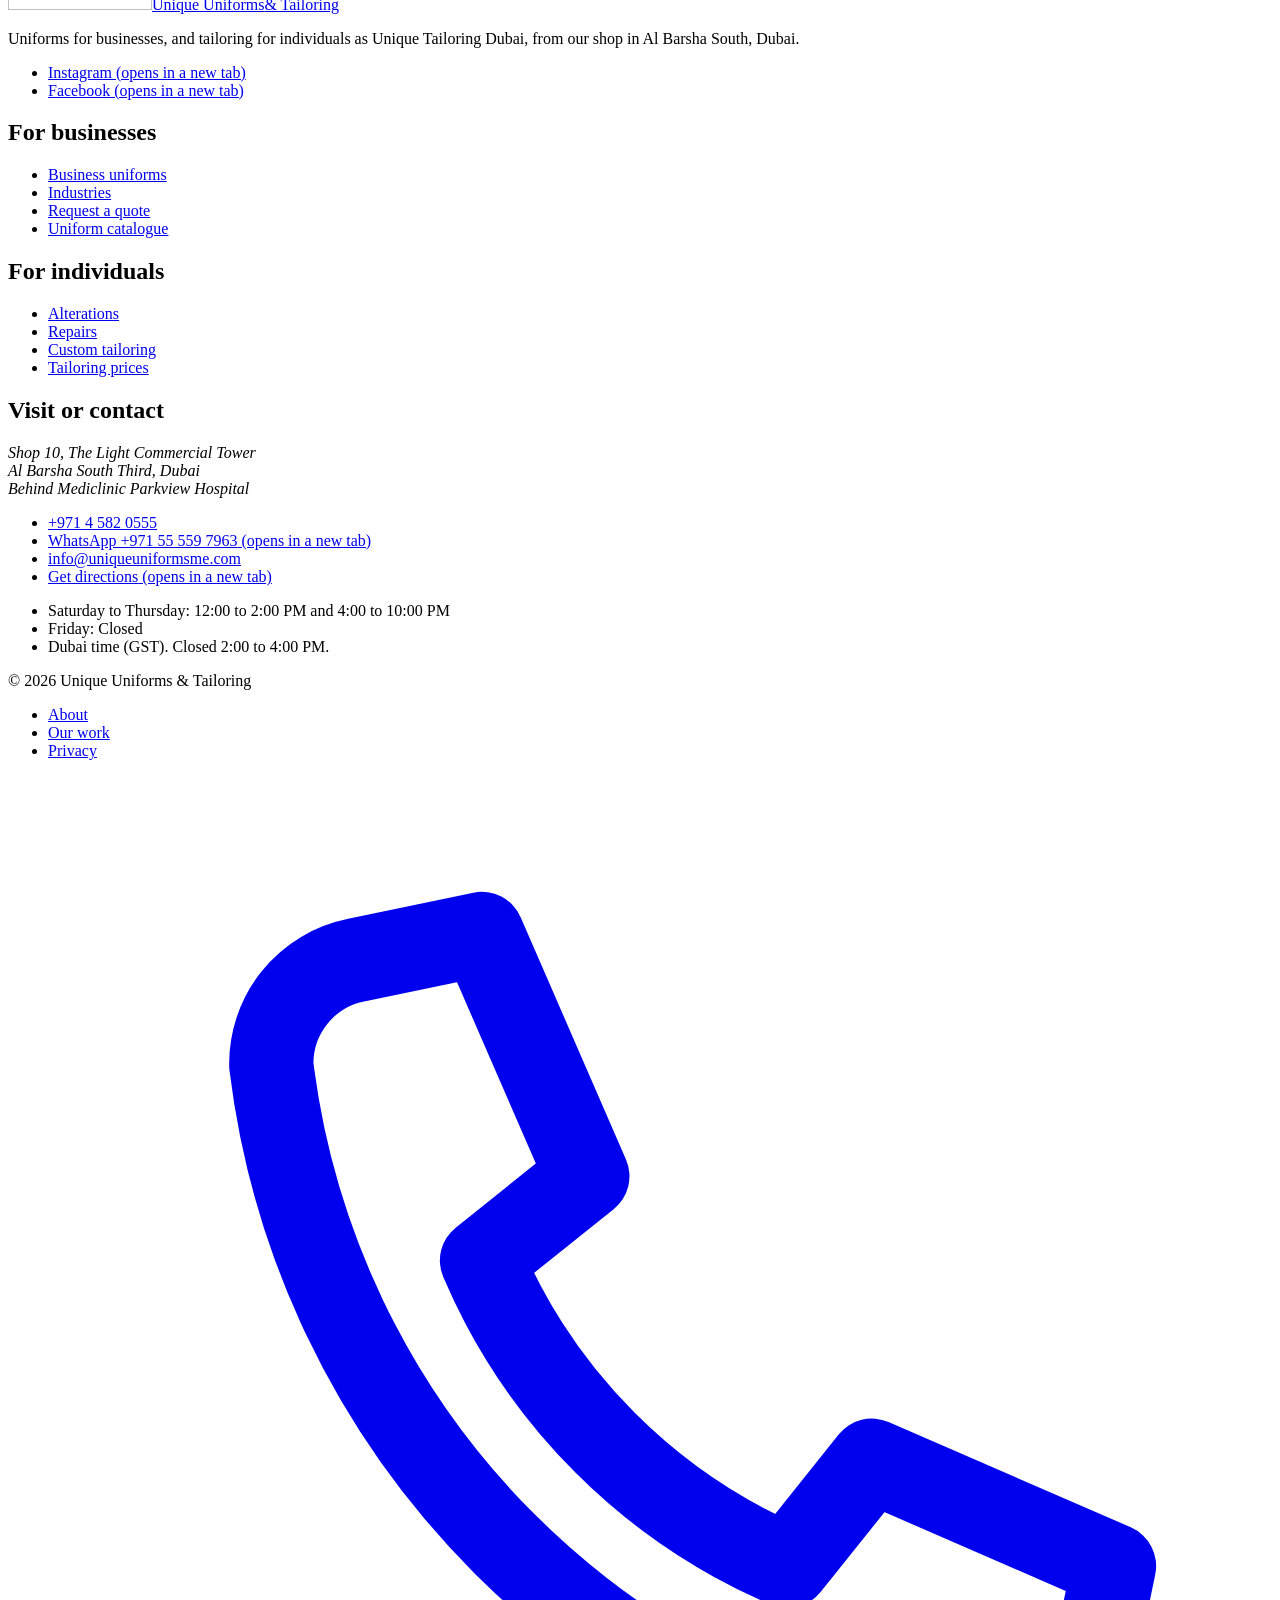
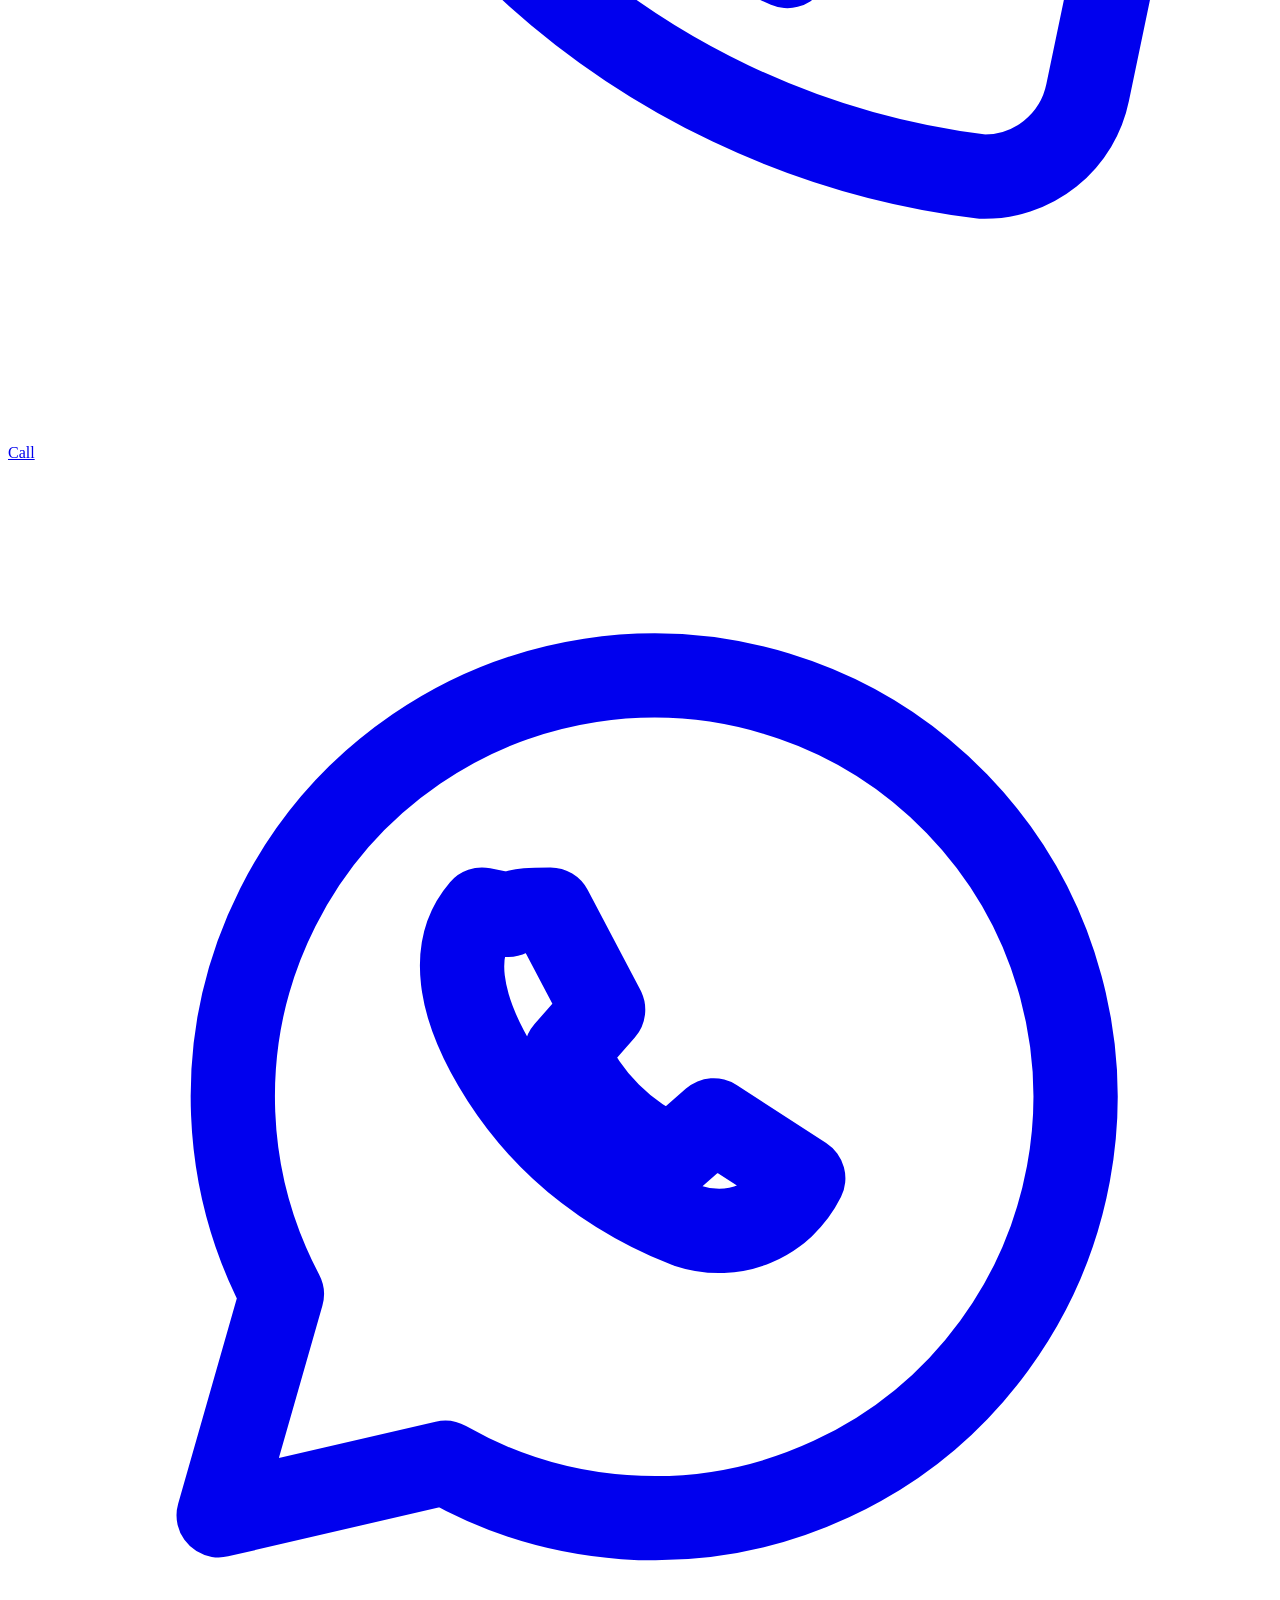
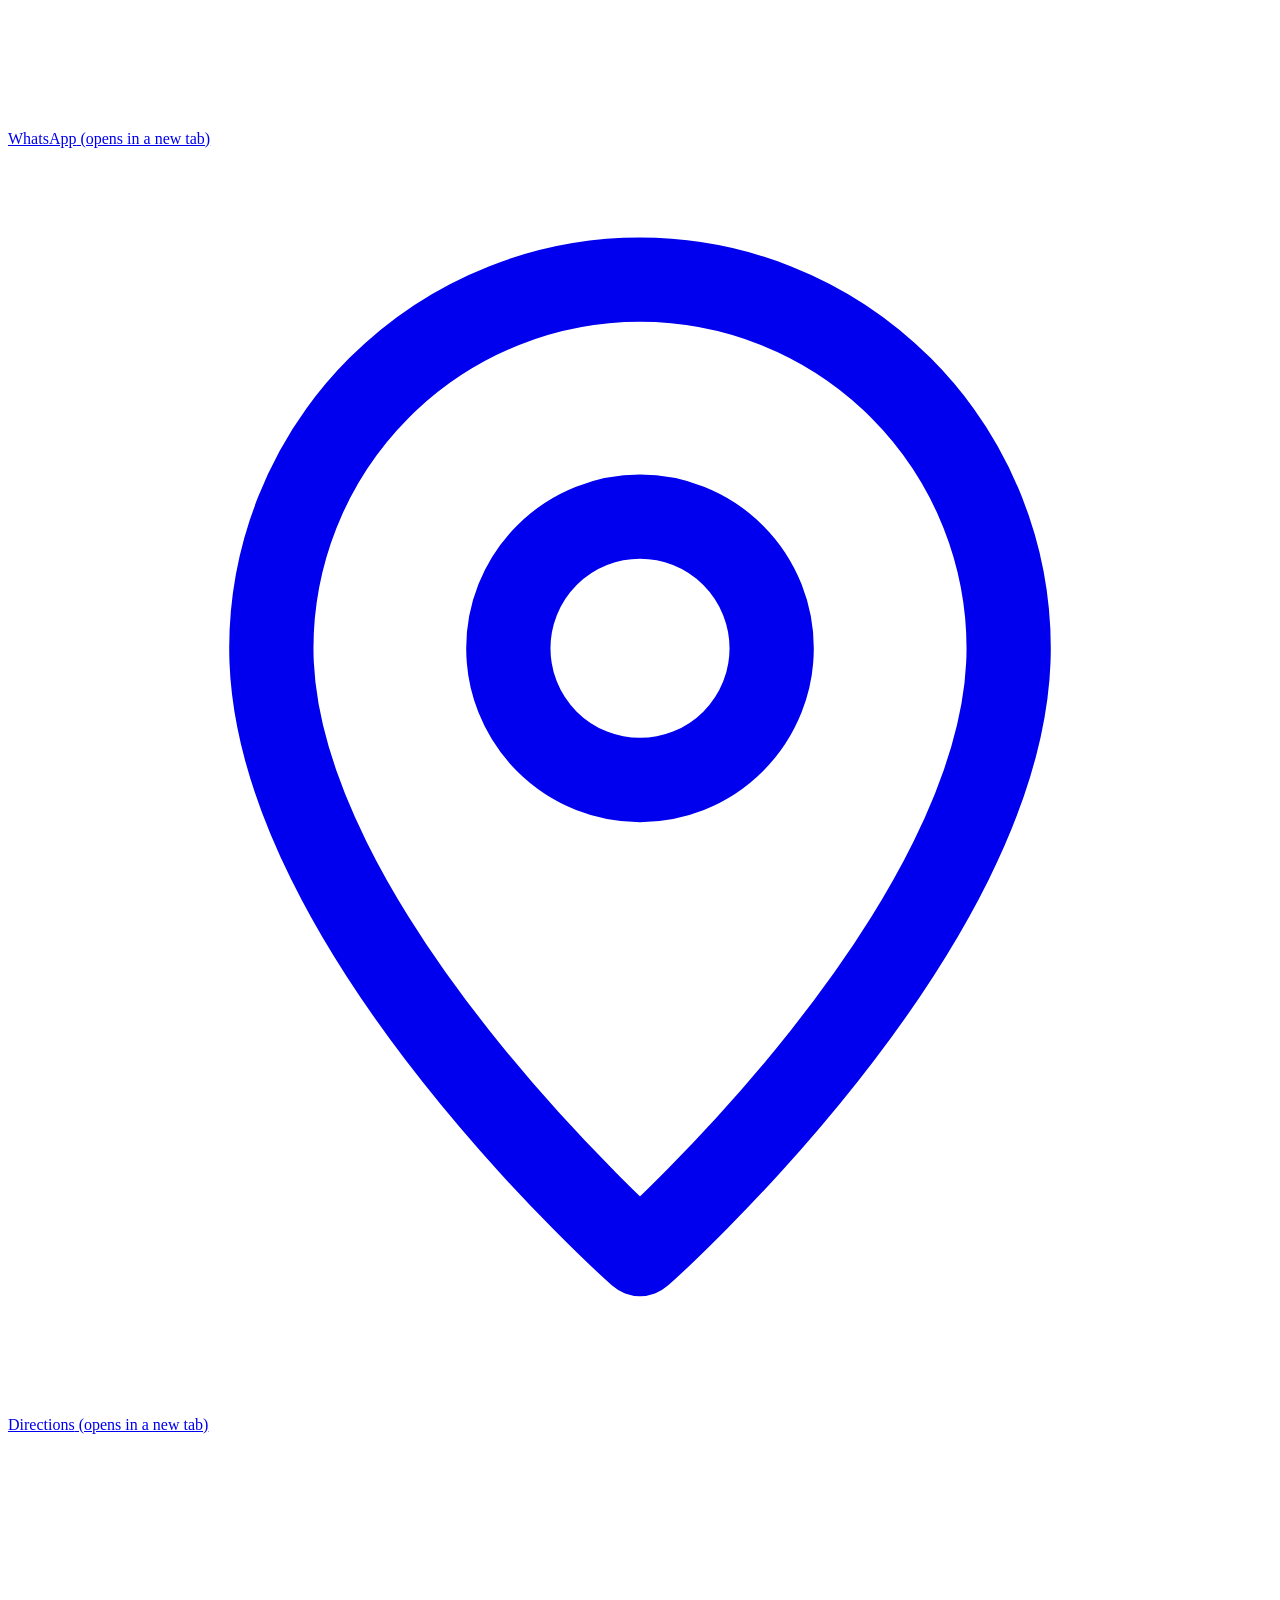
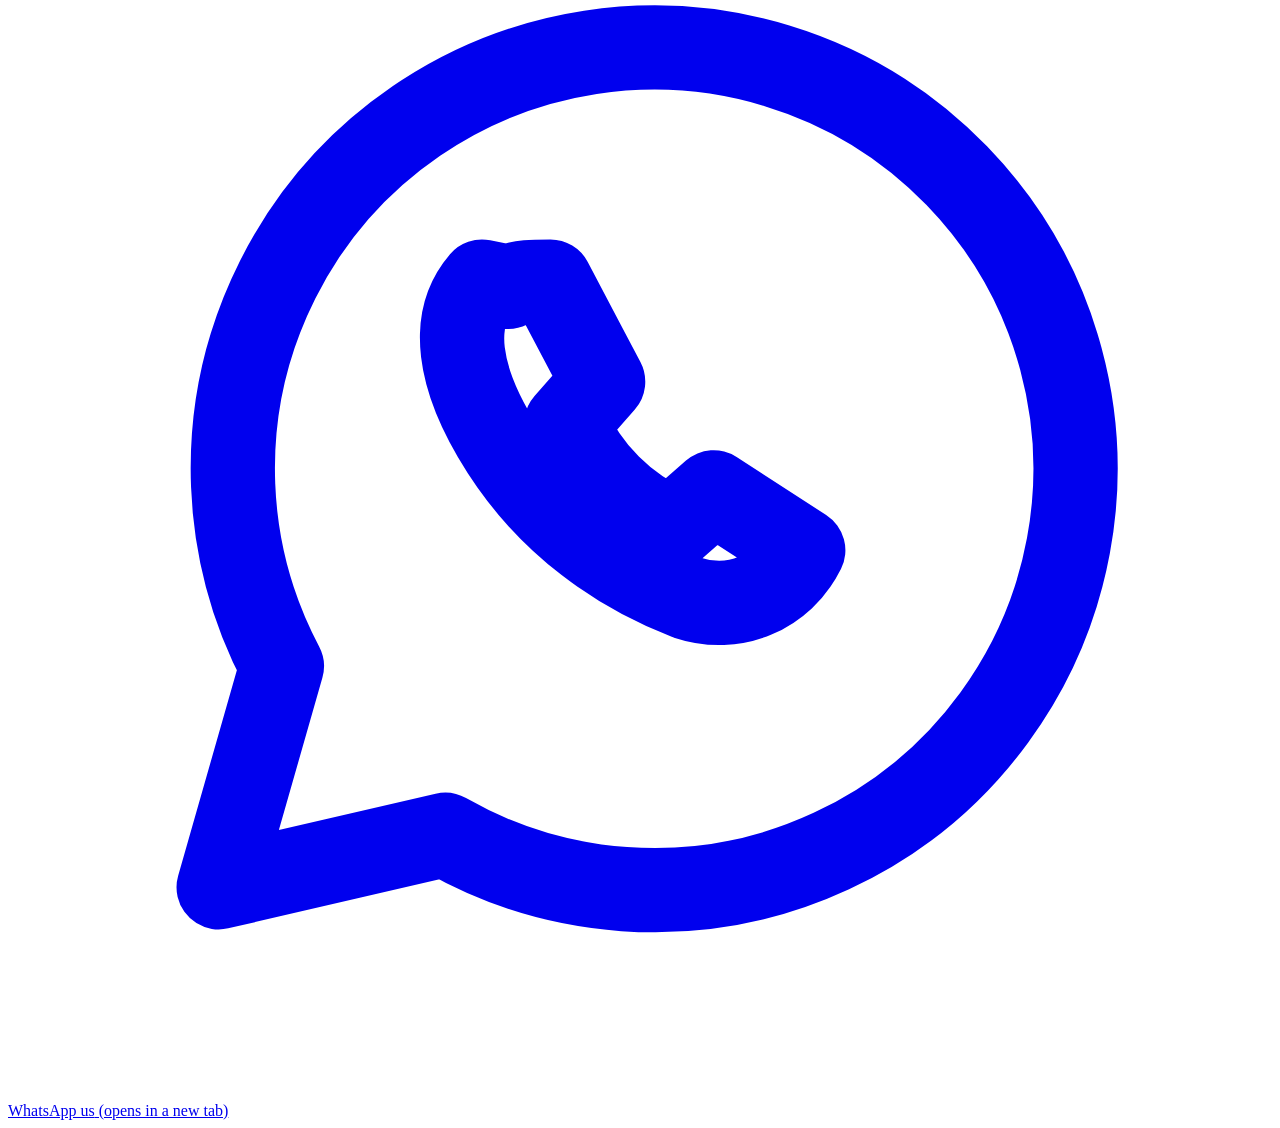
==== commit f2329792: "Update owner-review preview with the owner's homepage introduction Built from main a11426f. Preview " ====
--- a/about/index.html
+++ b/about/index.html
@@ -21,9 +21,9 @@
 <link rel="preconnect" href="https://fonts.googleapis.com">
 <link rel="preconnect" href="https://fonts.gstatic.com" crossorigin>
 <link rel="stylesheet" href="https://fonts.googleapis.com/css2?family=Hanken+Grotesk:wght@400;500;600&family=Young+Serif&display=swap">
-<link rel="stylesheet" href="/unique-uniforms-website/assets/site.css?v=aa5e5859">
+<link rel="stylesheet" href="/unique-uniforms-website/assets/site.css?v=5a7e0e6c">
 <script>document.documentElement.classList.add('js')</script>
-<script src="/unique-uniforms-website/assets/site.js?v=aa5e5859" defer></script>
+<script src="/unique-uniforms-website/assets/site.js?v=5a7e0e6c" defer></script>
 <script type="application/ld+json">{"@context": "https://schema.org", "@type": "BreadcrumbList", "itemListElement": [{"@type": "ListItem", "position": 1, "name": "Home", "item": "https://belalabdelaziz27-svg.github.io/unique-uniforms-website/"}, {"@type": "ListItem", "position": 2, "name": "About", "item": "https://belalabdelaziz27-svg.github.io/unique-uniforms-website/about/"}]}</script>
 </head>
 <body>
@@ -69,7 +69,7 @@
   <div><h2>Who we work with</h2>
     <p class="lede">We support businesses across healthcare and medical laboratories, aesthetics and wellness, hospitality and corporate sectors, along with retail, schools and industrial teams.</p></div>
   <div class="prose">
-    <p>We take on both small and large requirements. Fittings, tailoring and alterations happen at our own shop, and larger production is coordinated through our manufacturing partners.</p>
+    <p>We take on both small and large requirements. Fittings, tailoring and alterations happen at our own shop, and larger orders may involve our manufacturing partners.</p>
     <p>Our aim is simple: to help your business keep a consistent, professional appearance, with uniform support that stays flexible and practical as your team changes.</p>
     <p>Individuals are welcome too. Alterations, repairs and custom tailoring are available in-store, under the name Unique Tailoring Dubai, and the garments on our <a href="/unique-uniforms-website/our-work/">work page</a> were made here.</p>
   </div>
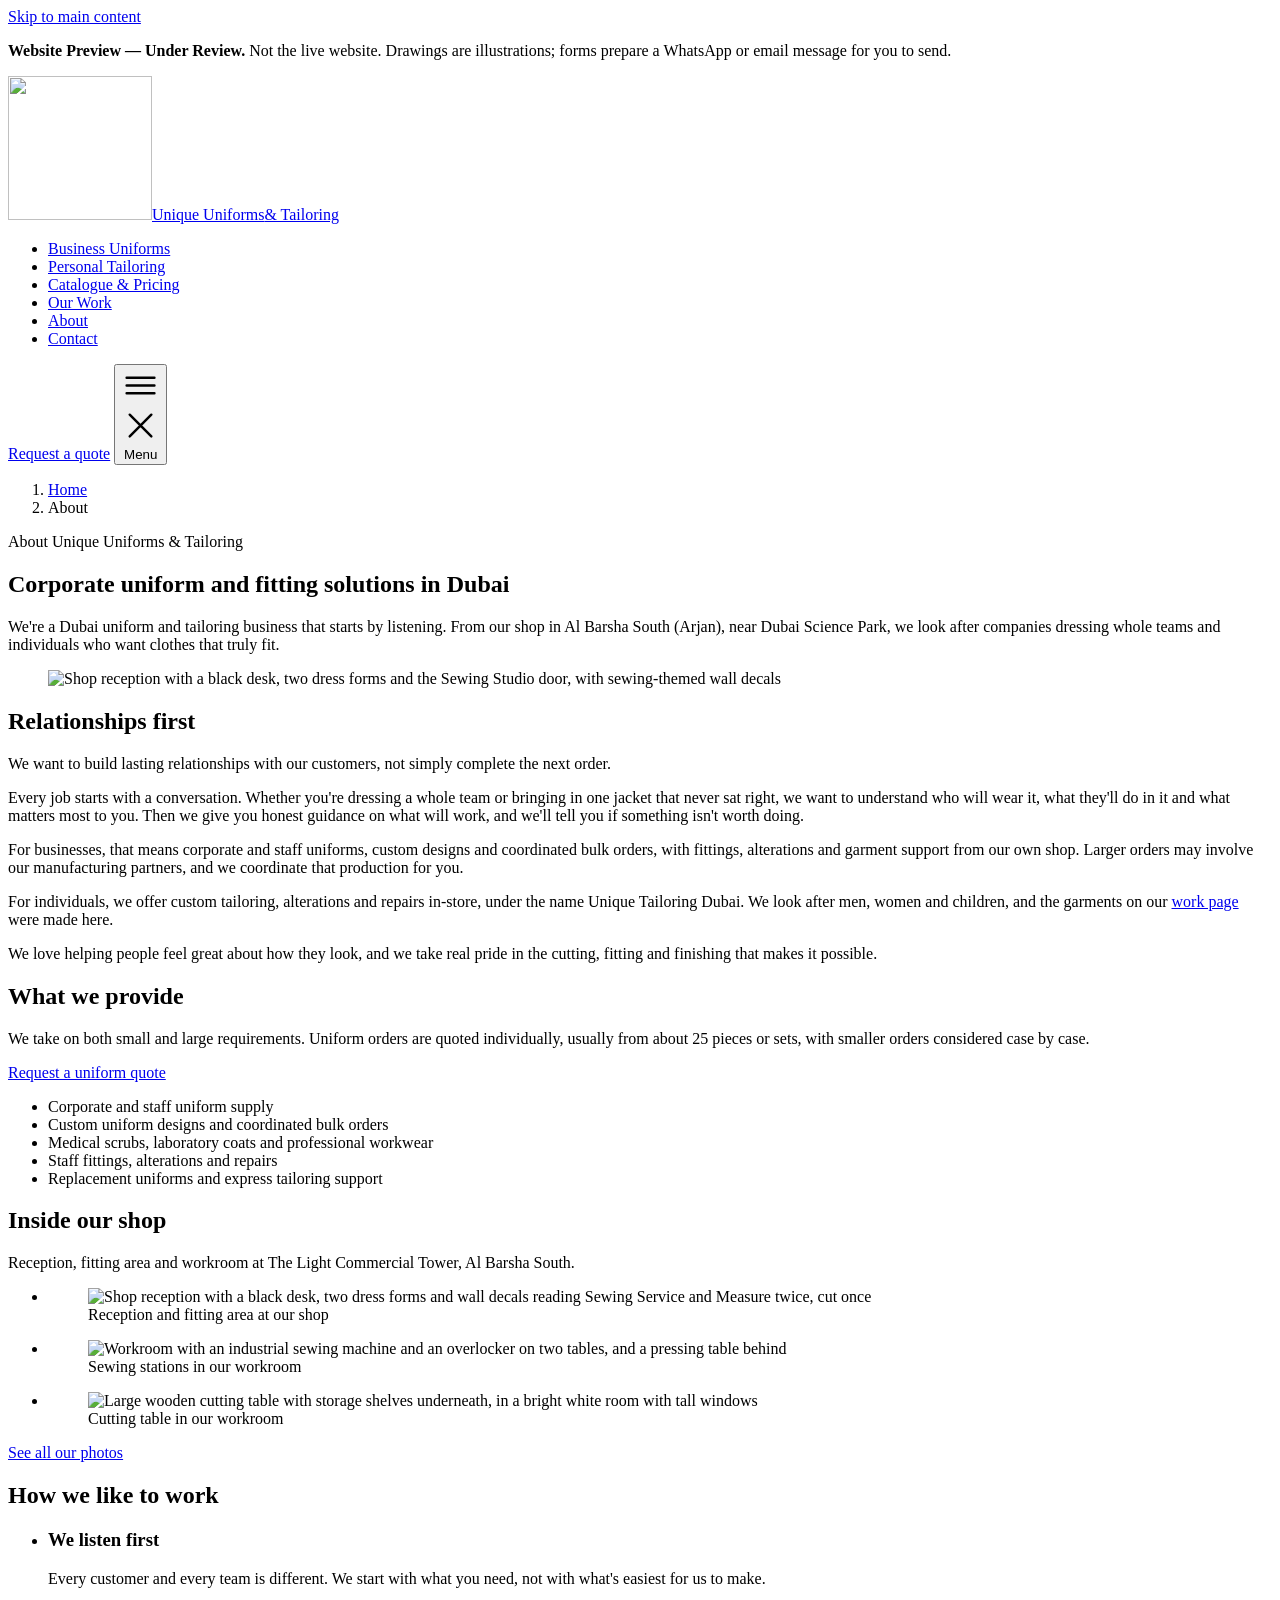
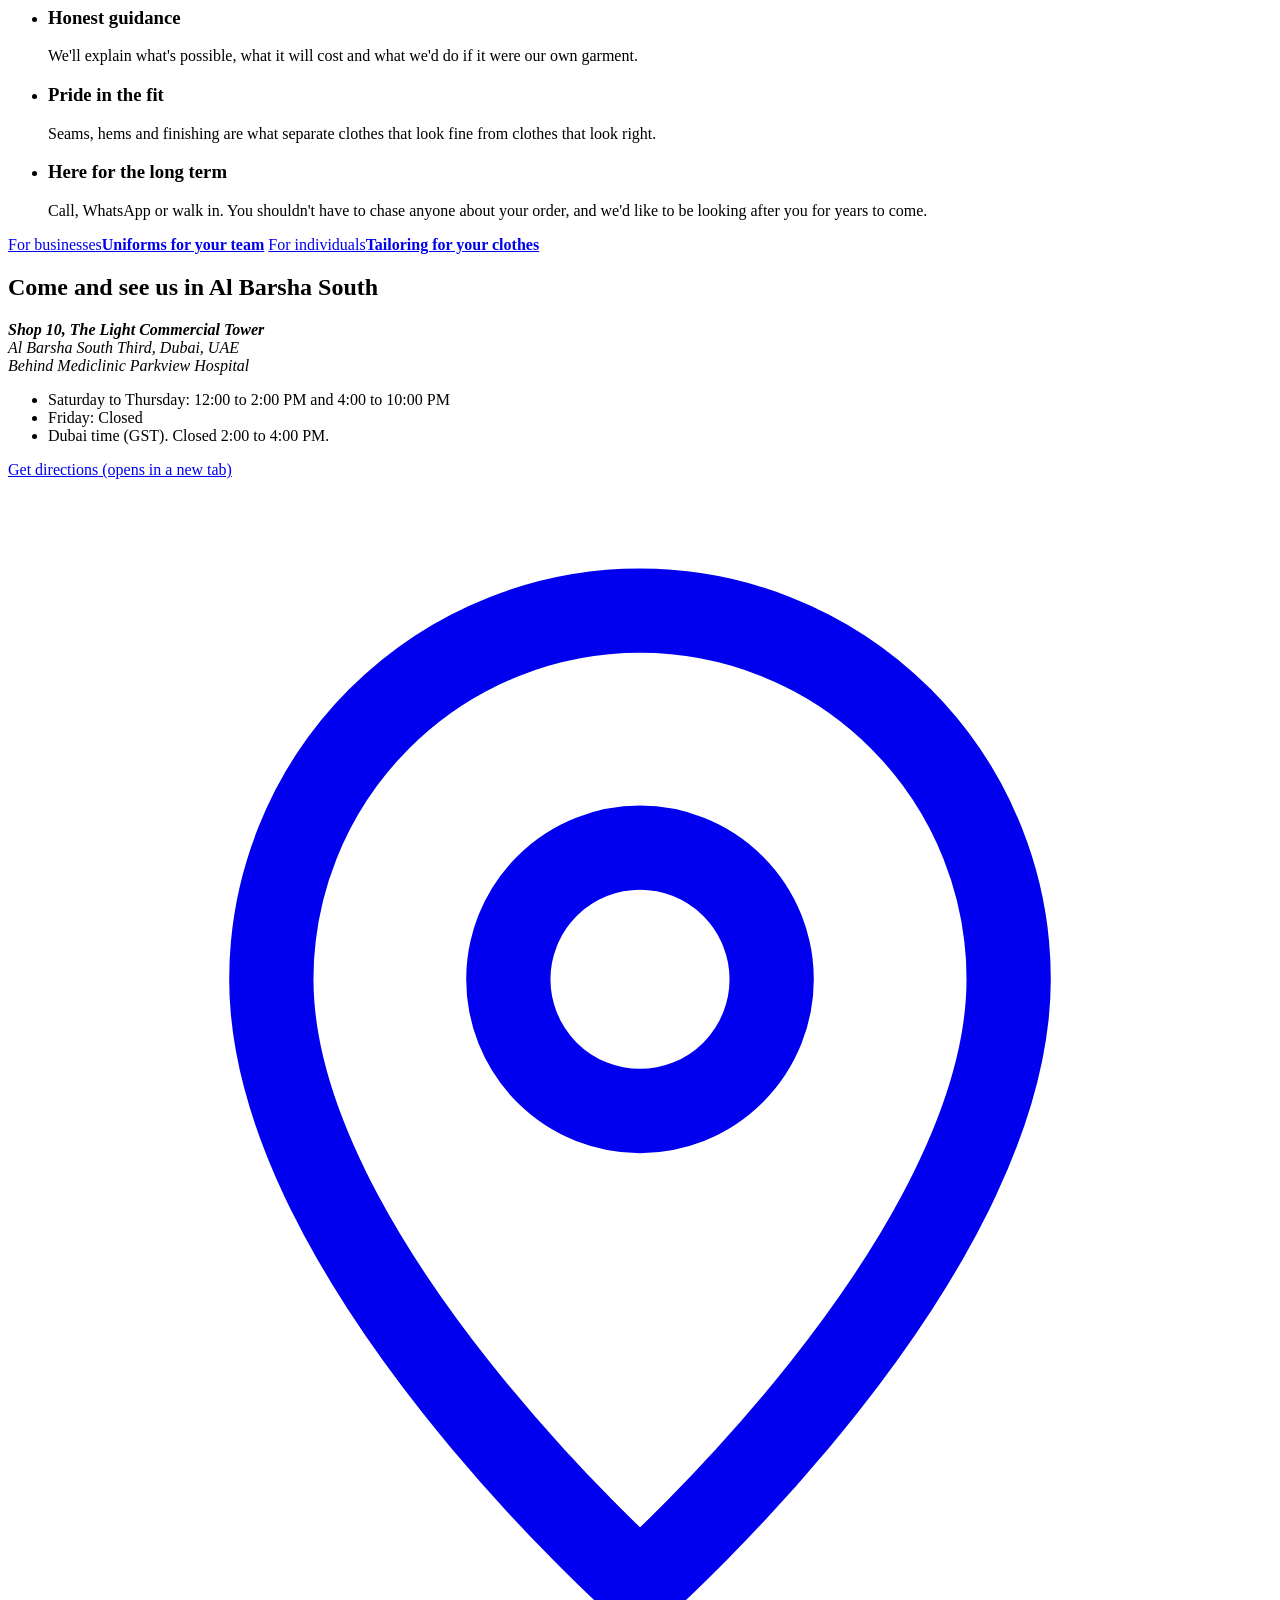
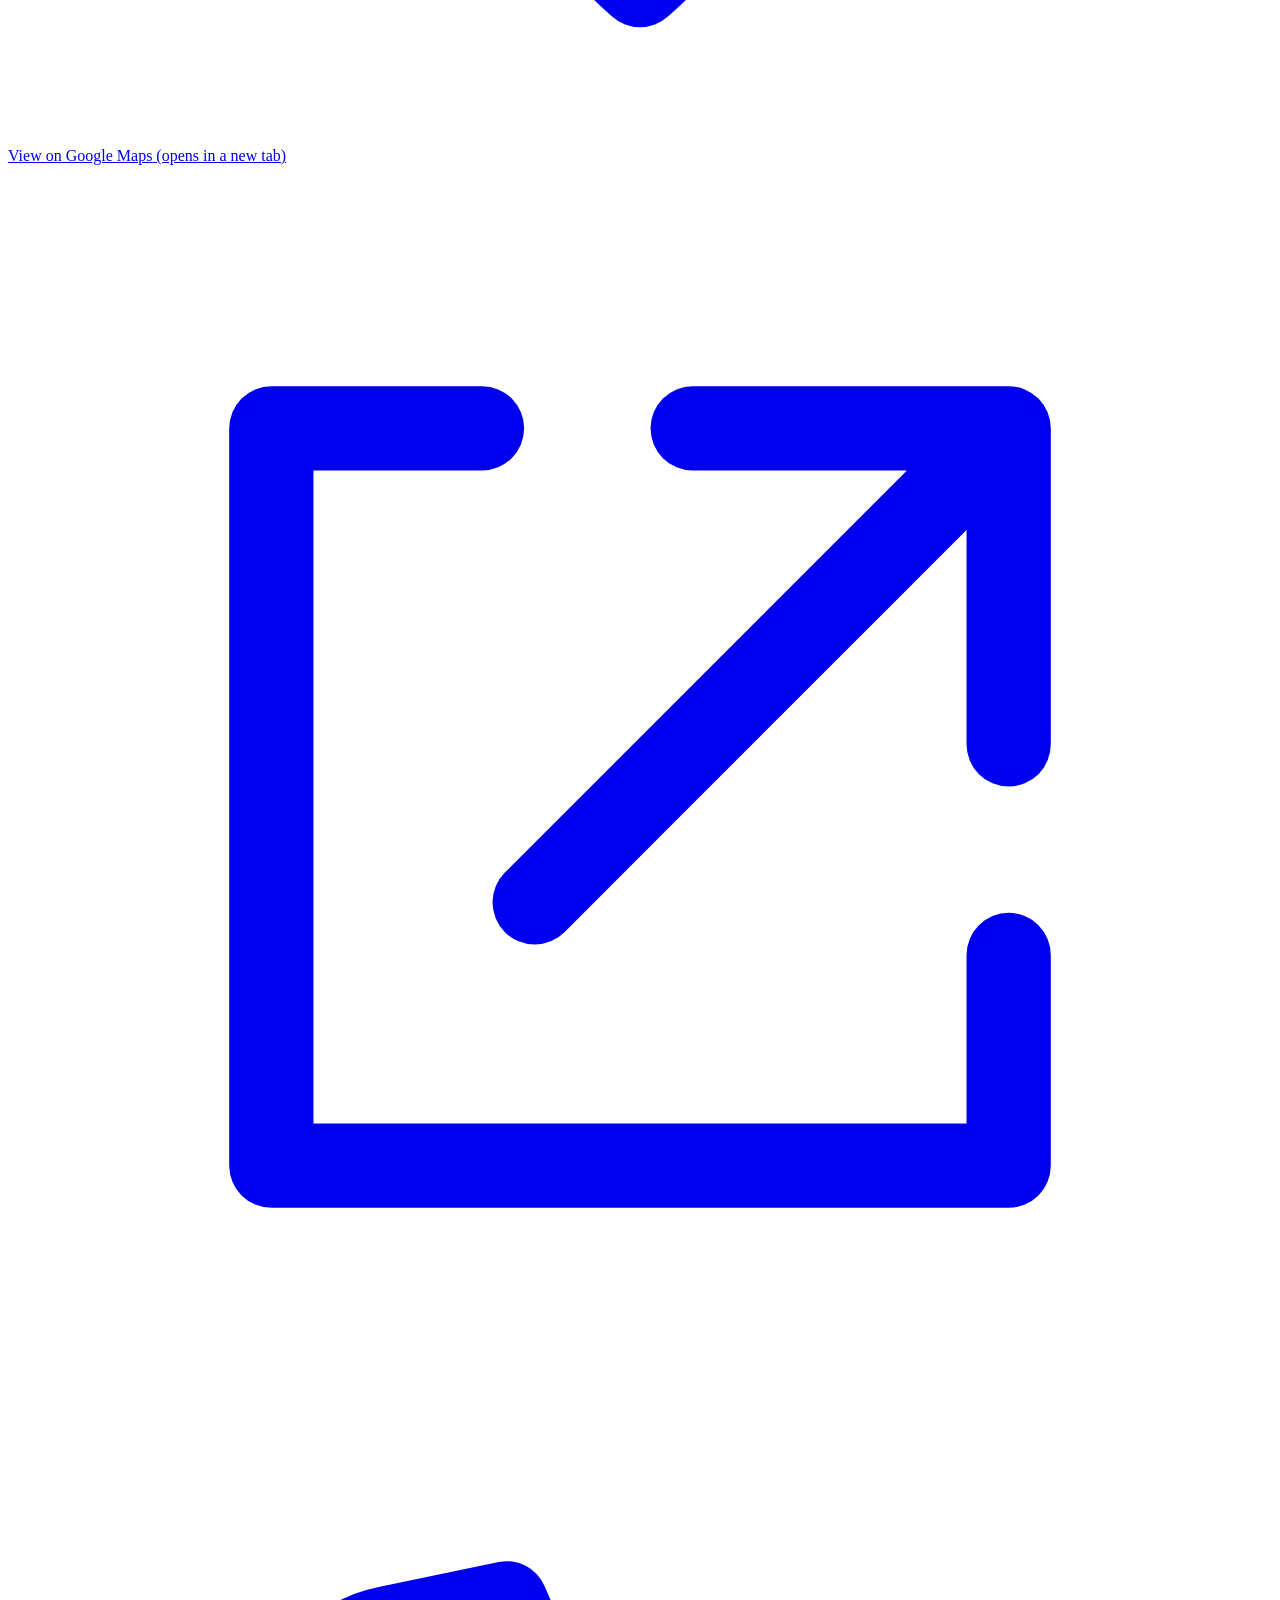
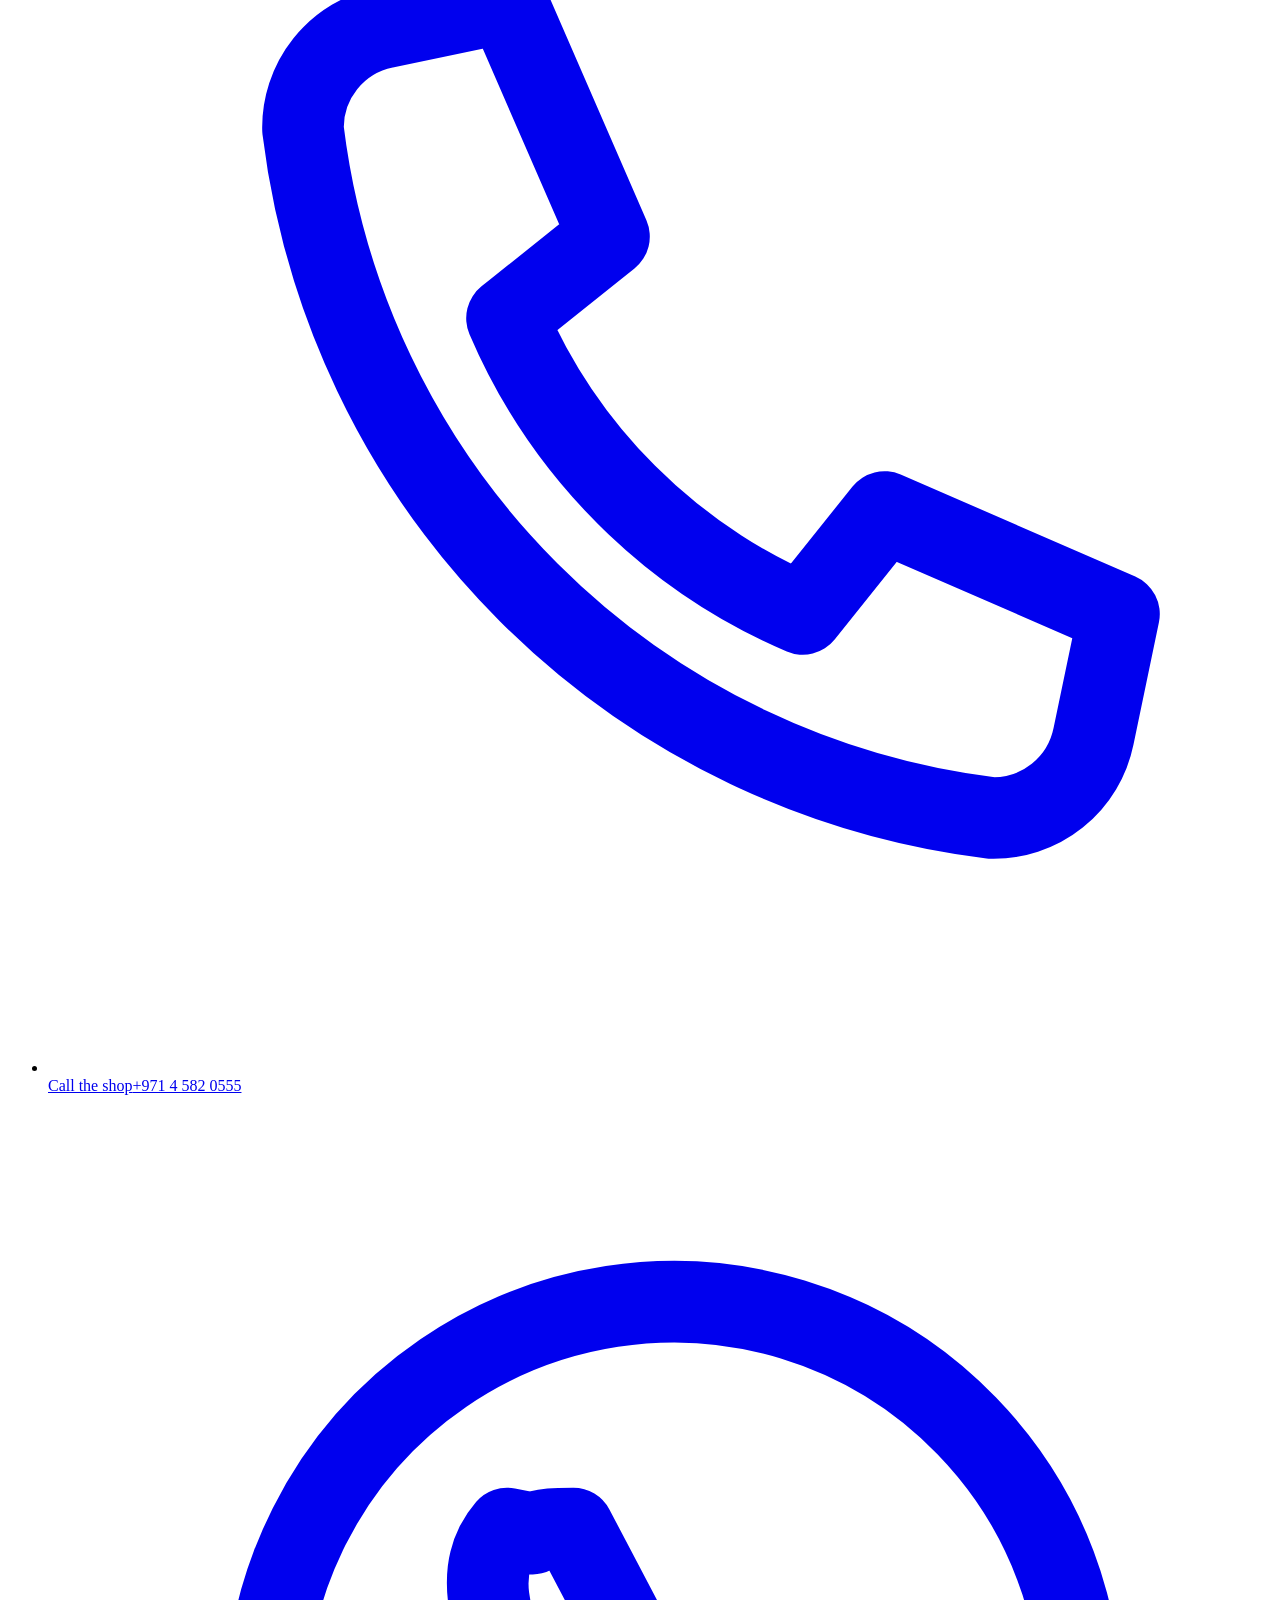
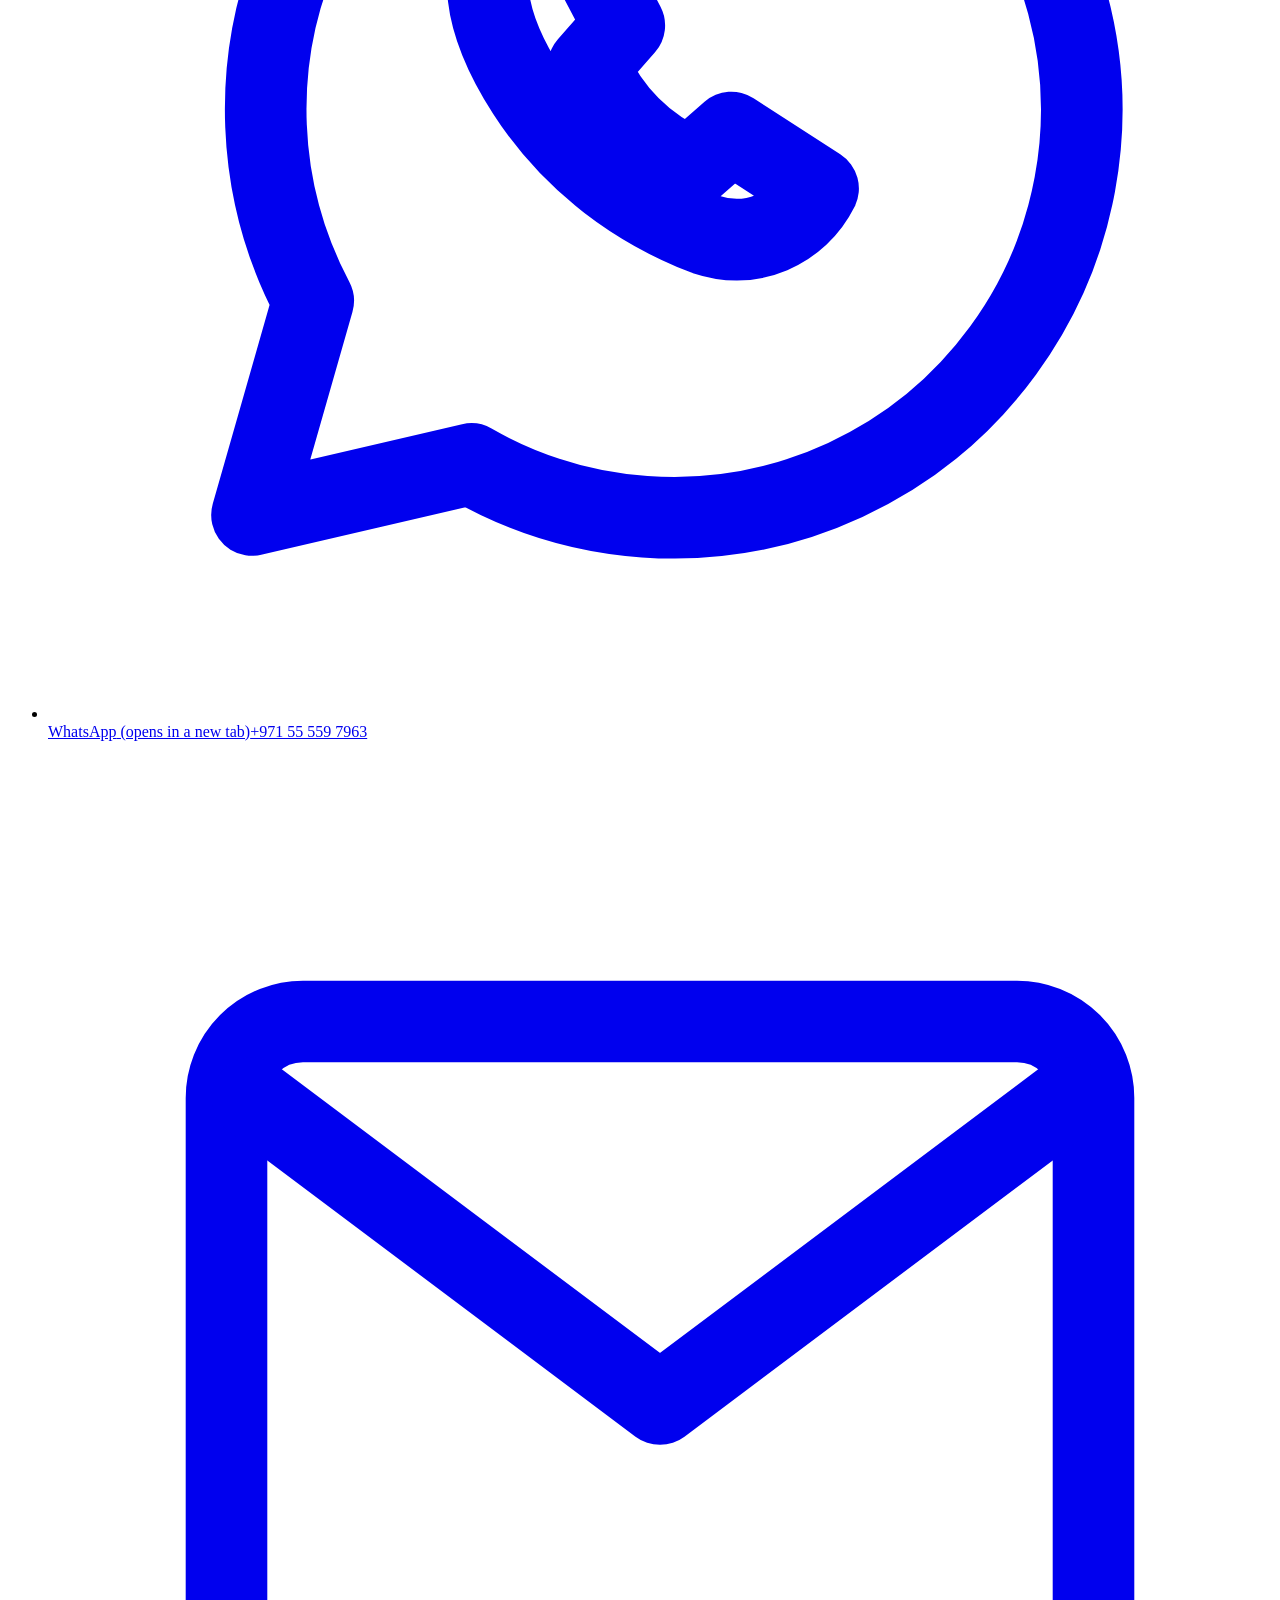
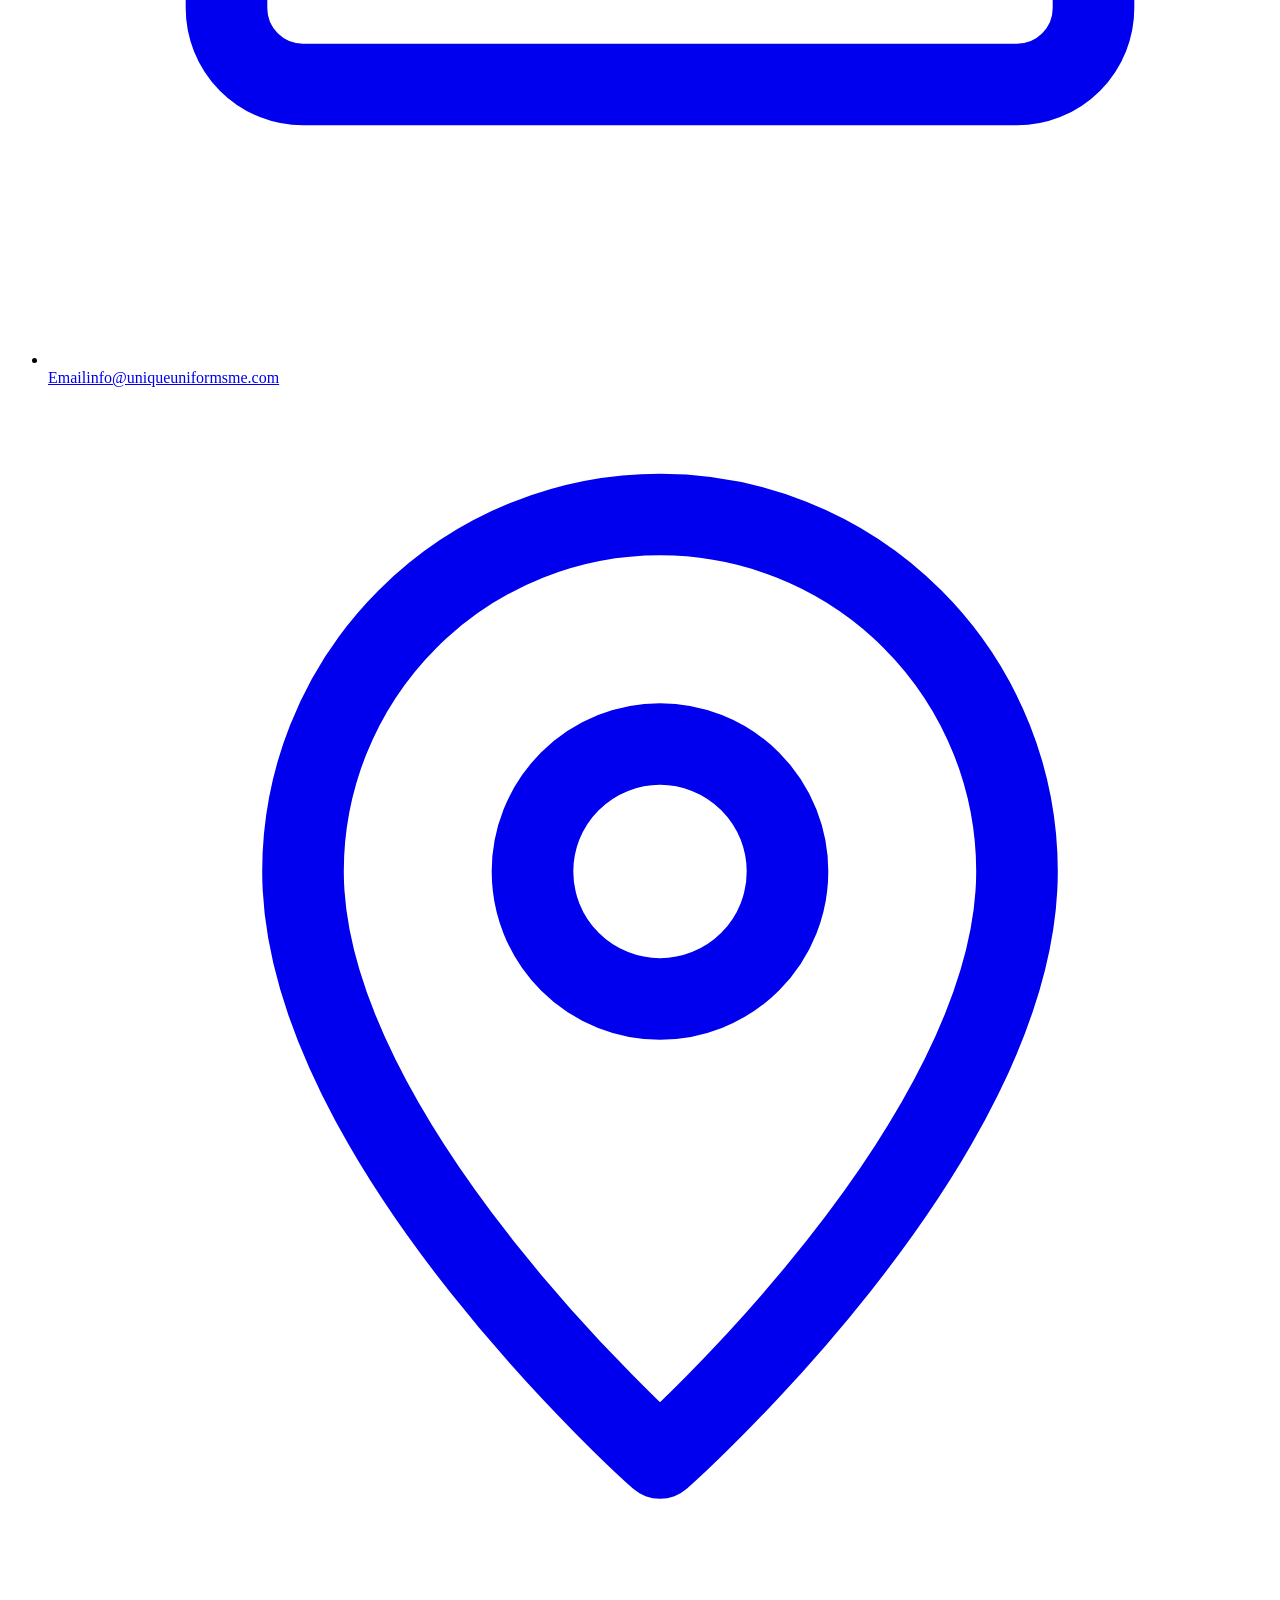
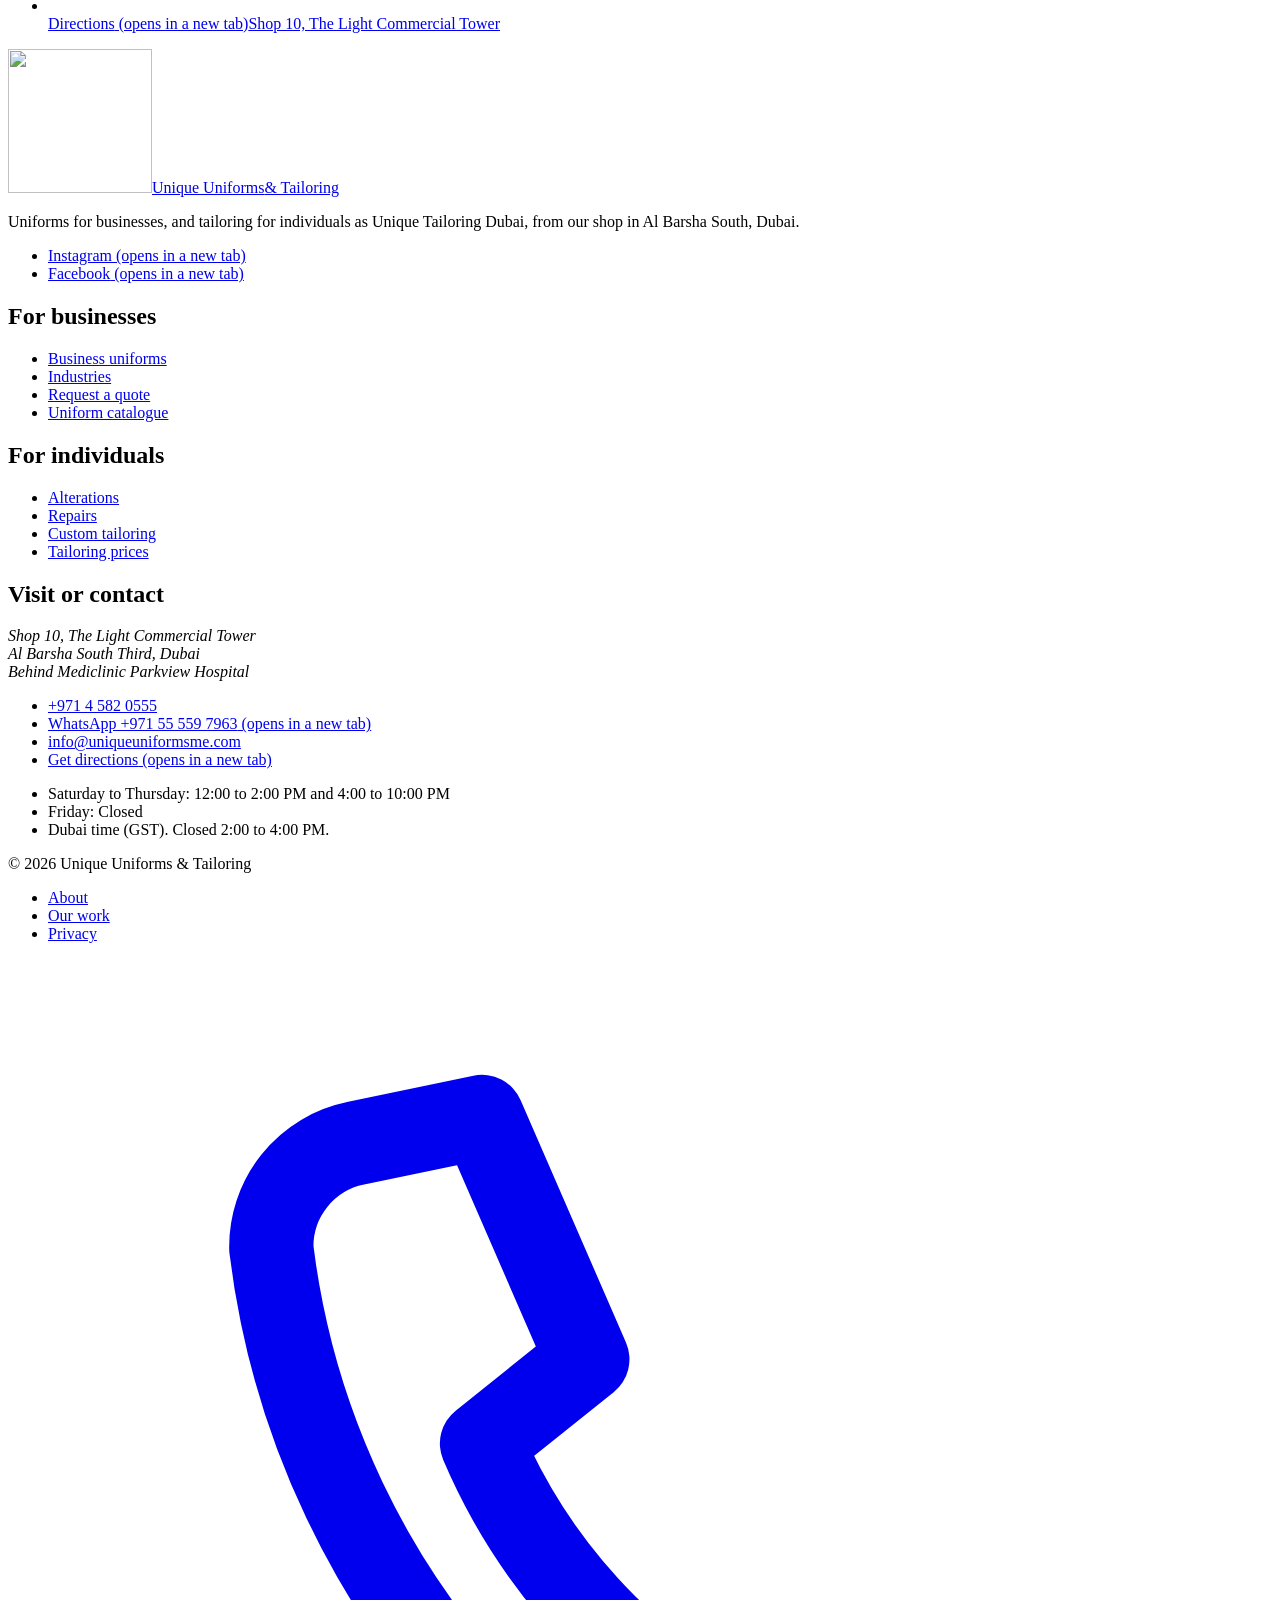
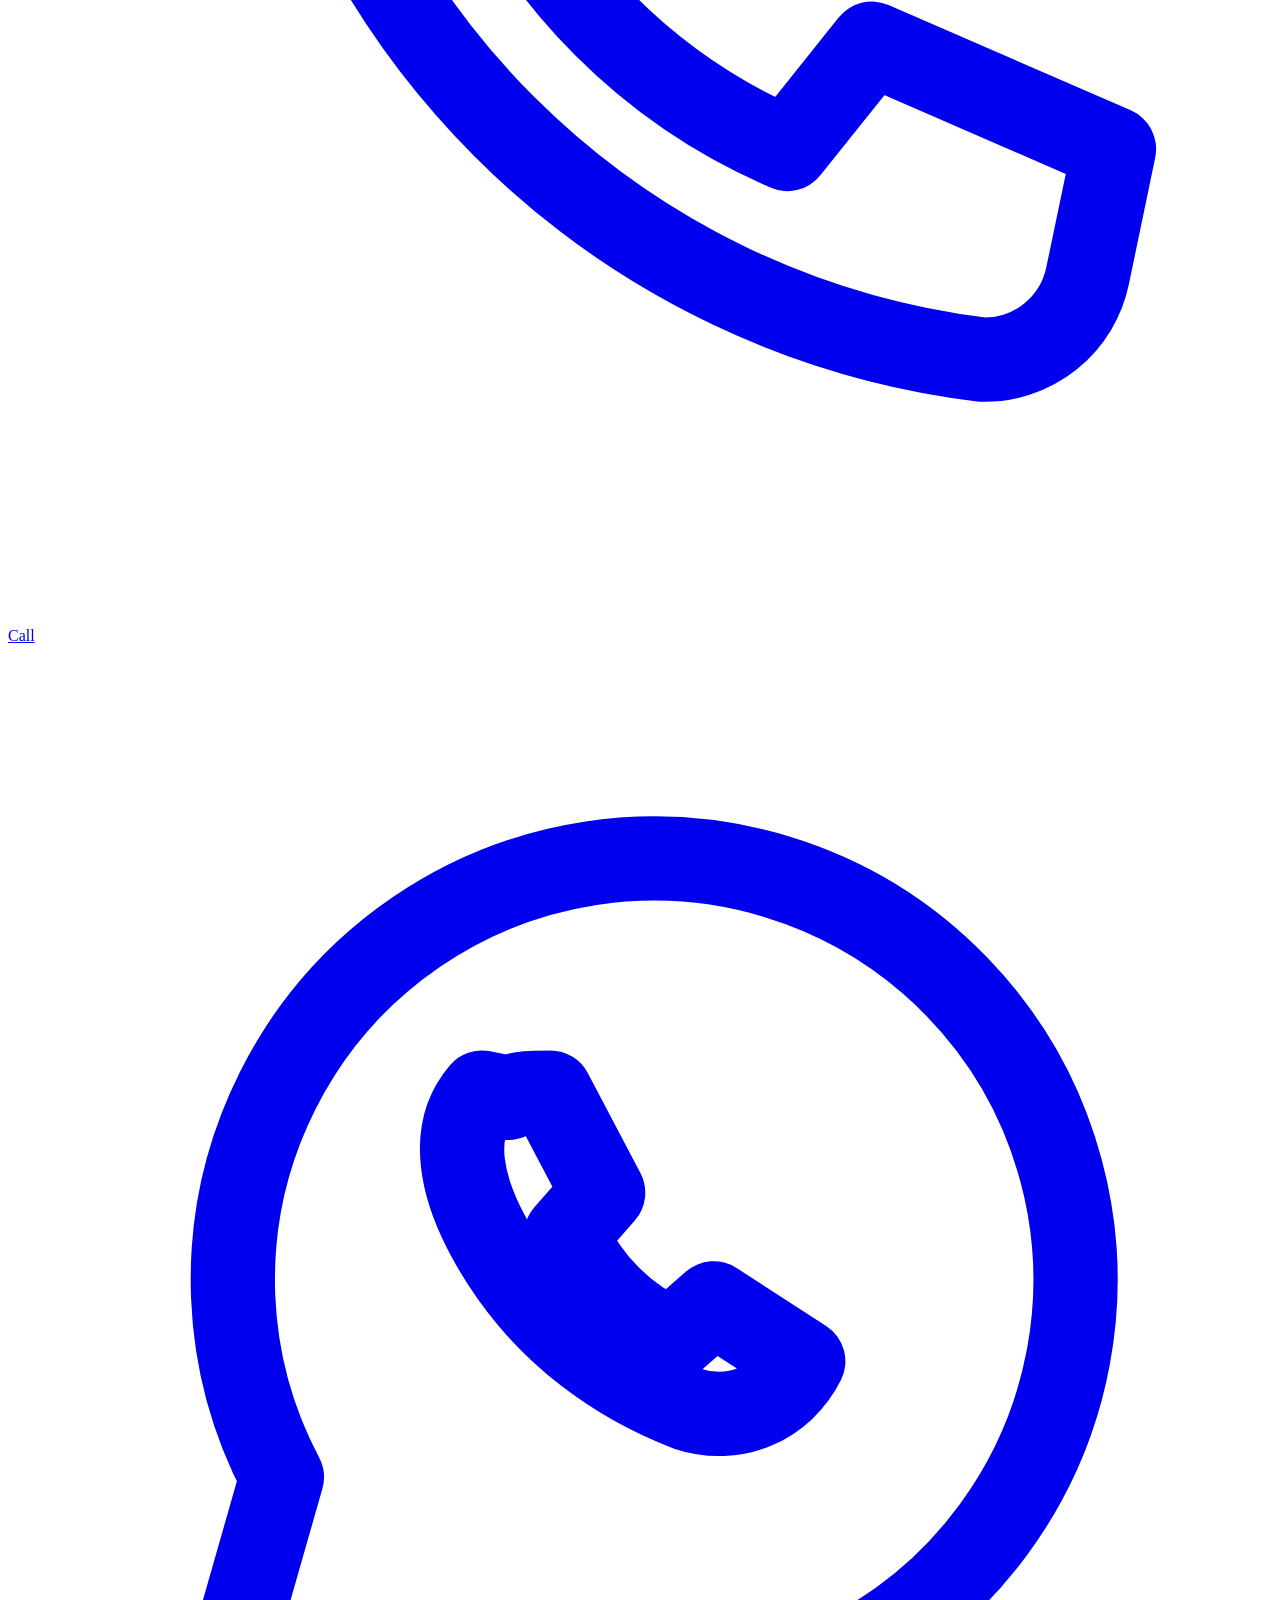
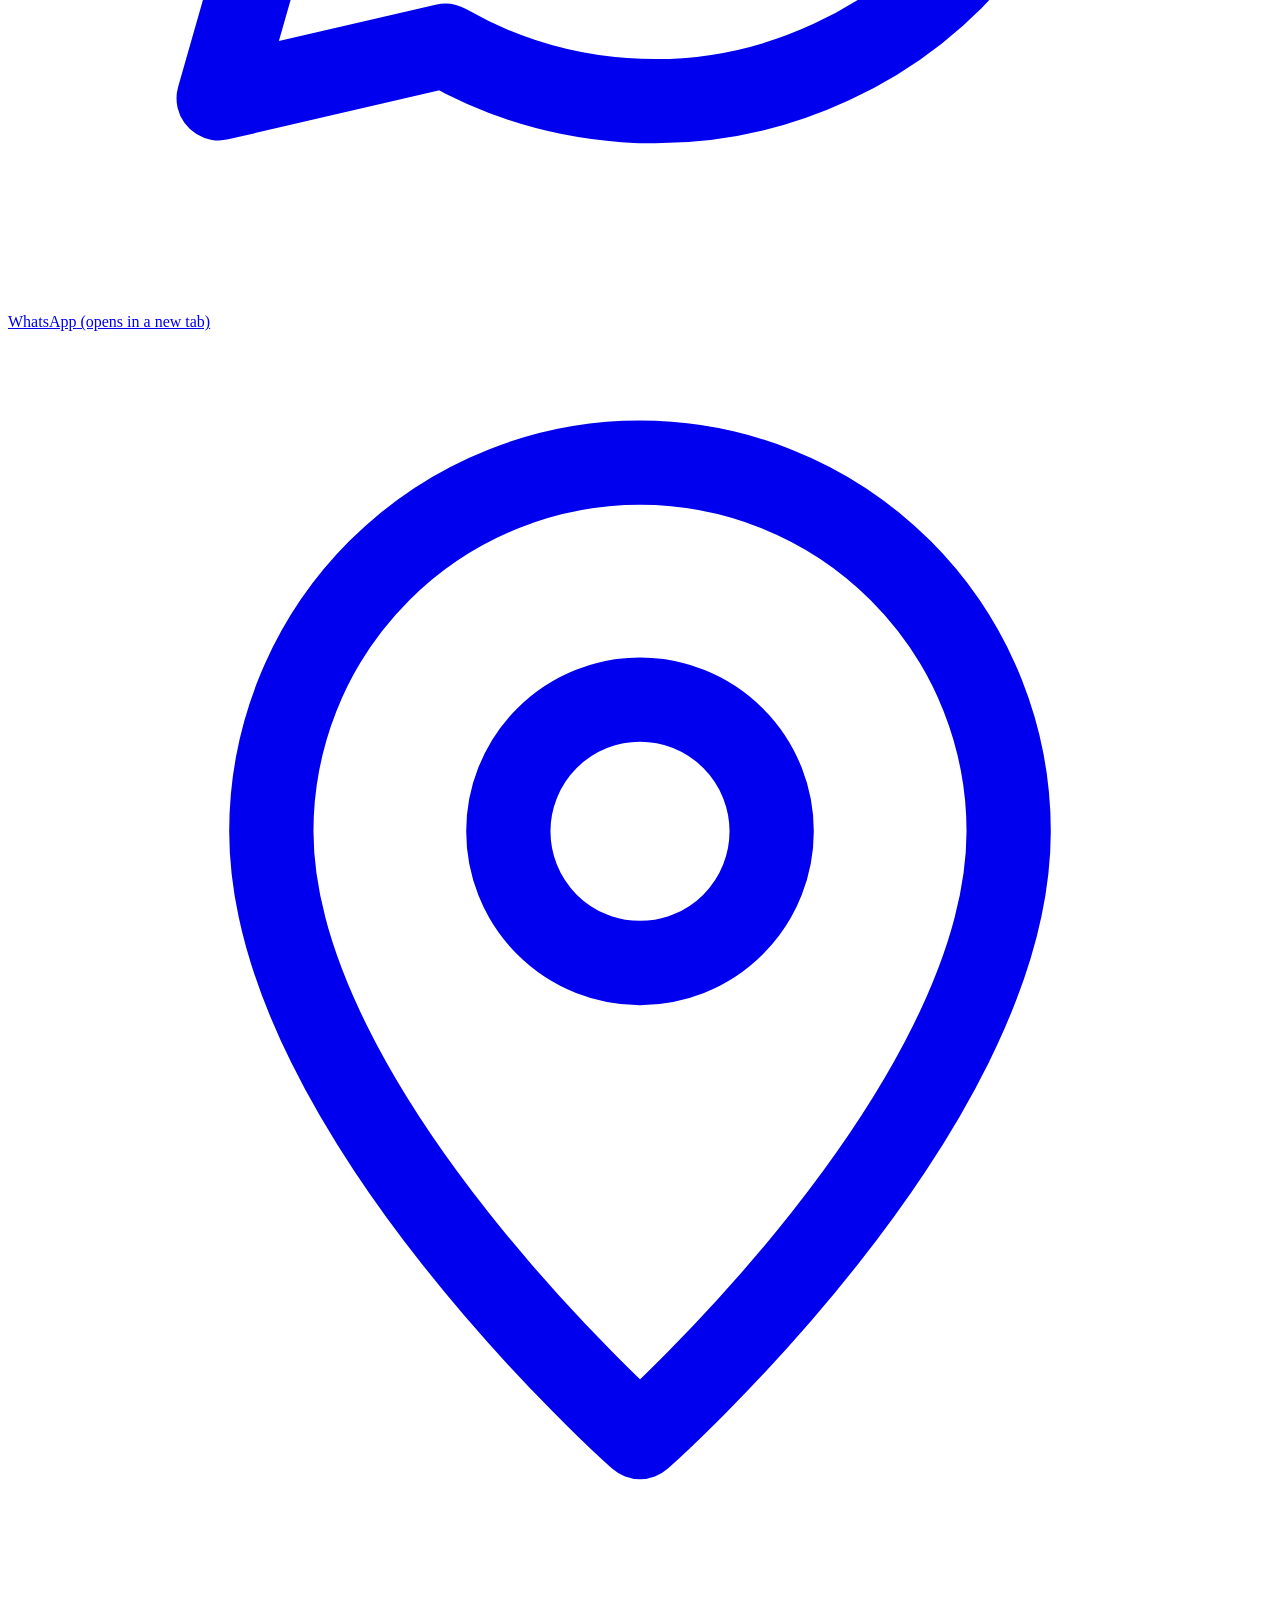
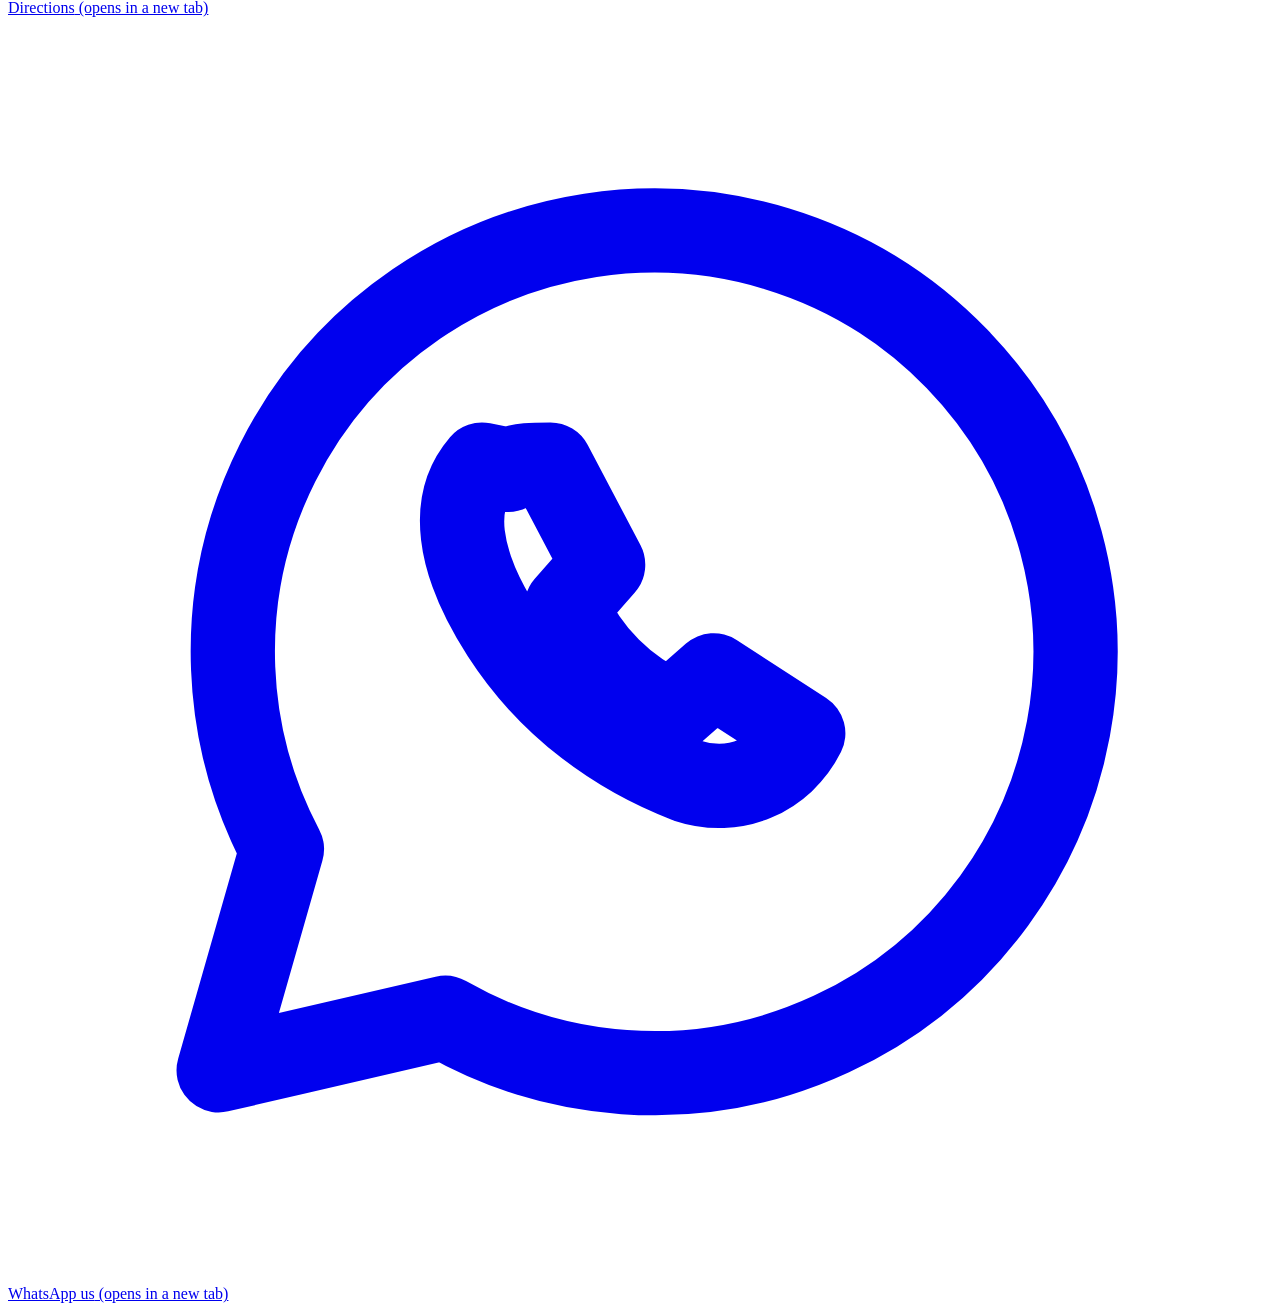
==== commit 785f8fcc: "Update owner-review preview with customer-focused home and About copy Built from the main project's " ====
--- a/about/index.html
+++ b/about/index.html
@@ -21,9 +21,9 @@
 <link rel="preconnect" href="https://fonts.googleapis.com">
 <link rel="preconnect" href="https://fonts.gstatic.com" crossorigin>
 <link rel="stylesheet" href="https://fonts.googleapis.com/css2?family=Hanken+Grotesk:wght@400;500;600&family=Young+Serif&display=swap">
-<link rel="stylesheet" href="/unique-uniforms-website/assets/site.css?v=5a7e0e6c">
+<link rel="stylesheet" href="/unique-uniforms-website/assets/site.css?v=aa5e5859">
 <script>document.documentElement.classList.add('js')</script>
-<script src="/unique-uniforms-website/assets/site.js?v=5a7e0e6c" defer></script>
+<script src="/unique-uniforms-website/assets/site.js?v=aa5e5859" defer></script>
 <script type="application/ld+json">{"@context": "https://schema.org", "@type": "BreadcrumbList", "itemListElement": [{"@type": "ListItem", "position": 1, "name": "Home", "item": "https://belalabdelaziz27-svg.github.io/unique-uniforms-website/"}, {"@type": "ListItem", "position": 2, "name": "About", "item": "https://belalabdelaziz27-svg.github.io/unique-uniforms-website/about/"}]}</script>
 </head>
 <body>
@@ -62,21 +62,22 @@
 </header>
 <main id="main" tabindex="-1">
 <section class="page-hero page-hero--cloth page-hero--art"><div class="wrap page-hero__in">
-  <div class="page-hero__text"><nav class="crumbs" aria-label="Breadcrumb"><ol><li><a href="/unique-uniforms-website/">Home</a></li><li aria-current="page">About</li></ol></nav><p class="kicker">About Unique Uniforms &amp; Tailoring</p><h1>Corporate uniform and fitting solutions in Dubai</h1><p class="lede">A Dubai business providing professional uniform solutions, custom tailoring, alterations and garment support, from our shop in Al Barsha South (Arjan), near Dubai Science Park.</p>
+  <div class="page-hero__text"><nav class="crumbs" aria-label="Breadcrumb"><ol><li><a href="/unique-uniforms-website/">Home</a></li><li aria-current="page">About</li></ol></nav><p class="kicker">About Unique Uniforms &amp; Tailoring</p><h1>Corporate uniform and fitting solutions in Dubai</h1><p class="lede">We're a Dubai uniform and tailoring business that starts by listening. From our shop in Al Barsha South (Arjan), near Dubai Science Park, we look after companies dressing whole teams and individuals who want clothes that truly fit.</p>
   </div><div class="page-hero__art"><figure class="plate plate--photo"><picture><source type="image/avif" srcset="/unique-uniforms-website/images/photos/P52-plate4x5-480.avif 480w, /unique-uniforms-website/images/photos/P52-plate4x5-769.avif 769w" sizes="(min-width: 900px) 384px, (min-width: 480px) 24rem, 100vw"><img src="/unique-uniforms-website/images/photos/P52-plate4x5-769.jpg" srcset="/unique-uniforms-website/images/photos/P52-plate4x5-480.jpg 480w, /unique-uniforms-website/images/photos/P52-plate4x5-769.jpg 769w" sizes="(min-width: 900px) 384px, (min-width: 480px) 24rem, 100vw" width="769" height="960" alt="Shop reception with a black desk, two dress forms and the Sewing Studio door, with sewing-themed wall decals" loading="eager" fetchpriority="high" decoding="async"></picture></figure></div>
 </div></section>
 <section class="section"><div class="wrap two-col">
-  <div><h2>Who we work with</h2>
-    <p class="lede">We support businesses across healthcare and medical laboratories, aesthetics and wellness, hospitality and corporate sectors, along with retail, schools and industrial teams.</p></div>
+  <div><h2>Relationships first</h2>
+    <p class="lede">We want to build lasting relationships with our customers, not simply complete the next order.</p></div>
   <div class="prose">
-    <p>We take on both small and large requirements. Fittings, tailoring and alterations happen at our own shop, and larger orders may involve our manufacturing partners.</p>
-    <p>Our aim is simple: to help your business keep a consistent, professional appearance, with uniform support that stays flexible and practical as your team changes.</p>
-    <p>Individuals are welcome too. Alterations, repairs and custom tailoring are available in-store, under the name Unique Tailoring Dubai, and the garments on our <a href="/unique-uniforms-website/our-work/">work page</a> were made here.</p>
+    <p>Every job starts with a conversation. Whether you're dressing a whole team or bringing in one jacket that never sat right, we want to understand who will wear it, what they'll do in it and what matters most to you. Then we give you honest guidance on what will work, and we'll tell you if something isn't worth doing.</p>
+    <p>For businesses, that means corporate and staff uniforms, custom designs and coordinated bulk orders, with fittings, alterations and garment support from our own shop. Larger orders may involve our manufacturing partners, and we coordinate that production for you.</p>
+    <p>For individuals, we offer custom tailoring, alterations and repairs in-store, under the name Unique Tailoring Dubai. We look after men, women and children, and the garments on our <a href="/unique-uniforms-website/our-work/">work page</a> were made here.</p>
+    <p>We love helping people feel great about how they look, and we take real pride in the cutting, fitting and finishing that makes it possible.</p>
   </div>
 </div></section>
 <section class="section section--paper"><div class="wrap two-col">
   <div><h2>What we provide</h2>
-    <p class="lede">Uniform orders are quoted individually, usually from about 25 pieces or sets, with smaller requirements considered case by case.</p>
+    <p class="lede">We take on both small and large requirements. Uniform orders are quoted individually, usually from about 25 pieces or sets, with smaller orders considered case by case.</p>
     <div class="actions"><a class="btn btn--primary" href="/unique-uniforms-website/business-uniforms/#quote" ><span>Request a uniform quote</span></a></div></div>
   <div><ul class="tick-list"><li>Corporate and staff uniform supply</li><li>Custom uniform designs and coordinated bulk orders</li><li>Medical scrubs, laboratory coats and professional workwear</li><li>Staff fittings, alterations and repairs</li><li>Replacement uniforms and express tailoring support</li></ul></div>
 </div></section>
@@ -87,10 +88,11 @@
 </div></section>
 <section class="section section--cloth"><div class="wrap">
   <header class="sec-head "><h2>How we like to work</h2></header>
-  <ul class="four-col four-col--three">
-    <li><h3>Attention to detail</h3><p>Seams, hems and finishing are what separate clothes that look fine from clothes that look right.</p></li>
-    <li><h3>Plain advice</h3><p>We'll explain what's possible, what it will cost and what we'd do if it were our own garment.</p></li>
-    <li><h3>Easy to reach</h3><p>Call, WhatsApp or walk in. You shouldn't have to chase anyone to find out about your order.</p></li>
+  <ul class="four-col">
+    <li><h3>We listen first</h3><p>Every customer and every team is different. We start with what you need, not with what's easiest for us to make.</p></li>
+    <li><h3>Honest guidance</h3><p>We'll explain what's possible, what it will cost and what we'd do if it were our own garment.</p></li>
+    <li><h3>Pride in the fit</h3><p>Seams, hems and finishing are what separate clothes that look fine from clothes that look right.</p></li>
+    <li><h3>Here for the long term</h3><p>Call, WhatsApp or walk in. You shouldn't have to chase anyone about your order, and we'd like to be looking after you for years to come.</p></li>
   </ul>
 </div></section>
 <section class="section"><div class="wrap two-paths">
